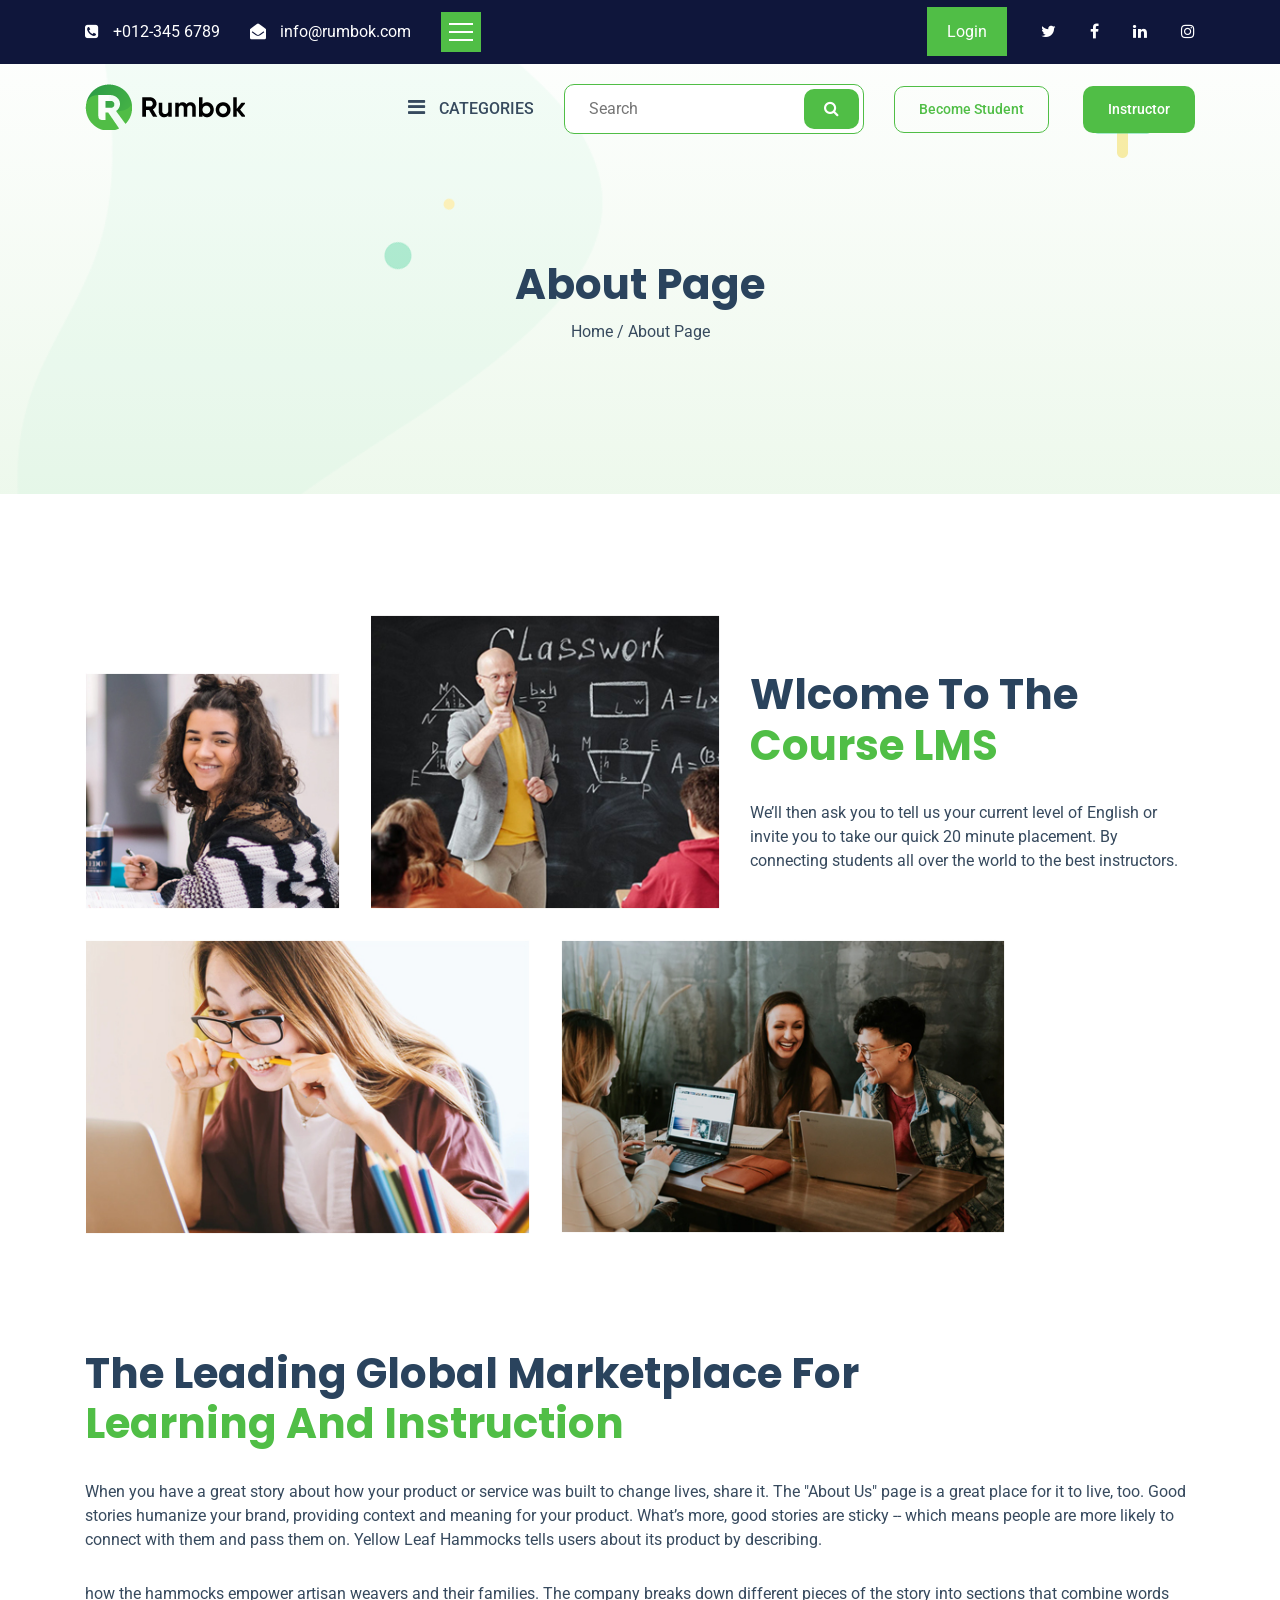
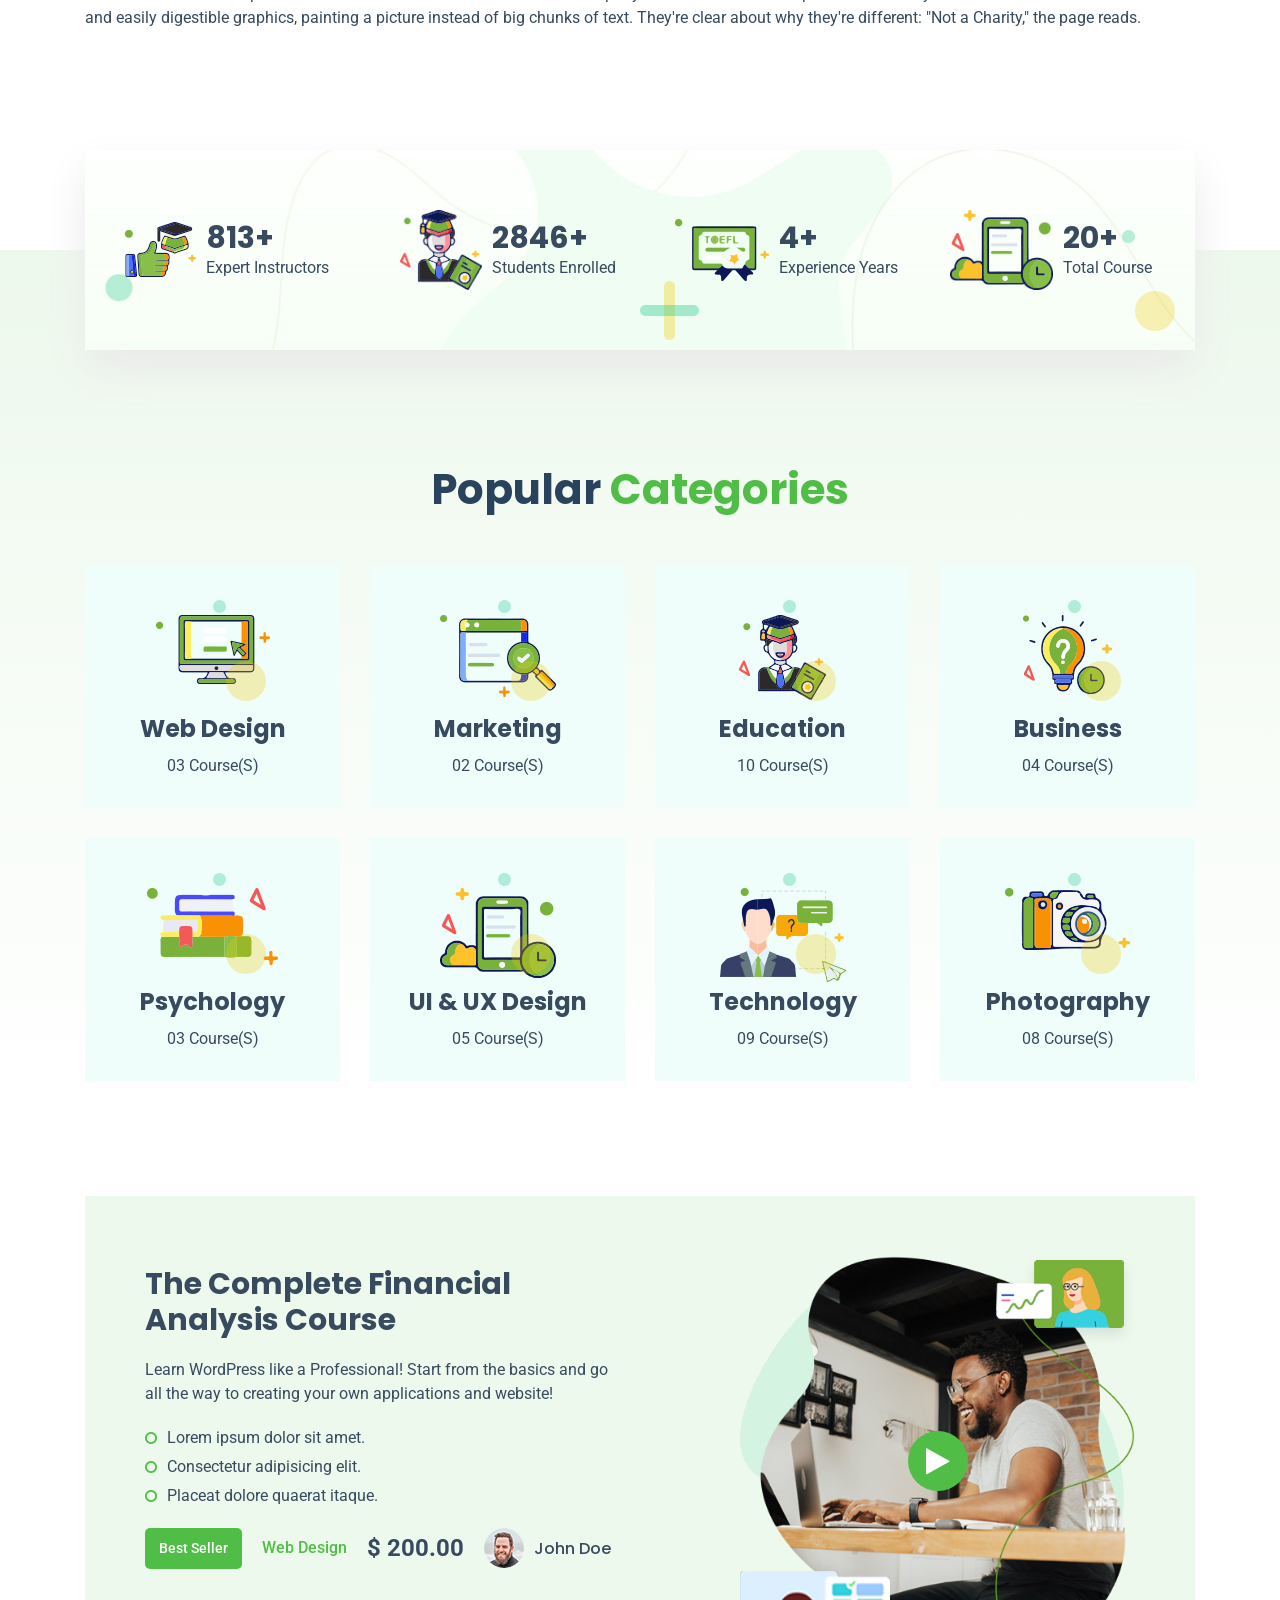
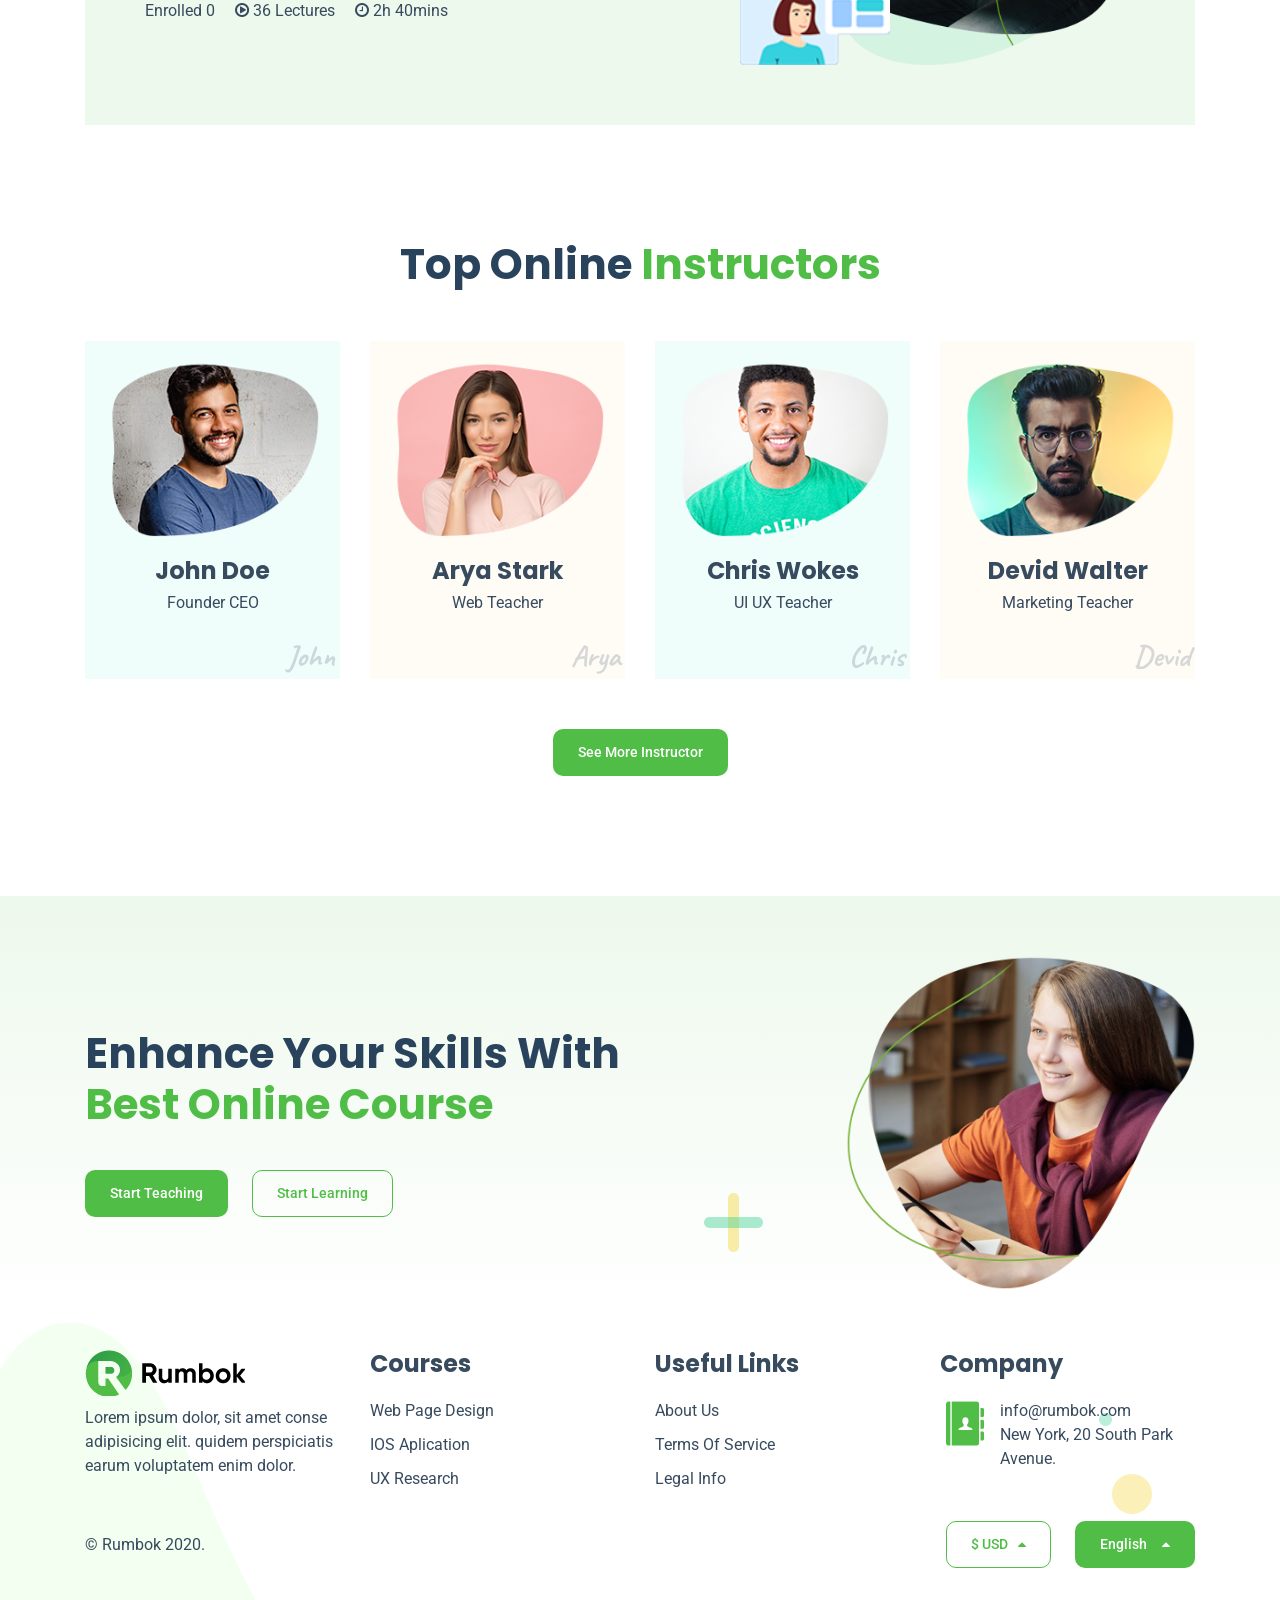
==== about.html @ 5ba0c492 "first commit" ====
<!DOCTYPE html>
<html lang="en">
    
<!-- Mirrored from rumbok.softtechthemes.com/rumbok/about.html by HTTrack Website Copier/3.x [XR&CO'2014], Sun, 17 Apr 2022 10:52:07 GMT -->
<head>
        <!-- Required Meta Tags -->
        <meta charset="UTF-8">
        <meta name="viewport" content="width=device-width, initial-scale=1.0">
        <meta http-equiv="X-UA-Compatible" content="ie=edge">

        <!-- Page Title -->
        <title>Rumbok Learning Management System</title>

        <!-- Favicon Icon -->
        <link rel="shortcut icon" href="favicon.png">

        <!-- CSS Files -->
        <link rel="stylesheet" href="assets/css/animate.css">
        <link rel="stylesheet" href="assets/css/bootstrap.min.css">
        <link rel="stylesheet" href="assets/css/font-awesome.min.css">
        <link rel="stylesheet" href="assets/css/icofont.css">
        <link rel="stylesheet" href="assets/css/slick.css">
        <link rel="stylesheet" href="assets/css/magnific-popup.css">
        <link rel="stylesheet" href="assets/css/style.css">
    </head>

    <body>
        <!-- Preloader Starts -->
        <div class="preloader" id="preloader">
            <div class="preloader-inner">
                <div class="spinner">
                    <div class="bounce1"></div>
                    <div class="bounce2"></div>
                    <div class="bounce3"></div>
                </div>
            </div>
        </div>

        <!-- Main Menu -->
        <div class="main-menu">
            <div class="menu-logo">
                <a href="index-2.html"><img src="assets/images/logo-both-color.png" alt="logo"></a>
            </div>
            <ul>
                <li class="have-submenu"><a href="#">home</a>
                    <ul class="sub-menu">
                        <li><a href="index-2.html">home 01</a></li>
                        <li><a href="home-2.html">home 02</a></li>
                    </ul>
                </li>
                <li><a href="about.html">about</a></li>
                <li class="have-submenu"><a href="#">course</a>
                    <ul class="sub-menu">
                        <li><a href="web-development.html">web development</a></li>
                        <li><a href="education.html">education</a></li>
                        <li><a href="business.html">business</a></li>
                        <li><a href="banking.html">banking</a></li>
                        <li><a href="corporate.html">corporate</a></li>
                        <li><a href="consulting.html">consulting</a></li>
                        <li><a href="marketing.html">marketing</a></li>
                        <li><a href="photography.html">photography</a></li>
                        <li><a href="music.html">music</a></li>
                    </ul>
                </li>
                <li><a href="course-details.html">course details</a></li>
                <li><a href="course-video.html">course video</a></li>
                <li><a href="package.html">package</a></li>
                <li><a href="instructor-details.html">instructor details</a></li>
                <li><a href="cart.html">cart</a></li>
                <li><a href="purchase.html">purchase</a></li>
                <li class="have-submenu"><a href="#">blog</a>
                    <ul class="sub-menu">
                        <li><a href="blog.html">blog</a></li>
                        <li><a href="blog-details.html">blog details</a></li>
                    </ul>
                </li>
                <li><a href="contact.html">contact</a></li>
                <li><a href="login.html">log in</a></li>
                <li><a href="signup.html">sign up</a></li>
                <li><a href="404.html">404</a></li>
            </ul>
        </div>

        <!-- Header Section Starts -->
        <header class="header-section">
            <!-- Header Info Starts -->
            <div class="header-info">
                <div class="container">
                    <div class="row align-items-center">
                        <div class="col-sm-6">
                            <div class="info-left">
                                <div class="phone-part">
                                    <i class="fa fa-phone-square"></i>
                                    <span><a href="#">+012-345 6789</a></span>
                                </div>
                                <div class="email-part">
                                    <i class="fa fa-envelope-open"></i>
                                    <span><a href="#">info@rumbok.com</a></span>
                                </div>
                                <div class="menu-toggle-bar">
                                    <div class="custom-bars">
                                        <div class="custom-bar bar-1"></div>
                                        <div class="custom-bar bar-2"></div>
                                        <div class="custom-bar bar-3"></div>
                                    </div>
                                </div>
                            </div>
                        </div>
                        <div class="col-sm-6">
                            <div class="info-right">
                                <ul>
                                    <li class="login-button"><a href="login.html">login</a></li>
                                    <li><a href="#"><i class="fa fa-twitter"></i></a></li>
                                    <li><a href="#"><i class="fa fa-facebook"></i></a></li>
                                    <li><a href="#"><i class="fa fa-linkedin"></i></a></li>
                                    <li><a href="#"><i class="fa fa-instagram"></i></a></li>
                                </ul>
                            </div>
                        </div>
                    </div>
                </div>
            </div>
            <!-- main Header Starts -->
            <div class="main-header">
                <div class="container">
                    <div class="row">
                        <div class="col-lg-3">
                            <div class="header-logo">
                                <a href="index-2.html"><img src="assets/images/logo.png" alt="logo"></a>
                            </div>
                        </div>
                        <div class="col-lg-9">
                            <div class="main-header-right">
                                <!-- Category Dropdown Starts -->
                                <div class="category-dropdown">
                                    <div class="menu-bar">
                                        <i class="fa fa-bars"></i>
                                        <span>categories</span>
                                    </div>
                                    <div class="category-menu">
                                        <ul>
                                            <li><a href="web-development.html">web development</a></li>
                                            <li><a href="education.html">education</a></li>
                                            <li class="have-submenu"><a href="#">business</a>
                                                <ul class="sub-menu">
                                                    <li><a href="banking.html">banking sector</a></li>
                                                    <li><a href="corporate.html">corporate sector</a></li>
                                                    <li><a href="consulting.html">consulting</a></li>
                                                </ul>
                                            </li>
                                            <li><a href="marketing.html">marketing</a></li>
                                            <li><a href="photography.html">photography</a></li>
                                            <li><a href="music.html">music</a></li>
                                        </ul>
                                    </div>
                                </div>
                                <div class="header-search">
                                    <form action="#">
                                        <input type="text" placeholder="Search">
                                        <button type="submit"><i class="fa fa-search"></i></button>
                                    </form>
                                </div>
                                <div class="header-button">
                                    <a href="#" class="template-button-2">become student</a>
                                    <a href="#" class="template-button">instructor</a>
                                </div>
                            </div>
                        </div>
                    </div>
                </div>
            </div>
        </header>

        <!-- Breadcrumb Section Starts -->
        <section class="breadcrumb-section">
            <div class="breadcrumb-shape">
                <img src="assets/images/round-shape-2.png" alt="shape" class="hero-round-shape-2 item-moveTwo">
                <img src="assets/images/plus-sign.png" alt="shape" class="hero-plus-sign item-rotate">
            </div>
            <div class="container">
                <div class="row">
                    <div class="col-lg-12">
                        <h2>about page</h2>
                        <div class="breadcrumb-link margin-top-10">
                            <span><a href="index-2.html">home</a> / about page</span>
                        </div>
                    </div>
                </div>
            </div>
        </section>

        <!-- Welcome Section Starts -->
        <section class="welcome-section padding-top-120">
            <div class="container">
                <div class="row">
                    <div class="col-lg-3 align-self-end">
                        <div class="welcome-image welcome-image-1">
                            <img src="assets/images/welcome-image-1.jpg" alt="image">
                        </div>
                    </div>
                    <div class="col-lg-4">
                        <div class="welcome-image welcome-image-2">
                            <img src="assets/images/welcome-image-2.jpg" alt="image">
                        </div>
                    </div>
                    <div class="col-lg-5 col-md-12 align-self-center">
                        <div class="welcome-text">
                            <div class="section-title margin-bottom-30">
                                <h2>wlcome to the <span>course LMS</span></h2>
                            </div>
                            <p>We’ll then ask you to tell us your current level of English or invite you to take our quick 20 minute placement. By connecting students all over the world to the best instructors.</p>
                        </div>
                    </div>
                </div>
                <div class="row">
                    <div class="col-lg-5 col-md-6">
                        <div class="welcome-image welcome-image-3">
                            <img src="assets/images/welcome-image-3.jpg" alt="image">
                        </div>
                    </div>
                    <div class="col-lg-5 col-md-6">
                        <div class="welcome-image welcome-image-4">
                            <img src="assets/images/welcome-image-4.jpg" alt="image">
                        </div>
                    </div>
                </div>
            </div>
        </section>

        <!-- Welcome Content Starts -->
        <section class="welcome-content">
            <div class="container">
                <div class="row">
                    <div class="col-xl-9">
                        <div class="section-title margin-bottom-30">
                            <h2>the leading global marketplace for <span>learning and instruction</span></h2>
                        </div>
                    </div>
                </div>
                <div class="row">
                    <div class="col-12">
                        <p>When you have a great story about how your product or service was built to change lives, share it. The "About Us" page is a great place for it to live, too. Good stories humanize your brand, providing context and meaning for your product. What’s more, good stories are sticky -- which means people are more likely to connect with them and pass them on. Yellow Leaf Hammocks tells users about its product by describing.</p>
                        <p class="margin-top-30">how the hammocks empower artisan weavers and their families. The company breaks down different pieces of the story into sections that combine words and easily digestible graphics, painting a picture instead of big chunks of text. They're clear about why they're different: "Not a Charity," the page reads.</p>
                    </div>
                </div>
            </div>
        </section>

        <!-- CounterUp Section Starts -->
        <section class="counterup-section about-page">
            <div class="container">
                <div class="counterup-content common-section padding-top-60 padding-bottom-30">
                    <div class="counter-shape">
                        <img src="assets/images/round-shape-2.png" alt="shape" class="round-shape-2">
                        <img src="assets/images/plus-sign.png" alt="shape" class="plus-sign item-rotate">
                        <img src="assets/images/round-shape-3.png" alt="shape" class="round-shape-3">
                    </div>
                    <div class="row align-items-center">
                        <div class="col-xl-3 col-sm-6">
                            <div class="single-counterup">
                                <div class="single-counterup-image">
                                    <img src="assets/images/counter-image-1.png" alt="image">
                                </div>
                                <div class="single-counterup-content">
                                    <div class="counter-number">
                                        <h3 class="title counter">2000</h3>
                                        <h3 class="title">+</h3>
                                    </div>
                                    <span>expert instructors</span>
                                </div>
                            </div>
                        </div>
                        <div class="col-xl-3 col-sm-6">
                            <div class="single-counterup">
                                <div class="single-counterup-image">
                                    <img src="assets/images/category-icon-3.png" alt="image">
                                </div>
                                <div class="single-counterup-content">
                                    <div class="counter-number">
                                        <h3 class="title counter">7000</h3>
                                        <h3 class="title">+</h3>
                                    </div>
                                    <span>students enrolled</span>
                                </div>
                            </div>
                        </div>
                        <div class="col-xl-3 col-sm-6">
                            <div class="single-counterup">
                                <div class="single-counterup-image">
                                    <img src="assets/images/counter-image-2.png" alt="image">
                                </div>
                                <div class="single-counterup-content">
                                    <div class="counter-number">
                                        <h3 class="title counter">10</h3>
                                        <h3 class="title">+</h3>
                                    </div>
                                    <span>experience years</span>
                                </div>
                            </div>
                        </div>
                        <div class="col-xl-3 col-sm-6">
                            <div class="single-counterup">
                                <div class="single-counterup-image">
                                    <img src="assets/images/category-icon-6.png" alt="image">
                                </div>
                                <div class="single-counterup-content">
                                    <div class="counter-number">
                                        <h3 class="title counter">50</h3>
                                        <h3 class="title">+</h3>
                                    </div>
                                    <span>total course</span>
                                </div>
                            </div>
                        </div>
                    </div>
                </div>
            </div>
        </section>

        <!-- Categorry Section Starts -->
        <section class="category-section about-page gradient-bg">
            <div class="container">
                <div class="row">
                    <div class="col-lg-12">
                        <div class="section-title text-center">
                            <h2>popular <span>categories</span></h2>
                        </div>
                    </div>
                </div>
                <div class="row">
                    <div class="col-lg-3 col-md-6">
                        <a href="#"><div class="single-category-item">
                            <div class="category-image">
                                <img src="assets/images/category-icon-1.png" alt="image">
                                <img src="assets/images/round-shape-3.png" alt="shape" class="feature-round-shape-3">
                            </div>
                            <div class="category-title margin-bottom-10">
                                <h4>web design</h4>
                            </div>
                            <span>03 course(S)</span>
                        </div></a>
                    </div>
                    <div class="col-lg-3 col-md-6">
                        <a href="#"><div class="single-category-item">
                            <div class="category-image">
                                <img src="assets/images/category-icon-2.png" alt="image">
                                <img src="assets/images/round-shape-3.png" alt="shape" class="feature-round-shape-3">
                            </div>
                            <div class="category-title margin-bottom-10">
                                <h4>marketing</h4>
                            </div>
                            <span>02 course(S)</span>
                        </div></a>
                    </div>
                    <div class="col-lg-3 col-md-6">
                        <a href="#"><div class="single-category-item">
                            <div class="category-image">
                                <img src="assets/images/category-icon-3.png" alt="image">
                                <img src="assets/images/round-shape-3.png" alt="shape" class="feature-round-shape-3">
                            </div>
                            <div class="category-title margin-bottom-10">
                                <h4>education</h4>
                            </div>
                            <span>10 course(S)</span>
                        </div></a>
                    </div>
                    <div class="col-lg-3 col-md-6">
                        <a href="#"><div class="single-category-item">
                            <div class="category-image">
                                <img src="assets/images/category-icon-4.png" alt="image">
                                <img src="assets/images/round-shape-3.png" alt="shape" class="feature-round-shape-3">
                            </div>
                            <div class="category-title margin-bottom-10">
                                <h4>business</h4>
                            </div>
                            <span>04 course(S)</span>
                        </div></a>
                    </div>
                    <div class="col-lg-3 col-md-6">
                        <a href="#"><div class="single-category-item">
                            <div class="category-image">
                                <img src="assets/images/category-icon-5.png" alt="image">
                                <img src="assets/images/round-shape-3.png" alt="shape" class="feature-round-shape-3">
                            </div>
                            <div class="category-title margin-bottom-10">
                                <h4>psychology</h4>
                            </div>
                            <span>03 course(S)</span>
                        </div></a>
                    </div>
                    <div class="col-lg-3 col-md-6">
                        <a href="#"><div class="single-category-item">
                            <div class="category-image">
                                <img src="assets/images/category-icon-6.png" alt="image">
                                <img src="assets/images/round-shape-3.png" alt="shape" class="feature-round-shape-3">
                            </div>
                            <div class="category-title margin-bottom-10">
                                <h4>UI & UX design</h4>
                            </div>
                            <span>05 course(S)</span>
                        </div></a>
                    </div>
                    <div class="col-lg-3 col-md-6">
                        <a href="#"><div class="single-category-item">
                            <div class="category-image">
                                <img src="assets/images/category-icon-7.png" alt="image">
                                <img src="assets/images/round-shape-3.png" alt="shape" class="feature-round-shape-3">
                            </div>
                            <div class="category-title margin-bottom-10">
                                <h4>technology</h4>
                            </div>
                            <span>09 course(S)</span>
                        </div></a>
                    </div>
                    <div class="col-lg-3 col-md-6">
                        <a href="#"><div class="single-category-item">
                            <div class="category-image">
                                <img src="assets/images/category-icon-8.png" alt="image">
                                <img src="assets/images/round-shape-3.png" alt="shape" class="feature-round-shape-3">
                            </div>
                            <div class="category-title margin-bottom-10">
                                <h4>photography</h4>
                            </div>
                            <span>08 course(S)</span>
                        </div></a>
                    </div>
                </div>
            </div>
        </section>

        <!-- Analysis Section Starts -->
        <section class="analysis-section">
            <div class="container">
                <div class="analysis-bg-color">
                    <div class="row">
                        <div class="col-lg-6">
                            <div class="analysis-content">
                                <div class="course-title margin-top-10">
                                    <h3>the complete financial analysis course</h3>
                                </div>
                                <p class="margin-top-20">Learn WordPress like a Professional! Start from the basics and go all the way to creating your own applications and website!</p>
                                <ul class="margin-top-20">
                                    <li><i class="fa fa-circle-o"></i><span>Lorem ipsum dolor sit amet.</span></li>
                                    <li><i class="fa fa-circle-o"></i><span>Consectetur adipisicing elit.</span></li>
                                    <li><i class="fa fa-circle-o"></i><span>Placeat dolore quaerat itaque.</span></li>
                                </ul>
                                <div class="course-price-info margin-top-20">
                                    <span class="best-seller">best seller</span>
                                    <span class="course-category">web design</span>
                                    <span class="course-price">$ 200.00</span>
                                    <div class="course-instructor">
                                        <img src="assets/images/course-instructor-2.png" alt="instructor">
                                        <h6>john doe</h6>
                                    </div>
                                </div>
                                <div class="course-info margin-top-30">
                                    <div class="course-enroll">
                                        <span>enrolled 0</span>
                                    </div>
                                    <div class="course-video">
                                        <i class="fa fa-play-circle-o"></i>
                                        <span>36 lectures</span>
                                    </div>
                                    <div class="course-time">
                                        <i class="fa fa-clock-o"></i>
                                        <span>2h 40mins</span>
                                    </div>
                                </div>
                            </div>
                        </div>
                        <div class="col-xl-5 offset-xl-1 col-lg-6">
                            <div class="video-popup-area">
                                <div class="video-play-button">
                                    <a href="https://www.youtube.com/watch?v=8AGgbIQyqR8" class="button-video">
                                        <i class="fa fa-play"></i>
                                    </a>
                                </div>
                                <img src="assets/images/about-image.png" alt="image">
                                <div class="image-absolute">
                                    <img src="assets/images/hero-small-image-4.png" alt="image" class="top-absolute">
                                    <img src="assets/images/hero-small-image-2.png" alt="image" class="bottom-absolute">
                                </div>
                            </div>
                        </div>
                    </div>
                </div>
            </div>
        </section>

        <!-- Instructor Section Starts -->
        <section class="instructor-section about-page">
            <div class="container">
                <div class="row">
                    <div class="col-lg-12">
                        <div class="section-title text-center">
                            <h2>top online <span>instructors</span></h2>
                        </div>
                    </div>
                </div>
                <div class="row">
                    <div class="col-lg-3 col-md-6">
                        <div class="single-instructor">
                            <span class="instructor-sign">john</span>
                            <div class="instructor-image">
                                <a href="#"><img src="assets/images/instructor-1.png" alt="image"></a>
                            </div>
                            <div class="instructor-content">
                                <h4><a href="#">john doe</a></h4>
                                <span>founder CEO</span>
                            </div>
                            <div class="hover-state">
                                <ul>
                                    <li><a href="#"><i class="fa fa-facebook"></i></a></li>
                                    <li><a href="#"><i class="fa fa-twitter"></i></a></li>
                                    <li><a href="#"><i class="fa fa-linkedin"></i></a></li>
                                    <li><a href="#"><i class="fa fa-instagram"></i></a></li>
                                </ul>
                            </div>
                        </div>
                    </div>
                    <div class="col-lg-3 col-md-6">
                        <div class="single-instructor diffrent-bg-color">
                            <span class="instructor-sign">arya</span>
                            <div class="instructor-image">
                                <a href="#"><img src="assets/images/instructor-3.png" alt="image"></a>
                            </div>
                            <div class="instructor-content">
                                <h4><a href="#">arya stark</a></h4>
                                <span>web teacher</span>
                            </div>
                            <div class="hover-state">
                                <ul>
                                    <li><a href="#"><i class="fa fa-facebook"></i></a></li>
                                    <li><a href="#"><i class="fa fa-twitter"></i></a></li>
                                    <li><a href="#"><i class="fa fa-linkedin"></i></a></li>
                                    <li><a href="#"><i class="fa fa-instagram"></i></a></li>
                                </ul>
                            </div>
                        </div>
                    </div>
                    <div class="col-lg-3 col-md-6">
                        <div class="single-instructor">
                            <span class="instructor-sign">chris</span>
                            <div class="instructor-image">
                                <a href="#"><img src="assets/images/instructor-2.png" alt="image"></a>
                            </div>
                            <div class="instructor-content">
                                <h4><a href="#">chris wokes</a></h4>
                                <span>UI UX teacher</span>
                            </div>
                            <div class="hover-state">
                                <ul>
                                    <li><a href="#"><i class="fa fa-facebook"></i></a></li>
                                    <li><a href="#"><i class="fa fa-twitter"></i></a></li>
                                    <li><a href="#"><i class="fa fa-linkedin"></i></a></li>
                                    <li><a href="#"><i class="fa fa-instagram"></i></a></li>
                                </ul>
                            </div>
                        </div>
                    </div>
                    <div class="col-lg-3 col-md-6">
                        <div class="single-instructor diffrent-bg-color">
                            <span class="instructor-sign">devid</span>
                            <div class="instructor-image">
                                <a href="#"><img src="assets/images/instructor-4.png" alt="image"></a>
                            </div>
                            <div class="instructor-content">
                                <h4><a href="#">devid walter</a></h4>
                                <span>marketing teacher</span>
                            </div>
                            <div class="hover-state">
                                <ul>
                                    <li><a href="#"><i class="fa fa-facebook"></i></a></li>
                                    <li><a href="#"><i class="fa fa-twitter"></i></a></li>
                                    <li><a href="#"><i class="fa fa-linkedin"></i></a></li>
                                    <li><a href="#"><i class="fa fa-instagram"></i></a></li>
                                </ul>
                            </div>
                        </div>
                    </div>
                </div>
                <div class="row">
                    <div class="col-lg-12">
                        <div class="instructor-button margin-top-20 text-center">
                            <a href="#" class="template-button">see more instructor</a>
                        </div>
                    </div>
                </div>
            </div>
        </section>

        <!-- CTA Section Starts -->
        <section class="cta-section gradient-bg padding-top-60 padding-bottom-30">
            <div class="cta-shape">
                <img src="assets/images/plus-sign.png" alt="image" class="plus-sign item-rotate">
            </div>
            <div class="container">
                <div class="row align-items-center">
                    <div class="col-lg-6">
                        <div class="section-title margin-bottom-40">
                            <h2>enhance your skills with <span>best online course</span></h2>
                        </div>
                        <div class="cta-button">
                            <a href="#" class="template-button margin-right-20">start teaching</a>
                            <a href="#" class="template-button-2">start learning</a>
                        </div>
                    </div>
                    <div class="col-xl-4 offset-xl-2 col-lg-6">
                        <div class="cta-image">
                            <img src="assets/images/cta-image.png" alt="image">
                        </div>
                    </div>
                </div>
            </div>
        </section>

        <!-- Footer Section Starts -->
        <footer class="footer-section padding-top-30 padding-bottom-60">
            <div class="footer-shape">
                <img src="assets/images/round-shape-3.png" alt="shape" class="round-shape-3">
            </div>
            <div class="container">
                <div class="footer-widget-section">
                    <div class="row">
                        <div class="col-lg-3 col-md-6">
                            <div class="footer-widget">
                                <div class="footer-logo">
                                    <a href="index-2.html"><img src="assets/images/logo.png" alt="logo"></a>
                                </div>
                                <p>Lorem ipsum dolor, sit amet conse adipisicing elit. quidem perspiciatis earum voluptatem enim dolor.</p>
                            </div>
                        </div>
                        <div class="col-lg-3 col-md-6">
                            <div class="footer-widget">
                                <div class="widget-title">
                                    <h4 class="title">courses</h4>
                                </div>
                                <ul>
                                    <li><a href="#">web page design</a></li>
                                    <li><a href="#">IOS aplication</a></li>
                                    <li><a href="#">UX research</a></li>
                                </ul>
                            </div>
                        </div>
                        <div class="col-lg-3 col-md-6">
                            <div class="footer-widget">
                                <div class="widget-title">
                                    <h4 class="title">useful links</h4>
                                </div>
                                <ul>
                                    <li><a href="#">about us</a></li>
                                    <li><a href="#">terms of service</a></li>
                                    <li><a href="#">legal info</a></li>
                                </ul>
                            </div>
                        </div>
                        <div class="col-lg-3 col-md-6">
                            <div class="footer-widget">
                                <div class="widget-title">
                                    <h4 class="title">company</h4>
                                </div>
                                <div class="company-address d-flex">
                                    <div class="address-icon template-icon green-icon margin-right-10">
                                        <i class="icofont-address-book"></i>
                                    </div>
                                    <div class="address-info">
                                        info@rumbok.com <br>
                                        <span>new york, 20 south park avenue.</span>
                                    </div>
                                </div>
                            </div>
                        </div>
                    </div>
                </div>
                <div class="footer-copyright-section">
                    <div class="row align-items-center">
                        <div class="col-sm-5">
                            <div class="copyright-text">
                                <span>&copy; rumbok 2020.</span>
                            </div>
                        </div>
                        <div class="col-sm-7">
                            <div class="copyright-button">
                                <div class="dropup-item item-1">
                                    <button class="template-button-2" type="button">
                                        <span class="margin-right-10">$ USD</span><i class="fa fa-caret-up"></i>
                                    </button>
                                    <ul class="toggle-box box-1">
                                        <li><a href="#">$ 500</a></li>
                                        <li><a href="#">$ 700</a></li>
                                    </ul>
                                </div>
                                <div class="dropup-item item-2 margin-left-20">
                                    <button class="template-button" type="button">
                                        <span class="margin-right-10">English</span><i class="fa fa-caret-up"></i>
                                    </button>
                                    <ul class="toggle-box box-2">
                                        <li><a href="#">Bengali</a></li>
                                        <li><a href="#">Arabic</a></li>
                                    </ul>
                                </div>
                            </div>
                        </div>
                    </div>
                </div>
            </div>
        </footer>


        <!-- Javascript Files -->
        <script src="assets/js/vendor/jquery-2.2.4.min.js"></script>
        <script src="assets/js/vendor/bootstrap.min.js"></script>
        <script src="assets/js/vendor/slick.min.js"></script>
        <script src="assets/js/vendor/counterup.min.js"></script>
        <script src="assets/js/vendor/waypoints.min.js"></script>
        <script src="assets/js/vendor/jquery.magnific-popup.js"></script>
        <script src="assets/js/vendor/isotop.min.js"></script>
        <script src="assets/js/vendor/barfiller.js"></script>
        <script src="assets/js/vendor/countdown.js"></script>
        <script src="assets/js/vendor/easing.min.js"></script>
        <script src="assets/js/vendor/wow.min.js"></script>
        <script src="assets/js/main.js"></script>
    </body>

<!-- Mirrored from rumbok.softtechthemes.com/rumbok/about.html by HTTrack Website Copier/3.x [XR&CO'2014], Sun, 17 Apr 2022 10:52:19 GMT -->
</html>
---- assets/css/style.css ----
/*-------------------------------------------------------------
Template Name: Rumbok Learning Managment System 
Template URL: rumbok.softtechthemes.com
Author: SoftTech IT
Author URL: https://themeforest.net/user/softtech-it/portfolio
Version: 1.0
Description: Education learning managment system template
Tags: education, learning
Text Domain: rumbok
-------------------------------------------------------------*/
/*------------------------------------------------------------- 
TABLE OF CONTENTS: 
---------------------------------------------------------------
>> Author CSS
>> Navbar
>> Header Section
>> Footer Section
>> Breadcrumb Section
>> Preloader
>> Button 
>> Form
>> Accordion
>> Theme Defalult
>> Home Page 01
>> Home Page 02
>> About Page
>> Blog Page
>> Blog Details Page
>> Contact Page
>> Package Page
>> Purchase Page
>> Course Page
>> Course Details Page
>> Course Video Page
>> Course Category Page
>> Cart Page
>> Login Page
>> Instructor Details Page
>> 404 Page
--------------------------------------------------------------*/
@import url("https://fonts.googleapis.com/css2?family=Poppins:wght@300;400;500;700&amp;display=swap");
@import url("https://fonts.googleapis.com/css2?family=Roboto:wght@300;400;500;700&amp;display=swap");
@import url("https://fonts.googleapis.com/css2?family=Caveat:wght@400;700&amp;display=swap");
@import url("https://fonts.googleapis.com/css2?family=Playfair+Display:wght@700&amp;display=swap");
/* Author CSS */
body {
  margin: 0;
  color: #374a5e;
  font-size: 16px;
  font-family: "Roboto", sans-serif;
  font-weight: 400; }

h1 {
  color: #0f163b;
  font-size: 60px;
  font-weight: 700; }
  @media (max-width: 575.98px) {
    h1 {
      font-size: 54px; } }

h1.home-2 {
  font-family: "Playfair Display", serif; }

h2 {
  color: #2a435d;
  font-size: 42px;
  font-weight: 700; }

h2.home-2 {
  font-family: "Playfair Display", serif; }

h3 {
  color: #374a5e;
  font-size: 30px;
  font-weight: 700; }

h4 {
  color: #374a5e;
  font-size: 24px;
  font-weight: 700; }

h4.home-2 {
  font-family: "Playfair Display", serif; }

h5 {
  color: #374a5e;
  font-size: 20px;
  font-weight: 500; }

h6 {
  color: #374a5e;
  font-size: 16px;
  font-weight: 500; }

h1,
h2,
h3,
h4,
h5,
h6 {
  font-family: "Poppins", sans-serif;
  text-transform: capitalize;
  line-height: 1.2;
  margin-bottom: 0; }

p {
  color: #374a5e;
  margin-bottom: 10px; }

ul {
  margin: 0;
  padding: 0;
  list-style: none; }

a:hover,
a:focus {
  text-decoration: none;
  outline: none; }

input:focus,
textarea:focus,
select:focus,
button:focus,
video:focus,
.slick-slide {
  outline: none; }

button {
  cursor: pointer; }

img {
  width: 100%;
  height: auto;
  display: block; }

/* Navbar */
.category-dropdown {
  position: relative; }
  .category-dropdown .category-menu.active {
    opacity: 1;
    visibility: visible;
    top: 100%; }
  @media (min-width: 1920px) {
    .category-dropdown:hover .category-menu {
      opacity: 1;
      visibility: visible;
      top: 100%; } }
  @media (min-width: 1600px) and (max-width: 1919.98px) {
    .category-dropdown:hover .category-menu {
      opacity: 1;
      visibility: visible;
      top: 100%; } }
  @media (min-width: 1440px) and (max-width: 1599.98px) {
    .category-dropdown:hover .category-menu {
      opacity: 1;
      visibility: visible;
      top: 100%; } }
  @media (min-width: 1200px) and (max-width: 1439.98px) {
    .category-dropdown:hover .category-menu {
      opacity: 1;
      visibility: visible;
      top: 100%; } }
  .category-dropdown .menu-bar {
    cursor: pointer;
    -webkit-transition: all 0.3s ease-in;
    -o-transition: all 0.3s ease-in;
    transition: all 0.3s ease-in;
    line-height: 50px; }
    .category-dropdown .menu-bar:hover {
      color: #50be46; }
    .category-dropdown .menu-bar i {
      font-size: 20px; }
      @media (min-width: 992px) and (max-width: 1199.98px) {
        .category-dropdown .menu-bar i {
          padding: 12px 14px;
          background-color: #50be46;
          color: #ffffff;
          border-radius: 10px; } }
      @media (min-width: 768px) and (max-width: 991.98px) {
        .category-dropdown .menu-bar i {
          padding: 12px 14px;
          background-color: #50be46;
          color: #ffffff;
          border-radius: 10px; } }
      @media (min-width: 576px) and (max-width: 767.98px) {
        .category-dropdown .menu-bar i {
          padding: 12px 14px;
          background-color: #50be46;
          color: #ffffff;
          border-radius: 10px; } }
      @media (max-width: 575.98px) {
        .category-dropdown .menu-bar i {
          padding: 12px 14px;
          background-color: #50be46;
          color: #ffffff;
          border-radius: 10px; } }
    .category-dropdown .menu-bar span {
      text-transform: uppercase;
      font-weight: 500;
      margin-left: 10px; }
      @media (min-width: 992px) and (max-width: 1199.98px) {
        .category-dropdown .menu-bar span {
          display: none; } }
      @media (min-width: 768px) and (max-width: 991.98px) {
        .category-dropdown .menu-bar span {
          display: none; } }
      @media (min-width: 576px) and (max-width: 767.98px) {
        .category-dropdown .menu-bar span {
          display: none; } }
      @media (max-width: 575.98px) {
        .category-dropdown .menu-bar span {
          display: none; } }
  .category-dropdown .category-menu {
    position: absolute;
    top: 120%;
    left: 0;
    z-index: 1;
    opacity: 0;
    visibility: hidden;
    -webkit-transition: all 0.3s ease-in;
    -o-transition: all 0.3s ease-in;
    transition: all 0.3s ease-in;
    -webkit-box-shadow: 0 5px 20px rgba(15, 22, 59, 0.1);
    box-shadow: 0 5px 20px rgba(15, 22, 59, 0.1); }
    .category-dropdown .category-menu ul {
      background-color: #ffffff;
      width: 240px;
      -webkit-transition: all 0.3s ease-in;
      -o-transition: all 0.3s ease-in;
      transition: all 0.3s ease-in; }
      .category-dropdown .category-menu ul li + li {
        border-top: 1px solid #eaeaea; }
      .category-dropdown .category-menu ul li a {
        color: #374a5e;
        text-transform: capitalize;
        -webkit-transition: all 0.3s ease-in;
        -o-transition: all 0.3s ease-in;
        transition: all 0.3s ease-in;
        display: inline-block;
        padding: 10px 20px;
        width: 100%; }
        .category-dropdown .category-menu ul li a:hover {
          color: #ffffff;
          background-color: #50be46; }
      .category-dropdown .category-menu ul li.have-submenu {
        position: relative; }
        .category-dropdown .category-menu ul li.have-submenu a {
          position: relative; }
          .category-dropdown .category-menu ul li.have-submenu a::before {
            content: '\f107';
            font-family: fontAwesome;
            position: absolute;
            top: 10px;
            right: 20px;
            -webkit-transform: rotate(-90deg);
            -ms-transform: rotate(-90deg);
            transform: rotate(-90deg); }
        .category-dropdown .category-menu ul li.have-submenu:hover .sub-menu {
          opacity: 1;
          visibility: visible; }
          @media (max-width: 575.98px) {
            .category-dropdown .category-menu ul li.have-submenu:hover .sub-menu {
              display: block; } }
        .category-dropdown .category-menu ul li.have-submenu .sub-menu {
          position: absolute;
          top: 0;
          left: 100%;
          -webkit-transition: all 0.3s ease-in;
          -o-transition: all 0.3s ease-in;
          transition: all 0.3s ease-in;
          opacity: 0;
          visibility: hidden; }
          @media (max-width: 575.98px) {
            .category-dropdown .category-menu ul li.have-submenu .sub-menu {
              position: inherit;
              left: 0;
              border: none;
              display: none;
              width: auto;
              padding: 0;
              margin-left: 15px; } }
          .category-dropdown .category-menu ul li.have-submenu .sub-menu a::before {
            content: '';
            font-family: fontAwesome;
            position: absolute;
            top: 8px;
            right: 20px;
            -webkit-transform: rotate(-90deg);
            -ms-transform: rotate(-90deg);
            transform: rotate(-90deg); }

.category-drawer {
  position: fixed;
  width: 300px;
  height: 100%;
  background-color: #ffffff;
  right: -300px;
  -webkit-transition: all 0.3s ease-in;
  -o-transition: all 0.3s ease-in;
  transition: all 0.3s ease-in;
  z-index: 100;
  overflow-y: scroll;
  padding: 40px 0 20px;
  -webkit-box-shadow: 0 5px 10px rgba(15, 22, 59, 0.1);
  box-shadow: 0 5px 10px rgba(15, 22, 59, 0.1); }
  .category-drawer.active {
    right: 0; }
  .category-drawer .drawer-crossbar {
    position: absolute;
    top: 0;
    left: 0; }
    .category-drawer .drawer-crossbar i {
      color: #ffffff;
      background-color: #50be46;
      width: 30px;
      height: 30px;
      line-height: 30px;
      text-align: center;
      cursor: pointer; }
  .category-drawer .category-logo {
    margin-bottom: 30px; }
    .category-drawer .category-logo img {
      width: auto;
      height: auto;
      margin: auto; }
  .category-drawer ul li {
    margin-bottom: 10px; }
    .category-drawer ul li a {
      color: #374a5e;
      font-weight: 500;
      text-transform: capitalize;
      -webkit-transition: all 0.3s ease-in;
      -o-transition: all 0.3s ease-in;
      transition: all 0.3s ease-in;
      display: inline-block;
      width: 100%;
      padding: 10px 20px;
      background-color: rgba(183, 254, 175, 0.5); }
      .category-drawer ul li a:hover {
        color: #ffffff;
        background-color: #50be46; }
        .category-drawer ul li a:hover i {
          color: #50be46;
          background-color: rgba(255, 255, 255, 0.8); }
      .category-drawer ul li a i {
        color: #ffffff;
        background-color: #50be46;
        width: 30px;
        height: 30px;
        line-height: 30px;
        border-radius: 5px;
        text-align: center;
        -webkit-transition: all 0.3s ease-in;
        -o-transition: all 0.3s ease-in;
        transition: all 0.3s ease-in;
        margin-right: 10px; }
    .category-drawer ul li.have-submenu {
      position: relative; }
      .category-drawer ul li.have-submenu .sub-menu {
        -webkit-transition: all 0.3s ease-in;
        -o-transition: all 0.3s ease-in;
        transition: all 0.3s ease-in; }
        .category-drawer ul li.have-submenu .sub-menu li {
          margin-bottom: 0; }
          .category-drawer ul li.have-submenu .sub-menu li a {
            padding-left: 60px;
            background-color: #ffffff; }
            .category-drawer ul li.have-submenu .sub-menu li a:hover {
              color: #50be46; }

.menu-toggle-bar.active .bar-1 {
  -webkit-transform: rotate(45deg);
  -ms-transform: rotate(45deg);
  transform: rotate(45deg);
  top: 8px; }

.menu-toggle-bar.active .bar-2 {
  opacity: 0;
  visibility: hidden; }

.menu-toggle-bar.active .bar-3 {
  -webkit-transform: rotate(-45deg);
  -ms-transform: rotate(-45deg);
  transform: rotate(-45deg);
  top: -8px; }

.menu-toggle-bar {
  margin-left: 30px;
  background-color: #50be46;
  display: inline-block;
  text-transform: uppercase;
  cursor: pointer;
  -webkit-transition: all 0.3s ease-in;
  -o-transition: all 0.3s ease-in;
  transition: all 0.3s ease-in;
  width: 40px;
  height: 40px;
  z-index: 9999; }
  .menu-toggle-bar .custom-bars {
    padding-top: 5px;
    padding-left: 8px; }
    .menu-toggle-bar .custom-bars .custom-bar {
      width: 24px;
      height: 2px;
      background-color: #ffffff;
      margin: 6px 0;
      -webkit-transition: all 0.3s ease-in;
      -o-transition: all 0.3s ease-in;
      transition: all 0.3s ease-in;
      position: relative; }
      .menu-toggle-bar .custom-bars .custom-bar .bar-1 {
        -webkit-transform: rotate(0);
        -ms-transform: rotate(0);
        transform: rotate(0); }
      .menu-toggle-bar .custom-bars .custom-bar .bar-3 {
        -webkit-transform: rotate(0);
        -ms-transform: rotate(0);
        transform: rotate(0); }

.main-menu {
  position: fixed;
  width: 300px;
  height: 100%;
  background-color: rgba(15, 22, 59, 0.9);
  left: -300px;
  -webkit-transition: all 0.3s ease-in;
  -o-transition: all 0.3s ease-in;
  transition: all 0.3s ease-in;
  z-index: 100;
  overflow-y: scroll;
  padding: 30px 0; }
  .main-menu.active {
    left: 0; }
  .main-menu .menu-logo {
    margin-bottom: 20px; }
    .main-menu .menu-logo img {
      width: auto;
      height: auto;
      margin-left: 25px; }
  .main-menu ul li + li {
    border-top: 1px solid rgba(234, 234, 234, 0.1); }
  .main-menu ul li a {
    color: #ffffff;
    text-transform: capitalize;
    -webkit-transition: all 0.3s ease-in;
    -o-transition: all 0.3s ease-in;
    transition: all 0.3s ease-in;
    display: inline-block;
    width: 100%;
    padding: 10px 30px; }
    .main-menu ul li a:hover {
      background-color: #50be46; }
  .main-menu ul li.have-submenu {
    position: relative; }
    .main-menu ul li.have-submenu::before {
      content: '\f107';
      font-family: fontAwesome;
      color: #ffffff;
      position: absolute;
      top: 8px;
      right: 30px; }
    .main-menu ul li.have-submenu:hover .sub-menu {
      display: block; }
    .main-menu ul li.have-submenu .sub-menu {
      -webkit-transition: all 0.3s ease-in;
      -o-transition: all 0.3s ease-in;
      transition: all 0.3s ease-in;
      display: none; }
      .main-menu ul li.have-submenu .sub-menu li a {
        padding-left: 50px; }

.main-menu-home-2 ul {
  background-color: #ffffff;
  -webkit-transition: all 0.3s ease-in;
  -o-transition: all 0.3s ease-in;
  transition: all 0.3s ease-in; }
  .main-menu-home-2 ul li {
    display: inline-block; }
    .main-menu-home-2 ul li a {
      color: #374a5e;
      text-transform: uppercase;
      font-weight: 500;
      font-size: 14px;
      -webkit-transition: all 0.3s ease-in;
      -o-transition: all 0.3s ease-in;
      transition: all 0.3s ease-in;
      display: inline-block;
      padding: 0 20px;
      line-height: 80px;
      width: 100%;
      position: relative; }
      @media (min-width: 992px) and (max-width: 1199.98px) {
        .main-menu-home-2 ul li a {
          padding: 0 16px; } }
      @media (min-width: 576px) and (max-width: 767.98px) {
        .main-menu-home-2 ul li a {
          line-height: 40px; } }
      @media (max-width: 575.98px) {
        .main-menu-home-2 ul li a {
          line-height: 40px; } }
      .main-menu-home-2 ul li a::after {
        content: '';
        position: absolute;
        top: 50%;
        -webkit-transform: translateY(-50%);
        -ms-transform: translateY(-50%);
        transform: translateY(-50%);
        left: 5px;
        width: 6px;
        height: 6px;
        border-radius: 50%;
        background-color: #50be46;
        opacity: 0;
        visibility: hidden;
        -webkit-transition: all 0.3s ease-in;
        -o-transition: all 0.3s ease-in;
        transition: all 0.3s ease-in; }
      .main-menu-home-2 ul li a:hover {
        color: #50be46; }
        .main-menu-home-2 ul li a:hover::after {
          opacity: 1;
          visibility: visible; }
    .main-menu-home-2 ul li.have-submenu {
      position: relative; }
      .main-menu-home-2 ul li.have-submenu a {
        position: relative; }
        .main-menu-home-2 ul li.have-submenu a::before {
          content: '\f107';
          font-family: fontAwesome;
          position: absolute;
          top: 50%;
          -webkit-transform: translateY(-50%);
          -ms-transform: translateY(-50%);
          transform: translateY(-50%);
          right: 5px; }
      .main-menu-home-2 ul li.have-submenu:hover .sub-menu {
        opacity: 1;
        visibility: visible; }
        @media (max-width: 575.98px) {
          .main-menu-home-2 ul li.have-submenu:hover .sub-menu {
            display: block; } }
      .main-menu-home-2 ul li.have-submenu .sub-menu {
        position: absolute;
        top: 100%;
        left: 0;
        -webkit-transition: all 0.3s ease-in;
        -o-transition: all 0.3s ease-in;
        transition: all 0.3s ease-in;
        opacity: 0;
        visibility: hidden;
        background-color: #ffffff;
        width: 200px;
        z-index: 99;
        -webkit-box-shadow: 0 5px 20px rgba(15, 22, 59, 0.1);
        box-shadow: 0 5px 20px rgba(15, 22, 59, 0.1); }
        @media (max-width: 575.98px) {
          .main-menu-home-2 ul li.have-submenu .sub-menu {
            position: inherit;
            left: 0;
            border: none;
            display: none;
            width: auto;
            padding: 0;
            margin-left: 15px; } }
        .main-menu-home-2 ul li.have-submenu .sub-menu li {
          display: block; }
          .main-menu-home-2 ul li.have-submenu .sub-menu li + li {
            border-top: 1px solid #eaeaea; }
          .main-menu-home-2 ul li.have-submenu .sub-menu li a {
            line-height: 50px; }
            .main-menu-home-2 ul li.have-submenu .sub-menu li a::before {
              content: ''; }
            .main-menu-home-2 ul li.have-submenu .sub-menu li a::after {
              opacity: 0; }
            .main-menu-home-2 ul li.have-submenu .sub-menu li a:hover {
              color: #ffffff;
              background-color: #50be46; }

/* Header Section */
.header-section {
  position: absolute;
  top: 0;
  left: 0;
  width: 100%;
  z-index: 9; }

.header-info {
  background-color: #0f163b;
  padding: 12px 0;
  position: relative; }
  @media (min-width: 768px) and (max-width: 991.98px) {
    .header-info .menu-toggle-bar {
      position: absolute;
      top: 5px;
      right: 0; } }
  @media (min-width: 576px) and (max-width: 767.98px) {
    .header-info .menu-toggle-bar {
      position: absolute;
      top: 0;
      right: -100px; } }
  @media (max-width: 575.98px) {
    .header-info .menu-toggle-bar {
      position: absolute;
      top: 0;
      right: 20px; } }
  .header-info span,
  .header-info a,
  .header-info i {
    color: #ffffff; }
  .header-info .info-left {
    display: -webkit-box;
    display: -ms-flexbox;
    display: flex;
    -webkit-box-align: center;
    -ms-flex-align: center;
    align-items: center; }
    @media (min-width: 768px) and (max-width: 991.98px) {
      .header-info .info-left {
        display: inherit; } }
    @media (min-width: 576px) and (max-width: 767.98px) {
      .header-info .info-left {
        display: inherit; } }
    @media (max-width: 575.98px) {
      .header-info .info-left {
        display: inherit; } }
    .header-info .info-left i {
      margin-right: 10px; }
    .header-info .info-left .email-part {
      margin-left: 30px; }
      @media (min-width: 768px) and (max-width: 991.98px) {
        .header-info .info-left .email-part {
          margin-left: 0; } }
      @media (min-width: 576px) and (max-width: 767.98px) {
        .header-info .info-left .email-part {
          margin-left: 0; } }
      @media (max-width: 575.98px) {
        .header-info .info-left .email-part {
          margin-left: 0; } }
  .header-info .info-right ul {
    float: right; }
    @media (max-width: 575.98px) {
      .header-info .info-right ul {
        float: none;
        margin: 20px 0 10px; } }
    @media (min-width: 576px) and (max-width: 767.98px) {
      .header-info .info-right ul .login-button {
        display: none; } }
    .header-info .info-right ul li {
      display: inline-block; }
      .header-info .info-right ul li + li {
        margin-left: 30px; }
        @media (min-width: 576px) and (max-width: 767.98px) {
          .header-info .info-right ul li + li {
            margin-left: 20px; } }
        @media (max-width: 575.98px) {
          .header-info .info-right ul li + li {
            margin-left: 20px; } }
        .header-info .info-right ul li + li i {
          -webkit-transition: all 0.3s ease-in;
          -o-transition: all 0.3s ease-in;
          transition: all 0.3s ease-in; }
          .header-info .info-right ul li + li i:hover {
            color: #50be46; }
      .header-info .info-right ul li.login-button a {
        text-transform: capitalize;
        background-color: #50be46;
        padding: 15px 20px;
        -webkit-transition: all 0.3s ease-in;
        -o-transition: all 0.3s ease-in;
        transition: all 0.3s ease-in; }
        .header-info .info-right ul li.login-button a:hover {
          opacity: .9; }

.main-header {
  padding: 20px 0; }
  .main-header .header-logo img {
    width: auto;
    height: auto; }
    @media (min-width: 768px) and (max-width: 991.98px) {
      .main-header .header-logo img {
        margin: auto; } }
    @media (min-width: 576px) and (max-width: 767.98px) {
      .main-header .header-logo img {
        margin: auto; } }
    @media (max-width: 575.98px) {
      .main-header .header-logo img {
        margin: auto; } }
  .main-header .main-header-right {
    display: -webkit-box;
    display: -ms-flexbox;
    display: flex;
    -webkit-box-align: center;
    -ms-flex-align: center;
    align-items: center;
    float: right; }
    @media (min-width: 768px) and (max-width: 991.98px) {
      .main-header .main-header-right {
        float: none;
        margin-top: 15px; } }
    @media (min-width: 576px) and (max-width: 767.98px) {
      .main-header .main-header-right {
        float: none;
        margin-top: 15px; } }
    @media (max-width: 575.98px) {
      .main-header .main-header-right {
        float: none;
        margin-top: 15px; } }
    .main-header .main-header-right .header-button {
      margin-left: 30px; }
      @media (min-width: 992px) and (max-width: 1199.98px) {
        .main-header .main-header-right .header-button {
          margin-left: 20px; } }
      @media (min-width: 768px) and (max-width: 991.98px) {
        .main-header .main-header-right .header-button {
          margin-left: 20px; } }
      @media (min-width: 576px) and (max-width: 767.98px) {
        .main-header .main-header-right .header-button {
          margin-left: 20px; } }
      @media (max-width: 575.98px) {
        .main-header .main-header-right .header-button {
          margin-left: 20px; } }
      @media (min-width: 576px) and (max-width: 767.98px) {
        .main-header .main-header-right .header-button .template-button-2 {
          display: none; } }
      @media (max-width: 575.98px) {
        .main-header .main-header-right .header-button .template-button-2 {
          display: none; } }
      .main-header .main-header-right .header-button .template-button {
        margin-left: 30px; }
        @media (min-width: 992px) and (max-width: 1199.98px) {
          .main-header .main-header-right .header-button .template-button {
            margin-left: 20px; } }
        @media (min-width: 768px) and (max-width: 991.98px) {
          .main-header .main-header-right .header-button .template-button {
            margin-left: 20px; } }
        @media (min-width: 576px) and (max-width: 767.98px) {
          .main-header .main-header-right .header-button .template-button {
            margin-left: 0; } }
        @media (max-width: 575.98px) {
          .main-header .main-header-right .header-button .template-button {
            display: none; } }
    .main-header .main-header-right .header-search {
      margin-left: 30px; }
      @media (min-width: 992px) and (max-width: 1199.98px) {
        .main-header .main-header-right .header-search {
          margin-left: 20px; } }
      @media (min-width: 768px) and (max-width: 991.98px) {
        .main-header .main-header-right .header-search {
          margin-left: 20px; } }
      @media (min-width: 576px) and (max-width: 767.98px) {
        .main-header .main-header-right .header-search {
          margin-left: 20px; } }
      @media (max-width: 575.98px) {
        .main-header .main-header-right .header-search {
          margin-left: 20px; } }

.main-header-home-2 {
  padding: 0; }
  @media (min-width: 576px) and (max-width: 767.98px) {
    .main-header-home-2 {
      margin-bottom: 20px; } }
  @media (max-width: 575.98px) {
    .main-header-home-2 {
      margin-bottom: 20px; } }
  @media (min-width: 768px) and (max-width: 991.98px) {
    .main-header-home-2 .main-header-right {
      margin-top: 0; } }
  .main-header-home-2 .menu-bar i {
    margin-top: 7px; }
  .main-header-home-2 .header-logo img {
    margin-top: 15px; }
    @media (min-width: 768px) and (max-width: 991.98px) {
      .main-header-home-2 .header-logo img {
        margin-top: 30px; } }
    @media (min-width: 576px) and (max-width: 767.98px) {
      .main-header-home-2 .header-logo img {
        margin-top: 30px; } }
    @media (max-width: 575.98px) {
      .main-header-home-2 .header-logo img {
        margin-top: 30px; } }
  @media (min-width: 768px) and (max-width: 991.98px) {
    .main-header-home-2 .header-button {
      display: none; } }
  @media (min-width: 576px) and (max-width: 767.98px) {
    .main-header-home-2 .header-button {
      display: none; } }
  @media (max-width: 575.98px) {
    .main-header-home-2 .header-button {
      display: none; } }
  .main-header-home-2 .header-button .template-button {
    margin-left: 10px !important; }
  .main-header-home-2 .category-bar {
    margin-left: 30px; }

/* Footer Section */
.footer-section {
  position: relative; }
  .footer-section:before {
    content: '';
    position: absolute;
    top: 0;
    left: 0;
    width: 100%;
    height: 100%;
    background-image: url("../images/footer-bg-shape.png");
    background-repeat: no-repeat;
    background-size: cover; }
  @media (min-width: 768px) and (max-width: 991.98px) {
    .footer-section .footer-shape {
      display: none; } }
  @media (min-width: 576px) and (max-width: 767.98px) {
    .footer-section .footer-shape {
      display: none; } }
  @media (max-width: 575.98px) {
    .footer-section .footer-shape {
      display: none; } }
  .footer-section .footer-shape img {
    width: auto;
    height: auto; }
    .footer-section .footer-shape img.plus-sign {
      position: absolute;
      top: 20%;
      left: 10%; }
    .footer-section .footer-shape img.round-shape-3 {
      position: absolute;
      top: 30%;
      right: 10%; }
  .footer-section .footer-copyright-section span {
    text-transform: capitalize; }
  .footer-section .footer-copyright-section .copyright-button {
    float: right; }
    @media (max-width: 575.98px) {
      .footer-section .footer-copyright-section .copyright-button {
        float: none;
        margin-top: 20px; } }
    .footer-section .footer-copyright-section .copyright-button .dropup-item {
      display: inline-block;
      position: relative; }
      .footer-section .footer-copyright-section .copyright-button .dropup-item ul {
        background-color: #ffffff;
        border: 1px solid #eaeaea;
        padding: 10px 20px;
        border-radius: 10px;
        position: absolute;
        top: -90px;
        left: 0;
        width: 100%;
        z-index: 1;
        opacity: 0;
        visibility: hidden; }
        .footer-section .footer-copyright-section .copyright-button .dropup-item ul.active {
          opacity: 1;
          visibility: visible; }
        .footer-section .footer-copyright-section .copyright-button .dropup-item ul li {
          margin: 5px 0; }
          .footer-section .footer-copyright-section .copyright-button .dropup-item ul li a {
            color: #374a5e;
            -webkit-transition: all 0.3s ease-in;
            -o-transition: all 0.3s ease-in;
            transition: all 0.3s ease-in;
            text-transform: capitalize; }
            .footer-section .footer-copyright-section .copyright-button .dropup-item ul li a:hover {
              color: #50be46; }

.footer-widget-section .footer-logo {
  margin-bottom: 10px; }
  .footer-widget-section .footer-logo img {
    width: auto;
    height: auto; }

.footer-widget-section .widget-title {
  margin-bottom: 20px; }

.footer-widget-section .footer-widget {
  margin-bottom: 30px; }
  .footer-widget-section .footer-widget li {
    margin-bottom: 10px; }
    .footer-widget-section .footer-widget li a {
      color: #374a5e;
      text-transform: capitalize;
      -webkit-transition: all .2s ease-in;
      -o-transition: all .2s ease-in;
      transition: all .2s ease-in; }
      .footer-widget-section .footer-widget li a:hover {
        color: #50be46; }
      .footer-widget-section .footer-widget li a i {
        margin-right: 5px; }
  .footer-widget-section .footer-widget .phone-number {
    font-size: 18px;
    font-weight: 500;
    color: #ffffff;
    margin-top: 10px;
    display: inline-block; }
    .footer-widget-section .footer-widget .phone-number i {
      color: #50be46;
      margin-right: 5px; }

.footer-widget-section .company-address .address-info span {
  text-transform: capitalize; }

.footer-copyright-home-2 {
  padding: 15px 0;
  background-color: #153a4a; }
  .footer-copyright-home-2 span {
    text-transform: capitalize; }

.footer-home-2 {
  background-color: #184153;
  background-image: url("../images/footer-bg-home-2.png");
  background-repeat: no-repeat;
  background-position: center;
  background-size: cover;
  color: #ffffff; }
  .footer-home-2 .footer-widget-section h4.home-2,
  .footer-home-2 .footer-widget-section p {
    color: #ffffff; }
  .footer-home-2 .footer-widget-section .footer-widget li a {
    color: #ffffff; }
    .footer-home-2 .footer-widget-section .footer-widget li a:hover {
      color: #50be46; }
  .footer-home-2 .footer-widget-section .company-address .address-info span {
    text-transform: capitalize; }

/* Breadcrumb Section */
.breadcrumb-section {
  padding: 260px 0 150px;
  text-align: center;
  position: relative;
  background-image: -webkit-gradient(linear, left top, left bottom, from(#ffffff), to(rgba(80, 190, 70, 0.1)));
  background-image: -webkit-linear-gradient(#ffffff, rgba(80, 190, 70, 0.1));
  background-image: -o-linear-gradient(#ffffff, rgba(80, 190, 70, 0.1));
  background-image: linear-gradient(#ffffff, rgba(80, 190, 70, 0.1)); }
  @media (min-width: 768px) and (max-width: 991.98px) {
    .breadcrumb-section {
      padding: 300px 0 120px; } }
  @media (min-width: 576px) and (max-width: 767.98px) {
    .breadcrumb-section {
      padding: 300px 0 120px; } }
  @media (max-width: 575.98px) {
    .breadcrumb-section {
      padding: 350px 0 120px; } }
  .breadcrumb-section::before {
    content: '';
    position: absolute;
    top: 0;
    left: 0;
    width: 100%;
    height: 100%;
    background-image: url("../images/breadcrumb-bg-shape.png");
    background-repeat: no-repeat;
    background-size: auto 100%; }
  @media (min-width: 768px) and (max-width: 991.98px) {
    .breadcrumb-section .breadcrumb-shape {
      display: none; } }
  @media (min-width: 576px) and (max-width: 767.98px) {
    .breadcrumb-section .breadcrumb-shape {
      display: none; } }
  @media (max-width: 575.98px) {
    .breadcrumb-section .breadcrumb-shape {
      display: none; } }
  .breadcrumb-section .breadcrumb-shape img {
    width: auto;
    height: auto; }
    .breadcrumb-section .breadcrumb-shape img.hero-round-shape-1 {
      position: absolute;
      top: 20%;
      left: 50px; }
    .breadcrumb-section .breadcrumb-shape img.hero-round-shape-2 {
      position: absolute;
      top: 40%;
      left: 30%; }
    .breadcrumb-section .breadcrumb-shape img.hero-round-shape-3 {
      position: absolute;
      bottom: 50px;
      right: 20%; }
    .breadcrumb-section .breadcrumb-shape img.hero-plus-sign {
      position: absolute;
      top: 20%;
      right: 10%; }
  .breadcrumb-section .breadcrumb-link span {
    text-transform: capitalize; }
    .breadcrumb-section .breadcrumb-link span a {
      color: #374a5e;
      -webkit-transition: all 0.3s ease-in;
      -o-transition: all 0.3s ease-in;
      transition: all 0.3s ease-in; }
      .breadcrumb-section .breadcrumb-link span a:hover {
        color: #50be46; }

/* Preloader */
.preloader-inner {
  position: fixed;
  left: 0;
  top: 0;
  z-index: 9999;
  background-color: #ffffff;
  width: 100%;
  height: 100%;
  display: -webkit-box;
  display: -ms-flexbox;
  display: flex;
  -webkit-box-align: center;
  -ms-flex-align: center;
  align-items: center;
  -webkit-box-pack: center;
  -ms-flex-pack: center;
  justify-content: center; }
  .preloader-inner .cancel-preloader {
    position: absolute;
    bottom: 30px;
    right: 30px; }
    .preloader-inner .cancel-preloader a {
      background-color: #ffffff;
      font-weight: 600;
      text-transform: capitalize;
      color: #50be46;
      width: 200px;
      height: 50px;
      text-align: center;
      line-height: 50px;
      border-radius: 30px;
      display: block;
      -webkit-transition: all 0.3s ease-in;
      -o-transition: all 0.3s ease-in;
      transition: all 0.3s ease-in; }
      .preloader-inner .cancel-preloader a:hover {
        background-color: #50be46;
        color: #ffffff; }

.spinner {
  width: 70px;
  text-align: center; }

.spinner > div {
  width: 15px;
  height: 15px;
  background-color: #50be46;
  border-radius: 100%;
  display: inline-block;
  -webkit-animation: sk-bouncedelay 1.4s infinite ease-in-out both;
  animation: sk-bouncedelay 1.4s infinite ease-in-out both; }

.spinner .bounce1 {
  -webkit-animation-delay: -0.32s;
  animation-delay: -0.32s; }

.spinner .bounce2 {
  -webkit-animation-delay: -0.16s;
  animation-delay: -0.16s; }

@-webkit-keyframes sk-bouncedelay {
  0%, 80%, 100% {
    -webkit-transform: scale(0); }
  40% {
    -webkit-transform: scale(1); } }

@keyframes sk-bouncedelay {
  0%, 80%, 100% {
    -webkit-transform: scale(0);
    transform: scale(0); }
  40% {
    -webkit-transform: scale(1);
    transform: scale(1); } }

/* Button */
.template-button {
  color: #ffffff;
  background-color: #50be46;
  padding: 12px 24px;
  border-radius: 10px;
  text-transform: capitalize;
  font-size: 14px;
  font-weight: 500;
  border: 1px solid transparent;
  -webkit-transition: all 0.3s ease-in;
  -o-transition: all 0.3s ease-in;
  transition: all 0.3s ease-in;
  display: inline-block; }
  .template-button:hover {
    color: #50be46;
    background-color: transparent;
    border: 1px solid #50be46; }
  .template-button i {
    margin-left: 5px; }

.template-button-2 {
  color: #50be46;
  background-color: transparent;
  padding: 12px 24px;
  border-radius: 10px;
  text-transform: capitalize;
  font-size: 14px;
  font-weight: 500;
  border: 1px solid #50be46;
  -webkit-transition: all 0.3s ease-in;
  -o-transition: all 0.3s ease-in;
  transition: all 0.3s ease-in;
  display: inline-block; }
  .template-button-2:hover {
    color: #ffffff;
    background-color: #50be46;
    border: 1px solid transparent; }

/* Form */
.header-search form {
  position: relative;
  width: 300px; }
  @media (max-width: 575.98px) {
    .header-search form {
      width: 260px; } }
  .header-search form input {
    padding: 12px 80px 12px 24px;
    border: 1px solid #50be46;
    border-radius: 10px;
    width: 100%; }
  .header-search form button {
    color: #ffffff;
    background-color: #50be46;
    border: none;
    padding: 8px 20px;
    border-radius: 10px;
    position: absolute;
    top: 5px;
    right: 5px; }

.blog-comment-form form input,
.blog-comment-form form textarea,
.contact-page-form form input,
.contact-page-form form textarea {
  padding: 12px 24px;
  border: 1px solid #eaeaea;
  border-radius: 5px;
  width: 100%;
  margin-bottom: 30px; }

.blog-comment-form form textarea,
.contact-page-form form textarea {
  height: 150px; }

.register-form form .form-group,
.payment-part form .form-group {
  margin-bottom: 20px; }
  .register-form form .form-group label,
  .payment-part form .form-group label {
    display: block;
    cursor: pointer;
    font-weight: 500; }
  .register-form form .form-group input,
  .payment-part form .form-group input {
    padding: 12px 24px;
    border: 1px solid #eaeaea;
    border-radius: 5px;
    width: 100%; }

.login-form form .form-group {
  padding: 20px 24px;
  border: 1px solid #eaeaea;
  border-radius: 10px;
  margin-bottom: 30px; }
  .login-form form .form-group label {
    display: block;
    cursor: pointer;
    font-weight: 500; }
    .login-form form .form-group label i {
      margin-right: 5px; }
  .login-form form .form-group input {
    padding: 5px 0;
    border: 1px solid transparent;
    border-radius: 5px;
    width: 100%; }

/* Accordion */
.accordion-wrapper .card {
  border: none;
  background-color: transparent; }
  .accordion-wrapper .card + .card {
    margin-top: 20px; }
  .accordion-wrapper .card .card-header {
    background-color: transparent;
    padding: 0;
    border: none; }
    .accordion-wrapper .card .card-header a {
      display: block;
      font-size: 16px;
      font-weight: 500;
      line-height: 1.15;
      font-family: "Poppins", sans-serif;
      background-color: transparent;
      color: #374a5e;
      border: 1px solid #eaeaea;
      border-radius: 5px;
      padding: 14px 24px;
      cursor: pointer;
      position: relative;
      text-transform: capitalize; }
      .accordion-wrapper .card .card-header a span {
        position: absolute;
        top: 15px;
        right: 60px;
        font-size: 14px;
        font-weight: 400; }
        @media (max-width: 575.98px) {
          .accordion-wrapper .card .card-header a span {
            display: none; } }
      .accordion-wrapper .card .card-header a:after {
        position: absolute;
        right: 24px;
        top: 15px;
        content: "\f106";
        font-family: "fontawesome";
        font-weight: 700; }
      .accordion-wrapper .card .card-header a[aria-expanded="false"]:after {
        content: "\f107"; }
      .accordion-wrapper .card .card-header a[aria-expanded="true"] {
        color: #374a5e;
        border: 1px solid #eaeaea;
        background: transparent; }
  .accordion-wrapper .card .card-body {
    background-color: transparent;
    padding: 15px 24px 0;
    border: 1px solid transparent; }
    .accordion-wrapper .card .card-body .single-course-video {
      display: -webkit-box;
      display: -ms-flexbox;
      display: flex;
      -webkit-box-pack: justify;
      -ms-flex-pack: justify;
      justify-content: space-between;
      margin: 10px 0; }
      .accordion-wrapper .card .card-body .single-course-video span,
      .accordion-wrapper .card .card-body .single-course-video a {
        font-size: 14px;
        text-transform: capitalize;
        color: #374a5e; }
        .accordion-wrapper .card .card-body .single-course-video span i,
        .accordion-wrapper .card .card-body .single-course-video a i {
          color: #50be46;
          margin-right: 10px; }
      .accordion-wrapper .card .card-body .single-course-video .locked a {
        font-size: 12px;
        padding: 5px 10px;
        background-color: #b7feaf;
        border-radius: 20px; }
        .accordion-wrapper .card .card-body .single-course-video .locked a:hover {
          color: #374a5e; }

/* Theme Default */
.section-title {
  margin-bottom: 50px; }
  .section-title h2 span {
    color: #50be46; }

.template-icon {
  font-size: 50px;
  line-height: 0; }
  .template-icon.green-icon {
    color: #50be46; }
  .template-icon.yellow-icon {
    color: #edba0a; }
  .template-icon.blue-icon {
    color: #7347f2; }

.gradient-bg {
  position: relative;
  background-image: -webkit-gradient(linear, left top, left bottom, from(rgba(80, 190, 70, 0.1)), to(#ffffff));
  background-image: -webkit-linear-gradient(rgba(80, 190, 70, 0.1), #ffffff);
  background-image: -o-linear-gradient(rgba(80, 190, 70, 0.1), #ffffff);
  background-image: linear-gradient(rgba(80, 190, 70, 0.1), #ffffff); }

.item-bounce {
  -webkit-animation: bounce 4s infinite ease-in-out;
  animation: bounce 4s infinite ease-in-out; }

@-webkit-keyframes bounce {
  0% {
    -webkit-transform: translateY(-5px);
    transform: translateY(-5px); }
  50% {
    -webkit-transform: translateY(10px);
    transform: translateY(10px); }
  100% {
    -webkit-transform: translateY(-5px);
    transform: translateY(-5px); } }

@keyframes bounce {
  0% {
    -webkit-transform: translateY(-5px);
    transform: translateY(-5px); }
  50% {
    -webkit-transform: translateY(10px);
    transform: translateY(10px); }
  100% {
    -webkit-transform: translateY(-5px);
    transform: translateY(-5px); } }

.item-zooming {
  -webkit-animation: zooming 5s infinite ease-in-out;
  animation: zooming 5s infinite ease-in-out; }

@-webkit-keyframes zooming {
  0% {
    -webkit-transform: scale(1);
    transform: scale(1); }
  50% {
    -webkit-transform: scale(1.2);
    transform: scale(1.2); }
  100% {
    -webkit-transform: scale(1);
    transform: scale(1); } }

@keyframes zooming {
  0% {
    -webkit-transform: scale(1);
    transform: scale(1); }
  50% {
    -webkit-transform: scale(1.2);
    transform: scale(1.2); }
  100% {
    -webkit-transform: scale(1);
    transform: scale(1); } }

.item-ripple {
  -webkit-animation: ripple 3s infinite ease-in-out;
  animation: ripple 3s infinite ease-in-out; }

@-webkit-keyframes ripple {
  0% {
    -webkit-box-shadow: 0 0 0 0 rgba(80, 190, 70, 0.2), 0 0 0 10px rgba(80, 190, 70, 0.2), 0 0 0 20px rgba(80, 190, 70, 0.2);
    box-shadow: 0 0 0 0 rgba(80, 190, 70, 0.2), 0 0 0 10px rgba(80, 190, 70, 0.2), 0 0 0 20px rgba(80, 190, 70, 0.2); }
  100% {
    -webkit-box-shadow: 0 0 0 20px rgba(80, 190, 70, 0.2), 0 0 0 20px rgba(80, 190, 70, 0.1), 0 0 0 40px rgba(80, 190, 70, 0);
    box-shadow: 0 0 0 20px rgba(80, 190, 70, 0.2), 0 0 0 20px rgba(80, 190, 70, 0.1), 0 0 0 40px rgba(80, 190, 70, 0); } }

@keyframes ripple {
  0% {
    -webkit-box-shadow: 0 0 0 0 rgba(80, 190, 70, 0.2), 0 0 0 10px rgba(80, 190, 70, 0.2), 0 0 0 20px rgba(80, 190, 70, 0.2);
    box-shadow: 0 0 0 0 rgba(80, 190, 70, 0.2), 0 0 0 10px rgba(80, 190, 70, 0.2), 0 0 0 20px rgba(80, 190, 70, 0.2); }
  100% {
    -webkit-box-shadow: 0 0 0 20px rgba(80, 190, 70, 0.2), 0 0 0 20px rgba(80, 190, 70, 0.1), 0 0 0 40px rgba(80, 190, 70, 0);
    box-shadow: 0 0 0 20px rgba(80, 190, 70, 0.2), 0 0 0 20px rgba(80, 190, 70, 0.1), 0 0 0 40px rgba(80, 190, 70, 0); } }

.item-rotate {
  -webkit-animation: rotate 20s normal linear infinite;
  animation: rotate 20s normal linear infinite; }

@-webkit-keyframes rotate {
  0% {
    -webkit-transform: rotate3d(0, 0, 1, 0deg);
    transform: rotate3d(0, 0, 1, 0deg); }
  25% {
    -webkit-transform: rotate3d(0, 0, 1, 90deg);
    transform: rotate3d(0, 0, 1, 90deg); }
  50% {
    -webkit-transform: rotate3d(0, 0, 1, 180deg);
    transform: rotate3d(0, 0, 1, 180deg); }
  75% {
    -webkit-transform: rotate3d(0, 0, 1, 270deg);
    transform: rotate3d(0, 0, 1, 270deg); }
  100% {
    -webkit-transform: rotate3d(0, 0, 1, 360deg);
    transform: rotate3d(0, 0, 1, 360deg); } }

@keyframes rotate {
  0% {
    -webkit-transform: rotate3d(0, 0, 1, 0deg);
    transform: rotate3d(0, 0, 1, 0deg); }
  25% {
    -webkit-transform: rotate3d(0, 0, 1, 90deg);
    transform: rotate3d(0, 0, 1, 90deg); }
  50% {
    -webkit-transform: rotate3d(0, 0, 1, 180deg);
    transform: rotate3d(0, 0, 1, 180deg); }
  75% {
    -webkit-transform: rotate3d(0, 0, 1, 270deg);
    transform: rotate3d(0, 0, 1, 270deg); }
  100% {
    -webkit-transform: rotate3d(0, 0, 1, 360deg);
    transform: rotate3d(0, 0, 1, 360deg); } }

.item-moveOne {
  -webkit-animation: moveOne 15s infinite ease-in-out;
  animation: moveOne 15s infinite ease-in-out; }

@-webkit-keyframes moveOne {
  0% {
    -webkit-transform: translateX(0);
    transform: translateX(0); }
  50% {
    -webkit-transform: translateX(-100px);
    transform: translateX(-100px); }
  100% {
    -webkit-transform: translateX(0);
    transform: translateX(0); } }

@keyframes moveOne {
  0% {
    -webkit-transform: translateX(0);
    transform: translateX(0); }
  50% {
    -webkit-transform: translateX(-100px);
    transform: translateX(-100px); }
  100% {
    -webkit-transform: translateX(0);
    transform: translateX(0); } }

.item-moveTwo {
  -webkit-animation: moveTwo 15s infinite ease-in-out;
  animation: moveTwo 15s infinite ease-in-out; }

@-webkit-keyframes moveTwo {
  0% {
    -webkit-transform: translate(0, 0);
    transform: translate(0, 0); }
  50% {
    -webkit-transform: translate(-50px, 50px);
    transform: translate(-50px, 50px); }
  100% {
    -webkit-transform: translate(0, 0);
    transform: translate(0, 0); } }

@keyframes moveTwo {
  0% {
    -webkit-transform: translate(0, 0);
    transform: translate(0, 0); }
  50% {
    -webkit-transform: translate(-50px, 50px);
    transform: translate(-50px, 50px); }
  100% {
    -webkit-transform: translate(0, 0);
    transform: translate(0, 0); } }

.padding-top-10 {
  padding-top: 10px; }

.padding-top-20 {
  padding-top: 20px; }

.padding-top-30 {
  padding-top: 30px; }

.padding-top-40 {
  padding-top: 40px; }

.padding-top-50 {
  padding-top: 50px; }

.padding-top-60 {
  padding-top: 60px; }

.padding-top-70 {
  padding-top: 70px; }

.padding-top-80 {
  padding-top: 80px; }

.padding-top-90 {
  padding-top: 90px; }

.padding-top-100 {
  padding-top: 100px; }

.padding-top-105 {
  padding-top: 105px; }

.padding-top-110 {
  padding-top: 110px; }

.padding-top-115 {
  padding-top: 115px; }

.padding-top-120 {
  padding-top: 120px; }

.padding-bottom-10 {
  padding-bottom: 10px; }

.padding-bottom-20 {
  padding-bottom: 20px; }

.padding-bottom-30 {
  padding-bottom: 30px; }

.padding-bottom-40 {
  padding-bottom: 40px; }

.padding-bottom-50 {
  padding-bottom: 50px; }

.padding-bottom-60 {
  padding-bottom: 60px; }

.padding-bottom-70 {
  padding-bottom: 70px; }

.padding-bottom-80 {
  padding-bottom: 80px; }

.padding-bottom-90 {
  padding-bottom: 90px; }

.padding-bottom-100 {
  padding-bottom: 100px; }

.padding-bottom-105 {
  padding-bottom: 105px; }

.padding-bottom-110 {
  padding-bottom: 110px; }

.padding-bottom-115 {
  padding-bottom: 115px; }

.padding-bottom-120 {
  padding-bottom: 120px; }

.padding-10 {
  padding-top: 10px;
  padding-bottom: 10px; }

.padding-20 {
  padding-top: 20px;
  padding-bottom: 20px; }

.padding-30 {
  padding-top: 30px;
  padding-bottom: 30px; }

.padding-40 {
  padding-top: 40px;
  padding-bottom: 40px; }

.padding-50 {
  padding-top: 50px;
  padding-bottom: 50px; }

.padding-60 {
  padding-top: 60px;
  padding-bottom: 60px; }

.padding-70 {
  padding-top: 70px;
  padding-bottom: 70px; }

.padding-80 {
  padding-top: 80px;
  padding-bottom: 80px; }

.padding-90 {
  padding-top: 90px;
  padding-bottom: 90px; }

.padding-100 {
  padding-top: 100px;
  padding-bottom: 100px; }

.padding-105 {
  padding-top: 105px;
  padding-bottom: 105px; }

.padding-115 {
  padding-top: 115px;
  padding-bottom: 115px; }

.padding-120 {
  padding-top: 120px;
  padding-bottom: 120px; }

.margin-top-10 {
  margin-top: 10px; }

.margin-top-20 {
  margin-top: 20px; }

.margin-top-30 {
  margin-top: 30px; }

.margin-top-40 {
  margin-top: 40px; }

.margin-top-50 {
  margin-top: 50px; }

.margin-top-60 {
  margin-top: 60px; }

.margin-top-70 {
  margin-top: 70px; }

.margin-top-80 {
  margin-top: 80px; }

.margin-top-90 {
  margin-top: 90px; }

.margin-top-100 {
  margin-top: 100px; }

.margin-bottom-10 {
  margin-bottom: 10px; }

.margin-bottom-20 {
  margin-bottom: 20px; }

.margin-bottom-30 {
  margin-bottom: 30px; }

.margin-bottom-40 {
  margin-bottom: 40px; }

.margin-bottom-50 {
  margin-bottom: 50px; }

.margin-bottom-60 {
  margin-bottom: 60px; }

.margin-bottom-70 {
  margin-bottom: 70px; }

.margin-bottom-80 {
  margin-bottom: 80px; }

.margin-bottom-90 {
  margin-bottom: 90px; }

.margin-bottom-100 {
  margin-bottom: 100px; }

.margin-right-10 {
  margin-right: 10px; }

.margin-right-20 {
  margin-right: 20px; }

.margin-right-30 {
  margin-right: 30px; }

.margin-right-40 {
  margin-right: 40px; }

.margin-right-50 {
  margin-right: 50px; }

.margin-right-60 {
  margin-right: 60px; }

.margin-right-70 {
  margin-right: 70px; }

.margin-right-80 {
  margin-right: 80px; }

.margin-right-90 {
  margin-right: 90px; }

.margin-right-100 {
  margin-right: 100px; }

.margin-left-10 {
  margin-left: 10px; }

.margin-left-20 {
  margin-left: 20px; }

.margin-left-30 {
  margin-left: 30px; }

.margin-left-40 {
  margin-left: 40px; }

.margin-left-50 {
  margin-left: 50px; }

.margin-left-60 {
  margin-left: 60px; }

.margin-left-70 {
  margin-left: 70px; }

.margin-left-80 {
  margin-left: 80px; }

.margin-left-90 {
  margin-left: 90px; }

.margin-left-100 {
  margin-left: 100px; }

.margin-10 {
  margin: 10px 0; }

.margin-20 {
  margin: 10px 0; }

.margin-30 {
  margin: 10px 0; }

.margin-40 {
  margin: 10px 0; }

.margin-50 {
  margin: 10px 0; }

.margin-60 {
  margin: 10px 0; }

.margin-70 {
  margin: 10px 0; }

.margin-80 {
  margin: 10px 0; }

.margin-90 {
  margin: 10px 0; }

.margin-100 {
  margin: 10px 0; }

/* Home Page 01 */
.hero-section {
  position: relative;
  background-image: -webkit-gradient(linear, left top, left bottom, from(#ffffff), to(rgba(80, 190, 70, 0.1)));
  background-image: -webkit-linear-gradient(#ffffff, rgba(80, 190, 70, 0.1));
  background-image: -o-linear-gradient(#ffffff, rgba(80, 190, 70, 0.1));
  background-image: linear-gradient(#ffffff, rgba(80, 190, 70, 0.1));
  padding: 200px 0; }
  @media (min-width: 768px) and (max-width: 991.98px) {
    .hero-section {
      padding: 300px 0 150px; } }
  @media (min-width: 576px) and (max-width: 767.98px) {
    .hero-section {
      padding: 280px 0 150px; } }
  @media (max-width: 575.98px) {
    .hero-section {
      padding: 280px 0 150px; } }
  .hero-section::before {
    content: '';
    position: absolute;
    top: 0;
    left: 0;
    width: 100%;
    height: 100%;
    background-image: url("../images/hero-bg-shape.png");
    background-repeat: no-repeat; }
  .hero-section .hero-content h1 span {
    color: #50be46; }
  .hero-section .hero-content .hero-tagline {
    font-size: 18px;
    font-weight: 500;
    display: block;
    text-transform: capitalize;
    margin-top: 30px; }
    @media (max-width: 575.98px) {
      .hero-section .hero-content .hero-tagline {
        margin-top: 20px; } }
  .hero-section .hero-content .hero-button {
    margin-top: 40px; }
    @media (max-width: 575.98px) {
      .hero-section .hero-content .hero-button {
        margin-top: 20px; } }
  .hero-section .hero-image {
    position: relative; }
    @media (min-width: 768px) and (max-width: 991.98px) {
      .hero-section .hero-image {
        display: none; } }
    @media (min-width: 576px) and (max-width: 767.98px) {
      .hero-section .hero-image {
        display: none; } }
    @media (max-width: 575.98px) {
      .hero-section .hero-image {
        display: none; } }
    .hero-section .hero-image img {
      width: 120%; }
      @media (min-width: 1200px) and (max-width: 1439.98px) {
        .hero-section .hero-image img {
          width: 100%; } }
      @media (min-width: 992px) and (max-width: 1199.98px) {
        .hero-section .hero-image img {
          width: 100%; } }
    .hero-section .hero-image .hero-small-images img {
      width: auto;
      height: auto; }
      .hero-section .hero-image .hero-small-images img.hero-small-image-1 {
        position: absolute;
        top: 30%;
        left: 0; }
      .hero-section .hero-image .hero-small-images img.hero-small-image-2 {
        position: absolute;
        top: 0;
        left: 30%; }
      .hero-section .hero-image .hero-small-images img.hero-small-image-3 {
        position: absolute;
        top: 10%;
        right: 0; }
      .hero-section .hero-image .hero-small-images img.hero-small-image-4 {
        position: absolute;
        top: 80%;
        right: 0; }
  @media (min-width: 768px) and (max-width: 991.98px) {
    .hero-section .hero-shape {
      display: none; } }
  @media (min-width: 576px) and (max-width: 767.98px) {
    .hero-section .hero-shape {
      display: none; } }
  @media (max-width: 575.98px) {
    .hero-section .hero-shape {
      display: none; } }
  .hero-section .hero-shape img {
    width: auto;
    height: auto; }
    .hero-section .hero-shape img.hero-round-shape-1 {
      position: absolute;
      top: 15%;
      left: 50px; }
    .hero-section .hero-shape img.hero-round-shape-2 {
      position: absolute;
      top: 20%;
      left: 20%; }
    .hero-section .hero-shape img.hero-round-shape-3 {
      position: absolute;
      top: 60%;
      left: 50%; }
    .hero-section .hero-shape img.hero-round-shape-4 {
      position: absolute;
      top: 60%;
      right: 50px; }
    .hero-section .hero-shape img.hero-plus-sign {
      position: absolute;
      top: 20%;
      right: 20%; }

.feature-section {
  margin-top: -60px; }
  .feature-section .single-feature-item {
    display: -webkit-box;
    display: -ms-flexbox;
    display: flex;
    padding: 30px 20px 20px;
    -webkit-box-shadow: 0 20px 40px #eaeaea;
    box-shadow: 0 20px 40px #eaeaea;
    margin-bottom: 30px; }
    .feature-section .single-feature-item .feature-icon {
      margin-right: 20px; }
    .feature-section .single-feature-item.feature-item-1 {
      background-color: #effefb; }
    .feature-section .single-feature-item.feature-item-2 {
      background-color: #fffcf6; }
    .feature-section .single-feature-item.feature-item-3 {
      background-color: #f9f8ff; }

.category-section {
  padding: 85px 0 90px; }

.single-category-item {
  padding: 50px 20px 30px;
  background-color: #effefb;
  text-align: center;
  -webkit-transition: all 0.3s ease-in;
  -o-transition: all 0.3s ease-in;
  transition: all 0.3s ease-in;
  margin-bottom: 30px; }
  .single-category-item:hover {
    -webkit-box-shadow: 0 20px 40px #eaeaea;
    box-shadow: 0 20px 40px #eaeaea; }
    .single-category-item:hover .feature-round-shape-3 {
      -webkit-transform: scale(1.2);
      -ms-transform: scale(1.2);
      transform: scale(1.2); }
  .single-category-item .category-image {
    position: relative;
    height: 100px; }
    .single-category-item .category-image img {
      width: auto;
      height: auto;
      margin: auto; }
    .single-category-item .category-image .feature-round-shape-3 {
      position: absolute;
      top: -15px;
      left: 50%;
      width: auto;
      height: auto;
      -webkit-transition: all 0.3s ease-in;
      -o-transition: all 0.3s ease-in;
      transition: all 0.3s ease-in; }
  .single-category-item span {
    color: #374a5e;
    text-transform: capitalize; }
  .single-category-item h4 a {
    color: #374a5e;
    -webkit-transition: all 0.3s ease-in;
    -o-transition: all 0.3s ease-in;
    transition: all 0.3s ease-in; }
    .single-category-item h4 a:hover {
      color: #50be46; }

.course-section {
  position: relative; }
  .course-section::before {
    content: '';
    position: absolute;
    top: 60px;
    left: 0;
    width: 100%;
    height: 100%;
    background-image: url("../images/course-bg-shape.png");
    background-repeat: no-repeat; }
  @media (min-width: 768px) and (max-width: 991.98px) {
    .course-section .course-shape {
      display: none; } }
  @media (min-width: 576px) and (max-width: 767.98px) {
    .course-section .course-shape {
      display: none; } }
  @media (max-width: 575.98px) {
    .course-section .course-shape {
      display: none; } }
  .course-section .course-shape img {
    width: auto;
    height: auto; }
    .course-section .course-shape img.hero-plus-sign {
      position: absolute;
      top: 50%;
      left: 100px; }
    .course-section .course-shape img.hero-round-shape-4 {
      position: absolute;
      top: 30%;
      right: 100px; }
    .course-section .course-shape img.hero-round-shape-1 {
      position: absolute;
      top: 70%;
      right: 100px; }
  .course-section .nav-pills {
    float: right;
    margin-top: 30px; }
    @media (min-width: 768px) and (max-width: 991.98px) {
      .course-section .nav-pills {
        float: none;
        margin-top: 0;
        margin-bottom: 40px; } }
    @media (min-width: 576px) and (max-width: 767.98px) {
      .course-section .nav-pills {
        float: none;
        margin-top: 0;
        margin-bottom: 40px; } }
    @media (max-width: 575.98px) {
      .course-section .nav-pills {
        float: none;
        margin-top: 0;
        margin-bottom: 40px; } }
  .course-section .nav-item + .nav-item {
    margin-left: 40px; }
    @media (min-width: 576px) and (max-width: 767.98px) {
      .course-section .nav-item + .nav-item {
        margin-left: 20px; } }
    @media (max-width: 575.98px) {
      .course-section .nav-item + .nav-item {
        margin-left: 20px; } }
  .course-section .nav-link {
    color: #374a5e;
    font-weight: 700;
    text-transform: capitalize;
    padding: 5px 0;
    border-radius: 0; }
    .course-section .nav-link.active {
      color: #50be46;
      background-color: transparent;
      border-bottom: 2px solid #50be46; }

.single-course-item {
  padding: 10px 10px 40px;
  background-color: #effefb;
  position: relative;
  margin-bottom: 30px; }
  .single-course-item.diffrent-bg-color {
    background-color: #fffcf6; }
  .single-course-item:hover .hover-state {
    opacity: 1;
    visibility: visible;
    -webkit-transform: scale(1);
    -ms-transform: scale(1);
    transform: scale(1); }
  .single-course-item .course-image {
    position: relative; }
  .single-course-item .course-instructor-rating {
    display: -webkit-box;
    display: -ms-flexbox;
    display: flex;
    -webkit-box-align: center;
    -ms-flex-align: center;
    align-items: center;
    -webkit-box-pack: justify;
    -ms-flex-pack: justify;
    justify-content: space-between; }
    .single-course-item .course-instructor-rating .course-instructor {
      display: -webkit-box;
      display: -ms-flexbox;
      display: flex;
      -webkit-box-align: center;
      -ms-flex-align: center;
      align-items: center; }
      .single-course-item .course-instructor-rating .course-instructor img {
        width: 40px;
        height: 40px;
        border-radius: 50%;
        margin-right: 10px; }
    .single-course-item .course-instructor-rating .course-rating {
      display: -webkit-box;
      display: -ms-flexbox;
      display: flex; }
      .single-course-item .course-instructor-rating .course-rating li {
        color: #edba0a;
        display: inline-block; }
      .single-course-item .course-instructor-rating .course-rating span {
        display: inline-block;
        margin-left: 10px; }
  .single-course-item .course-info {
    display: -webkit-box;
    display: -ms-flexbox;
    display: flex;
    -webkit-box-pack: justify;
    -ms-flex-pack: justify;
    justify-content: space-between;
    -webkit-box-align: center;
    -ms-flex-align: center;
    align-items: center;
    text-transform: capitalize; }
  .single-course-item .course-price-cart {
    display: -webkit-box;
    display: -ms-flexbox;
    display: flex;
    -webkit-box-pack: justify;
    -ms-flex-pack: justify;
    justify-content: space-between;
    -webkit-box-align: center;
    -ms-flex-align: center;
    align-items: center; }
    .single-course-item .course-price-cart .span-big {
      font-size: 24px;
      font-weight: 700; }
    .single-course-item .course-price-cart .span-cross {
      display: inline-block;
      margin-left: 10px;
      position: relative; }
      .single-course-item .course-price-cart .span-cross::before {
        content: '';
        position: absolute;
        top: 12px;
        left: 0;
        width: 100%;
        height: 1px;
        background-color: #374a5e; }
  .single-course-item .hover-state {
    padding: 20px 10px 20px;
    background-color: #ffffff;
    -webkit-transition: all 0.3s ease-in;
    -o-transition: all 0.3s ease-in;
    transition: all 0.3s ease-in;
    position: absolute;
    top: 0;
    left: 0;
    width: 100%;
    height: 100%;
    opacity: 0;
    visibility: hidden;
    -webkit-transform: scale(0.8);
    -ms-transform: scale(0.8);
    transform: scale(0.8);
    -webkit-box-shadow: 0 20px 40px #eaeaea;
    box-shadow: 0 20px 40px #eaeaea; }
    .single-course-item .hover-state .heart-icon {
      position: absolute;
      top: 10px;
      right: 20px;
      font-size: 20px;
      color: #ffffff;
      background-color: #50be46;
      text-align: center;
      height: 40px;
      width: 40px;
      line-height: 40px;
      border-radius: 50%;
      cursor: pointer; }
    .single-course-item .hover-state .title-tag {
      display: inline-block;
      text-transform: capitalize; }
    .single-course-item .hover-state .course-title h4 a {
      color: #374a5e;
      -webkit-transition: all 0.3s ease-in;
      -o-transition: all 0.3s ease-in;
      transition: all 0.3s ease-in; }
      .single-course-item .hover-state .course-title h4 a:hover {
        color: #50be46; }
    .single-course-item .hover-state .course-price-info {
      display: -webkit-box;
      display: -ms-flexbox;
      display: flex;
      -webkit-box-align: center;
      -ms-flex-align: center;
      align-items: center;
      -webkit-box-pack: justify;
      -ms-flex-pack: justify;
      justify-content: space-between;
      text-transform: capitalize; }
      .single-course-item .hover-state .course-price-info .best-seller {
        color: #50be46;
        background-color: rgba(80, 190, 70, 0.1);
        font-size: 14px;
        font-weight: 500;
        padding: 10px;
        border-radius: 5px;
        display: inline-block; }
      .single-course-item .hover-state .course-price-info .course-category a {
        color: #50be46;
        font-weight: 500; }
      .single-course-item .hover-state .course-price-info .course-price {
        color: #374a5e;
        font-size: 24px;
        font-weight: 700; }
    .single-course-item .hover-state ul li {
      margin: 5px 0; }
      .single-course-item .hover-state ul li i {
        color: #50be46;
        font-size: 14px;
        display: inline-block;
        margin-right: 10px; }
    @media (min-width: 992px) and (max-width: 1199.98px) {
      .single-course-item .hover-state .preview-button .template-button {
        padding: 10px 20px; } }

.counterup-section .single-counterup {
  display: -webkit-box;
  display: -ms-flexbox;
  display: flex;
  -webkit-box-align: center;
  -ms-flex-align: center;
  align-items: center;
  margin-bottom: 30px; }
  .counterup-section .single-counterup .single-counterup-image {
    margin-right: 10px; }
    .counterup-section .single-counterup .single-counterup-image img {
      width: auto;
      height: auto;
      max-height: 80px; }
  .counterup-section .single-counterup .single-counterup-content .counter-number {
    display: -webkit-box;
    display: -ms-flexbox;
    display: flex; }
  .counterup-section .single-counterup .single-counterup-content span {
    text-transform: capitalize; }

.common-section {
  position: relative;
  background-image: -webkit-gradient(linear, left top, left bottom, from(#ffffff), to(rgba(80, 190, 70, 0.1)));
  background-image: -webkit-linear-gradient(#ffffff, rgba(80, 190, 70, 0.1));
  background-image: -o-linear-gradient(#ffffff, rgba(80, 190, 70, 0.1));
  background-image: linear-gradient(#ffffff, rgba(80, 190, 70, 0.1));
  padding-left: 40px;
  z-index: 1;
  -webkit-box-shadow: 0 20px 40px #eaeaea;
  box-shadow: 0 20px 40px #eaeaea; }
  .common-section:before {
    content: '';
    position: absolute;
    top: 0;
    left: 0;
    width: 100%;
    height: 100%;
    background-image: url("../images/counter-bg.jpg");
    background-repeat: no-repeat;
    background-position: center;
    background-size: cover; }
  .common-section .counter-shape img {
    width: auto;
    height: auto; }
    .common-section .counter-shape img.round-shape-2 {
      position: absolute;
      top: 40%;
      left: 20px; }
    .common-section .counter-shape img.plus-sign {
      position: absolute;
      bottom: 10px;
      left: 50%; }
    .common-section .counter-shape img.round-shape-3 {
      position: absolute;
      top: 40%;
      right: 20px; }

.instructor-section {
  position: relative;
  padding: 215px 0 0;
  margin-top: -100px; }

.single-instructor {
  position: relative;
  padding: 20px 20px 30px;
  background-color: #effefb;
  text-align: center;
  -webkit-transition: all 0.3s ease-in;
  -o-transition: all 0.3s ease-in;
  transition: all 0.3s ease-in;
  margin-bottom: 30px; }
  .single-instructor:hover {
    -webkit-box-shadow: 0 20px 40px #eaeaea;
    box-shadow: 0 20px 40px #eaeaea; }
    .single-instructor:hover .hover-state {
      bottom: 0;
      opacity: 1;
      visibility: visible; }
  .single-instructor.diffrent-bg-color {
    background-color: #fffcf6; }
  .single-instructor .instructor-sign {
    position: absolute;
    bottom: 0;
    right: 5px;
    font-size: 30px;
    font-family: "Caveat", cursive;
    font-weight: 700;
    text-transform: capitalize;
    color: #374a5e;
    opacity: .2; }
  .single-instructor .instructor-content {
    margin-top: 20px; }
    .single-instructor .instructor-content span {
      display: inline-block;
      margin-top: 5px;
      text-transform: capitalize; }
    .single-instructor .instructor-content h4 a {
      color: #374a5e;
      -webkit-transition: all 0.3s ease-in;
      -o-transition: all 0.3s ease-in;
      transition: all 0.3s ease-in; }
      .single-instructor .instructor-content h4 a:hover {
        color: #50be46; }
  .single-instructor .hover-state {
    -webkit-transition: all 0.3s ease-in;
    -o-transition: all 0.3s ease-in;
    transition: all 0.3s ease-in;
    position: relative;
    bottom: -5px;
    opacity: 0;
    visibility: hidden; }
    .single-instructor .hover-state ul {
      margin-top: 10px; }
      .single-instructor .hover-state ul li {
        display: inline-block;
        margin: 0 5px; }
        .single-instructor .hover-state ul li a {
          color: #374a5e;
          -webkit-transition: all 0.3s ease-in;
          -o-transition: all 0.3s ease-in;
          transition: all 0.3s ease-in; }
          .single-instructor .hover-state ul li a:hover {
            color: #50be46; }

.about-section {
  position: relative; }

.video-popup-area {
  position: relative; }
  @media (min-width: 768px) and (max-width: 991.98px) {
    .video-popup-area {
      margin: 30px 0 50px; } }
  @media (min-width: 576px) and (max-width: 767.98px) {
    .video-popup-area {
      margin: 20px 0 40px; } }
  @media (max-width: 575.98px) {
    .video-popup-area {
      margin: 20px 0 40px; } }
  @media (min-width: 768px) and (max-width: 991.98px) {
    .video-popup-area .image-absolute {
      display: none; } }
  @media (min-width: 576px) and (max-width: 767.98px) {
    .video-popup-area .image-absolute {
      display: none; } }
  @media (max-width: 575.98px) {
    .video-popup-area .image-absolute {
      display: none; } }
  .video-popup-area .image-absolute img {
    width: 150px;
    height: auto; }
  .video-popup-area .image-absolute .top-absolute {
    position: absolute;
    top: 0;
    right: 0; }
  .video-popup-area .image-absolute .bottom-absolute {
    position: absolute;
    left: 0;
    bottom: 0; }
  .video-popup-area .video-play-button {
    position: absolute;
    top: 50%;
    left: 50%;
    -webkit-transform: translate(-50%, -50%);
    -ms-transform: translate(-50%, -50%);
    transform: translate(-50%, -50%); }
    .video-popup-area .video-play-button i {
      color: #ffffff;
      background-color: #50be46;
      font-size: 30px;
      width: 60px;
      height: 60px;
      line-height: 60px;
      text-align: center;
      border-radius: 50%; }

.about-single-content {
  margin-bottom: 30px; }
  .about-single-content .content-top {
    display: -webkit-box;
    display: -ms-flexbox;
    display: flex;
    -webkit-box-align: center;
    -ms-flex-align: center;
    align-items: center; }
    .about-single-content .content-top .content-icon {
      margin-right: 10px; }

.blog-single-item {
  padding: 10px 10px 30px;
  background-color: #effefb;
  -webkit-transition: all 0.3s ease-in;
  -o-transition: all 0.3s ease-in;
  transition: all 0.3s ease-in;
  margin-bottom: 30px; }
  .blog-single-item:hover {
    background-color: #fffcf6;
    -webkit-box-shadow: 0 20px 40px #eaeaea;
    box-shadow: 0 20px 40px #eaeaea; }
    .blog-single-item:hover .single-blog-image img {
      -webkit-transform: scale(1.1);
      -ms-transform: scale(1.1);
      transform: scale(1.1); }
  .blog-single-item .single-blog-image {
    overflow: hidden; }
    .blog-single-item .single-blog-image img {
      -webkit-transition: all 0.3s ease-in;
      -o-transition: all 0.3s ease-in;
      transition: all 0.3s ease-in; }
  .blog-single-item .blog-meta {
    text-transform: capitalize;
    margin: 20px 0 10px; }
    .blog-single-item .blog-meta i {
      margin-right: 5px;
      font-weight: 700; }
    .blog-single-item .blog-meta li {
      display: inline-block; }
      .blog-single-item .blog-meta li + li {
        margin-left: 20px; }
      .blog-single-item .blog-meta li a {
        color: #374a5e;
        -webkit-transition: all 0.3s ease-in;
        -o-transition: all 0.3s ease-in;
        transition: all 0.3s ease-in; }
        .blog-single-item .blog-meta li a:hover {
          color: #50be46; }
  .blog-single-item .single-blog-content a {
    color: #374a5e;
    -webkit-transition: all 0.3s ease-in;
    -o-transition: all 0.3s ease-in;
    transition: all 0.3s ease-in; }
    .blog-single-item .single-blog-content a:hover {
      color: #50be46; }

.cta-section {
  position: relative; }
  @media (min-width: 768px) and (max-width: 991.98px) {
    .cta-section .cta-shape {
      display: none; } }
  @media (min-width: 576px) and (max-width: 767.98px) {
    .cta-section .cta-shape {
      display: none; } }
  @media (max-width: 575.98px) {
    .cta-section .cta-shape {
      display: none; } }
  .cta-section .cta-shape img {
    width: auto;
    height: auto; }
    .cta-section .cta-shape img.round-shape-1 {
      position: absolute;
      top: 30%;
      left: 55%; }
    .cta-section .cta-shape img.plus-sign {
      position: absolute;
      top: 70%;
      left: 55%; }
    .cta-section .cta-shape img.round-shape-4 {
      position: absolute;
      top: 30%;
      right: 15%; }
    .cta-section .cta-shape img.round-shape-3 {
      position: absolute;
      top: 70%;
      right: 20%; }
  @media (min-width: 768px) and (max-width: 991.98px) {
    .cta-section .cta-image {
      display: none; } }
  @media (min-width: 576px) and (max-width: 767.98px) {
    .cta-section .cta-image {
      display: none; } }
  @media (max-width: 575.98px) {
    .cta-section .cta-image {
      display: none; } }

/* Home Page 02 */
.hero-home-2 {
  position: relative;
  background-color: rgba(80, 190, 70, 0.1);
  overflow: hidden; }
  .hero-home-2 .wing-shape {
    width: auto;
    height: auto;
    position: absolute;
    bottom: 100px;
    left: 50px;
    opacity: .2; }
  .hero-home-2 .hero-content {
    padding: 150px 0; }
    @media (min-width: 992px) and (max-width: 1199.98px) {
      .hero-home-2 .hero-content {
        padding: 100px 0; } }
    .hero-home-2 .hero-content h1.home-2 span {
      color: #50be46; }
    .hero-home-2 .hero-content h6 {
      color: #0f163b;
      width: 70%; }
      @media (min-width: 768px) and (max-width: 991.98px) {
        .hero-home-2 .hero-content h6 {
          width: 100%; } }
      @media (min-width: 576px) and (max-width: 767.98px) {
        .hero-home-2 .hero-content h6 {
          width: 100%; } }
      @media (max-width: 575.98px) {
        .hero-home-2 .hero-content h6 {
          width: 100%; } }
    .hero-home-2 .hero-content .hero-description {
      margin: 30px 0 40px; }
  .hero-home-2 .hero-image {
    position: absolute;
    top: 0;
    right: 0;
    width: 40%; }
    @media (min-width: 768px) and (max-width: 991.98px) {
      .hero-home-2 .hero-image {
        display: none; } }
    @media (min-width: 576px) and (max-width: 767.98px) {
      .hero-home-2 .hero-image {
        display: none; } }
    @media (max-width: 575.98px) {
      .hero-home-2 .hero-image {
        display: none; } }
    .hero-home-2 .hero-image img {
      width: auto;
      height: auto; }
    .hero-home-2 .hero-image .video-play-button {
      position: absolute;
      top: 50%;
      left: 50%;
      -webkit-transform: translate(-50%, -50%);
      -ms-transform: translate(-50%, -50%);
      transform: translate(-50%, -50%); }
      .hero-home-2 .hero-image .video-play-button i {
        color: #ffffff;
        background-color: #50be46;
        font-size: 30px;
        width: 60px;
        height: 60px;
        line-height: 60px;
        text-align: center;
        border-radius: 50%; }

.brand-home-2 {
  padding: 60px 0; }
  .brand-home-2 img {
    width: auto;
    height: auto;
    margin: auto;
    -webkit-filter: grayscale(100%);
    filter: grayscale(100%);
    -webkit-transition: all 0.3s ease-in;
    -o-transition: all 0.3s ease-in;
    transition: all 0.3s ease-in; }
    .brand-home-2 img:hover {
      -webkit-filter: grayscale(0);
      filter: grayscale(0); }

.category-home-2 {
  padding: 110px 0 120px;
  background-color: rgba(80, 190, 70, 0.1); }
  .category-home-2 .single-category-item {
    padding: 0;
    background-color: #ffffff;
    -webkit-box-shadow: 0 3px 5px rgba(80, 190, 70, 0.1);
    box-shadow: 0 3px 5px rgba(80, 190, 70, 0.1); }
    .category-home-2 .single-category-item:hover {
      -webkit-box-shadow: 0 10px 30px rgba(80, 190, 70, 0.2);
      box-shadow: 0 10px 30px rgba(80, 190, 70, 0.2); }
    .category-home-2 .single-category-item .category-image {
      position: relative;
      background-color: #184153;
      background-image: url("../images/category-bg-home-2.png");
      background-repeat: no-repeat;
      background-position: center;
      background-size: cover;
      height: 160px; }
      .category-home-2 .single-category-item .category-image img {
        position: absolute;
        top: 50%;
        left: 50%;
        -webkit-transform: translate(-50%, -50%);
        -ms-transform: translate(-50%, -50%);
        transform: translate(-50%, -50%);
        width: auto;
        height: auto;
        -webkit-transition: all 0.3s ease-in;
        -o-transition: all 0.3s ease-in;
        transition: all 0.3s ease-in; }
    .category-home-2 .single-category-item .category-content {
      padding: 20px; }
      .category-home-2 .single-category-item .category-content .category-title {
        margin-bottom: 5px; }
  .category-home-2 .category-section-link {
    text-align: center;
    margin-top: 20px; }
    .category-home-2 .category-section-link a {
      color: #50be46; }

.countdown-section {
  position: relative; }
  .countdown-section:before {
    content: '';
    position: absolute;
    top: 0;
    left: 0;
    width: 100%;
    height: 50%;
    background-color: rgba(80, 190, 70, 0.1); }
  .countdown-section .common-section {
    padding: 50px 60px; }
    @media (min-width: 576px) and (max-width: 767.98px) {
      .countdown-section .common-section {
        padding: 40px; } }
    @media (max-width: 575.98px) {
      .countdown-section .common-section {
        padding: 30px; } }
  .countdown-section h2.home-2 span {
    color: #50be46; }
  .countdown-section .countdown-right {
    float: right; }
    @media (min-width: 768px) and (max-width: 991.98px) {
      .countdown-section .countdown-right {
        float: none;
        margin-top: 30px; } }
    @media (min-width: 576px) and (max-width: 767.98px) {
      .countdown-section .countdown-right {
        float: none;
        margin-top: 30px; } }
    @media (max-width: 575.98px) {
      .countdown-section .countdown-right {
        float: none;
        margin-top: 30px; } }
  .countdown-section ul.countdown {
    text-align: center; }
    @media (min-width: 768px) and (max-width: 991.98px) {
      .countdown-section ul.countdown {
        text-align: left; } }
    @media (min-width: 576px) and (max-width: 767.98px) {
      .countdown-section ul.countdown {
        text-align: left; } }
    @media (max-width: 575.98px) {
      .countdown-section ul.countdown {
        text-align: left; } }
    .countdown-section ul.countdown li {
      display: inline-block;
      margin: 0 5px; }
      .countdown-section ul.countdown li span {
        font-size: 42px;
        font-weight: 700;
        color: #50be46; }
      .countdown-section ul.countdown li p {
        text-transform: capitalize;
        font-weight: 500; }
    .countdown-section ul.countdown .separator {
      font-size: 42px;
      line-height: 60px;
      vertical-align: top;
      color: #50be46; }

.course-home-2 .single-course-item {
  background-color: #ffffff;
  border: 1px solid #eaeaea;
  -webkit-transition: all 0.3s ease-in;
  -o-transition: all 0.3s ease-in;
  transition: all 0.3s ease-in; }
  .course-home-2 .single-course-item:hover {
    border: 1px solid transparent; }

.popular-course-tab {
  text-align: center;
  margin-bottom: 40px; }
  .popular-course-tab ul li {
    display: inline-block;
    padding: 4px 0;
    margin: 0 20px;
    text-transform: capitalize;
    font-weight: 500;
    cursor: pointer;
    -webkit-transition: all 0.3s ease-in;
    -o-transition: all 0.3s ease-in;
    transition: all 0.3s ease-in;
    border-bottom: 2px solid transparent; }
    .popular-course-tab ul li.active {
      color: #50be46;
      border-bottom: 2px solid #50be46; }
    @media (min-width: 768px) and (max-width: 991.98px) {
      .popular-course-tab ul li {
        margin: 5px 20px; } }
    @media (min-width: 576px) and (max-width: 767.98px) {
      .popular-course-tab ul li {
        margin: 5px 15px; } }
    @media (max-width: 575.98px) {
      .popular-course-tab ul li {
        margin: 5px 10px; } }

.instructor-home-2 .single-instructor {
  padding: 10px;
  position: relative;
  background-color: #ffffff;
  border: 1px solid #eaeaea; }
  .instructor-home-2 .single-instructor:hover {
    -webkit-box-shadow: 0 20px 40px #eaeaea;
    box-shadow: 0 20px 40px #eaeaea;
    border: 1px solid transparent; }
    .instructor-home-2 .single-instructor:hover .hover-state {
      right: 20px;
      opacity: 1;
      visibility: visible; }
  .instructor-home-2 .single-instructor .hover-state {
    bottom: 170px;
    right: 15px;
    opacity: 0;
    visibility: hidden;
    position: absolute; }
    .instructor-home-2 .single-instructor .hover-state ul {
      margin-top: 0; }
      .instructor-home-2 .single-instructor .hover-state ul li {
        display: block;
        margin: 5px 0; }
        .instructor-home-2 .single-instructor .hover-state ul li a {
          color: #374a5e;
          background-color: #ffffff;
          -webkit-transition: all 0.3s ease-in;
          -o-transition: all 0.3s ease-in;
          transition: all 0.3s ease-in; }
          .instructor-home-2 .single-instructor .hover-state ul li a:hover {
            color: #ffffff;
            background-color: #50be46; }
          .instructor-home-2 .single-instructor .hover-state ul li a i {
            width: 20px;
            height: 20px;
            line-height: 20px;
            text-align: center; }
  .instructor-home-2 .single-instructor .instructor-content {
    margin-top: 0;
    padding: 20px 10px 10px; }

.feedback-home-2 .feedback-author {
  display: -webkit-box;
  display: -ms-flexbox;
  display: flex;
  -webkit-box-align: center;
  -ms-flex-align: center;
  align-items: center;
  margin-top: 30px; }
  .feedback-home-2 .feedback-author .author-image {
    margin-right: 20px; }
    .feedback-home-2 .feedback-author .author-image img {
      width: 60px;
      height: 60px;
      border-radius: 50%; }
  .feedback-home-2 .feedback-author .author-name span {
    text-transform: capitalize; }

.feedback-home-2 .feedback-slider .slick-dots {
  position: absolute;
  bottom: 10px;
  right: 100px; }
  .feedback-home-2 .feedback-slider .slick-dots li {
    margin: 0 5px;
    display: inline-block; }
  .feedback-home-2 .feedback-slider .slick-dots button {
    display: block;
    width: 8px;
    height: 8px;
    padding: 0;
    border: none;
    border-radius: 50%;
    background-color: #2a435d;
    font-size: 0;
    -webkit-transition: all 0.3s ease-in;
    -o-transition: all 0.3s ease-in;
    transition: all 0.3s ease-in; }
  .feedback-home-2 .feedback-slider .slick-dots li.slick-active button {
    background-color: #50be46; }

@media (min-width: 768px) and (max-width: 991.98px) {
  .feedback-home-2 .feedback-video-part {
    display: none; } }

@media (min-width: 576px) and (max-width: 767.98px) {
  .feedback-home-2 .feedback-video-part {
    display: none; } }

@media (max-width: 575.98px) {
  .feedback-home-2 .feedback-video-part {
    display: none; } }

.feedback-home-2 .feedback-video-part .video-play-button {
  position: absolute;
  top: 50%;
  left: 50%;
  -webkit-transform: translate(-50%, -50%);
  -ms-transform: translate(-50%, -50%);
  transform: translate(-50%, -50%); }
  .feedback-home-2 .feedback-video-part .video-play-button i {
    color: #ffffff;
    background-color: #50be46;
    font-size: 30px;
    width: 60px;
    height: 60px;
    line-height: 60px;
    text-align: center;
    border-radius: 50%; }

.newsletter-home-2 {
  background-color: rgba(80, 190, 70, 0.1);
  text-align: center;
  position: relative; }
  .newsletter-home-2 .newsletter-shape-1,
  .newsletter-home-2 .newsletter-shape-2 {
    width: auto;
    height: auto;
    position: absolute;
    opacity: .5; }
    @media (min-width: 768px) and (max-width: 991.98px) {
      .newsletter-home-2 .newsletter-shape-1,
      .newsletter-home-2 .newsletter-shape-2 {
        display: none; } }
    @media (min-width: 576px) and (max-width: 767.98px) {
      .newsletter-home-2 .newsletter-shape-1,
      .newsletter-home-2 .newsletter-shape-2 {
        display: none; } }
    @media (max-width: 575.98px) {
      .newsletter-home-2 .newsletter-shape-1,
      .newsletter-home-2 .newsletter-shape-2 {
        display: none; } }
  .newsletter-home-2 .newsletter-shape-1 {
    left: 0;
    bottom: 0; }
  .newsletter-home-2 .newsletter-shape-2 {
    top: 0;
    right: 0; }
  .newsletter-home-2 .header-search form {
    margin: auto; }
    .newsletter-home-2 .header-search form input {
      background-color: transparent; }

/* About Page */
.welcome-section .welcome-image {
  margin-bottom: 30px; }
  @media (min-width: 768px) and (max-width: 991.98px) {
    .welcome-section .welcome-image.welcome-image-1, .welcome-section .welcome-image.welcome-image-2 {
      display: none; } }
  @media (min-width: 576px) and (max-width: 767.98px) {
    .welcome-section .welcome-image.welcome-image-1, .welcome-section .welcome-image.welcome-image-2 {
      display: none; } }
  @media (max-width: 575.98px) {
    .welcome-section .welcome-image.welcome-image-1, .welcome-section .welcome-image.welcome-image-2 {
      display: none; } }

@media (min-width: 768px) and (max-width: 991.98px) {
  .welcome-section .welcome-text {
    margin-bottom: 40px; } }

@media (min-width: 576px) and (max-width: 767.98px) {
  .welcome-section .welcome-text {
    margin-bottom: 40px; } }

@media (max-width: 575.98px) {
  .welcome-section .welcome-text {
    margin-bottom: 40px; } }

.welcome-content {
  padding: 85px 0 110px; }

.counterup-section.about-page {
  margin-bottom: -100px; }

.category-section.about-page {
  padding: 215px 0 0; }

.analysis-section {
  padding-top: 85px; }
  .analysis-section .analysis-bg-color {
    background-color: rgba(80, 190, 70, 0.1);
    padding: 60px; }
    @media (min-width: 576px) and (max-width: 767.98px) {
      .analysis-section .analysis-bg-color {
        padding: 40px 30px; } }
    @media (max-width: 575.98px) {
      .analysis-section .analysis-bg-color {
        padding: 30px 20px; } }
  .analysis-section .analysis-content .course-price-info {
    display: -webkit-box;
    display: -ms-flexbox;
    display: flex;
    -webkit-box-align: center;
    -ms-flex-align: center;
    align-items: center;
    text-transform: capitalize; }
    @media (min-width: 576px) and (max-width: 767.98px) {
      .analysis-section .analysis-content .course-price-info {
        display: inherit; } }
    @media (max-width: 575.98px) {
      .analysis-section .analysis-content .course-price-info {
        display: inherit; } }
    .analysis-section .analysis-content .course-price-info .best-seller {
      color: #ffffff;
      background-color: #50be46;
      font-size: 14px;
      font-weight: 500;
      padding: 10px 14px;
      border-radius: 5px;
      display: inline-block; }
    .analysis-section .analysis-content .course-price-info .course-category {
      color: #50be46;
      font-weight: 500;
      margin-left: 20px; }
    .analysis-section .analysis-content .course-price-info .course-price {
      color: #374a5e;
      font-size: 24px;
      font-weight: 700;
      margin-left: 20px; }
      @media (min-width: 576px) and (max-width: 767.98px) {
        .analysis-section .analysis-content .course-price-info .course-price {
          display: block;
          margin: 10px 0; } }
      @media (max-width: 575.98px) {
        .analysis-section .analysis-content .course-price-info .course-price {
          display: block;
          margin: 10px 0; } }
    .analysis-section .analysis-content .course-price-info .course-instructor {
      display: -webkit-box;
      display: -ms-flexbox;
      display: flex;
      -webkit-box-align: center;
      -ms-flex-align: center;
      align-items: center;
      margin-left: 20px; }
      @media (min-width: 576px) and (max-width: 767.98px) {
        .analysis-section .analysis-content .course-price-info .course-instructor {
          margin-left: 0; } }
      @media (max-width: 575.98px) {
        .analysis-section .analysis-content .course-price-info .course-instructor {
          margin-left: 0; } }
      .analysis-section .analysis-content .course-price-info .course-instructor img {
        width: 40px;
        height: 40px;
        border-radius: 50%;
        margin-right: 10px; }
  .analysis-section .analysis-content ul li {
    margin: 5px 0; }
    .analysis-section .analysis-content ul li i {
      color: #50be46;
      font-size: 14px;
      display: inline-block;
      margin-right: 10px; }
  .analysis-section .analysis-content .course-info {
    display: -webkit-box;
    display: -ms-flexbox;
    display: flex;
    -webkit-box-align: center;
    -ms-flex-align: center;
    align-items: center;
    text-transform: capitalize; }
    .analysis-section .analysis-content .course-info .course-enroll {
      margin-right: 20px; }
    .analysis-section .analysis-content .course-info .course-video {
      margin-right: 20px; }

.instructor-section.about-page {
  margin-top: 0;
  padding: 115px 0 120px; }

/* Blog Page */
.blog-single-post {
  padding: 10px;
  background-color: #effefb;
  margin-bottom: 40px; }
  .blog-single-post.different-bg-color {
    background-color: #fffcf6; }
  .blog-single-post .blog-thumbnail {
    overflow: hidden; }
    .blog-single-post .blog-thumbnail img {
      -webkit-transition: all 0.3s ease-in;
      -o-transition: all 0.3s ease-in;
      transition: all 0.3s ease-in; }
      .blog-single-post .blog-thumbnail img:hover {
        -webkit-transform: scale(1.1);
        -ms-transform: scale(1.1);
        transform: scale(1.1);
        opacity: .8; }
  .blog-single-post .blog-content-part {
    padding: 20px; }
    .blog-single-post .blog-content-part .blog-content-top {
      display: -webkit-box;
      display: -ms-flexbox;
      display: flex;
      -webkit-box-align: center;
      -ms-flex-align: center;
      align-items: center;
      margin-top: 10px; }
      .blog-single-post .blog-content-part .blog-content-top a {
        color: #374a5e;
        -webkit-transition: all 0.3s ease-in;
        -o-transition: all 0.3s ease-in;
        transition: all 0.3s ease-in;
        text-transform: capitalize; }
        .blog-single-post .blog-content-part .blog-content-top a:hover {
          color: #50be46; }
        .blog-single-post .blog-content-part .blog-content-top a i {
          margin-right: 10px; }
    .blog-single-post .blog-content-part .blog-title {
      margin-top: 20px; }
      .blog-single-post .blog-content-part .blog-title h3 a {
        color: #374a5e;
        -webkit-transition: all 0.3s ease-in;
        -o-transition: all 0.3s ease-in;
        transition: all 0.3s ease-in; }
        .blog-single-post .blog-content-part .blog-title h3 a:hover {
          color: #50be46; }
    .blog-single-post .blog-content-part .blog-content {
      margin-top: 20px; }
    .blog-single-post .blog-content-part .blog-excerpt-link a {
      color: #374a5e;
      font-weight: 500;
      text-transform: capitalize;
      -webkit-transition: all 0.3s ease-in;
      -o-transition: all 0.3s ease-in;
      transition: all 0.3s ease-in;
      display: inline-block;
      margin-top: 20px; }
      .blog-single-post .blog-content-part .blog-excerpt-link a:hover {
        color: #50be46; }
  .blog-single-post .blog-thumbnail-slider .prev-arrow,
  .blog-single-post .blog-thumbnail-slider .next-arrow {
    position: absolute;
    top: 50%;
    -webkit-transform: translateY(-50%);
    -ms-transform: translateY(-50%);
    transform: translateY(-50%);
    font-size: 16px;
    background-color: #50be46;
    border: 1px solid transparent;
    color: #ffffff;
    width: 30px;
    height: 30px;
    line-height: 30px;
    text-align: center;
    cursor: pointer;
    -webkit-transition: all 0.3s ease-in;
    -o-transition: all 0.3s ease-in;
    transition: all 0.3s ease-in;
    z-index: 1; }
    .blog-single-post .blog-thumbnail-slider .prev-arrow:hover,
    .blog-single-post .blog-thumbnail-slider .next-arrow:hover {
      background-color: transparent;
      border: 1px solid #50be46; }
  .blog-single-post .blog-thumbnail-slider .prev-arrow {
    left: 20px; }
  .blog-single-post .blog-thumbnail-slider .next-arrow {
    right: 20px; }
  .blog-single-post .blog-thumbnail-video {
    position: relative; }
    .blog-single-post .blog-thumbnail-video .video-play-button {
      position: absolute;
      top: 50%;
      left: 50%;
      -webkit-transform: translate(-50%, -50%);
      -ms-transform: translate(-50%, -50%);
      transform: translate(-50%, -50%); }
      .blog-single-post .blog-thumbnail-video .video-play-button i {
        color: #ffffff;
        background-color: #50be46;
        font-size: 30px;
        width: 60px;
        height: 60px;
        line-height: 60px;
        text-align: center;
        border-radius: 50%; }

.template-pagination ul li {
  display: inline;
  margin: 0 5px; }
  .template-pagination ul li a {
    display: inline-block;
    color: #50be46;
    background-color: #effefb;
    padding: 10px;
    border: 1px solid #50be46;
    border-radius: 5px;
    -webkit-transition: all 0.3s ease-in;
    -o-transition: all 0.3s ease-in;
    transition: all 0.3s ease-in;
    line-height: 16px; }
    .template-pagination ul li a:hover {
      color: #ffffff;
      background-color: #50be46;
      border: 1px solid transparent; }
  .template-pagination ul li.pagination-arrow a {
    color: #374a5e;
    background-color: transparent;
    border: 1px solid transparent;
    padding: 0;
    font-size: 18px; }
    .template-pagination ul li.pagination-arrow a i {
      font-weight: 700; }

.single-widget + .single-widget {
  margin-top: 60px; }

.single-widget .widget-title {
  margin-bottom: 30px; }

.single-widget.author-widget {
  text-align: center;
  padding: 20px 40px 30px;
  position: relative;
  z-index: 1; }
  .single-widget.author-widget::before {
    content: '';
    position: absolute;
    top: 0;
    left: 0;
    width: 100%;
    height: 100%;
    background-image: url("../images/author-widget-bg.jpg");
    background-repeat: no-repeat;
    background-position: center;
    background-size: cover;
    z-index: -1; }
  .single-widget.author-widget .author-social-link li {
    display: inline-block;
    margin: 0 5px; }
    .single-widget.author-widget .author-social-link li a {
      color: #374a5e;
      -webkit-transition: all 0.3s ease-in;
      -o-transition: all 0.3s ease-in;
      transition: all 0.3s ease-in; }
      .single-widget.author-widget .author-social-link li a:hover {
        color: #50be46; }

.single-widget.search-widget form {
  width: 100%; }

.single-widget.recent-post-widget .single-recent-post {
  display: -webkit-box;
  display: -ms-flexbox;
  display: flex;
  -webkit-box-align: center;
  -ms-flex-align: center;
  align-items: center; }
  .single-widget.recent-post-widget .single-recent-post + .single-recent-post {
    margin-top: 20px; }
  .single-widget.recent-post-widget .single-recent-post .recent-post-image {
    margin-right: 15px; }
    .single-widget.recent-post-widget .single-recent-post .recent-post-image img {
      width: 80px;
      height: 80px; }
  .single-widget.recent-post-widget .single-recent-post .recent-post-title .post-date a {
    color: #374a5e;
    -webkit-transition: all 0.3s ease-in;
    -o-transition: all 0.3s ease-in;
    transition: all 0.3s ease-in;
    margin-bottom: 5px;
    display: inline-block; }
    .single-widget.recent-post-widget .single-recent-post .recent-post-title .post-date a:hover {
      color: #50be46; }
    .single-widget.recent-post-widget .single-recent-post .recent-post-title .post-date a i {
      margin-right: 10px; }
  .single-widget.recent-post-widget .single-recent-post .recent-post-title h5 a {
    color: #374a5e;
    -webkit-transition: all 0.3s ease-in;
    -o-transition: all 0.3s ease-in;
    transition: all 0.3s ease-in; }
    .single-widget.recent-post-widget .single-recent-post .recent-post-title h5 a:hover {
      color: #50be46; }

.single-widget.category-widget li {
  display: block; }
  .single-widget.category-widget li a {
    color: #374a5e;
    text-transform: capitalize;
    padding: 10px 0;
    display: block;
    -webkit-transition: all 0.3s ease-in;
    -o-transition: all 0.3s ease-in;
    transition: all 0.3s ease-in;
    border-top: 1px solid #eaeaea; }
    .single-widget.category-widget li a.border-none {
      border-top: transparent; }
    .single-widget.category-widget li a:hover {
      color: #50be46; }
    .single-widget.category-widget li a i {
      font-size: 10px;
      margin-right: 10px; }

.single-widget.tag-widget li {
  display: inline-block;
  margin-bottom: 4px; }
  .single-widget.tag-widget li a {
    display: inline-block;
    padding: 12px 20px;
    color: #374a5e;
    border: 1px solid #eaeaea;
    -webkit-transition: all 0.3s ease-in;
    -o-transition: all 0.3s ease-in;
    transition: all 0.3s ease-in; }
    .single-widget.tag-widget li a:hover {
      color: #ffffff;
      background-color: #50be46;
      border: 1px solid transparent; }

.single-widget.banner-widget {
  position: relative;
  background-image: url("../images/banner-widget-bg.jpg");
  background-repeat: no-repeat;
  background-position: center;
  background-size: cover;
  padding: 40px; }
  .single-widget.banner-widget .banner-widget-logo img {
    width: auto;
    height: auto;
    margin: auto; }
  .single-widget.banner-widget .banner-widget-title h4 {
    color: #ffffff; }

@media (min-width: 768px) and (max-width: 991.98px) {
  .blog-sidebar {
    margin-top: 60px; } }

@media (min-width: 576px) and (max-width: 767.98px) {
  .blog-sidebar {
    margin-top: 60px; } }

@media (max-width: 575.98px) {
  .blog-sidebar {
    margin-top: 60px; } }

/* Blog Details Page */
.blog-content-section.blog-details-page .blog-single-post {
  padding: 0;
  background-color: transparent;
  margin-bottom: 0; }
  .blog-content-section.blog-details-page .blog-single-post .blog-thumbnail img:hover {
    -webkit-transform: scale(1);
    -ms-transform: scale(1);
    transform: scale(1);
    opacity: 1; }
  .blog-content-section.blog-details-page .blog-single-post .blog-content-part {
    padding: 0;
    margin-top: 30px; }
    .blog-content-section.blog-details-page .blog-single-post .blog-content-part .content-list .single-list {
      display: inline-block;
      margin: 5px 0; }
      .blog-content-section.blog-details-page .blog-single-post .blog-content-part .content-list .single-list i {
        margin-right: 10px; }
    .blog-content-section.blog-details-page .blog-single-post .blog-content-part .blog-quote {
      background-color: #50be46;
      padding: 40px 40px 50px; }
      .blog-content-section.blog-details-page .blog-single-post .blog-content-part .blog-quote span.quote-text {
        color: #ffffff;
        font-size: 30px; }
      .blog-content-section.blog-details-page .blog-single-post .blog-content-part .blog-quote span.quote-icon {
        color: #ffffff;
        font-size: 40px;
        margin-left: 10px;
        position: relative;
        top: 10px; }
    .blog-content-section.blog-details-page .blog-single-post .blog-content-part .content-bottom-tag li {
      display: inline;
      margin-right: 10px; }
      .blog-content-section.blog-details-page .blog-single-post .blog-content-part .content-bottom-tag li a {
        display: inline-block;
        color: #374a5e;
        background-color: rgba(115, 71, 242, 0.05);
        padding: 5px 10px;
        text-transform: capitalize; }
    .blog-content-section.blog-details-page .blog-single-post .blog-content-part .blog-social-icons ul {
      float: right; }
      @media (max-width: 575.98px) {
        .blog-content-section.blog-details-page .blog-single-post .blog-content-part .blog-social-icons ul {
          float: none;
          margin-top: 20px; } }
      .blog-content-section.blog-details-page .blog-single-post .blog-content-part .blog-social-icons ul li {
        display: inline;
        margin-left: 10px; }
        .blog-content-section.blog-details-page .blog-single-post .blog-content-part .blog-social-icons ul li span {
          font-size: 20px;
          font-weight: 500;
          text-transform: capitalize; }
        .blog-content-section.blog-details-page .blog-single-post .blog-content-part .blog-social-icons ul li a {
          color: #374a5e;
          -webkit-transition: all 0.3s ease-in;
          -o-transition: all 0.3s ease-in;
          transition: all 0.3s ease-in;
          font-size: 20px; }
          .blog-content-section.blog-details-page .blog-single-post .blog-content-part .blog-social-icons ul li a:hover {
            color: #50be46; }
    @media (max-width: 575.98px) {
      .blog-content-section.blog-details-page .blog-single-post .blog-content-part .blog-images .single-image.image-2 {
        margin-top: 30px; } }

.blog-content-section.blog-details-page .blog-details-slider {
  margin-top: 30px;
  padding: 50px 40px;
  background-color: rgba(115, 71, 242, 0.05); }
  .blog-content-section.blog-details-page .blog-details-slider .blog-details-single-slide h5 a {
    color: #374a5e;
    -webkit-transition: all 0.3s ease-in;
    -o-transition: all 0.3s ease-in;
    transition: all 0.3s ease-in; }
    .blog-content-section.blog-details-page .blog-details-slider .blog-details-single-slide h5 a:hover {
      color: #50be46; }
  .blog-content-section.blog-details-page .blog-details-slider .slick-slide {
    margin: 0 15px; }
  .blog-content-section.blog-details-page .blog-details-slider .prev-arrow,
  .blog-content-section.blog-details-page .blog-details-slider .next-arrow {
    position: absolute;
    top: 50%;
    -webkit-transform: translateY(-50%);
    -ms-transform: translateY(-50%);
    transform: translateY(-50%);
    font-size: 16px;
    background-color: #50be46;
    border: 1px solid transparent;
    color: #ffffff;
    width: 30px;
    height: 30px;
    line-height: 30px;
    text-align: center;
    cursor: pointer;
    -webkit-transition: all 0.3s ease-in;
    -o-transition: all 0.3s ease-in;
    transition: all 0.3s ease-in;
    z-index: 1; }
    .blog-content-section.blog-details-page .blog-details-slider .prev-arrow:hover,
    .blog-content-section.blog-details-page .blog-details-slider .next-arrow:hover {
      background-color: transparent;
      border: 1px solid #50be46; }
  .blog-content-section.blog-details-page .blog-details-slider .prev-arrow {
    left: 0; }
  .blog-content-section.blog-details-page .blog-details-slider .next-arrow {
    right: 0; }

.blog-content-section.blog-details-page .blog-comment-area .single-comment {
  display: -webkit-box;
  display: -ms-flexbox;
  display: flex;
  -webkit-box-align: center;
  -ms-flex-align: center;
  align-items: center;
  margin-top: 30px; }
  .blog-content-section.blog-details-page .blog-comment-area .single-comment .comment-image img {
    width: 100px;
    height: 100px;
    border-radius: 50%;
    margin-right: 20px; }
  .blog-content-section.blog-details-page .blog-comment-area .single-comment .comment-content .comment-content-top {
    display: -webkit-box;
    display: -ms-flexbox;
    display: flex;
    -webkit-box-align: center;
    -ms-flex-align: center;
    align-items: center;
    -webkit-box-pack: justify;
    -ms-flex-pack: justify;
    justify-content: space-between; }
    .blog-content-section.blog-details-page .blog-comment-area .single-comment .comment-content .comment-content-top .content-top-left h5 {
      display: inline-block; }
    .blog-content-section.blog-details-page .blog-comment-area .single-comment .comment-content .comment-content-top .content-top-left span {
      margin-left: 20px; }
      @media (max-width: 575.98px) {
        .blog-content-section.blog-details-page .blog-comment-area .single-comment .comment-content .comment-content-top .content-top-left span {
          display: block;
          margin-left: 0; } }
    .blog-content-section.blog-details-page .blog-comment-area .single-comment .comment-content .comment-content-top .comment-reply-button a {
      text-transform: capitalize;
      display: inline-block;
      padding: 3px 10px;
      border-radius: 5px;
      color: #ffffff;
      background-color: #50be46;
      -webkit-transition: all 0.3s ease-in;
      -o-transition: all 0.3s ease-in;
      transition: all 0.3s ease-in;
      border: 1px solid transparent; }
      .blog-content-section.blog-details-page .blog-comment-area .single-comment .comment-content .comment-content-top .comment-reply-button a:hover {
        color: #50be46;
        background-color: transparent;
        border: 1px solid #50be46; }
  .blog-content-section.blog-details-page .blog-comment-area .single-comment.comment-left-margin {
    margin-left: 80px; }
    @media (min-width: 576px) and (max-width: 767.98px) {
      .blog-content-section.blog-details-page .blog-comment-area .single-comment.comment-left-margin {
        margin-left: 40px; } }
    @media (max-width: 575.98px) {
      .blog-content-section.blog-details-page .blog-comment-area .single-comment.comment-left-margin {
        margin-left: 40px; } }

.blog-content-section.blog-details-page .blog-comment-form {
  padding: 40px 60px;
  -webkit-box-shadow: 0 20px 40px #eaeaea;
  box-shadow: 0 20px 40px #eaeaea; }
  @media (max-width: 575.98px) {
    .blog-content-section.blog-details-page .blog-comment-form {
      padding: 40px; } }
  .blog-content-section.blog-details-page .blog-comment-form form {
    margin-top: 40px; }

/* Contact Page */
.single-contact-info {
  padding: 50px 20px 30px;
  background-color: #effefb;
  text-align: center;
  -webkit-transition: all 0.3s ease-in;
  -o-transition: all 0.3s ease-in;
  transition: all 0.3s ease-in;
  margin-bottom: 30px; }
  .single-contact-info:hover {
    -webkit-box-shadow: 0 20px 40px #eaeaea;
    box-shadow: 0 20px 40px #eaeaea; }
    .single-contact-info:hover .feature-round-shape-3 {
      -webkit-transform: scale(1.2);
      -ms-transform: scale(1.2);
      transform: scale(1.2); }
  .single-contact-info .contact-info-icon {
    position: relative;
    margin-bottom: 30px;
    z-index: 1; }
    .single-contact-info .contact-info-icon img {
      width: auto;
      height: auto;
      margin: auto; }
    .single-contact-info .contact-info-icon .feature-round-shape-3 {
      position: absolute;
      top: -15px;
      left: 50%;
      width: auto;
      height: auto;
      -webkit-transition: all 0.3s ease-in;
      -o-transition: all 0.3s ease-in;
      transition: all 0.3s ease-in;
      z-index: -1; }
  .single-contact-info span {
    color: #374a5e;
    text-transform: capitalize; }
  .single-contact-info h4 a {
    color: #374a5e;
    -webkit-transition: all 0.3s ease-in;
    -o-transition: all 0.3s ease-in;
    transition: all 0.3s ease-in; }
    .single-contact-info h4 a:hover {
      color: #50be46; }

.contact-bottom-section {
  position: relative;
  padding: 90px 0 245px; }
  @media (min-width: 768px) and (max-width: 991.98px) {
    .contact-bottom-section {
      padding: 90px 0 120px; } }
  @media (min-width: 576px) and (max-width: 767.98px) {
    .contact-bottom-section {
      padding: 90px 0 120px; } }
  @media (max-width: 575.98px) {
    .contact-bottom-section {
      padding: 90px 0 120px; } }
  .contact-bottom-section .map-area iframe {
    width: 100%;
    height: 600px;
    border: none; }
    @media (min-width: 768px) and (max-width: 991.98px) {
      .contact-bottom-section .map-area iframe {
        height: 400px; } }
    @media (min-width: 576px) and (max-width: 767.98px) {
      .contact-bottom-section .map-area iframe {
        height: 300px; } }
    @media (max-width: 575.98px) {
      .contact-bottom-section .map-area iframe {
        height: 300px; } }

.contact-page-form {
  margin-top: -500px;
  padding: 40px 30px;
  background-color: #ffffff;
  -webkit-box-shadow: 0 5px 10px #eaeaea;
  box-shadow: 0 5px 10px #eaeaea;
  position: absolute;
  z-index: 1; }
  @media (min-width: 768px) and (max-width: 991.98px) {
    .contact-page-form {
      position: inherit;
      margin-top: 40px; } }
  @media (min-width: 576px) and (max-width: 767.98px) {
    .contact-page-form {
      position: inherit;
      margin-top: 40px; } }
  @media (max-width: 575.98px) {
    .contact-page-form {
      position: inherit;
      margin-top: 40px; } }
  .contact-page-form .contact-form-title {
    margin-bottom: 30px; }
    .contact-page-form .contact-form-title h3 span {
      color: #50be46; }

/* Package Page */
.single-package-item {
  position: relative;
  padding: 10px;
  z-index: 1;
  margin-bottom: 30px;
  text-align: center;
  -webkit-transition: all 0.3s ease-in;
  -o-transition: all 0.3s ease-in;
  transition: all 0.3s ease-in;
  overflow: hidden; }
  .single-package-item:hover {
    -webkit-box-shadow: 0 20px 40px #eaeaea;
    box-shadow: 0 20px 40px #eaeaea; }
  .single-package-item:before {
    content: '';
    position: absolute;
    top: 0;
    left: 0;
    width: 100%;
    height: 90%;
    background-color: #effefb;
    z-index: -1; }
  .single-package-item.different-bg:before {
    background-color: #fffcf6; }
  .single-package-item .package-offer {
    position: absolute;
    top: 20px;
    right: 10px; }
    .single-package-item .package-offer span {
      color: #ffffff;
      display: inline-block;
      padding: 4px 10px;
      text-transform: capitalize; }
    .single-package-item .package-offer.green-bg span {
      background-color: #50be46; }
    .single-package-item .package-offer.yellow-bg span {
      background-color: #edba0a; }
    .single-package-item .package-offer.blue-bg span {
      background-color: #7347f2; }
  .single-package-item .package-content {
    padding: 40px 20px; }
  .single-package-item .package-icon {
    width: 90px;
    height: 90px;
    line-height: 90px;
    background-color: #ffffff;
    border-radius: 50%;
    -webkit-box-shadow: 0 10px 30px rgba(115, 71, 242, 0.1);
    box-shadow: 0 10px 30px rgba(115, 71, 242, 0.1);
    margin: auto; }
  .single-package-item .package-title {
    margin-top: 30px; }
  .single-package-item .package-price {
    margin-top: 30px; }
    .single-package-item .package-price.green-price h4 {
      color: #50be46; }
    .single-package-item .package-price.yellow-price h4 {
      color: #edba0a; }
    .single-package-item .package-price.blue-price h4 {
      color: #7347f2; }

.register-form .register-button span {
  margin-left: 20px; }
  .register-form .register-button span .login-link {
    color: #50be46; }
  @media (max-width: 575.98px) {
    .register-form .register-button span {
      display: block;
      margin-left: 0;
      margin-top: 20px; } }

/* Purchase Page */
.purchase-table .purchase-table-head ul,
.purchase-table .purchase-table-item ul {
  display: -webkit-box;
  display: -ms-flexbox;
  display: flex;
  -webkit-box-pack: justify;
  -ms-flex-pack: justify;
  justify-content: space-between;
  text-align: center; }
  @media (min-width: 768px) and (max-width: 991.98px) {
    .purchase-table .purchase-table-head ul,
    .purchase-table .purchase-table-item ul {
      display: inherit;
      text-align: inherit; } }
  @media (min-width: 576px) and (max-width: 767.98px) {
    .purchase-table .purchase-table-head ul,
    .purchase-table .purchase-table-item ul {
      display: inherit;
      text-align: inherit; } }
  @media (max-width: 575.98px) {
    .purchase-table .purchase-table-head ul,
    .purchase-table .purchase-table-item ul {
      display: inherit;
      text-align: inherit; } }

.purchase-table .purchase-table-head {
  margin-bottom: 40px;
  border-bottom: 1px solid #eaeaea;
  height: 40px; }
  @media (min-width: 768px) and (max-width: 991.98px) {
    .purchase-table .purchase-table-head {
      display: none; } }
  @media (min-width: 576px) and (max-width: 767.98px) {
    .purchase-table .purchase-table-head {
      display: none; } }
  @media (max-width: 575.98px) {
    .purchase-table .purchase-table-head {
      display: none; } }

@media (min-width: 768px) and (max-width: 991.98px) {
  .purchase-table .single-table-item h5 {
    margin: 15px 0; } }

@media (min-width: 576px) and (max-width: 767.98px) {
  .purchase-table .single-table-item h5 {
    margin: 15px 0; } }

@media (max-width: 575.98px) {
  .purchase-table .single-table-item h5 {
    margin: 15px 0; } }

.purchase-table .single-table-item h5 a {
  color: #2a435d;
  -webkit-transition: all 0.3s ease-in;
  -o-transition: all 0.3s ease-in;
  transition: all 0.3s ease-in; }
  .purchase-table .single-table-item h5 a:hover {
    color: #50be46; }

@media (min-width: 768px) and (max-width: 991.98px) {
  .purchase-table .single-table-item {
    display: -webkit-box;
    display: -ms-flexbox;
    display: flex;
    -webkit-box-pack: justify;
    -ms-flex-pack: justify;
    justify-content: space-between;
    margin-bottom: 30px;
    padding: 20px 30px;
    background-color: #ffffff;
    -webkit-box-shadow: 0 5px 20px #eaeaea;
    box-shadow: 0 5px 20px #eaeaea; } }

@media (min-width: 576px) and (max-width: 767.98px) {
  .purchase-table .single-table-item {
    display: -webkit-box;
    display: -ms-flexbox;
    display: flex;
    -webkit-box-pack: justify;
    -ms-flex-pack: justify;
    justify-content: space-between;
    margin-bottom: 30px;
    padding: 20px 30px;
    background-color: #ffffff;
    -webkit-box-shadow: 0 5px 20px #eaeaea;
    box-shadow: 0 5px 20px #eaeaea; } }

@media (max-width: 575.98px) {
  .purchase-table .single-table-item {
    display: -webkit-box;
    display: -ms-flexbox;
    display: flex;
    -webkit-box-pack: justify;
    -ms-flex-pack: justify;
    justify-content: space-between;
    margin-bottom: 30px;
    padding: 20px 30px;
    background-color: #ffffff;
    -webkit-box-shadow: 0 5px 20px #eaeaea;
    box-shadow: 0 5px 20px #eaeaea; } }

.purchase-table .single-table-item .purchase-table-head {
  display: none; }
  @media (min-width: 768px) and (max-width: 991.98px) {
    .purchase-table .single-table-item .purchase-table-head {
      display: block;
      height: auto;
      border-bottom: none;
      margin-bottom: 0; } }
  @media (min-width: 576px) and (max-width: 767.98px) {
    .purchase-table .single-table-item .purchase-table-head {
      display: block;
      height: auto;
      border-bottom: none;
      margin-bottom: 0; } }
  @media (max-width: 575.98px) {
    .purchase-table .single-table-item .purchase-table-head {
      display: block;
      height: auto;
      border-bottom: none;
      margin-bottom: 0; } }

.purchase-table .single-table-item .purchase-table-item {
  margin-bottom: 30px;
  padding: 20px;
  background-color: #ffffff;
  -webkit-box-shadow: 0 5px 20px #eaeaea;
  box-shadow: 0 5px 20px #eaeaea; }
  @media (min-width: 768px) and (max-width: 991.98px) {
    .purchase-table .single-table-item .purchase-table-item {
      margin-bottom: 0;
      padding: 0;
      -webkit-box-shadow: none;
      box-shadow: none; } }
  @media (min-width: 576px) and (max-width: 767.98px) {
    .purchase-table .single-table-item .purchase-table-item {
      margin-bottom: 0;
      padding: 0;
      -webkit-box-shadow: none;
      box-shadow: none; } }
  @media (max-width: 575.98px) {
    .purchase-table .single-table-item .purchase-table-item {
      margin-bottom: 0;
      padding: 0;
      -webkit-box-shadow: none;
      box-shadow: none; } }
  @media (min-width: 768px) and (max-width: 991.98px) {
    .purchase-table .single-table-item .purchase-table-item img {
      display: none; } }
  @media (min-width: 576px) and (max-width: 767.98px) {
    .purchase-table .single-table-item .purchase-table-item img {
      display: none; } }
  @media (max-width: 575.98px) {
    .purchase-table .single-table-item .purchase-table-item img {
      display: none; } }
  .purchase-table .single-table-item .purchase-table-item span {
    text-transform: capitalize; }
    .purchase-table .single-table-item .purchase-table-item span a {
      color: #50be46; }
    @media (min-width: 768px) and (max-width: 991.98px) {
      .purchase-table .single-table-item .purchase-table-item span {
        display: none; } }
    @media (min-width: 576px) and (max-width: 767.98px) {
      .purchase-table .single-table-item .purchase-table-item span {
        display: none; } }
    @media (max-width: 575.98px) {
      .purchase-table .single-table-item .purchase-table-item span {
        display: none; } }
  .purchase-table .single-table-item .purchase-table-item li a {
    color: #ffffff;
    background-color: #50be46;
    padding: 4px 10px;
    border-radius: 5px;
    text-transform: capitalize;
    display: inline-block; }

/* Course Page */
.course-page-content .header-search {
  float: right; }
  @media (min-width: 576px) and (max-width: 767.98px) {
    .course-page-content .header-search {
      display: none; } }
  @media (max-width: 575.98px) {
    .course-page-content .header-search {
      display: none; } }

.course-tab li {
  display: inline-block;
  text-transform: capitalize;
  font-weight: 500;
  -webkit-transition: all 0.3s ease-in;
  -o-transition: all 0.3s ease-in;
  transition: all 0.3s ease-in;
  cursor: pointer;
  margin: 4px 20px 4px 0; }
  .course-tab li.active {
    color: #50be46; }

.course-single-item {
  background-color: #effefb;
  padding: 10px;
  -webkit-transition: all 0.3s ease-in;
  -o-transition: all 0.3s ease-in;
  transition: all 0.3s ease-in;
  margin-bottom: 30px; }
  .course-single-item.diffrent-bg {
    background-color: #fffcf6; }
  .course-single-item:hover {
    -webkit-box-shadow: 0 20px 40px #eaeaea;
    box-shadow: 0 20px 40px #eaeaea; }
    .course-single-item:hover .course-image .course-video-part {
      opacity: 1;
      visibility: visible; }
  .course-single-item .course-image {
    position: relative; }
    .course-single-item .course-image .course-video-part {
      position: absolute;
      bottom: -10px;
      right: 10px;
      opacity: 0;
      visibility: hidden;
      -webkit-transition: all 0.3s ease-in;
      -o-transition: all 0.3s ease-in;
      transition: all 0.3s ease-in; }
      .course-single-item .course-image .course-video-part .video-play-button i {
        color: #ffffff;
        background-color: #50be46;
        font-size: 20px;
        width: 40px;
        height: 40px;
        line-height: 40px;
        text-align: center;
        border-radius: 50%; }
  .course-single-item .course-content {
    padding: 30px 10px 30px 0; }
    .course-single-item .course-content h4 a {
      color: #2a435d;
      -webkit-transition: all 0.3s ease-in;
      -o-transition: all 0.3s ease-in;
      transition: all 0.3s ease-in; }
      .course-single-item .course-content h4 a:hover {
        color: #50be46; }
  .course-single-item .cotent-bottom {
    -webkit-transition: all 0.3s ease-in;
    -o-transition: all 0.3s ease-in;
    transition: all 0.3s ease-in;
    display: -webkit-box;
    display: -ms-flexbox;
    display: flex;
    -webkit-box-align: center;
    -ms-flex-align: center;
    align-items: center;
    -webkit-box-pack: justify;
    -ms-flex-pack: justify;
    justify-content: space-between; }
    .course-single-item .cotent-bottom .content-right li {
      display: inline; }
      .course-single-item .cotent-bottom .content-right li a {
        display: inline-block;
        font-size: 14px;
        color: #edba0a; }

/* Course Details Page */
@media (min-width: 768px) and (max-width: 991.98px) {
  .course-details-sidebar {
    margin-bottom: 60px; } }

@media (min-width: 576px) and (max-width: 767.98px) {
  .course-details-sidebar {
    margin-bottom: 50px; } }

@media (max-width: 575.98px) {
  .course-details-sidebar {
    margin-bottom: 40px; } }

.course-details-sidebar .course-details-widget {
  padding: 40px 30px;
  -webkit-box-shadow: 0 20px 40px #eaeaea;
  box-shadow: 0 20px 40px #eaeaea; }
  .course-details-sidebar .course-details-widget .course-widget-title {
    margin-bottom: 20px; }
  .course-details-sidebar .course-details-widget .course-widget-items .single-item {
    display: -webkit-box;
    display: -ms-flexbox;
    display: flex;
    -webkit-box-align: center;
    -ms-flex-align: center;
    align-items: center;
    -webkit-box-pack: justify;
    -ms-flex-pack: justify;
    justify-content: space-between;
    padding: 10px 0; }
    .course-details-sidebar .course-details-widget .course-widget-items .single-item + .single-item {
      border-top: 1px solid #eaeaea; }
    .course-details-sidebar .course-details-widget .course-widget-items .single-item span {
      text-transform: capitalize; }
    .course-details-sidebar .course-details-widget .course-widget-items .single-item .item-left i {
      color: #50be46;
      margin-right: 5px;
      font-size: 14px; }
    .course-details-sidebar .course-details-widget .course-widget-items .single-item .item-right ul li {
      display: inline-block;
      margin-left: 5px; }
      .course-details-sidebar .course-details-widget .course-widget-items .single-item .item-right ul li a {
        color: #374a5e;
        -webkit-transition: all 0.3s ease-in;
        -o-transition: all 0.3s ease-in;
        transition: all 0.3s ease-in; }
        .course-details-sidebar .course-details-widget .course-widget-items .single-item .item-right ul li a:hover {
          color: #50be46; }
  .course-details-sidebar .course-details-widget .course-widget-buttons .template-button {
    border-radius: 0;
    margin-top: 20px;
    width: 100%;
    text-align: center; }

.course-details-tab .tab ul {
  margin: 30px 0; }
  .course-details-tab .tab ul li {
    font-size: 14px;
    font-weight: 500;
    text-transform: capitalize;
    color: #374a5e;
    background-color: transparent;
    border: 1px solid #eaeaea;
    padding: 12px 24px;
    display: inline-block;
    cursor: pointer;
    -webkit-transition: all 0.3s ease-in;
    -o-transition: all 0.3s ease-in;
    transition: all 0.3s ease-in;
    margin-right: 20px; }
    @media (min-width: 576px) and (max-width: 767.98px) {
      .course-details-tab .tab ul li {
        margin-right: 10px; } }
    @media (max-width: 575.98px) {
      .course-details-tab .tab ul li {
        margin-right: 10px;
        margin-bottom: 10px; } }
    .course-details-tab .tab ul li.active {
      color: #ffffff;
      background-color: #50be46; }

.course-details-tab .tab-content .tab-content-bg {
  padding: 30px;
  background-color: rgba(234, 234, 234, 0.3); }

.course-details-tab .tab-content .lost {
  display: none; }

.course-details-tab .tab-content .active {
  display: block;
  -webkit-animation: .5s .1s fadeIn;
  animation: .5s .1s fadeIn; }

.course-details-tab .tab-content .learn-item,
.course-details-tab .tab-content .require-item {
  margin-top: 20px; }
  .course-details-tab .tab-content .learn-item li,
  .course-details-tab .tab-content .require-item li {
    margin: 10px 0; }
    .course-details-tab .tab-content .learn-item li i,
    .course-details-tab .tab-content .require-item li i {
      font-size: 14px;
      margin-right: 5px; }

.course-details-tab .tab-content .require-item {
  text-transform: capitalize; }
  .course-details-tab .tab-content .require-item i {
    color: #50be46; }

.course-details-tab .tab-content .overview-content .overview-video {
  position: relative; }
  .course-details-tab .tab-content .overview-content .overview-video .video-play-button {
    position: absolute;
    top: 50%;
    left: 50%;
    -webkit-transform: translate(-50%, -50%);
    -ms-transform: translate(-50%, -50%);
    transform: translate(-50%, -50%); }
    .course-details-tab .tab-content .overview-content .overview-video .video-play-button i {
      color: #ffffff;
      background-color: #50be46;
      font-size: 30px;
      width: 60px;
      height: 60px;
      line-height: 60px;
      text-align: center;
      border-radius: 50%; }

.course-details-tab .tab-content .curriculum-content .single-course-video a {
  -webkit-transition: all 0.3s ease-in;
  -o-transition: all 0.3s ease-in;
  transition: all 0.3s ease-in; }
  .course-details-tab .tab-content .curriculum-content .single-course-video a:hover {
    color: #50be46; }

.course-details-tab .tab-content .instructor-content .single-instructor {
  background-color: #ffffff;
  border: 1px solid #eaeaea;
  -webkit-box-shadow: none;
  box-shadow: none;
  margin-bottom: 0; }
  .course-details-tab .tab-content .instructor-content .single-instructor .hover-state {
    opacity: 1;
    visibility: visible;
    top: 0; }

@media (min-width: 768px) and (max-width: 991.98px) {
  .course-details-tab .tab-content .instructor-content .instructor-about {
    margin-top: 40px; } }

@media (min-width: 576px) and (max-width: 767.98px) {
  .course-details-tab .tab-content .instructor-content .instructor-about {
    margin-top: 40px; } }

@media (max-width: 575.98px) {
  .course-details-tab .tab-content .instructor-content .instructor-about {
    margin-top: 40px; } }

.course-details-tab .tab-content .review-content .rating-left {
  background-color: #ffffff;
  border: 1px solid #eaeaea;
  text-align: center;
  padding: 40px 10px; }
  .course-details-tab .tab-content .review-content .rating-left h2 {
    color: #50be46; }
  .course-details-tab .tab-content .review-content .rating-left .green-starts li {
    display: inline-block;
    margin: 0 2px; }
    .course-details-tab .tab-content .review-content .rating-left .green-starts li a {
      color: #50be46;
      font-size: 20px; }
  .course-details-tab .tab-content .review-content .rating-left span {
    text-transform: capitalize;
    display: block;
    margin-top: 5px; }

@media (min-width: 768px) and (max-width: 991.98px) {
  .course-details-tab .tab-content .review-content .rating-right {
    margin-top: 40px; } }

@media (min-width: 576px) and (max-width: 767.98px) {
  .course-details-tab .tab-content .review-content .rating-right {
    margin-top: 40px; } }

@media (max-width: 575.98px) {
  .course-details-tab .tab-content .review-content .rating-right {
    margin-top: 40px; } }

.course-details-tab .tab-content .review-content .rating-right .review-title {
  margin-bottom: 20px; }

.course-details-tab .tab-content .review-content .rating-right .single-review {
  display: -webkit-box;
  display: -ms-flexbox;
  display: flex;
  -webkit-box-align: center;
  -ms-flex-align: center;
  align-items: center;
  -webkit-box-pack: justify;
  -ms-flex-pack: justify;
  justify-content: space-between;
  margin: 10px 0; }
  .course-details-tab .tab-content .review-content .rating-right .single-review .progress-part {
    width: 250px; }
    @media (min-width: 992px) and (max-width: 1199.98px) {
      .course-details-tab .tab-content .review-content .rating-right .single-review .progress-part {
        width: 220px; } }
    @media (max-width: 575.98px) {
      .course-details-tab .tab-content .review-content .rating-right .single-review .progress-part {
        width: 140px; } }
    .course-details-tab .tab-content .review-content .rating-right .single-review .progress-part .progress {
      height: 10px;
      border-radius: 20px; }
      .course-details-tab .tab-content .review-content .rating-right .single-review .progress-part .progress .progress-bar-striped {
        background-color: #50be46; }
  .course-details-tab .tab-content .review-content .rating-right .single-review .yellow-starts li {
    display: inline-block;
    margin: 0; }
    .course-details-tab .tab-content .review-content .rating-right .single-review .yellow-starts li a {
      color: #edba0a; }

/* Course Video Page */
.header-section-backend {
  background-color: #2a435d;
  padding: 0 60px; }
  @media (min-width: 1200px) and (max-width: 1439.98px) {
    .header-section-backend {
      padding: 0 30px; } }
  @media (min-width: 992px) and (max-width: 1199.98px) {
    .header-section-backend {
      padding: 0 20px; } }
  @media (min-width: 768px) and (max-width: 991.98px) {
    .header-section-backend {
      text-align: center;
      padding: 0 20px; } }
  @media (min-width: 576px) and (max-width: 767.98px) {
    .header-section-backend {
      text-align: center;
      padding: 0 20px; } }
  @media (max-width: 575.98px) {
    .header-section-backend {
      text-align: center;
      padding: 0 20px; } }
  .header-section-backend .main-header {
    position: relative; }
    .header-section-backend .main-header:before {
      content: '';
      position: absolute;
      top: 0;
      left: 230px;
      width: 1px;
      height: 100%;
      background-color: #ffffff; }
      @media (min-width: 768px) and (max-width: 991.98px) {
        .header-section-backend .main-header:before {
          width: 0; } }
      @media (min-width: 576px) and (max-width: 767.98px) {
        .header-section-backend .main-header:before {
          width: 0; } }
      @media (max-width: 575.98px) {
        .header-section-backend .main-header:before {
          width: 0; } }
  .header-section-backend .header-left {
    display: -webkit-box;
    display: -ms-flexbox;
    display: flex;
    -webkit-box-align: center;
    -ms-flex-align: center;
    align-items: center; }
    @media (min-width: 768px) and (max-width: 991.98px) {
      .header-section-backend .header-left {
        display: inherit; } }
    @media (min-width: 576px) and (max-width: 767.98px) {
      .header-section-backend .header-left {
        display: inherit; } }
    @media (max-width: 575.98px) {
      .header-section-backend .header-left {
        display: inherit; } }
    .header-section-backend .header-left .header-logo {
      margin-right: 100px; }
      @media (min-width: 768px) and (max-width: 991.98px) {
        .header-section-backend .header-left .header-logo {
          margin-right: 0; } }
      @media (min-width: 576px) and (max-width: 767.98px) {
        .header-section-backend .header-left .header-logo {
          margin-right: 0; } }
      @media (max-width: 575.98px) {
        .header-section-backend .header-left .header-logo {
          margin-right: 0; } }
    @media (min-width: 768px) and (max-width: 991.98px) {
      .header-section-backend .header-left .header-title {
        margin: 10px 0 20px; } }
    @media (min-width: 576px) and (max-width: 767.98px) {
      .header-section-backend .header-left .header-title {
        margin: 10px 0 20px; } }
    @media (max-width: 575.98px) {
      .header-section-backend .header-left .header-title {
        margin: 10px 0 20px; } }
    .header-section-backend .header-left .header-title h5 {
      color: #ffffff; }
  .header-section-backend .header-backend-buttons {
    float: right; }
    @media (min-width: 768px) and (max-width: 991.98px) {
      .header-section-backend .header-backend-buttons {
        float: none;
        text-align: center; } }
    @media (min-width: 576px) and (max-width: 767.98px) {
      .header-section-backend .header-backend-buttons {
        float: none;
        text-align: center; } }
    @media (max-width: 575.98px) {
      .header-section-backend .header-backend-buttons {
        float: none;
        text-align: center; } }
    .header-section-backend .header-backend-buttons a {
      margin-left: 20px; }
    .header-section-backend .header-backend-buttons .template-button-2 {
      color: #ffffff; }
    .header-section-backend .header-backend-buttons .template-button:hover {
      color: #ffffff; }

.course-video-section .course-video-part video {
  width: 100%; }

.course-video-section .video-playlist-sidebar {
  padding: 60px 40px; }
  @media (min-width: 768px) and (max-width: 991.98px) {
    .course-video-section .video-playlist-sidebar {
      padding: 40px 20px; } }
  @media (min-width: 576px) and (max-width: 767.98px) {
    .course-video-section .video-playlist-sidebar {
      padding: 40px 20px; } }
  @media (max-width: 575.98px) {
    .course-video-section .video-playlist-sidebar {
      padding: 40px 20px; } }

.course-video-tab {
  padding-left: 40px; }
  @media (min-width: 768px) and (max-width: 991.98px) {
    .course-video-tab {
      padding: 20px; } }
  @media (min-width: 576px) and (max-width: 767.98px) {
    .course-video-tab {
      padding: 20px; } }
  @media (max-width: 575.98px) {
    .course-video-tab {
      padding: 20px; } }
  .course-video-tab .hr-line {
    width: 100%;
    height: 1px;
    background-color: #eaeaea; }
  .course-video-tab .tab .hr-line {
    margin-bottom: 30px; }
  .course-video-tab .tab ul {
    margin-bottom: 30px; }
    .course-video-tab .tab ul li {
      font-size: 14px;
      font-weight: 500;
      text-transform: capitalize;
      color: #374a5e;
      background-color: transparent;
      border: 1px solid #eaeaea;
      padding: 12px 24px;
      display: inline-block;
      cursor: pointer;
      -webkit-transition: all 0.3s ease-in;
      -o-transition: all 0.3s ease-in;
      transition: all 0.3s ease-in;
      margin-right: 20px; }
      @media (min-width: 576px) and (max-width: 767.98px) {
        .course-video-tab .tab ul li {
          margin-right: 10px; } }
      @media (max-width: 575.98px) {
        .course-video-tab .tab ul li {
          margin-right: 10px;
          margin-bottom: 10px; } }
      .course-video-tab .tab ul li.active {
        color: #ffffff;
        background-color: #50be46; }
  .course-video-tab .tab-content .lost {
    display: none; }
  .course-video-tab .tab-content .active {
    display: block;
    -webkit-animation: .5s .1s fadeIn;
    animation: .5s .1s fadeIn; }
  .course-video-tab .tab-content .overview-content .single-list {
    margin: 5px 0;
    display: block; }
    .course-video-tab .tab-content .overview-content .single-list i {
      font-size: 14px;
      margin-right: 5px; }
  .course-video-tab .tab-content .overview-content .uppercase-font {
    display: block;
    margin-top: 20px;
    text-transform: capitalize; }
  .course-video-tab .tab-content .overview-content .caret-list {
    margin-top: 20px; }
    .course-video-tab .tab-content .overview-content .caret-list li {
      margin: 5px 0; }
      .course-video-tab .tab-content .overview-content .caret-list li i {
        margin-right: 5px; }
  .course-video-tab .tab-content .q-a-content .header-search form {
    width: 100%; }
  .course-video-tab .tab-content .q-a-content .hr-line {
    margin-top: 20px; }
  .course-video-tab .tab-content .q-a-content .single-question {
    display: -webkit-box;
    display: -ms-flexbox;
    display: flex;
    padding: 30px;
    border-bottom: 1px solid #eaeaea; }
    .course-video-tab .tab-content .q-a-content .single-question .question-image {
      margin-right: 20px; }
      .course-video-tab .tab-content .q-a-content .single-question .question-image img {
        width: 50px;
        height: 50px;
        border-radius: 10px; }
    .course-video-tab .tab-content .q-a-content .single-question .content-bottom {
      display: -webkit-box;
      display: -ms-flexbox;
      display: flex;
      -webkit-box-align: center;
      -ms-flex-align: center;
      align-items: center;
      -webkit-box-pack: justify;
      -ms-flex-pack: justify;
      justify-content: space-between; }
      .course-video-tab .tab-content .q-a-content .single-question .content-bottom a {
        color: #374a5e;
        -webkit-transition: all 0.3s ease-in;
        -o-transition: all 0.3s ease-in;
        transition: all 0.3s ease-in; }
        .course-video-tab .tab-content .q-a-content .single-question .content-bottom a:hover {
          color: #50be46; }
  .course-video-tab .tab-content .note-content {
    text-align: center; }
    .course-video-tab .tab-content .note-content .header-search form {
      width: 100%; }
    .course-video-tab .tab-content .note-content span {
      display: inline-block;
      margin-top: 30px; }
  .course-video-tab .tab-content .announcement-content .announcement-top {
    display: -webkit-box;
    display: -ms-flexbox;
    display: flex;
    -webkit-box-align: center;
    -ms-flex-align: center;
    align-items: center;
    margin-bottom: 20px; }
    .course-video-tab .tab-content .announcement-content .announcement-top .top-image {
      margin-right: 10px; }
      .course-video-tab .tab-content .announcement-content .announcement-top .top-image img {
        width: 50px;
        height: 50px;
        border-radius: 50%; }
    .course-video-tab .tab-content .announcement-content .announcement-top span {
      text-transform: capitalize; }
  .course-video-tab .tab-content .announcement-content .announcement-comment {
    display: -webkit-box;
    display: -ms-flexbox;
    display: flex;
    -webkit-box-align: center;
    -ms-flex-align: center;
    align-items: center; }
    .course-video-tab .tab-content .announcement-content .announcement-comment .comment-image {
      margin-right: 10px; }
      .course-video-tab .tab-content .announcement-content .announcement-comment .comment-image img {
        width: 50px;
        height: 50px;
        border-radius: 50%; }
    .course-video-tab .tab-content .announcement-content .announcement-comment .comment-box input {
      width: 600px;
      padding: 10px 20px;
      border: 1px solid transparent;
      background-color: rgba(234, 234, 234, 0.5); }
      @media (min-width: 576px) and (max-width: 767.98px) {
        .course-video-tab .tab-content .announcement-content .announcement-comment .comment-box input {
          width: 400px; } }
      @media (max-width: 575.98px) {
        .course-video-tab .tab-content .announcement-content .announcement-comment .comment-box input {
          width: 200px; } }

/* Course Category Page */
.lms-single-widget {
  padding: 40px 30px;
  background-color: #ffffff;
  -webkit-box-shadow: 0 10px 30px #eaeaea;
  box-shadow: 0 10px 30px #eaeaea;
  margin-bottom: 30px; }
  .lms-single-widget .lms-widget-title {
    margin-bottom: 20px; }
  .lms-single-widget ul li + li {
    border-top: 1px solid #eaeaea; }
  .lms-single-widget ul li a {
    display: block;
    padding: 10px 0 10px 20px;
    color: #374a5e;
    text-transform: capitalize;
    position: relative;
    -webkit-transition: all 0.3s ease-in;
    -o-transition: all 0.3s ease-in;
    transition: all 0.3s ease-in; }
    .lms-single-widget ul li a::before {
      content: '';
      position: absolute;
      top: 16px;
      left: 0;
      width: 10px;
      height: 10px;
      background-color: transparent;
      border: 1px solid rgba(55, 74, 94, 0.5);
      -webkit-transition: all 0.3s ease-in;
      -o-transition: all 0.3s ease-in;
      transition: all 0.3s ease-in; }
  .lms-single-widget ul li.active a::before, .lms-single-widget ul li:hover a::before {
    border: 1px solid transparent;
    background-color: #50be46; }
  .lms-single-widget select {
    width: 100%;
    padding: 14px;
    text-transform: capitalize;
    border: 1px solid transparent;
    background-color: #effefb;
    color: #374a5e; }
    .lms-single-widget select option {
      background-color: #ffffff; }

/* Cart Page */
.single-cart-item {
  margin-bottom: 30px;
  padding: 20px;
  background-color: #ffffff;
  -webkit-box-shadow: 0 5px 20px #eaeaea;
  box-shadow: 0 5px 20px #eaeaea; }
  @media (min-width: 768px) and (max-width: 991.98px) {
    .single-cart-item img {
      display: none; } }
  @media (min-width: 576px) and (max-width: 767.98px) {
    .single-cart-item img {
      display: none; } }
  @media (max-width: 575.98px) {
    .single-cart-item img {
      display: none; } }
  .single-cart-item h5 a {
    color: #2a435d;
    -webkit-transition: all 0.3s ease-in;
    -o-transition: all 0.3s ease-in;
    transition: all 0.3s ease-in; }
    .single-cart-item h5 a:hover {
      color: #50be46; }
  .single-cart-item span {
    text-transform: capitalize;
    display: block;
    margin-top: 5px; }
    .single-cart-item span a {
      color: #50be46; }
  .single-cart-item ul {
    display: -webkit-box;
    display: -ms-flexbox;
    display: flex;
    -webkit-box-align: center;
    -ms-flex-align: center;
    align-items: center;
    -webkit-box-pack: justify;
    -ms-flex-pack: justify;
    justify-content: space-between; }
    @media (min-width: 768px) and (max-width: 991.98px) {
      .single-cart-item ul {
        margin-top: 20px; } }
    @media (min-width: 576px) and (max-width: 767.98px) {
      .single-cart-item ul {
        margin-top: 20px; } }
    @media (max-width: 575.98px) {
      .single-cart-item ul {
        margin-top: 20px;
        display: inherit; }
        .single-cart-item ul li {
          margin-bottom: 20px; } }
  .single-cart-item .template-button {
    padding: 10px 24px; }

.coupon-part {
  padding: 40px 30px;
  -webkit-box-shadow: 0 5px 20px #eaeaea;
  box-shadow: 0 5px 20px #eaeaea;
  background-color: #ffffff; }
  .coupon-part .coupon-code form {
    width: 80%; }
    @media (min-width: 576px) and (max-width: 767.98px) {
      .coupon-part .coupon-code form {
        width: 100%; } }
    @media (max-width: 575.98px) {
      .coupon-part .coupon-code form {
        width: 100%; } }

.payment-part {
  padding: 40px 30px;
  -webkit-box-shadow: 0 5px 20px #eaeaea;
  box-shadow: 0 5px 20px #eaeaea;
  background-color: #ffffff; }
  @media (min-width: 768px) and (max-width: 991.98px) {
    .payment-part {
      margin-top: 40px; } }
  @media (min-width: 576px) and (max-width: 767.98px) {
    .payment-part {
      margin-top: 40px; } }
  @media (max-width: 575.98px) {
    .payment-part {
      margin-top: 40px; } }
  @media (min-width: 576px) and (max-width: 767.98px) {
    .payment-part .tab {
      margin-top: 30px; } }
  @media (max-width: 575.98px) {
    .payment-part .tab {
      margin-top: 30px; } }
  .payment-part .tab img {
    width: auto;
    height: auto; }
  .payment-part .tab li {
    display: inline-block;
    margin: 0 5px;
    opacity: .4;
    -webkit-transition: all 0.3s ease-in;
    -o-transition: all 0.3s ease-in;
    transition: all 0.3s ease-in;
    cursor: pointer; }
    .payment-part .tab li.active {
      opacity: 1; }
  .payment-part .tab-content .lost {
    display: none; }
  .payment-part .tab-content .active {
    display: block;
    -webkit-animation: .5s .1s fadeIn;
    animation: .5s .1s fadeIn; }

/* Login Page */
@media (min-width: 768px) and (max-width: 991.98px) {
  .login-section .login-image img {
    display: none; } }

@media (min-width: 576px) and (max-width: 767.98px) {
  .login-section .login-image img {
    display: none; } }

@media (max-width: 575.98px) {
  .login-section .login-image img {
    display: none; } }

.login-section .login-form h3 span {
  color: #50be46; }

.login-section .login-form .google-button {
  margin-top: 30px; }
  .login-section .login-form .google-button .template-button {
    text-align: center;
    width: 100%; }
    .login-section .login-form .google-button .template-button i {
      margin-right: 5px; }

.login-section .login-form span.separator {
  display: block;
  position: relative;
  text-transform: uppercase;
  text-align: center;
  margin-top: 20px;
  padding: 10px;
  z-index: 1; }
  .login-section .login-form span.separator:before {
    content: '';
    position: absolute;
    top: 50%;
    -webkit-transform: translateY(-50%);
    -ms-transform: translateY(-50%);
    transform: translateY(-50%);
    left: 0;
    width: 100%;
    height: 1px;
    background-color: #eaeaea;
    z-index: -1; }
  .login-section .login-form span.separator:after {
    content: '';
    position: absolute;
    top: 0;
    left: 50%;
    width: 50px;
    height: 50px;
    -webkit-transform: translateX(-50%);
    -ms-transform: translateX(-50%);
    transform: translateX(-50%);
    background-color: #ffffff;
    z-index: -1; }

.login-section .login-form .login-tab {
  margin-top: 20px; }
  .login-section .login-form .login-tab li {
    display: inline-block;
    margin-right: 20px; }
    @media (max-width: 575.98px) {
      .login-section .login-form .login-tab li {
        margin-right: 10px; } }
  .login-section .login-form .login-tab .active .template-button-2 {
    border: 1px solid transparent;
    color: #ffffff;
    background-color: #50be46; }

.login-section .login-form .checkbox-forgotpass-area {
  display: -webkit-box;
  display: -ms-flexbox;
  display: flex;
  -webkit-box-pack: justify;
  -ms-flex-pack: justify;
  justify-content: space-between; }
  .login-section .login-form .checkbox-forgotpass-area .checkbox-part input {
    border: 1px solid #50be46;
    margin-right: 5px; }
  .login-section .login-form .checkbox-forgotpass-area .checkbox-part label {
    color: #50be46;
    text-transform: capitalize;
    cursor: pointer; }
  .login-section .login-form .checkbox-forgotpass-area .forgotpass-part a {
    color: #50be46;
    text-transform: capitalize; }
    .login-section .login-form .checkbox-forgotpass-area .forgotpass-part a:hover {
      text-decoration: underline; }

.login-section .login-form .tab-content .lost {
  display: none; }

.login-section .login-form .tab-content .active {
  display: block;
  -webkit-animation: .5s .1s fadeIn;
  animation: .5s .1s fadeIn; }

.login-section .login-form .login-button span {
  display: inline-block;
  text-transform: capitalize;
  margin-left: 20px; }
  @media (max-width: 575.98px) {
    .login-section .login-form .login-button span {
      margin-left: 0;
      margin-top: 20px; } }
  .login-section .login-form .login-button span a {
    color: #50be46; }

/* Instructor Details Page */
@media (min-width: 768px) and (max-width: 991.98px) {
  .instructor-details-section .instructor-image img {
    display: none; } }

@media (min-width: 576px) and (max-width: 767.98px) {
  .instructor-details-section .instructor-image img {
    display: none; } }

@media (max-width: 575.98px) {
  .instructor-details-section .instructor-image img {
    display: none; } }

.instructor-info .instructor-tag {
  color: #50be46;
  text-transform: capitalize;
  display: inline-block;
  margin-top: 5px; }

.instructor-info .instructor-social-link ul {
  margin-top: 10px; }
  .instructor-info .instructor-social-link ul li {
    display: inline-block;
    margin-right: 10px; }
    .instructor-info .instructor-social-link ul li a {
      -webkit-transition: all 0.3s ease-in;
      -o-transition: all 0.3s ease-in;
      transition: all 0.3s ease-in;
      color: #374a5e; }
      .instructor-info .instructor-social-link ul li a:hover {
        color: #50be46; }

.instructor-info .instructor-education ul {
  margin-top: 10px; }
  .instructor-info .instructor-education ul li {
    margin: 5px 0;
    text-transform: capitalize; }
    .instructor-info .instructor-education ul li i {
      font-size: 14px;
      margin-right: 10px; }

.instructor-info .instructor-asset {
  display: -webkit-box;
  display: -ms-flexbox;
  display: flex;
  -webkit-box-align: center;
  -ms-flex-align: center;
  align-items: center; }
  @media (min-width: 576px) and (max-width: 767.98px) {
    .instructor-info .instructor-asset {
      display: inherit; } }
  @media (max-width: 575.98px) {
    .instructor-info .instructor-asset {
      display: inherit; } }
  .instructor-info .instructor-asset img {
    width: auto;
    height: auto; }
  .instructor-info .instructor-asset .single-asset {
    display: -webkit-box;
    display: -ms-flexbox;
    display: flex;
    -webkit-box-align: center;
    -ms-flex-align: center;
    align-items: center;
    margin-right: 40px; }
    @media (min-width: 576px) and (max-width: 767.98px) {
      .instructor-info .instructor-asset .single-asset {
        margin: 10px 0; } }
    @media (max-width: 575.98px) {
      .instructor-info .instructor-asset .single-asset {
        margin: 10px 0; } }
    .instructor-info .instructor-asset .single-asset .asset-image {
      margin-right: 10px; }

@media (min-width: 768px) and (max-width: 991.98px) {
  .instructor-content-bottom .bottom-right-part {
    margin-top: 30px; } }

@media (min-width: 576px) and (max-width: 767.98px) {
  .instructor-content-bottom .bottom-right-part {
    margin-top: 30px; } }

@media (max-width: 575.98px) {
  .instructor-content-bottom .bottom-right-part {
    margin-top: 30px; } }

.instructor-skill-part .bottom-content-title {
  margin-bottom: 20px; }

.instructor-skill-part .single-skill-item {
  margin-bottom: 20px; }

.instructor-skill-part .progress {
  height: 10px;
  border-radius: 20px; }
  .instructor-skill-part .progress .progress-bar-striped {
    background-color: #50be46; }

.instructor-skill-part .progress-info {
  margin-bottom: 5px;
  text-transform: capitalize; }

/* 404 Page */
.page-404 img {
  max-width: 600px;
  height: auto;
  margin: auto; }
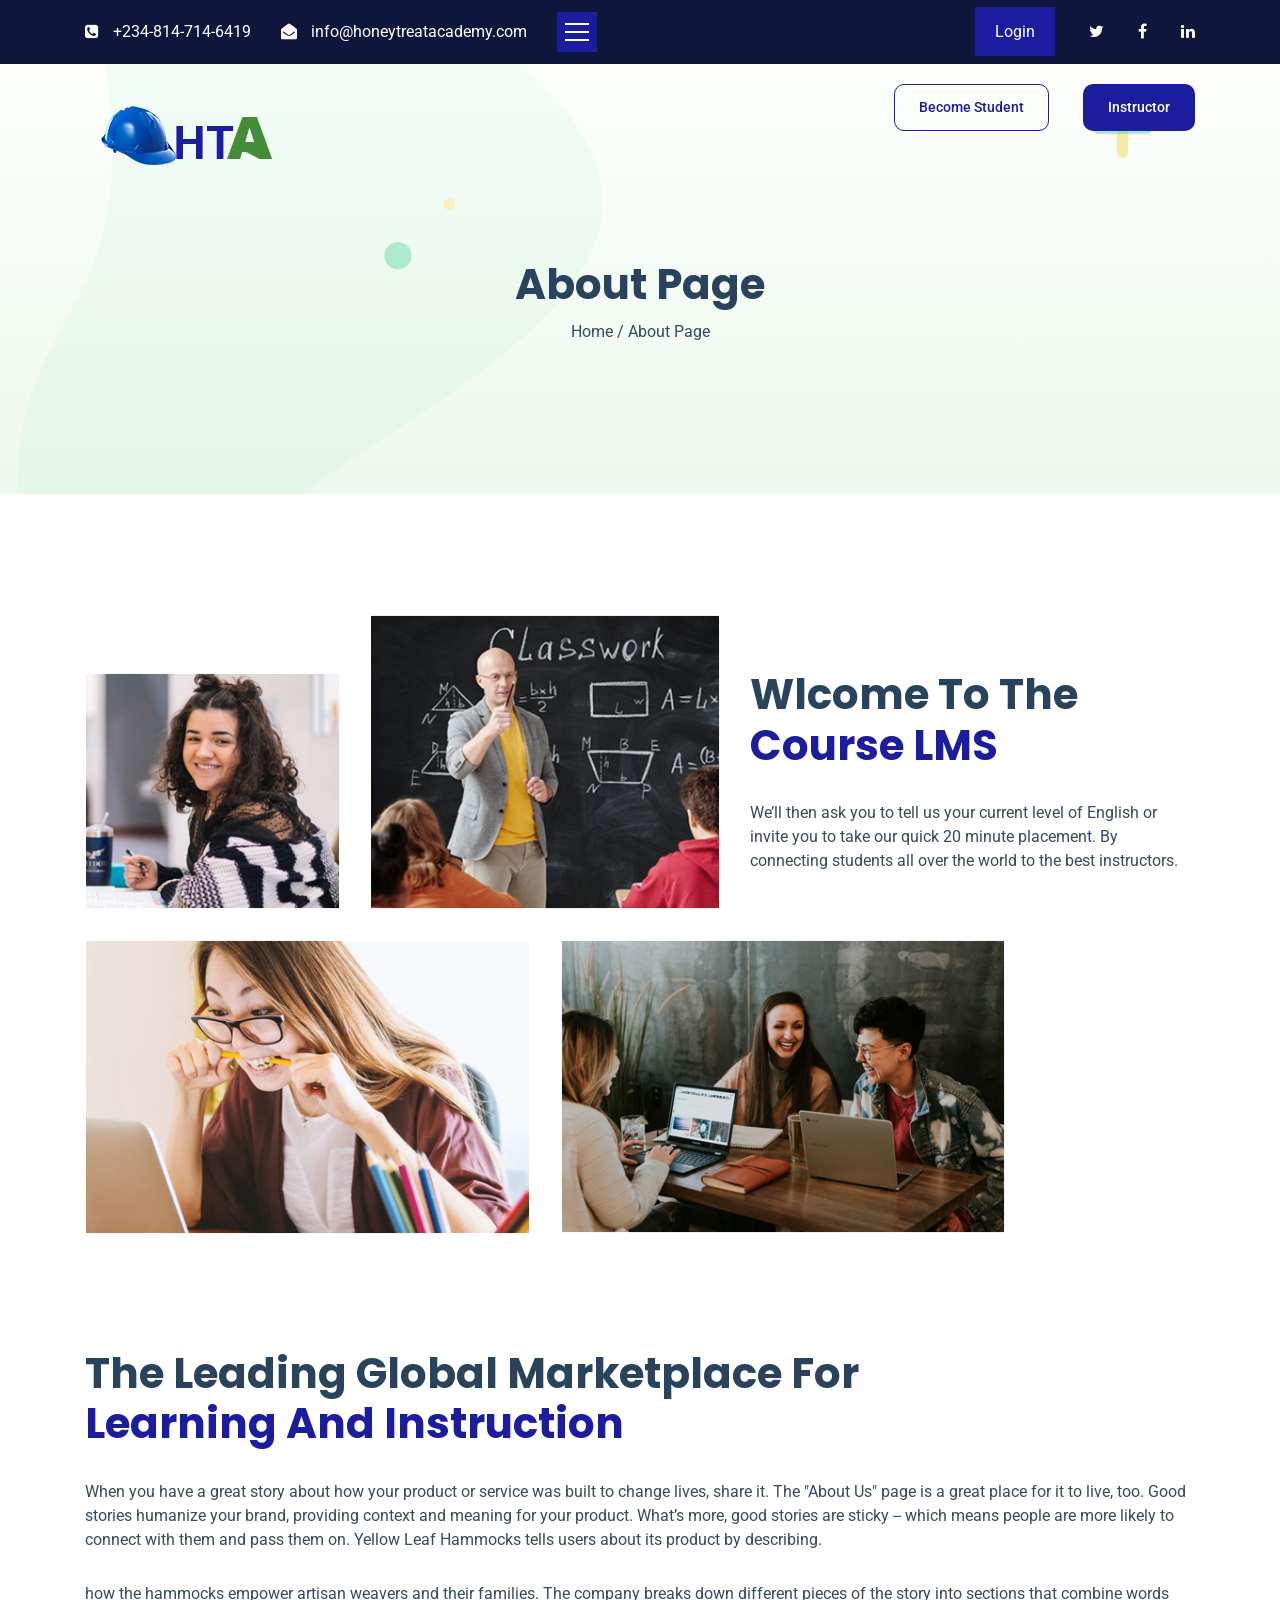
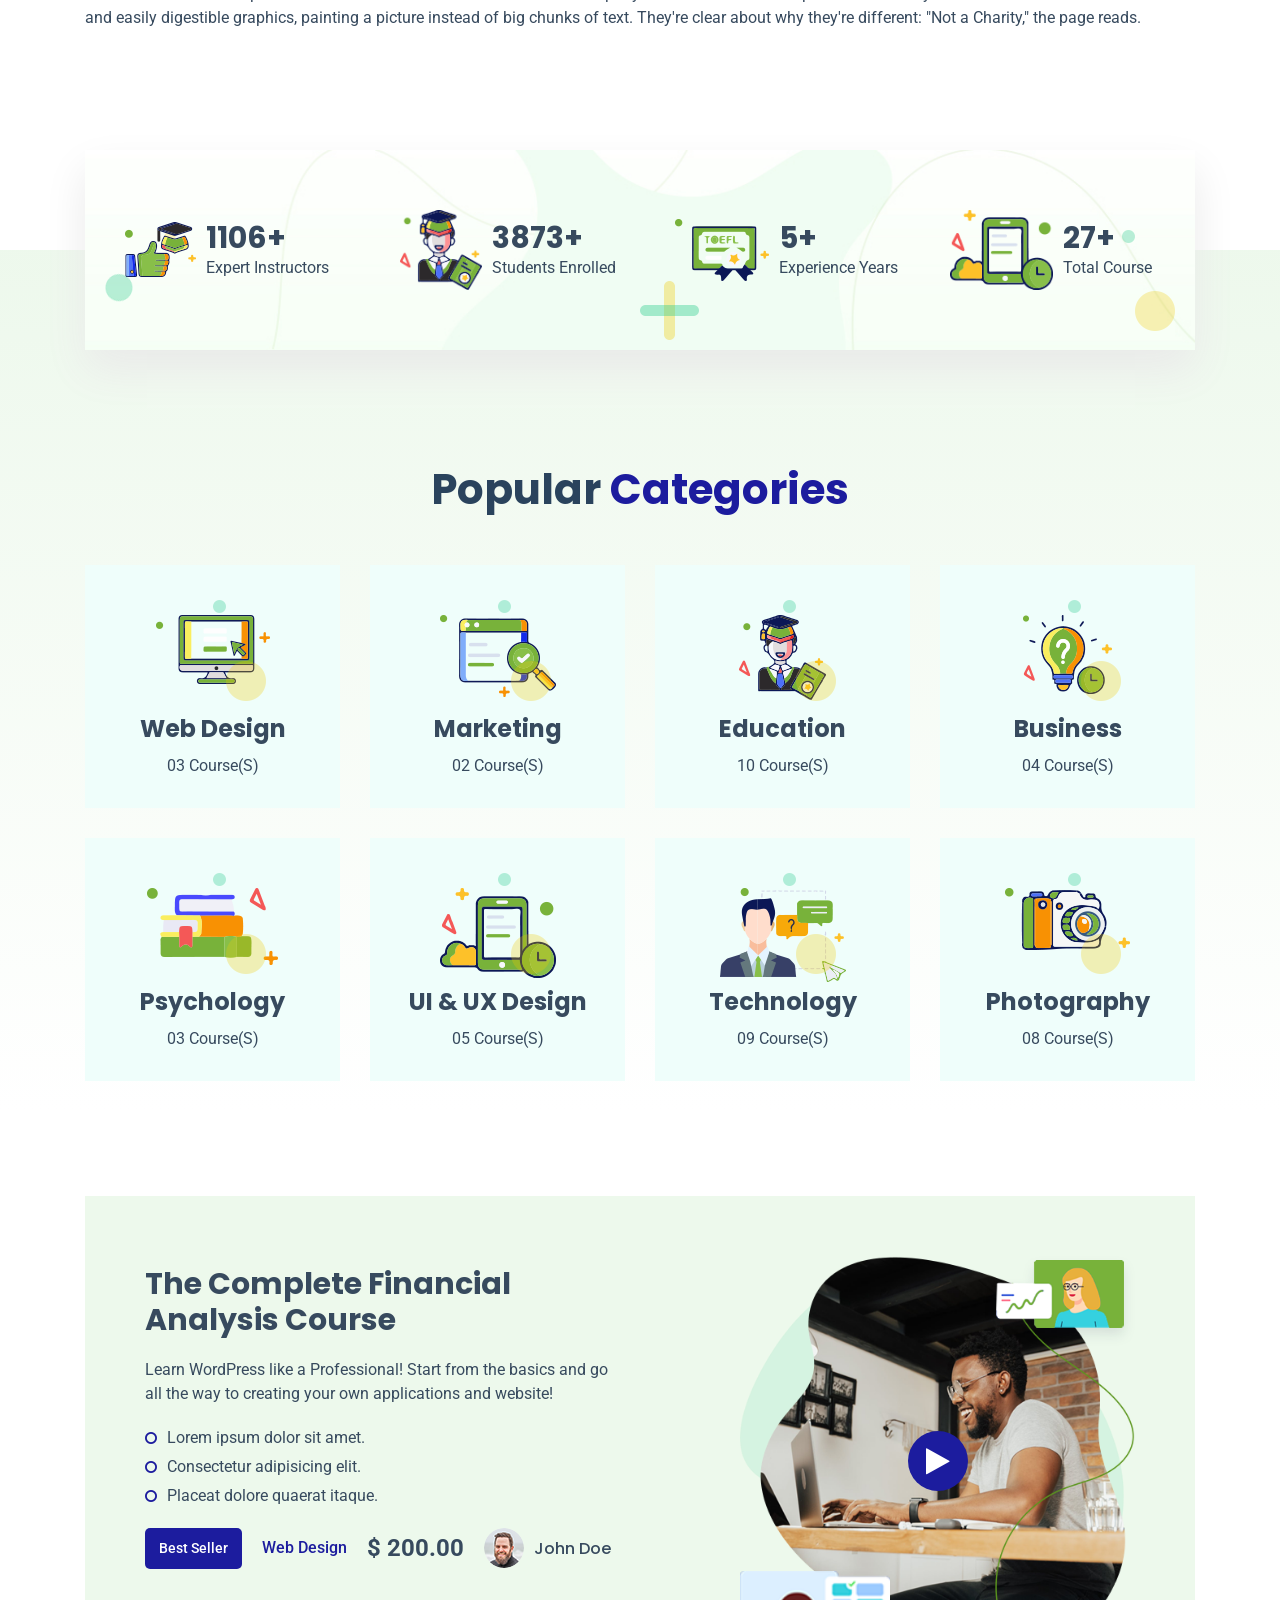
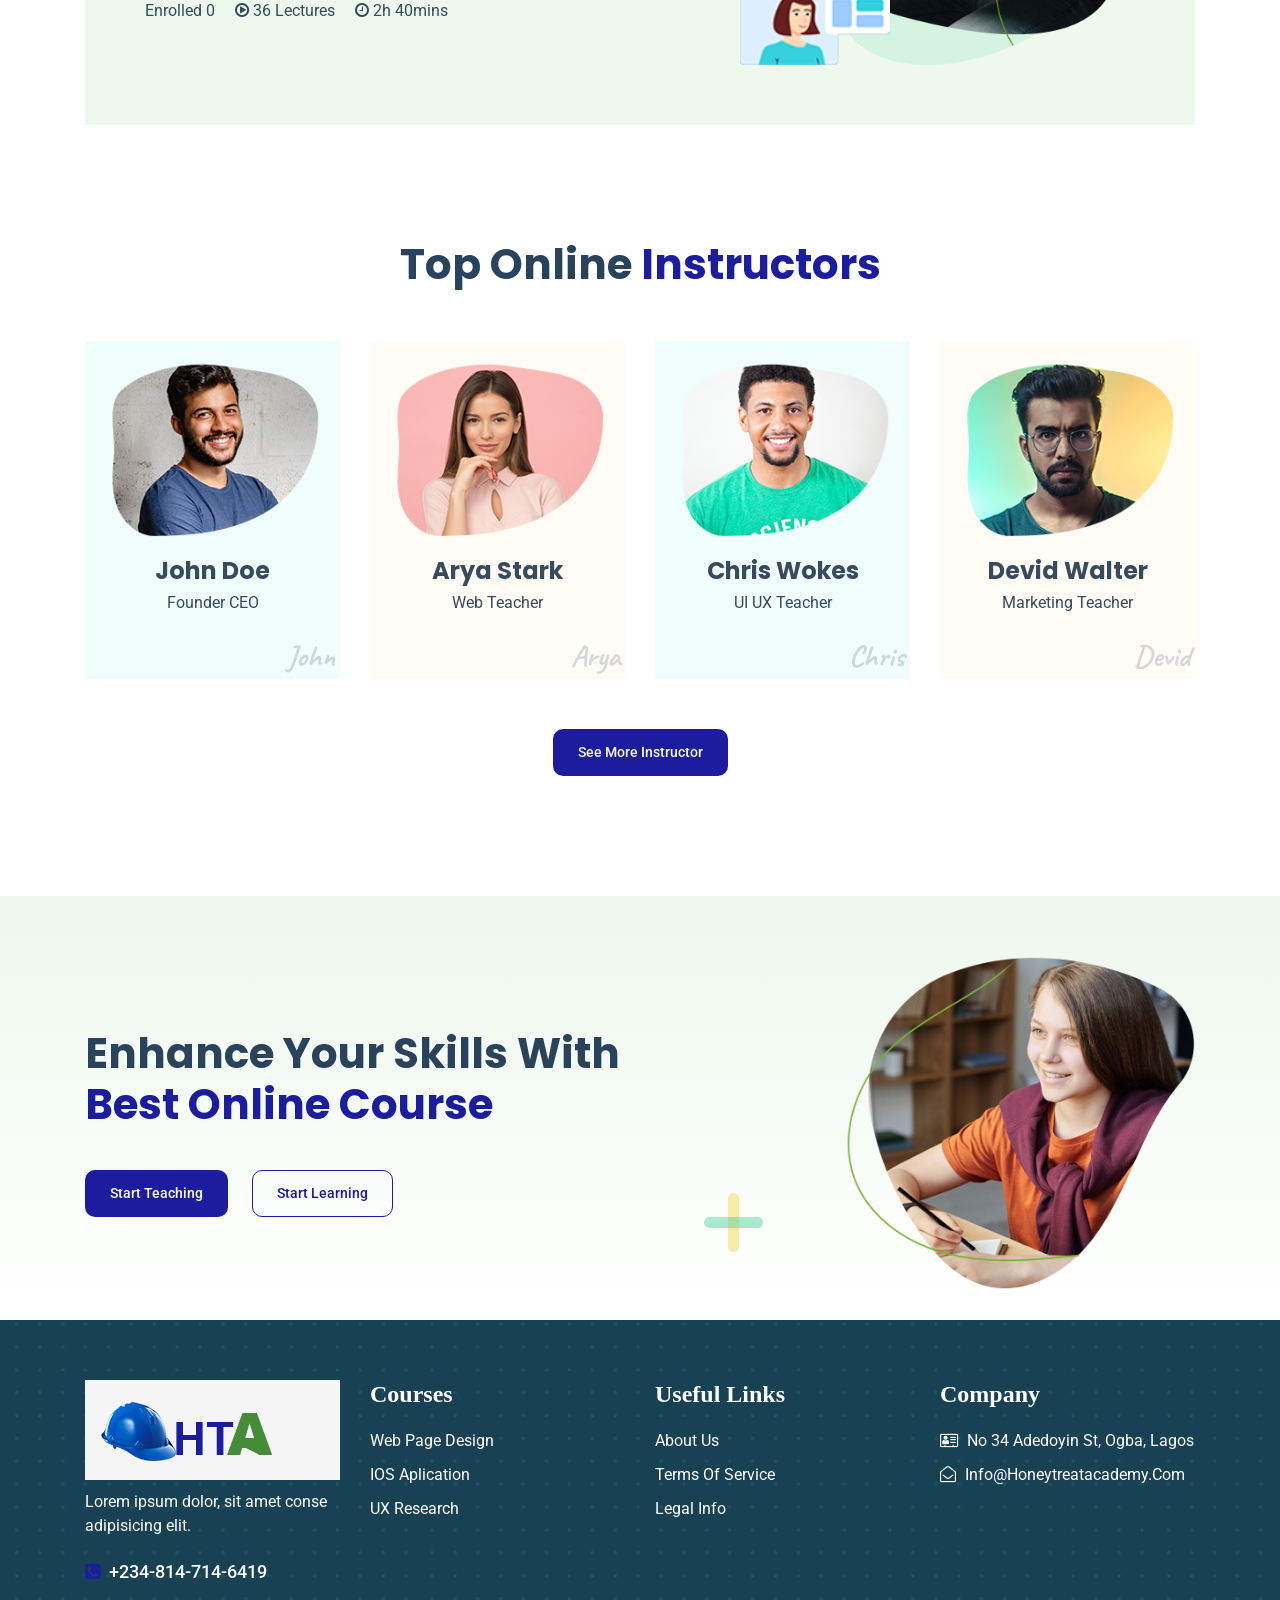
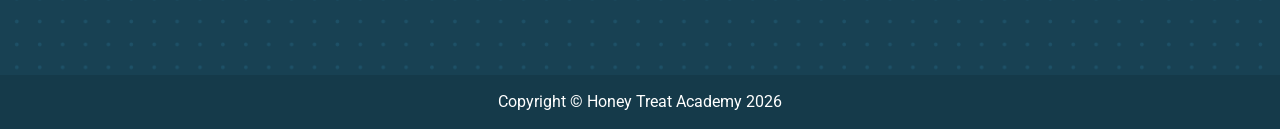
==== commit 3d773127: "added the menu and new pages" ====
--- a/about.html
+++ b/about.html
@@ -1,335 +1,324 @@
 <!DOCTYPE html>
 <html lang="en">
-    
-<!-- Mirrored from rumbok.softtechthemes.com/rumbok/about.html by HTTrack Website Copier/3.x [XR&CO'2014], Sun, 17 Apr 2022 10:52:07 GMT -->
+
+
 <head>
-        <!-- Required Meta Tags -->
-        <meta charset="UTF-8">
-        <meta name="viewport" content="width=device-width, initial-scale=1.0">
-        <meta http-equiv="X-UA-Compatible" content="ie=edge">
-
-        <!-- Page Title -->
-        <title>Rumbok Learning Management System</title>
-
-        <!-- Favicon Icon -->
-        <link rel="shortcut icon" href="favicon.png">
-
-        <!-- CSS Files -->
-        <link rel="stylesheet" href="assets/css/animate.css">
-        <link rel="stylesheet" href="assets/css/bootstrap.min.css">
-        <link rel="stylesheet" href="assets/css/font-awesome.min.css">
-        <link rel="stylesheet" href="assets/css/icofont.css">
-        <link rel="stylesheet" href="assets/css/slick.css">
-        <link rel="stylesheet" href="assets/css/magnific-popup.css">
-        <link rel="stylesheet" href="assets/css/style.css">
-    </head>
-
-    <body>
-        <!-- Preloader Starts -->
-        <div class="preloader" id="preloader">
-            <div class="preloader-inner">
-                <div class="spinner">
-                    <div class="bounce1"></div>
-                    <div class="bounce2"></div>
-                    <div class="bounce3"></div>
-                </div>
-            </div>
-        </div>
-
-        <!-- Main Menu -->
-        <div class="main-menu">
-            <div class="menu-logo">
-                <a href="index-2.html"><img src="assets/images/logo-both-color.png" alt="logo"></a>
-            </div>
-            <ul>
-                <li class="have-submenu"><a href="#">home</a>
-                    <ul class="sub-menu">
-                        <li><a href="index-2.html">home 01</a></li>
-                        <li><a href="home-2.html">home 02</a></li>
-                    </ul>
-                </li>
-                <li><a href="about.html">about</a></li>
-                <li class="have-submenu"><a href="#">course</a>
-                    <ul class="sub-menu">
-                        <li><a href="web-development.html">web development</a></li>
-                        <li><a href="education.html">education</a></li>
-                        <li><a href="business.html">business</a></li>
-                        <li><a href="banking.html">banking</a></li>
-                        <li><a href="corporate.html">corporate</a></li>
-                        <li><a href="consulting.html">consulting</a></li>
-                        <li><a href="marketing.html">marketing</a></li>
-                        <li><a href="photography.html">photography</a></li>
-                        <li><a href="music.html">music</a></li>
-                    </ul>
-                </li>
-                <li><a href="course-details.html">course details</a></li>
-                <li><a href="course-video.html">course video</a></li>
-                <li><a href="package.html">package</a></li>
-                <li><a href="instructor-details.html">instructor details</a></li>
-                <li><a href="cart.html">cart</a></li>
-                <li><a href="purchase.html">purchase</a></li>
-                <li class="have-submenu"><a href="#">blog</a>
-                    <ul class="sub-menu">
-                        <li><a href="blog.html">blog</a></li>
-                        <li><a href="blog-details.html">blog details</a></li>
-                    </ul>
-                </li>
-                <li><a href="contact.html">contact</a></li>
-                <li><a href="login.html">log in</a></li>
-                <li><a href="signup.html">sign up</a></li>
-                <li><a href="404.html">404</a></li>
-            </ul>
-        </div>
-
-        <!-- Header Section Starts -->
-        <header class="header-section">
-            <!-- Header Info Starts -->
-            <div class="header-info">
-                <div class="container">
-                    <div class="row align-items-center">
-                        <div class="col-sm-6">
-                            <div class="info-left">
-                                <div class="phone-part">
-                                    <i class="fa fa-phone-square"></i>
-                                    <span><a href="#">+012-345 6789</a></span>
-                                </div>
-                                <div class="email-part">
-                                    <i class="fa fa-envelope-open"></i>
-                                    <span><a href="#">info@rumbok.com</a></span>
-                                </div>
-                                <div class="menu-toggle-bar">
-                                    <div class="custom-bars">
-                                        <div class="custom-bar bar-1"></div>
-                                        <div class="custom-bar bar-2"></div>
-                                        <div class="custom-bar bar-3"></div>
-                                    </div>
-                                </div>
-                            </div>
-                        </div>
-                        <div class="col-sm-6">
-                            <div class="info-right">
-                                <ul>
-                                    <li class="login-button"><a href="login.html">login</a></li>
-                                    <li><a href="#"><i class="fa fa-twitter"></i></a></li>
-                                    <li><a href="#"><i class="fa fa-facebook"></i></a></li>
-                                    <li><a href="#"><i class="fa fa-linkedin"></i></a></li>
-                                    <li><a href="#"><i class="fa fa-instagram"></i></a></li>
-                                </ul>
-                            </div>
-                        </div>
-                    </div>
-                </div>
-            </div>
-            <!-- main Header Starts -->
-            <div class="main-header">
-                <div class="container">
-                    <div class="row">
-                        <div class="col-lg-3">
-                            <div class="header-logo">
-                                <a href="index-2.html"><img src="assets/images/logo.png" alt="logo"></a>
-                            </div>
-                        </div>
-                        <div class="col-lg-9">
-                            <div class="main-header-right">
-                                <!-- Category Dropdown Starts -->
-                                <div class="category-dropdown">
-                                    <div class="menu-bar">
-                                        <i class="fa fa-bars"></i>
-                                        <span>categories</span>
-                                    </div>
-                                    <div class="category-menu">
-                                        <ul>
-                                            <li><a href="web-development.html">web development</a></li>
-                                            <li><a href="education.html">education</a></li>
-                                            <li class="have-submenu"><a href="#">business</a>
-                                                <ul class="sub-menu">
-                                                    <li><a href="banking.html">banking sector</a></li>
-                                                    <li><a href="corporate.html">corporate sector</a></li>
-                                                    <li><a href="consulting.html">consulting</a></li>
-                                                </ul>
-                                            </li>
-                                            <li><a href="marketing.html">marketing</a></li>
-                                            <li><a href="photography.html">photography</a></li>
-                                            <li><a href="music.html">music</a></li>
-                                        </ul>
-                                    </div>
-                                </div>
-                                <div class="header-search">
-                                    <form action="#">
-                                        <input type="text" placeholder="Search">
-                                        <button type="submit"><i class="fa fa-search"></i></button>
-                                    </form>
-                                </div>
-                                <div class="header-button">
-                                    <a href="#" class="template-button-2">become student</a>
-                                    <a href="#" class="template-button">instructor</a>
-                                </div>
-                            </div>
-                        </div>
-                    </div>
-                </div>
-            </div>
-        </header>
-
-        <!-- Breadcrumb Section Starts -->
-        <section class="breadcrumb-section">
-            <div class="breadcrumb-shape">
-                <img src="assets/images/round-shape-2.png" alt="shape" class="hero-round-shape-2 item-moveTwo">
-                <img src="assets/images/plus-sign.png" alt="shape" class="hero-plus-sign item-rotate">
-            </div>
+    <!-- Required Meta Tags -->
+    <meta charset="UTF-8">
+    <meta name="viewport" content="width=device-width, initial-scale=1.0">
+    <meta http-equiv="X-UA-Compatible" content="ie=edge">
+
+    <!-- Page Title -->
+    <title>Honey Treat Academy | About</title>
+
+    <!-- Favicon Icon -->
+    <link rel="shortcut icon" href="favicon.png">
+
+    <!-- CSS Files -->
+    <link rel="stylesheet" href="assets/css/animate.css">
+    <link rel="stylesheet" href="assets/css/bootstrap.min.css">
+    <link rel="stylesheet" href="assets/css/font-awesome.min.css">
+    <link rel="stylesheet" href="assets/css/icofont.css">
+    <link rel="stylesheet" href="assets/css/slick.css">
+    <link rel="stylesheet" href="assets/css/magnific-popup.css">
+    <link rel="stylesheet" href="assets/css/style.css">
+</head>
+
+<body>
+    <!-- Preloader Starts -->
+    <div class="preloader" id="preloader">
+        <div class="preloader-inner">
+            <div class="spinner">
+                <div class="bounce1"></div>
+                <div class="bounce2"></div>
+                <div class="bounce3"></div>
+            </div>
+        </div>
+    </div>
+
+    <!-- Main Menu -->
+    <div class="main-menu">
+        <div class="menu-logo">
+            <a href="index.html"><img src="assets/images/HONEY.png" alt="logo"></a>
+        </div>
+        <ul>
+            <!-- <li class="have-submenu"><a href="#">home</a>
+                            <ul class="sub-menu">
+                                <li><a href="index-2.html">home 01</a></li>
+                                <li><a href="home-2.html">home 02</a></li>
+                            </ul>
+                        </li> -->
+            <li><a href="index.html">home</a></li>
+            <li><a href="about.html">about us</a></li>
+            <li><a href="contact.html">contact us</a></li>
+            <li><a href="courses.html">courses</a></li>
+            <!-- <li class="have-submenu"><a href="#">course</a>
+                            <ul class="sub-menu">
+                                <li><a href="web-development.html">web development</a></li>
+                                <li><a href="education.html">education</a></li>
+                                <li><a href="business.html">business</a></li>
+                                <li><a href="banking.html">banking</a></li>
+                                <li><a href="corporate.html">corporate</a></li>
+                                <li><a href="consulting.html">consulting</a></li>
+                                <li><a href="marketing.html">marketing</a></li>
+                                <li><a href="photography.html">photography</a></li>
+                                <li><a href="music.html">music</a></li>
+                            </ul>
+                        </li>
+                        <li><a href="course-details.html">course details</a></li>
+                        <li><a href="course-video.html">course video</a></li>
+                        <li><a href="package.html">package</a></li>
+                        <li><a href="instructor-details.html">instructor details</a></li>
+                        <li><a href="cart.html">cart</a></li>
+                        <li><a href="purchase.html">purchase</a></li>
+                        <li class="have-submenu"><a href="#">blog</a>
+                            <ul class="sub-menu">
+                                <li><a href="blog.html">blog</a></li>
+                                <li><a href="blog-details.html">blog details</a></li>
+                            </ul>
+                        </li>
+                        <li><a href="contact.html">contact</a></li>
+                        <li><a href="login.html">log in</a></li>
+                        <li><a href="signup.html">sign up</a></li>
+                        <li><a href="404.html">404</a></li> -->
+        </ul>
+    </div>
+
+    <!-- Header Section Starts -->
+    <header class="header-section">
+        <!-- Header Info Starts -->
+        <div class="header-info">
+            <div class="container">
+                <div class="row align-items-center">
+                    <div class="col-sm-6">
+                        <div class="info-left">
+                            <div class="phone-part">
+                                <i class="fa fa-phone-square"></i>
+                                <span><a href="#">+234-814-714-6419</a></span>
+                            </div>
+                            <div class="email-part">
+                                <i class="fa fa-envelope-open"></i>
+                                <span><a href="mailto:info@honeytreatacademy.com">info@honeytreatacademy.com</a></span>
+                            </div>
+                            <div class="menu-toggle-bar">
+                                <div class="custom-bars">
+                                    <div class="custom-bar bar-1"></div>
+                                    <div class="custom-bar bar-2"></div>
+                                    <div class="custom-bar bar-3"></div>
+                                </div>
+                            </div>
+                        </div>
+                    </div>
+                    <div class="col-sm-6">
+                        <div class="info-right">
+                            <ul>
+                                <li class="login-button"><a href="login.html">login</a></li>
+                                <li><a target="_blank" href="http://twitter.com/honeytreatacad"><i
+                                            class="fa fa-twitter"></i></a></li>
+                                <li><a target="_blank" href="https://web.facebook.com/honeytreatacademy"><i
+                                            class="fa fa-facebook"></i></a></li>
+                                <li><a target="_blank"
+                                        href="https://www.linkedin.com/company/honeytreat-trade-academy/"><i
+                                            class="fa fa-linkedin"></i></a></li>
+                            </ul>
+                        </div>
+                    </div>
+                </div>
+            </div>
+        </div>
+        <!-- main Header Starts -->
+        <div class="main-header">
             <div class="container">
                 <div class="row">
-                    <div class="col-lg-12">
-                        <h2>about page</h2>
-                        <div class="breadcrumb-link margin-top-10">
-                            <span><a href="index-2.html">home</a> / about page</span>
-                        </div>
-                    </div>
-                </div>
-            </div>
-        </section>
-
-        <!-- Welcome Section Starts -->
-        <section class="welcome-section padding-top-120">
-            <div class="container">
-                <div class="row">
-                    <div class="col-lg-3 align-self-end">
-                        <div class="welcome-image welcome-image-1">
-                            <img src="assets/images/welcome-image-1.jpg" alt="image">
-                        </div>
-                    </div>
-                    <div class="col-lg-4">
-                        <div class="welcome-image welcome-image-2">
-                            <img src="assets/images/welcome-image-2.jpg" alt="image">
-                        </div>
-                    </div>
-                    <div class="col-lg-5 col-md-12 align-self-center">
-                        <div class="welcome-text">
-                            <div class="section-title margin-bottom-30">
-                                <h2>wlcome to the <span>course LMS</span></h2>
-                            </div>
-                            <p>We’ll then ask you to tell us your current level of English or invite you to take our quick 20 minute placement. By connecting students all over the world to the best instructors.</p>
-                        </div>
-                    </div>
-                </div>
-                <div class="row">
-                    <div class="col-lg-5 col-md-6">
-                        <div class="welcome-image welcome-image-3">
-                            <img src="assets/images/welcome-image-3.jpg" alt="image">
-                        </div>
-                    </div>
-                    <div class="col-lg-5 col-md-6">
-                        <div class="welcome-image welcome-image-4">
-                            <img src="assets/images/welcome-image-4.jpg" alt="image">
-                        </div>
-                    </div>
-                </div>
-            </div>
-        </section>
-
-        <!-- Welcome Content Starts -->
-        <section class="welcome-content">
-            <div class="container">
-                <div class="row">
-                    <div class="col-xl-9">
+                    <div class="col-lg-3">
+                        <div class="header-logo">
+                            <a href="index.html"><img src="assets/images/HONEY.png" alt="logo"></a>
+                        </div>
+                    </div>
+                    <div class="col-lg-9">
+                        <div class="main-header-right">
+                            <!-- Category Dropdown Starts -->
+
+
+                            <div class="header-button">
+                                <a href="signup.html" class="template-button-2">become student</a>
+                                <a href="instructor-details.html" class="template-button">instructor</a>
+                            </div>
+                        </div>
+                    </div>
+                </div>
+            </div>
+        </div>
+    </header>
+
+    <!-- Breadcrumb Section Starts -->
+    <section class="breadcrumb-section">
+        <div class="breadcrumb-shape">
+            <img src="assets/images/round-shape-2.png" alt="shape" class="hero-round-shape-2 item-moveTwo">
+            <img src="assets/images/plus-sign.png" alt="shape" class="hero-plus-sign item-rotate">
+        </div>
+        <div class="container">
+            <div class="row">
+                <div class="col-lg-12">
+                    <h2>about page</h2>
+                    <div class="breadcrumb-link margin-top-10">
+                        <span><a href="index.html">home</a> / about page</span>
+                    </div>
+                </div>
+            </div>
+        </div>
+    </section>
+
+    <!-- Welcome Section Starts -->
+    <section class="welcome-section padding-top-120">
+        <div class="container">
+            <div class="row">
+                <div class="col-lg-3 align-self-end">
+                    <div class="welcome-image welcome-image-1">
+                        <img src="assets/images/welcome-image-1.jpg" alt="image">
+                    </div>
+                </div>
+                <div class="col-lg-4">
+                    <div class="welcome-image welcome-image-2">
+                        <img src="assets/images/welcome-image-2.jpg" alt="image">
+                    </div>
+                </div>
+                <div class="col-lg-5 col-md-12 align-self-center">
+                    <div class="welcome-text">
                         <div class="section-title margin-bottom-30">
-                            <h2>the leading global marketplace for <span>learning and instruction</span></h2>
-                        </div>
-                    </div>
-                </div>
-                <div class="row">
-                    <div class="col-12">
-                        <p>When you have a great story about how your product or service was built to change lives, share it. The "About Us" page is a great place for it to live, too. Good stories humanize your brand, providing context and meaning for your product. What’s more, good stories are sticky -- which means people are more likely to connect with them and pass them on. Yellow Leaf Hammocks tells users about its product by describing.</p>
-                        <p class="margin-top-30">how the hammocks empower artisan weavers and their families. The company breaks down different pieces of the story into sections that combine words and easily digestible graphics, painting a picture instead of big chunks of text. They're clear about why they're different: "Not a Charity," the page reads.</p>
-                    </div>
-                </div>
-            </div>
-        </section>
-
-        <!-- CounterUp Section Starts -->
-        <section class="counterup-section about-page">
-            <div class="container">
-                <div class="counterup-content common-section padding-top-60 padding-bottom-30">
-                    <div class="counter-shape">
-                        <img src="assets/images/round-shape-2.png" alt="shape" class="round-shape-2">
-                        <img src="assets/images/plus-sign.png" alt="shape" class="plus-sign item-rotate">
-                        <img src="assets/images/round-shape-3.png" alt="shape" class="round-shape-3">
-                    </div>
-                    <div class="row align-items-center">
-                        <div class="col-xl-3 col-sm-6">
-                            <div class="single-counterup">
-                                <div class="single-counterup-image">
-                                    <img src="assets/images/counter-image-1.png" alt="image">
-                                </div>
-                                <div class="single-counterup-content">
-                                    <div class="counter-number">
-                                        <h3 class="title counter">2000</h3>
-                                        <h3 class="title">+</h3>
-                                    </div>
-                                    <span>expert instructors</span>
-                                </div>
-                            </div>
-                        </div>
-                        <div class="col-xl-3 col-sm-6">
-                            <div class="single-counterup">
-                                <div class="single-counterup-image">
-                                    <img src="assets/images/category-icon-3.png" alt="image">
-                                </div>
-                                <div class="single-counterup-content">
-                                    <div class="counter-number">
-                                        <h3 class="title counter">7000</h3>
-                                        <h3 class="title">+</h3>
-                                    </div>
-                                    <span>students enrolled</span>
-                                </div>
-                            </div>
-                        </div>
-                        <div class="col-xl-3 col-sm-6">
-                            <div class="single-counterup">
-                                <div class="single-counterup-image">
-                                    <img src="assets/images/counter-image-2.png" alt="image">
-                                </div>
-                                <div class="single-counterup-content">
-                                    <div class="counter-number">
-                                        <h3 class="title counter">10</h3>
-                                        <h3 class="title">+</h3>
-                                    </div>
-                                    <span>experience years</span>
-                                </div>
-                            </div>
-                        </div>
-                        <div class="col-xl-3 col-sm-6">
-                            <div class="single-counterup">
-                                <div class="single-counterup-image">
-                                    <img src="assets/images/category-icon-6.png" alt="image">
-                                </div>
-                                <div class="single-counterup-content">
-                                    <div class="counter-number">
-                                        <h3 class="title counter">50</h3>
-                                        <h3 class="title">+</h3>
-                                    </div>
-                                    <span>total course</span>
-                                </div>
-                            </div>
-                        </div>
-                    </div>
-                </div>
-            </div>
-        </section>
-
-        <!-- Categorry Section Starts -->
-        <section class="category-section about-page gradient-bg">
-            <div class="container">
-                <div class="row">
-                    <div class="col-lg-12">
-                        <div class="section-title text-center">
-                            <h2>popular <span>categories</span></h2>
-                        </div>
-                    </div>
-                </div>
-                <div class="row">
-                    <div class="col-lg-3 col-md-6">
-                        <a href="#"><div class="single-category-item">
+                            <h2>wlcome to the <span>course LMS</span></h2>
+                        </div>
+                        <p>We’ll then ask you to tell us your current level of English or invite you to take our quick
+                            20 minute placement. By connecting students all over the world to the best instructors.</p>
+                    </div>
+                </div>
+            </div>
+            <div class="row">
+                <div class="col-lg-5 col-md-6">
+                    <div class="welcome-image welcome-image-3">
+                        <img src="assets/images/welcome-image-3.jpg" alt="image">
+                    </div>
+                </div>
+                <div class="col-lg-5 col-md-6">
+                    <div class="welcome-image welcome-image-4">
+                        <img src="assets/images/welcome-image-4.jpg" alt="image">
+                    </div>
+                </div>
+            </div>
+        </div>
+    </section>
+
+    <!-- Welcome Content Starts -->
+    <section class="welcome-content">
+        <div class="container">
+            <div class="row">
+                <div class="col-xl-9">
+                    <div class="section-title margin-bottom-30">
+                        <h2>the leading global marketplace for <span>learning and instruction</span></h2>
+                    </div>
+                </div>
+            </div>
+            <div class="row">
+                <div class="col-12">
+                    <p>When you have a great story about how your product or service was built to change lives, share
+                        it. The "About Us" page is a great place for it to live, too. Good stories humanize your brand,
+                        providing context and meaning for your product. What’s more, good stories are sticky -- which
+                        means people are more likely to connect with them and pass them on. Yellow Leaf Hammocks tells
+                        users about its product by describing.</p>
+                    <p class="margin-top-30">how the hammocks empower artisan weavers and their families. The company
+                        breaks down different pieces of the story into sections that combine words and easily digestible
+                        graphics, painting a picture instead of big chunks of text. They're clear about why they're
+                        different: "Not a Charity," the page reads.</p>
+                </div>
+            </div>
+        </div>
+    </section>
+
+    <!-- CounterUp Section Starts -->
+    <section class="counterup-section about-page">
+        <div class="container">
+            <div class="counterup-content common-section padding-top-60 padding-bottom-30">
+                <div class="counter-shape">
+                    <img src="assets/images/round-shape-2.png" alt="shape" class="round-shape-2">
+                    <img src="assets/images/plus-sign.png" alt="shape" class="plus-sign item-rotate">
+                    <img src="assets/images/round-shape-3.png" alt="shape" class="round-shape-3">
+                </div>
+                <div class="row align-items-center">
+                    <div class="col-xl-3 col-sm-6">
+                        <div class="single-counterup">
+                            <div class="single-counterup-image">
+                                <img src="assets/images/counter-image-1.png" alt="image">
+                            </div>
+                            <div class="single-counterup-content">
+                                <div class="counter-number">
+                                    <h3 class="title counter">2000</h3>
+                                    <h3 class="title">+</h3>
+                                </div>
+                                <span>expert instructors</span>
+                            </div>
+                        </div>
+                    </div>
+                    <div class="col-xl-3 col-sm-6">
+                        <div class="single-counterup">
+                            <div class="single-counterup-image">
+                                <img src="assets/images/category-icon-3.png" alt="image">
+                            </div>
+                            <div class="single-counterup-content">
+                                <div class="counter-number">
+                                    <h3 class="title counter">7000</h3>
+                                    <h3 class="title">+</h3>
+                                </div>
+                                <span>students enrolled</span>
+                            </div>
+                        </div>
+                    </div>
+                    <div class="col-xl-3 col-sm-6">
+                        <div class="single-counterup">
+                            <div class="single-counterup-image">
+                                <img src="assets/images/counter-image-2.png" alt="image">
+                            </div>
+                            <div class="single-counterup-content">
+                                <div class="counter-number">
+                                    <h3 class="title counter">10</h3>
+                                    <h3 class="title">+</h3>
+                                </div>
+                                <span>experience years</span>
+                            </div>
+                        </div>
+                    </div>
+                    <div class="col-xl-3 col-sm-6">
+                        <div class="single-counterup">
+                            <div class="single-counterup-image">
+                                <img src="assets/images/category-icon-6.png" alt="image">
+                            </div>
+                            <div class="single-counterup-content">
+                                <div class="counter-number">
+                                    <h3 class="title counter">50</h3>
+                                    <h3 class="title">+</h3>
+                                </div>
+                                <span>total course</span>
+                            </div>
+                        </div>
+                    </div>
+                </div>
+            </div>
+        </div>
+    </section>
+
+    <!-- Categorry Section Starts -->
+    <section class="category-section about-page gradient-bg">
+        <div class="container">
+            <div class="row">
+                <div class="col-lg-12">
+                    <div class="section-title text-center">
+                        <h2>popular <span>categories</span></h2>
+                    </div>
+                </div>
+            </div>
+            <div class="row">
+                <div class="col-lg-3 col-md-6">
+                    <a href="#">
+                        <div class="single-category-item">
                             <div class="category-image">
                                 <img src="assets/images/category-icon-1.png" alt="image">
                                 <img src="assets/images/round-shape-3.png" alt="shape" class="feature-round-shape-3">
@@ -338,10 +327,12 @@
                                 <h4>web design</h4>
                             </div>
                             <span>03 course(S)</span>
-                        </div></a>
-                    </div>
-                    <div class="col-lg-3 col-md-6">
-                        <a href="#"><div class="single-category-item">
+                        </div>
+                    </a>
+                </div>
+                <div class="col-lg-3 col-md-6">
+                    <a href="#">
+                        <div class="single-category-item">
                             <div class="category-image">
                                 <img src="assets/images/category-icon-2.png" alt="image">
                                 <img src="assets/images/round-shape-3.png" alt="shape" class="feature-round-shape-3">
@@ -350,10 +341,12 @@
                                 <h4>marketing</h4>
                             </div>
                             <span>02 course(S)</span>
-                        </div></a>
-                    </div>
-                    <div class="col-lg-3 col-md-6">
-                        <a href="#"><div class="single-category-item">
+                        </div>
+                    </a>
+                </div>
+                <div class="col-lg-3 col-md-6">
+                    <a href="#">
+                        <div class="single-category-item">
                             <div class="category-image">
                                 <img src="assets/images/category-icon-3.png" alt="image">
                                 <img src="assets/images/round-shape-3.png" alt="shape" class="feature-round-shape-3">
@@ -362,10 +355,12 @@
                                 <h4>education</h4>
                             </div>
                             <span>10 course(S)</span>
-                        </div></a>
-                    </div>
-                    <div class="col-lg-3 col-md-6">
-                        <a href="#"><div class="single-category-item">
+                        </div>
+                    </a>
+                </div>
+                <div class="col-lg-3 col-md-6">
+                    <a href="#">
+                        <div class="single-category-item">
                             <div class="category-image">
                                 <img src="assets/images/category-icon-4.png" alt="image">
                                 <img src="assets/images/round-shape-3.png" alt="shape" class="feature-round-shape-3">
@@ -374,10 +369,12 @@
                                 <h4>business</h4>
                             </div>
                             <span>04 course(S)</span>
-                        </div></a>
-                    </div>
-                    <div class="col-lg-3 col-md-6">
-                        <a href="#"><div class="single-category-item">
+                        </div>
+                    </a>
+                </div>
+                <div class="col-lg-3 col-md-6">
+                    <a href="#">
+                        <div class="single-category-item">
                             <div class="category-image">
                                 <img src="assets/images/category-icon-5.png" alt="image">
                                 <img src="assets/images/round-shape-3.png" alt="shape" class="feature-round-shape-3">
@@ -386,10 +383,12 @@
                                 <h4>psychology</h4>
                             </div>
                             <span>03 course(S)</span>
-                        </div></a>
-                    </div>
-                    <div class="col-lg-3 col-md-6">
-                        <a href="#"><div class="single-category-item">
+                        </div>
+                    </a>
+                </div>
+                <div class="col-lg-3 col-md-6">
+                    <a href="#">
+                        <div class="single-category-item">
                             <div class="category-image">
                                 <img src="assets/images/category-icon-6.png" alt="image">
                                 <img src="assets/images/round-shape-3.png" alt="shape" class="feature-round-shape-3">
@@ -398,10 +397,12 @@
                                 <h4>UI & UX design</h4>
                             </div>
                             <span>05 course(S)</span>
-                        </div></a>
-                    </div>
-                    <div class="col-lg-3 col-md-6">
-                        <a href="#"><div class="single-category-item">
+                        </div>
+                    </a>
+                </div>
+                <div class="col-lg-3 col-md-6">
+                    <a href="#">
+                        <div class="single-category-item">
                             <div class="category-image">
                                 <img src="assets/images/category-icon-7.png" alt="image">
                                 <img src="assets/images/round-shape-3.png" alt="shape" class="feature-round-shape-3">
@@ -410,10 +411,12 @@
                                 <h4>technology</h4>
                             </div>
                             <span>09 course(S)</span>
-                        </div></a>
-                    </div>
-                    <div class="col-lg-3 col-md-6">
-                        <a href="#"><div class="single-category-item">
+                        </div>
+                    </a>
+                </div>
+                <div class="col-lg-3 col-md-6">
+                    <a href="#">
+                        <div class="single-category-item">
                             <div class="category-image">
                                 <img src="assets/images/category-icon-8.png" alt="image">
                                 <img src="assets/images/round-shape-3.png" alt="shape" class="feature-round-shape-3">
@@ -422,305 +425,283 @@
                                 <h4>photography</h4>
                             </div>
                             <span>08 course(S)</span>
-                        </div></a>
-                    </div>
-                </div>
-            </div>
-        </section>
-
-        <!-- Analysis Section Starts -->
-        <section class="analysis-section">
-            <div class="container">
-                <div class="analysis-bg-color">
-                    <div class="row">
-                        <div class="col-lg-6">
-                            <div class="analysis-content">
-                                <div class="course-title margin-top-10">
-                                    <h3>the complete financial analysis course</h3>
-                                </div>
-                                <p class="margin-top-20">Learn WordPress like a Professional! Start from the basics and go all the way to creating your own applications and website!</p>
-                                <ul class="margin-top-20">
-                                    <li><i class="fa fa-circle-o"></i><span>Lorem ipsum dolor sit amet.</span></li>
-                                    <li><i class="fa fa-circle-o"></i><span>Consectetur adipisicing elit.</span></li>
-                                    <li><i class="fa fa-circle-o"></i><span>Placeat dolore quaerat itaque.</span></li>
-                                </ul>
-                                <div class="course-price-info margin-top-20">
-                                    <span class="best-seller">best seller</span>
-                                    <span class="course-category">web design</span>
-                                    <span class="course-price">$ 200.00</span>
-                                    <div class="course-instructor">
-                                        <img src="assets/images/course-instructor-2.png" alt="instructor">
-                                        <h6>john doe</h6>
-                                    </div>
-                                </div>
-                                <div class="course-info margin-top-30">
-                                    <div class="course-enroll">
-                                        <span>enrolled 0</span>
-                                    </div>
-                                    <div class="course-video">
-                                        <i class="fa fa-play-circle-o"></i>
-                                        <span>36 lectures</span>
-                                    </div>
-                                    <div class="course-time">
-                                        <i class="fa fa-clock-o"></i>
-                                        <span>2h 40mins</span>
-                                    </div>
-                                </div>
-                            </div>
-                        </div>
-                        <div class="col-xl-5 offset-xl-1 col-lg-6">
-                            <div class="video-popup-area">
-                                <div class="video-play-button">
-                                    <a href="https://www.youtube.com/watch?v=8AGgbIQyqR8" class="button-video">
-                                        <i class="fa fa-play"></i>
-                                    </a>
-                                </div>
-                                <img src="assets/images/about-image.png" alt="image">
-                                <div class="image-absolute">
-                                    <img src="assets/images/hero-small-image-4.png" alt="image" class="top-absolute">
-                                    <img src="assets/images/hero-small-image-2.png" alt="image" class="bottom-absolute">
-                                </div>
-                            </div>
-                        </div>
-                    </div>
-                </div>
-            </div>
-        </section>
-
-        <!-- Instructor Section Starts -->
-        <section class="instructor-section about-page">
+                        </div>
+                    </a>
+                </div>
+            </div>
+        </div>
+    </section>
+
+    <!-- Analysis Section Starts -->
+    <section class="analysis-section">
+        <div class="container">
+            <div class="analysis-bg-color">
+                <div class="row">
+                    <div class="col-lg-6">
+                        <div class="analysis-content">
+                            <div class="course-title margin-top-10">
+                                <h3>the complete financial analysis course</h3>
+                            </div>
+                            <p class="margin-top-20">Learn WordPress like a Professional! Start from the basics and go
+                                all the way to creating your own applications and website!</p>
+                            <ul class="margin-top-20">
+                                <li><i class="fa fa-circle-o"></i><span>Lorem ipsum dolor sit amet.</span></li>
+                                <li><i class="fa fa-circle-o"></i><span>Consectetur adipisicing elit.</span></li>
+                                <li><i class="fa fa-circle-o"></i><span>Placeat dolore quaerat itaque.</span></li>
+                            </ul>
+                            <div class="course-price-info margin-top-20">
+                                <span class="best-seller">best seller</span>
+                                <span class="course-category">web design</span>
+                                <span class="course-price">$ 200.00</span>
+                                <div class="course-instructor">
+                                    <img src="assets/images/course-instructor-2.png" alt="instructor">
+                                    <h6>john doe</h6>
+                                </div>
+                            </div>
+                            <div class="course-info margin-top-30">
+                                <div class="course-enroll">
+                                    <span>enrolled 0</span>
+                                </div>
+                                <div class="course-video">
+                                    <i class="fa fa-play-circle-o"></i>
+                                    <span>36 lectures</span>
+                                </div>
+                                <div class="course-time">
+                                    <i class="fa fa-clock-o"></i>
+                                    <span>2h 40mins</span>
+                                </div>
+                            </div>
+                        </div>
+                    </div>
+                    <div class="col-xl-5 offset-xl-1 col-lg-6">
+                        <div class="video-popup-area">
+                            <div class="video-play-button">
+                                <a href="https://www.youtube.com/watch?v=8AGgbIQyqR8" class="button-video">
+                                    <i class="fa fa-play"></i>
+                                </a>
+                            </div>
+                            <img src="assets/images/about-image.png" alt="image">
+                            <div class="image-absolute">
+                                <img src="assets/images/hero-small-image-4.png" alt="image" class="top-absolute">
+                                <img src="assets/images/hero-small-image-2.png" alt="image" class="bottom-absolute">
+                            </div>
+                        </div>
+                    </div>
+                </div>
+            </div>
+        </div>
+    </section>
+
+    <!-- Instructor Section Starts -->
+    <section class="instructor-section about-page">
+        <div class="container">
+            <div class="row">
+                <div class="col-lg-12">
+                    <div class="section-title text-center">
+                        <h2>top online <span>instructors</span></h2>
+                    </div>
+                </div>
+            </div>
+            <div class="row">
+                <div class="col-lg-3 col-md-6">
+                    <div class="single-instructor">
+                        <span class="instructor-sign">john</span>
+                        <div class="instructor-image">
+                            <a href="#"><img src="assets/images/instructor-1.png" alt="image"></a>
+                        </div>
+                        <div class="instructor-content">
+                            <h4><a href="#">john doe</a></h4>
+                            <span>founder CEO</span>
+                        </div>
+                        <div class="hover-state">
+                            <ul>
+                                <li><a href="#"><i class="fa fa-facebook"></i></a></li>
+                                <li><a href="#"><i class="fa fa-twitter"></i></a></li>
+                                <li><a href="#"><i class="fa fa-linkedin"></i></a></li>
+                                <li><a href="#"><i class="fa fa-instagram"></i></a></li>
+                            </ul>
+                        </div>
+                    </div>
+                </div>
+                <div class="col-lg-3 col-md-6">
+                    <div class="single-instructor diffrent-bg-color">
+                        <span class="instructor-sign">arya</span>
+                        <div class="instructor-image">
+                            <a href="#"><img src="assets/images/instructor-3.png" alt="image"></a>
+                        </div>
+                        <div class="instructor-content">
+                            <h4><a href="#">arya stark</a></h4>
+                            <span>web teacher</span>
+                        </div>
+                        <div class="hover-state">
+                            <ul>
+                                <li><a href="#"><i class="fa fa-facebook"></i></a></li>
+                                <li><a href="#"><i class="fa fa-twitter"></i></a></li>
+                                <li><a href="#"><i class="fa fa-linkedin"></i></a></li>
+                                <li><a href="#"><i class="fa fa-instagram"></i></a></li>
+                            </ul>
+                        </div>
+                    </div>
+                </div>
+                <div class="col-lg-3 col-md-6">
+                    <div class="single-instructor">
+                        <span class="instructor-sign">chris</span>
+                        <div class="instructor-image">
+                            <a href="#"><img src="assets/images/instructor-2.png" alt="image"></a>
+                        </div>
+                        <div class="instructor-content">
+                            <h4><a href="#">chris wokes</a></h4>
+                            <span>UI UX teacher</span>
+                        </div>
+                        <div class="hover-state">
+                            <ul>
+                                <li><a href="#"><i class="fa fa-facebook"></i></a></li>
+                                <li><a href="#"><i class="fa fa-twitter"></i></a></li>
+                                <li><a href="#"><i class="fa fa-linkedin"></i></a></li>
+                                <li><a href="#"><i class="fa fa-instagram"></i></a></li>
+                            </ul>
+                        </div>
+                    </div>
+                </div>
+                <div class="col-lg-3 col-md-6">
+                    <div class="single-instructor diffrent-bg-color">
+                        <span class="instructor-sign">devid</span>
+                        <div class="instructor-image">
+                            <a href="#"><img src="assets/images/instructor-4.png" alt="image"></a>
+                        </div>
+                        <div class="instructor-content">
+                            <h4><a href="#">devid walter</a></h4>
+                            <span>marketing teacher</span>
+                        </div>
+                        <div class="hover-state">
+                            <ul>
+                                <li><a href="#"><i class="fa fa-facebook"></i></a></li>
+                                <li><a href="#"><i class="fa fa-twitter"></i></a></li>
+                                <li><a href="#"><i class="fa fa-linkedin"></i></a></li>
+                                <li><a href="#"><i class="fa fa-instagram"></i></a></li>
+                            </ul>
+                        </div>
+                    </div>
+                </div>
+            </div>
+            <div class="row">
+                <div class="col-lg-12">
+                    <div class="instructor-button margin-top-20 text-center">
+                        <a href="#" class="template-button">see more instructor</a>
+                    </div>
+                </div>
+            </div>
+        </div>
+    </section>
+
+    <!-- CTA Section Starts -->
+    <section class="cta-section gradient-bg padding-top-60 padding-bottom-30">
+        <div class="cta-shape">
+            <img src="assets/images/plus-sign.png" alt="image" class="plus-sign item-rotate">
+        </div>
+        <div class="container">
+            <div class="row align-items-center">
+                <div class="col-lg-6">
+                    <div class="section-title margin-bottom-40">
+                        <h2>enhance your skills with <span>best online course</span></h2>
+                    </div>
+                    <div class="cta-button">
+                        <a href="#" class="template-button margin-right-20">start teaching</a>
+                        <a href="#" class="template-button-2">start learning</a>
+                    </div>
+                </div>
+                <div class="col-xl-4 offset-xl-2 col-lg-6">
+                    <div class="cta-image">
+                        <img src="assets/images/cta-image.png" alt="image">
+                    </div>
+                </div>
+            </div>
+        </div>
+    </section>
+
+    <!-- Footer Section Starts -->
+    <footer class="footer-home-2">
+        <div class="footer-widget-section padding-60">
             <div class="container">
                 <div class="row">
-                    <div class="col-lg-12">
-                        <div class="section-title text-center">
-                            <h2>top online <span>instructors</span></h2>
-                        </div>
-                    </div>
-                </div>
+                    <div class="col-lg-3 col-md-6">
+                        <div class="footer-widget">
+                            <div class="footer-logo" style="background: whitesmoke;">
+                                <a href="index.html"><img src="assets/images/HONEY.png" alt="logo"></a>
+                            </div>
+                            <p>Lorem ipsum dolor, sit amet conse adipisicing elit.</p>
+                            <a href="#" class="phone-number"><span><i class="fa fa-phone-square"></i>
+                                    +234-814-714-6419</span></a>
+                        </div>
+                    </div>
+                    <div class="col-lg-3 col-md-6">
+                        <div class="footer-widget">
+                            <div class="widget-title">
+                                <h4 class="home-2">courses</h4>
+                            </div>
+                            <ul>
+                                <li><a href="#">web page design</a></li>
+                                <li><a href="#">IOS aplication</a></li>
+                                <li><a href="#">UX research</a></li>
+                            </ul>
+                        </div>
+                    </div>
+                    <div class="col-lg-3 col-md-6">
+                        <div class="footer-widget">
+                            <div class="widget-title">
+                                <h4 class="home-2">useful links</h4>
+                            </div>
+                            <ul>
+                                <li><a href="#">about us</a></li>
+                                <li><a href="#">terms of service</a></li>
+                                <li><a href="#">legal info</a></li>
+                            </ul>
+                        </div>
+                    </div>
+                    <div class="col-lg-3 col-md-6">
+                        <div class="footer-widget">
+                            <div class="widget-title">
+                                <h4 class="home-2">company</h4>
+                            </div>
+                            <ul>
+                                <li><a href="#"><i class="fa fa-address-card-o"></i> No 34 Adedoyin St, Ogba, Lagos</a>
+                                </li>
+                                <li><a href="mailto:info@honeytreatacademy.com"><i class="fa fa-envelope-open-o"></i>
+                                        info@honeytreatacademy.com</a></li>
+                            </ul>
+                        </div>
+                    </div>
+                </div>
+            </div>
+        </div>
+        <div class="footer-copyright-home-2 text-center">
+            <div class="container">
                 <div class="row">
-                    <div class="col-lg-3 col-md-6">
-                        <div class="single-instructor">
-                            <span class="instructor-sign">john</span>
-                            <div class="instructor-image">
-                                <a href="#"><img src="assets/images/instructor-1.png" alt="image"></a>
-                            </div>
-                            <div class="instructor-content">
-                                <h4><a href="#">john doe</a></h4>
-                                <span>founder CEO</span>
-                            </div>
-                            <div class="hover-state">
-                                <ul>
-                                    <li><a href="#"><i class="fa fa-facebook"></i></a></li>
-                                    <li><a href="#"><i class="fa fa-twitter"></i></a></li>
-                                    <li><a href="#"><i class="fa fa-linkedin"></i></a></li>
-                                    <li><a href="#"><i class="fa fa-instagram"></i></a></li>
-                                </ul>
-                            </div>
-                        </div>
-                    </div>
-                    <div class="col-lg-3 col-md-6">
-                        <div class="single-instructor diffrent-bg-color">
-                            <span class="instructor-sign">arya</span>
-                            <div class="instructor-image">
-                                <a href="#"><img src="assets/images/instructor-3.png" alt="image"></a>
-                            </div>
-                            <div class="instructor-content">
-                                <h4><a href="#">arya stark</a></h4>
-                                <span>web teacher</span>
-                            </div>
-                            <div class="hover-state">
-                                <ul>
-                                    <li><a href="#"><i class="fa fa-facebook"></i></a></li>
-                                    <li><a href="#"><i class="fa fa-twitter"></i></a></li>
-                                    <li><a href="#"><i class="fa fa-linkedin"></i></a></li>
-                                    <li><a href="#"><i class="fa fa-instagram"></i></a></li>
-                                </ul>
-                            </div>
-                        </div>
-                    </div>
-                    <div class="col-lg-3 col-md-6">
-                        <div class="single-instructor">
-                            <span class="instructor-sign">chris</span>
-                            <div class="instructor-image">
-                                <a href="#"><img src="assets/images/instructor-2.png" alt="image"></a>
-                            </div>
-                            <div class="instructor-content">
-                                <h4><a href="#">chris wokes</a></h4>
-                                <span>UI UX teacher</span>
-                            </div>
-                            <div class="hover-state">
-                                <ul>
-                                    <li><a href="#"><i class="fa fa-facebook"></i></a></li>
-                                    <li><a href="#"><i class="fa fa-twitter"></i></a></li>
-                                    <li><a href="#"><i class="fa fa-linkedin"></i></a></li>
-                                    <li><a href="#"><i class="fa fa-instagram"></i></a></li>
-                                </ul>
-                            </div>
-                        </div>
-                    </div>
-                    <div class="col-lg-3 col-md-6">
-                        <div class="single-instructor diffrent-bg-color">
-                            <span class="instructor-sign">devid</span>
-                            <div class="instructor-image">
-                                <a href="#"><img src="assets/images/instructor-4.png" alt="image"></a>
-                            </div>
-                            <div class="instructor-content">
-                                <h4><a href="#">devid walter</a></h4>
-                                <span>marketing teacher</span>
-                            </div>
-                            <div class="hover-state">
-                                <ul>
-                                    <li><a href="#"><i class="fa fa-facebook"></i></a></li>
-                                    <li><a href="#"><i class="fa fa-twitter"></i></a></li>
-                                    <li><a href="#"><i class="fa fa-linkedin"></i></a></li>
-                                    <li><a href="#"><i class="fa fa-instagram"></i></a></li>
-                                </ul>
-                            </div>
-                        </div>
-                    </div>
-                </div>
-                <div class="row">
-                    <div class="col-lg-12">
-                        <div class="instructor-button margin-top-20 text-center">
-                            <a href="#" class="template-button">see more instructor</a>
-                        </div>
-                    </div>
-                </div>
-            </div>
-        </section>
-
-        <!-- CTA Section Starts -->
-        <section class="cta-section gradient-bg padding-top-60 padding-bottom-30">
-            <div class="cta-shape">
-                <img src="assets/images/plus-sign.png" alt="image" class="plus-sign item-rotate">
-            </div>
-            <div class="container">
-                <div class="row align-items-center">
-                    <div class="col-lg-6">
-                        <div class="section-title margin-bottom-40">
-                            <h2>enhance your skills with <span>best online course</span></h2>
-                        </div>
-                        <div class="cta-button">
-                            <a href="#" class="template-button margin-right-20">start teaching</a>
-                            <a href="#" class="template-button-2">start learning</a>
-                        </div>
-                    </div>
-                    <div class="col-xl-4 offset-xl-2 col-lg-6">
-                        <div class="cta-image">
-                            <img src="assets/images/cta-image.png" alt="image">
-                        </div>
-                    </div>
-                </div>
-            </div>
-        </section>
-
-        <!-- Footer Section Starts -->
-        <footer class="footer-section padding-top-30 padding-bottom-60">
-            <div class="footer-shape">
-                <img src="assets/images/round-shape-3.png" alt="shape" class="round-shape-3">
-            </div>
-            <div class="container">
-                <div class="footer-widget-section">
-                    <div class="row">
-                        <div class="col-lg-3 col-md-6">
-                            <div class="footer-widget">
-                                <div class="footer-logo">
-                                    <a href="index-2.html"><img src="assets/images/logo.png" alt="logo"></a>
-                                </div>
-                                <p>Lorem ipsum dolor, sit amet conse adipisicing elit. quidem perspiciatis earum voluptatem enim dolor.</p>
-                            </div>
-                        </div>
-                        <div class="col-lg-3 col-md-6">
-                            <div class="footer-widget">
-                                <div class="widget-title">
-                                    <h4 class="title">courses</h4>
-                                </div>
-                                <ul>
-                                    <li><a href="#">web page design</a></li>
-                                    <li><a href="#">IOS aplication</a></li>
-                                    <li><a href="#">UX research</a></li>
-                                </ul>
-                            </div>
-                        </div>
-                        <div class="col-lg-3 col-md-6">
-                            <div class="footer-widget">
-                                <div class="widget-title">
-                                    <h4 class="title">useful links</h4>
-                                </div>
-                                <ul>
-                                    <li><a href="#">about us</a></li>
-                                    <li><a href="#">terms of service</a></li>
-                                    <li><a href="#">legal info</a></li>
-                                </ul>
-                            </div>
-                        </div>
-                        <div class="col-lg-3 col-md-6">
-                            <div class="footer-widget">
-                                <div class="widget-title">
-                                    <h4 class="title">company</h4>
-                                </div>
-                                <div class="company-address d-flex">
-                                    <div class="address-icon template-icon green-icon margin-right-10">
-                                        <i class="icofont-address-book"></i>
-                                    </div>
-                                    <div class="address-info">
-                                        info@rumbok.com <br>
-                                        <span>new york, 20 south park avenue.</span>
-                                    </div>
-                                </div>
-                            </div>
-                        </div>
-                    </div>
-                </div>
-                <div class="footer-copyright-section">
-                    <div class="row align-items-center">
-                        <div class="col-sm-5">
-                            <div class="copyright-text">
-                                <span>&copy; rumbok 2020.</span>
-                            </div>
-                        </div>
-                        <div class="col-sm-7">
-                            <div class="copyright-button">
-                                <div class="dropup-item item-1">
-                                    <button class="template-button-2" type="button">
-                                        <span class="margin-right-10">$ USD</span><i class="fa fa-caret-up"></i>
-                                    </button>
-                                    <ul class="toggle-box box-1">
-                                        <li><a href="#">$ 500</a></li>
-                                        <li><a href="#">$ 700</a></li>
-                                    </ul>
-                                </div>
-                                <div class="dropup-item item-2 margin-left-20">
-                                    <button class="template-button" type="button">
-                                        <span class="margin-right-10">English</span><i class="fa fa-caret-up"></i>
-                                    </button>
-                                    <ul class="toggle-box box-2">
-                                        <li><a href="#">Bengali</a></li>
-                                        <li><a href="#">Arabic</a></li>
-                                    </ul>
-                                </div>
-                            </div>
-                        </div>
-                    </div>
-                </div>
-            </div>
-        </footer>
-
-
-        <!-- Javascript Files -->
-        <script src="assets/js/vendor/jquery-2.2.4.min.js"></script>
-        <script src="assets/js/vendor/bootstrap.min.js"></script>
-        <script src="assets/js/vendor/slick.min.js"></script>
-        <script src="assets/js/vendor/counterup.min.js"></script>
-        <script src="assets/js/vendor/waypoints.min.js"></script>
-        <script src="assets/js/vendor/jquery.magnific-popup.js"></script>
-        <script src="assets/js/vendor/isotop.min.js"></script>
-        <script src="assets/js/vendor/barfiller.js"></script>
-        <script src="assets/js/vendor/countdown.js"></script>
-        <script src="assets/js/vendor/easing.min.js"></script>
-        <script src="assets/js/vendor/wow.min.js"></script>
-        <script src="assets/js/main.js"></script>
-    </body>
-
-<!-- Mirrored from rumbok.softtechthemes.com/rumbok/about.html by HTTrack Website Copier/3.x [XR&CO'2014], Sun, 17 Apr 2022 10:52:19 GMT -->
-</html>
+                    <div class="col-12">
+                        <span>Copyright &copy; Honey Treat Academy
+                            <script>document.write(new Date().getFullYear())</script>
+                        </span>
+                    </div>
+                </div>
+            </div>
+        </div>
+    </footer>
+
+
+    <!-- Javascript Files -->
+    <script src="assets/js/vendor/jquery-2.2.4.min.js"></script>
+    <script src="assets/js/vendor/bootstrap.min.js"></script>
+    <script src="assets/js/vendor/slick.min.js"></script>
+    <script src="assets/js/vendor/counterup.min.js"></script>
+    <script src="assets/js/vendor/waypoints.min.js"></script>
+    <script src="assets/js/vendor/jquery.magnific-popup.js"></script>
+    <script src="assets/js/vendor/isotop.min.js"></script>
+    <script src="assets/js/vendor/barfiller.js"></script>
+    <script src="assets/js/vendor/countdown.js"></script>
+    <script src="assets/js/vendor/easing.min.js"></script>
+    <script src="assets/js/vendor/wow.min.js"></script>
+    <script src="assets/js/main.js"></script>
+</body>
+
+
+</html>
--- a/assets/css/style.css
+++ b/assets/css/style.css
@@ -36,7 +36,7 @@
 >> Cart Page
 >> Login Page
 >> Instructor Details Page
->> 404 Page
+>> 404 Page #1C1C9E
 --------------------------------------------------------------*/
 @import url("https://fonts.googleapis.com/css2?family=Poppins:wght@300;400;500;700&amp;display=swap");
 @import url("https://fonts.googleapis.com/css2?family=Roboto:wght@300;400;500;700&amp;display=swap");
@@ -44,53 +44,65 @@
 @import url("https://fonts.googleapis.com/css2?family=Playfair+Display:wght@700&amp;display=swap");
 /* Author CSS */
 body {
-  margin: 0;
-  color: #374a5e;
-  font-size: 16px;
-  font-family: "Roboto", sans-serif;
-  font-weight: 400; }
+	margin: 0;
+	color: #374a5e;
+	font-size: 16px;
+	font-family: "Roboto", sans-serif;
+	font-weight: 400;
+}
 
 h1 {
-  color: #0f163b;
-  font-size: 60px;
-  font-weight: 700; }
-  @media (max-width: 575.98px) {
-    h1 {
-      font-size: 54px; } }
+	color: #0f163b;
+	font-size: 60px;
+	font-weight: 700;
+}
+@media (max-width: 575.98px) {
+	h1 {
+		font-size: 54px;
+	}
+}
 
 h1.home-2 {
-  font-family: "Playfair Display", serif; }
+	font-family: "Playfair Display", serif;
+}
 
 h2 {
-  color: #2a435d;
-  font-size: 42px;
-  font-weight: 700; }
+	color: #2a435d;
+	font-size: 42px;
+	font-weight: 700;
+}
 
 h2.home-2 {
-  font-family: "Playfair Display", serif; }
+	font-family: "Playfair Display", serif;
+}
 
 h3 {
-  color: #374a5e;
-  font-size: 30px;
-  font-weight: 700; }
+	color: #374a5e;
+	font-size: 30px;
+	font-weight: 700;
+}
 
 h4 {
-  color: #374a5e;
-  font-size: 24px;
-  font-weight: 700; }
+	color: #374a5e;
+	font-size: 24px;
+	font-weight: 700;
+}
 
 h4.home-2 {
-  font-family: "Playfair Display", serif; }
+	font-family: "Playfair Display", serif;
+}
 
 h5 {
-  color: #374a5e;
-  font-size: 20px;
-  font-weight: 500; }
+	color: #374a5e;
+	font-size: 20px;
+	font-weight: 500;
+}
 
 h6 {
-  color: #374a5e;
-  font-size: 16px;
-  font-weight: 500; }
+	color: #374a5e;
+	font-size: 16px;
+	font-weight: 500;
+}
 
 h1,
 h2,
@@ -98,24 +110,28 @@
 h4,
 h5,
 h6 {
-  font-family: "Poppins", sans-serif;
-  text-transform: capitalize;
-  line-height: 1.2;
-  margin-bottom: 0; }
+	font-family: "Poppins", sans-serif;
+	text-transform: capitalize;
+	line-height: 1.2;
+	margin-bottom: 0;
+}
 
 p {
-  color: #374a5e;
-  margin-bottom: 10px; }
+	color: #374a5e;
+	margin-bottom: 10px;
+}
 
 ul {
-  margin: 0;
-  padding: 0;
-  list-style: none; }
+	margin: 0;
+	padding: 0;
+	list-style: none;
+}
 
 a:hover,
 a:focus {
-  text-decoration: none;
-  outline: none; }
+	text-decoration: none;
+	outline: none;
+}
 
 input:focus,
 textarea:focus,
@@ -123,4487 +139,6002 @@
 button:focus,
 video:focus,
 .slick-slide {
-  outline: none; }
+	outline: none;
+}
 
 button {
-  cursor: pointer; }
+	cursor: pointer;
+}
 
 img {
-  width: 100%;
-  height: auto;
-  display: block; }
+	width: 100%;
+	height: auto;
+	display: block;
+}
 
 /* Navbar */
 .category-dropdown {
-  position: relative; }
-  .category-dropdown .category-menu.active {
-    opacity: 1;
-    visibility: visible;
-    top: 100%; }
-  @media (min-width: 1920px) {
-    .category-dropdown:hover .category-menu {
-      opacity: 1;
-      visibility: visible;
-      top: 100%; } }
-  @media (min-width: 1600px) and (max-width: 1919.98px) {
-    .category-dropdown:hover .category-menu {
-      opacity: 1;
-      visibility: visible;
-      top: 100%; } }
-  @media (min-width: 1440px) and (max-width: 1599.98px) {
-    .category-dropdown:hover .category-menu {
-      opacity: 1;
-      visibility: visible;
-      top: 100%; } }
-  @media (min-width: 1200px) and (max-width: 1439.98px) {
-    .category-dropdown:hover .category-menu {
-      opacity: 1;
-      visibility: visible;
-      top: 100%; } }
-  .category-dropdown .menu-bar {
-    cursor: pointer;
-    -webkit-transition: all 0.3s ease-in;
-    -o-transition: all 0.3s ease-in;
-    transition: all 0.3s ease-in;
-    line-height: 50px; }
-    .category-dropdown .menu-bar:hover {
-      color: #50be46; }
-    .category-dropdown .menu-bar i {
-      font-size: 20px; }
-      @media (min-width: 992px) and (max-width: 1199.98px) {
-        .category-dropdown .menu-bar i {
-          padding: 12px 14px;
-          background-color: #50be46;
-          color: #ffffff;
-          border-radius: 10px; } }
-      @media (min-width: 768px) and (max-width: 991.98px) {
-        .category-dropdown .menu-bar i {
-          padding: 12px 14px;
-          background-color: #50be46;
-          color: #ffffff;
-          border-radius: 10px; } }
-      @media (min-width: 576px) and (max-width: 767.98px) {
-        .category-dropdown .menu-bar i {
-          padding: 12px 14px;
-          background-color: #50be46;
-          color: #ffffff;
-          border-radius: 10px; } }
-      @media (max-width: 575.98px) {
-        .category-dropdown .menu-bar i {
-          padding: 12px 14px;
-          background-color: #50be46;
-          color: #ffffff;
-          border-radius: 10px; } }
-    .category-dropdown .menu-bar span {
-      text-transform: uppercase;
-      font-weight: 500;
-      margin-left: 10px; }
-      @media (min-width: 992px) and (max-width: 1199.98px) {
-        .category-dropdown .menu-bar span {
-          display: none; } }
-      @media (min-width: 768px) and (max-width: 991.98px) {
-        .category-dropdown .menu-bar span {
-          display: none; } }
-      @media (min-width: 576px) and (max-width: 767.98px) {
-        .category-dropdown .menu-bar span {
-          display: none; } }
-      @media (max-width: 575.98px) {
-        .category-dropdown .menu-bar span {
-          display: none; } }
-  .category-dropdown .category-menu {
-    position: absolute;
-    top: 120%;
-    left: 0;
-    z-index: 1;
-    opacity: 0;
-    visibility: hidden;
-    -webkit-transition: all 0.3s ease-in;
-    -o-transition: all 0.3s ease-in;
-    transition: all 0.3s ease-in;
-    -webkit-box-shadow: 0 5px 20px rgba(15, 22, 59, 0.1);
-    box-shadow: 0 5px 20px rgba(15, 22, 59, 0.1); }
-    .category-dropdown .category-menu ul {
-      background-color: #ffffff;
-      width: 240px;
-      -webkit-transition: all 0.3s ease-in;
-      -o-transition: all 0.3s ease-in;
-      transition: all 0.3s ease-in; }
-      .category-dropdown .category-menu ul li + li {
-        border-top: 1px solid #eaeaea; }
-      .category-dropdown .category-menu ul li a {
-        color: #374a5e;
-        text-transform: capitalize;
-        -webkit-transition: all 0.3s ease-in;
-        -o-transition: all 0.3s ease-in;
-        transition: all 0.3s ease-in;
-        display: inline-block;
-        padding: 10px 20px;
-        width: 100%; }
-        .category-dropdown .category-menu ul li a:hover {
-          color: #ffffff;
-          background-color: #50be46; }
-      .category-dropdown .category-menu ul li.have-submenu {
-        position: relative; }
-        .category-dropdown .category-menu ul li.have-submenu a {
-          position: relative; }
-          .category-dropdown .category-menu ul li.have-submenu a::before {
-            content: '\f107';
-            font-family: fontAwesome;
-            position: absolute;
-            top: 10px;
-            right: 20px;
-            -webkit-transform: rotate(-90deg);
-            -ms-transform: rotate(-90deg);
-            transform: rotate(-90deg); }
-        .category-dropdown .category-menu ul li.have-submenu:hover .sub-menu {
-          opacity: 1;
-          visibility: visible; }
-          @media (max-width: 575.98px) {
-            .category-dropdown .category-menu ul li.have-submenu:hover .sub-menu {
-              display: block; } }
-        .category-dropdown .category-menu ul li.have-submenu .sub-menu {
-          position: absolute;
-          top: 0;
-          left: 100%;
-          -webkit-transition: all 0.3s ease-in;
-          -o-transition: all 0.3s ease-in;
-          transition: all 0.3s ease-in;
-          opacity: 0;
-          visibility: hidden; }
-          @media (max-width: 575.98px) {
-            .category-dropdown .category-menu ul li.have-submenu .sub-menu {
-              position: inherit;
-              left: 0;
-              border: none;
-              display: none;
-              width: auto;
-              padding: 0;
-              margin-left: 15px; } }
-          .category-dropdown .category-menu ul li.have-submenu .sub-menu a::before {
-            content: '';
-            font-family: fontAwesome;
-            position: absolute;
-            top: 8px;
-            right: 20px;
-            -webkit-transform: rotate(-90deg);
-            -ms-transform: rotate(-90deg);
-            transform: rotate(-90deg); }
+	position: relative;
+}
+.category-dropdown .category-menu.active {
+	opacity: 1;
+	visibility: visible;
+	top: 100%;
+}
+@media (min-width: 1920px) {
+	.category-dropdown:hover .category-menu {
+		opacity: 1;
+		visibility: visible;
+		top: 100%;
+	}
+}
+@media (min-width: 1600px) and (max-width: 1919.98px) {
+	.category-dropdown:hover .category-menu {
+		opacity: 1;
+		visibility: visible;
+		top: 100%;
+	}
+}
+@media (min-width: 1440px) and (max-width: 1599.98px) {
+	.category-dropdown:hover .category-menu {
+		opacity: 1;
+		visibility: visible;
+		top: 100%;
+	}
+}
+@media (min-width: 1200px) and (max-width: 1439.98px) {
+	.category-dropdown:hover .category-menu {
+		opacity: 1;
+		visibility: visible;
+		top: 100%;
+	}
+}
+.category-dropdown .menu-bar {
+	cursor: pointer;
+	-webkit-transition: all 0.3s ease-in;
+	-o-transition: all 0.3s ease-in;
+	transition: all 0.3s ease-in;
+	line-height: 50px;
+}
+.category-dropdown .menu-bar:hover {
+	color: #1c1c9e;
+}
+.category-dropdown .menu-bar i {
+	font-size: 20px;
+}
+@media (min-width: 992px) and (max-width: 1199.98px) {
+	.category-dropdown .menu-bar i {
+		padding: 12px 14px;
+		background-color: #1c1c9e;
+		color: #ffffff;
+		border-radius: 10px;
+	}
+}
+@media (min-width: 768px) and (max-width: 991.98px) {
+	.category-dropdown .menu-bar i {
+		padding: 12px 14px;
+		background-color: #1c1c9e;
+		color: #ffffff;
+		border-radius: 10px;
+	}
+}
+@media (min-width: 576px) and (max-width: 767.98px) {
+	.category-dropdown .menu-bar i {
+		padding: 12px 14px;
+		background-color: #1c1c9e;
+		color: #ffffff;
+		border-radius: 10px;
+	}
+}
+@media (max-width: 575.98px) {
+	.category-dropdown .menu-bar i {
+		padding: 12px 14px;
+		background-color: #1c1c9e;
+		color: #ffffff;
+		border-radius: 10px;
+	}
+}
+.category-dropdown .menu-bar span {
+	text-transform: uppercase;
+	font-weight: 500;
+	margin-left: 10px;
+}
+@media (min-width: 992px) and (max-width: 1199.98px) {
+	.category-dropdown .menu-bar span {
+		display: none;
+	}
+}
+@media (min-width: 768px) and (max-width: 991.98px) {
+	.category-dropdown .menu-bar span {
+		display: none;
+	}
+}
+@media (min-width: 576px) and (max-width: 767.98px) {
+	.category-dropdown .menu-bar span {
+		display: none;
+	}
+}
+@media (max-width: 575.98px) {
+	.category-dropdown .menu-bar span {
+		display: none;
+	}
+}
+.category-dropdown .category-menu {
+	position: absolute;
+	top: 120%;
+	left: 0;
+	z-index: 1;
+	opacity: 0;
+	visibility: hidden;
+	-webkit-transition: all 0.3s ease-in;
+	-o-transition: all 0.3s ease-in;
+	transition: all 0.3s ease-in;
+	-webkit-box-shadow: 0 5px 20px rgba(15, 22, 59, 0.1);
+	box-shadow: 0 5px 20px rgba(15, 22, 59, 0.1);
+}
+.category-dropdown .category-menu ul {
+	background-color: #ffffff;
+	width: 240px;
+	-webkit-transition: all 0.3s ease-in;
+	-o-transition: all 0.3s ease-in;
+	transition: all 0.3s ease-in;
+}
+.category-dropdown .category-menu ul li + li {
+	border-top: 1px solid #eaeaea;
+}
+.category-dropdown .category-menu ul li a {
+	color: #374a5e;
+	text-transform: capitalize;
+	-webkit-transition: all 0.3s ease-in;
+	-o-transition: all 0.3s ease-in;
+	transition: all 0.3s ease-in;
+	display: inline-block;
+	padding: 10px 20px;
+	width: 100%;
+}
+.category-dropdown .category-menu ul li a:hover {
+	color: #ffffff;
+	background-color: #1c1c9e;
+}
+.category-dropdown .category-menu ul li.have-submenu {
+	position: relative;
+}
+.category-dropdown .category-menu ul li.have-submenu a {
+	position: relative;
+}
+.category-dropdown .category-menu ul li.have-submenu a::before {
+	content: '\f107';
+	font-family: fontAwesome;
+	position: absolute;
+	top: 10px;
+	right: 20px;
+	-webkit-transform: rotate(-90deg);
+	-ms-transform: rotate(-90deg);
+	transform: rotate(-90deg);
+}
+.category-dropdown .category-menu ul li.have-submenu:hover .sub-menu {
+	opacity: 1;
+	visibility: visible;
+}
+@media (max-width: 575.98px) {
+	.category-dropdown .category-menu ul li.have-submenu:hover .sub-menu {
+		display: block;
+	}
+}
+.category-dropdown .category-menu ul li.have-submenu .sub-menu {
+	position: absolute;
+	top: 0;
+	left: 100%;
+	-webkit-transition: all 0.3s ease-in;
+	-o-transition: all 0.3s ease-in;
+	transition: all 0.3s ease-in;
+	opacity: 0;
+	visibility: hidden;
+}
+@media (max-width: 575.98px) {
+	.category-dropdown .category-menu ul li.have-submenu .sub-menu {
+		position: inherit;
+		left: 0;
+		border: none;
+		display: none;
+		width: auto;
+		padding: 0;
+		margin-left: 15px;
+	}
+}
+.category-dropdown .category-menu ul li.have-submenu .sub-menu a::before {
+	content: '';
+	font-family: fontAwesome;
+	position: absolute;
+	top: 8px;
+	right: 20px;
+	-webkit-transform: rotate(-90deg);
+	-ms-transform: rotate(-90deg);
+	transform: rotate(-90deg);
+}
 
 .category-drawer {
-  position: fixed;
-  width: 300px;
-  height: 100%;
-  background-color: #ffffff;
-  right: -300px;
-  -webkit-transition: all 0.3s ease-in;
-  -o-transition: all 0.3s ease-in;
-  transition: all 0.3s ease-in;
-  z-index: 100;
-  overflow-y: scroll;
-  padding: 40px 0 20px;
-  -webkit-box-shadow: 0 5px 10px rgba(15, 22, 59, 0.1);
-  box-shadow: 0 5px 10px rgba(15, 22, 59, 0.1); }
-  .category-drawer.active {
-    right: 0; }
-  .category-drawer .drawer-crossbar {
-    position: absolute;
-    top: 0;
-    left: 0; }
-    .category-drawer .drawer-crossbar i {
-      color: #ffffff;
-      background-color: #50be46;
-      width: 30px;
-      height: 30px;
-      line-height: 30px;
-      text-align: center;
-      cursor: pointer; }
-  .category-drawer .category-logo {
-    margin-bottom: 30px; }
-    .category-drawer .category-logo img {
-      width: auto;
-      height: auto;
-      margin: auto; }
-  .category-drawer ul li {
-    margin-bottom: 10px; }
-    .category-drawer ul li a {
-      color: #374a5e;
-      font-weight: 500;
-      text-transform: capitalize;
-      -webkit-transition: all 0.3s ease-in;
-      -o-transition: all 0.3s ease-in;
-      transition: all 0.3s ease-in;
-      display: inline-block;
-      width: 100%;
-      padding: 10px 20px;
-      background-color: rgba(183, 254, 175, 0.5); }
-      .category-drawer ul li a:hover {
-        color: #ffffff;
-        background-color: #50be46; }
-        .category-drawer ul li a:hover i {
-          color: #50be46;
-          background-color: rgba(255, 255, 255, 0.8); }
-      .category-drawer ul li a i {
-        color: #ffffff;
-        background-color: #50be46;
-        width: 30px;
-        height: 30px;
-        line-height: 30px;
-        border-radius: 5px;
-        text-align: center;
-        -webkit-transition: all 0.3s ease-in;
-        -o-transition: all 0.3s ease-in;
-        transition: all 0.3s ease-in;
-        margin-right: 10px; }
-    .category-drawer ul li.have-submenu {
-      position: relative; }
-      .category-drawer ul li.have-submenu .sub-menu {
-        -webkit-transition: all 0.3s ease-in;
-        -o-transition: all 0.3s ease-in;
-        transition: all 0.3s ease-in; }
-        .category-drawer ul li.have-submenu .sub-menu li {
-          margin-bottom: 0; }
-          .category-drawer ul li.have-submenu .sub-menu li a {
-            padding-left: 60px;
-            background-color: #ffffff; }
-            .category-drawer ul li.have-submenu .sub-menu li a:hover {
-              color: #50be46; }
+	position: fixed;
+	width: 300px;
+	height: 100%;
+	background-color: #ffffff;
+	right: -300px;
+	-webkit-transition: all 0.3s ease-in;
+	-o-transition: all 0.3s ease-in;
+	transition: all 0.3s ease-in;
+	z-index: 100;
+	overflow-y: scroll;
+	padding: 40px 0 20px;
+	-webkit-box-shadow: 0 5px 10px rgba(15, 22, 59, 0.1);
+	box-shadow: 0 5px 10px rgba(15, 22, 59, 0.1);
+}
+.category-drawer.active {
+	right: 0;
+}
+.category-drawer .drawer-crossbar {
+	position: absolute;
+	top: 0;
+	left: 0;
+}
+.category-drawer .drawer-crossbar i {
+	color: #ffffff;
+	background-color: #1c1c9e;
+	width: 30px;
+	height: 30px;
+	line-height: 30px;
+	text-align: center;
+	cursor: pointer;
+}
+.category-drawer .category-logo {
+	margin-bottom: 30px;
+}
+.category-drawer .category-logo img {
+	width: auto;
+	height: auto;
+	margin: auto;
+}
+.category-drawer ul li {
+	margin-bottom: 10px;
+}
+.category-drawer ul li a {
+	color: #374a5e;
+	font-weight: 500;
+	text-transform: capitalize;
+	-webkit-transition: all 0.3s ease-in;
+	-o-transition: all 0.3s ease-in;
+	transition: all 0.3s ease-in;
+	display: inline-block;
+	width: 100%;
+	padding: 10px 20px;
+	background-color: rgba(183, 254, 175, 0.5);
+}
+.category-drawer ul li a:hover {
+	color: #ffffff;
+	background-color: #1c1c9e;
+}
+.category-drawer ul li a:hover i {
+	color: #1c1c9e;
+	background-color: rgba(255, 255, 255, 0.8);
+}
+.category-drawer ul li a i {
+	color: #ffffff;
+	background-color: #1c1c9e;
+	width: 30px;
+	height: 30px;
+	line-height: 30px;
+	border-radius: 5px;
+	text-align: center;
+	-webkit-transition: all 0.3s ease-in;
+	-o-transition: all 0.3s ease-in;
+	transition: all 0.3s ease-in;
+	margin-right: 10px;
+}
+.category-drawer ul li.have-submenu {
+	position: relative;
+}
+.category-drawer ul li.have-submenu .sub-menu {
+	-webkit-transition: all 0.3s ease-in;
+	-o-transition: all 0.3s ease-in;
+	transition: all 0.3s ease-in;
+}
+.category-drawer ul li.have-submenu .sub-menu li {
+	margin-bottom: 0;
+}
+.category-drawer ul li.have-submenu .sub-menu li a {
+	padding-left: 60px;
+	background-color: #ffffff;
+}
+.category-drawer ul li.have-submenu .sub-menu li a:hover {
+	color: #1c1c9e;
+}
 
 .menu-toggle-bar.active .bar-1 {
-  -webkit-transform: rotate(45deg);
-  -ms-transform: rotate(45deg);
-  transform: rotate(45deg);
-  top: 8px; }
+	-webkit-transform: rotate(45deg);
+	-ms-transform: rotate(45deg);
+	transform: rotate(45deg);
+	top: 8px;
+}
 
 .menu-toggle-bar.active .bar-2 {
-  opacity: 0;
-  visibility: hidden; }
+	opacity: 0;
+	visibility: hidden;
+}
 
 .menu-toggle-bar.active .bar-3 {
-  -webkit-transform: rotate(-45deg);
-  -ms-transform: rotate(-45deg);
-  transform: rotate(-45deg);
-  top: -8px; }
+	-webkit-transform: rotate(-45deg);
+	-ms-transform: rotate(-45deg);
+	transform: rotate(-45deg);
+	top: -8px;
+}
 
 .menu-toggle-bar {
-  margin-left: 30px;
-  background-color: #50be46;
-  display: inline-block;
-  text-transform: uppercase;
-  cursor: pointer;
-  -webkit-transition: all 0.3s ease-in;
-  -o-transition: all 0.3s ease-in;
-  transition: all 0.3s ease-in;
-  width: 40px;
-  height: 40px;
-  z-index: 9999; }
-  .menu-toggle-bar .custom-bars {
-    padding-top: 5px;
-    padding-left: 8px; }
-    .menu-toggle-bar .custom-bars .custom-bar {
-      width: 24px;
-      height: 2px;
-      background-color: #ffffff;
-      margin: 6px 0;
-      -webkit-transition: all 0.3s ease-in;
-      -o-transition: all 0.3s ease-in;
-      transition: all 0.3s ease-in;
-      position: relative; }
-      .menu-toggle-bar .custom-bars .custom-bar .bar-1 {
-        -webkit-transform: rotate(0);
-        -ms-transform: rotate(0);
-        transform: rotate(0); }
-      .menu-toggle-bar .custom-bars .custom-bar .bar-3 {
-        -webkit-transform: rotate(0);
-        -ms-transform: rotate(0);
-        transform: rotate(0); }
+	margin-left: 30px;
+	background-color: #1c1c9e;
+	display: inline-block;
+	text-transform: uppercase;
+	cursor: pointer;
+	-webkit-transition: all 0.3s ease-in;
+	-o-transition: all 0.3s ease-in;
+	transition: all 0.3s ease-in;
+	width: 40px;
+	height: 40px;
+	z-index: 9999;
+}
+.menu-toggle-bar .custom-bars {
+	padding-top: 5px;
+	padding-left: 8px;
+}
+.menu-toggle-bar .custom-bars .custom-bar {
+	width: 24px;
+	height: 2px;
+	background-color: #ffffff;
+	margin: 6px 0;
+	-webkit-transition: all 0.3s ease-in;
+	-o-transition: all 0.3s ease-in;
+	transition: all 0.3s ease-in;
+	position: relative;
+}
+.menu-toggle-bar .custom-bars .custom-bar .bar-1 {
+	-webkit-transform: rotate(0);
+	-ms-transform: rotate(0);
+	transform: rotate(0);
+}
+.menu-toggle-bar .custom-bars .custom-bar .bar-3 {
+	-webkit-transform: rotate(0);
+	-ms-transform: rotate(0);
+	transform: rotate(0);
+}
 
 .main-menu {
-  position: fixed;
-  width: 300px;
-  height: 100%;
-  background-color: rgba(15, 22, 59, 0.9);
-  left: -300px;
-  -webkit-transition: all 0.3s ease-in;
-  -o-transition: all 0.3s ease-in;
-  transition: all 0.3s ease-in;
-  z-index: 100;
-  overflow-y: scroll;
-  padding: 30px 0; }
-  .main-menu.active {
-    left: 0; }
-  .main-menu .menu-logo {
-    margin-bottom: 20px; }
-    .main-menu .menu-logo img {
-      width: auto;
-      height: auto;
-      margin-left: 25px; }
-  .main-menu ul li + li {
-    border-top: 1px solid rgba(234, 234, 234, 0.1); }
-  .main-menu ul li a {
-    color: #ffffff;
-    text-transform: capitalize;
-    -webkit-transition: all 0.3s ease-in;
-    -o-transition: all 0.3s ease-in;
-    transition: all 0.3s ease-in;
-    display: inline-block;
-    width: 100%;
-    padding: 10px 30px; }
-    .main-menu ul li a:hover {
-      background-color: #50be46; }
-  .main-menu ul li.have-submenu {
-    position: relative; }
-    .main-menu ul li.have-submenu::before {
-      content: '\f107';
-      font-family: fontAwesome;
-      color: #ffffff;
-      position: absolute;
-      top: 8px;
-      right: 30px; }
-    .main-menu ul li.have-submenu:hover .sub-menu {
-      display: block; }
-    .main-menu ul li.have-submenu .sub-menu {
-      -webkit-transition: all 0.3s ease-in;
-      -o-transition: all 0.3s ease-in;
-      transition: all 0.3s ease-in;
-      display: none; }
-      .main-menu ul li.have-submenu .sub-menu li a {
-        padding-left: 50px; }
+	position: fixed;
+	width: 300px;
+	height: 100%;
+	background-color: rgba(15, 22, 59, 0.9);
+	left: -300px;
+	-webkit-transition: all 0.3s ease-in;
+	-o-transition: all 0.3s ease-in;
+	transition: all 0.3s ease-in;
+	z-index: 100;
+	overflow-y: scroll;
+	padding: 30px 0;
+}
+.main-menu.active {
+	left: 0;
+}
+.main-menu .menu-logo {
+	margin-bottom: 20px;
+}
+.main-menu .menu-logo img {
+	width: auto;
+	height: auto;
+	margin-left: 25px;
+}
+.main-menu ul li + li {
+	border-top: 1px solid rgba(234, 234, 234, 0.1);
+}
+.main-menu ul li a {
+	color: #ffffff;
+	text-transform: capitalize;
+	-webkit-transition: all 0.3s ease-in;
+	-o-transition: all 0.3s ease-in;
+	transition: all 0.3s ease-in;
+	display: inline-block;
+	width: 100%;
+	padding: 10px 30px;
+}
+.main-menu ul li a:hover {
+	background-color: #1c1c9e;
+}
+.main-menu ul li.have-submenu {
+	position: relative;
+}
+.main-menu ul li.have-submenu::before {
+	content: '\f107';
+	font-family: fontAwesome;
+	color: #ffffff;
+	position: absolute;
+	top: 8px;
+	right: 30px;
+}
+.main-menu ul li.have-submenu:hover .sub-menu {
+	display: block;
+}
+.main-menu ul li.have-submenu .sub-menu {
+	-webkit-transition: all 0.3s ease-in;
+	-o-transition: all 0.3s ease-in;
+	transition: all 0.3s ease-in;
+	display: none;
+}
+.main-menu ul li.have-submenu .sub-menu li a {
+	padding-left: 50px;
+}
 
 .main-menu-home-2 ul {
-  background-color: #ffffff;
-  -webkit-transition: all 0.3s ease-in;
-  -o-transition: all 0.3s ease-in;
-  transition: all 0.3s ease-in; }
-  .main-menu-home-2 ul li {
-    display: inline-block; }
-    .main-menu-home-2 ul li a {
-      color: #374a5e;
-      text-transform: uppercase;
-      font-weight: 500;
-      font-size: 14px;
-      -webkit-transition: all 0.3s ease-in;
-      -o-transition: all 0.3s ease-in;
-      transition: all 0.3s ease-in;
-      display: inline-block;
-      padding: 0 20px;
-      line-height: 80px;
-      width: 100%;
-      position: relative; }
-      @media (min-width: 992px) and (max-width: 1199.98px) {
-        .main-menu-home-2 ul li a {
-          padding: 0 16px; } }
-      @media (min-width: 576px) and (max-width: 767.98px) {
-        .main-menu-home-2 ul li a {
-          line-height: 40px; } }
-      @media (max-width: 575.98px) {
-        .main-menu-home-2 ul li a {
-          line-height: 40px; } }
-      .main-menu-home-2 ul li a::after {
-        content: '';
-        position: absolute;
-        top: 50%;
-        -webkit-transform: translateY(-50%);
-        -ms-transform: translateY(-50%);
-        transform: translateY(-50%);
-        left: 5px;
-        width: 6px;
-        height: 6px;
-        border-radius: 50%;
-        background-color: #50be46;
-        opacity: 0;
-        visibility: hidden;
-        -webkit-transition: all 0.3s ease-in;
-        -o-transition: all 0.3s ease-in;
-        transition: all 0.3s ease-in; }
-      .main-menu-home-2 ul li a:hover {
-        color: #50be46; }
-        .main-menu-home-2 ul li a:hover::after {
-          opacity: 1;
-          visibility: visible; }
-    .main-menu-home-2 ul li.have-submenu {
-      position: relative; }
-      .main-menu-home-2 ul li.have-submenu a {
-        position: relative; }
-        .main-menu-home-2 ul li.have-submenu a::before {
-          content: '\f107';
-          font-family: fontAwesome;
-          position: absolute;
-          top: 50%;
-          -webkit-transform: translateY(-50%);
-          -ms-transform: translateY(-50%);
-          transform: translateY(-50%);
-          right: 5px; }
-      .main-menu-home-2 ul li.have-submenu:hover .sub-menu {
-        opacity: 1;
-        visibility: visible; }
-        @media (max-width: 575.98px) {
-          .main-menu-home-2 ul li.have-submenu:hover .sub-menu {
-            display: block; } }
-      .main-menu-home-2 ul li.have-submenu .sub-menu {
-        position: absolute;
-        top: 100%;
-        left: 0;
-        -webkit-transition: all 0.3s ease-in;
-        -o-transition: all 0.3s ease-in;
-        transition: all 0.3s ease-in;
-        opacity: 0;
-        visibility: hidden;
-        background-color: #ffffff;
-        width: 200px;
-        z-index: 99;
-        -webkit-box-shadow: 0 5px 20px rgba(15, 22, 59, 0.1);
-        box-shadow: 0 5px 20px rgba(15, 22, 59, 0.1); }
-        @media (max-width: 575.98px) {
-          .main-menu-home-2 ul li.have-submenu .sub-menu {
-            position: inherit;
-            left: 0;
-            border: none;
-            display: none;
-            width: auto;
-            padding: 0;
-            margin-left: 15px; } }
-        .main-menu-home-2 ul li.have-submenu .sub-menu li {
-          display: block; }
-          .main-menu-home-2 ul li.have-submenu .sub-menu li + li {
-            border-top: 1px solid #eaeaea; }
-          .main-menu-home-2 ul li.have-submenu .sub-menu li a {
-            line-height: 50px; }
-            .main-menu-home-2 ul li.have-submenu .sub-menu li a::before {
-              content: ''; }
-            .main-menu-home-2 ul li.have-submenu .sub-menu li a::after {
-              opacity: 0; }
-            .main-menu-home-2 ul li.have-submenu .sub-menu li a:hover {
-              color: #ffffff;
-              background-color: #50be46; }
+	background-color: #ffffff;
+	-webkit-transition: all 0.3s ease-in;
+	-o-transition: all 0.3s ease-in;
+	transition: all 0.3s ease-in;
+}
+.main-menu-home-2 ul li {
+	display: inline-block;
+}
+.main-menu-home-2 ul li a {
+	color: #374a5e;
+	text-transform: uppercase;
+	font-weight: 500;
+	font-size: 14px;
+	-webkit-transition: all 0.3s ease-in;
+	-o-transition: all 0.3s ease-in;
+	transition: all 0.3s ease-in;
+	display: inline-block;
+	padding: 0 20px;
+	line-height: 80px;
+	width: 100%;
+	position: relative;
+}
+@media (min-width: 992px) and (max-width: 1199.98px) {
+	.main-menu-home-2 ul li a {
+		padding: 0 16px;
+	}
+}
+@media (min-width: 576px) and (max-width: 767.98px) {
+	.main-menu-home-2 ul li a {
+		line-height: 40px;
+	}
+}
+@media (max-width: 575.98px) {
+	.main-menu-home-2 ul li a {
+		line-height: 40px;
+	}
+}
+.main-menu-home-2 ul li a::after {
+	content: '';
+	position: absolute;
+	top: 50%;
+	-webkit-transform: translateY(-50%);
+	-ms-transform: translateY(-50%);
+	transform: translateY(-50%);
+	left: 5px;
+	width: 6px;
+	height: 6px;
+	border-radius: 50%;
+	background-color: #1c1c9e;
+	opacity: 0;
+	visibility: hidden;
+	-webkit-transition: all 0.3s ease-in;
+	-o-transition: all 0.3s ease-in;
+	transition: all 0.3s ease-in;
+}
+.main-menu-home-2 ul li a:hover {
+	color: #1c1c9e;
+}
+.main-menu-home-2 ul li a:hover::after {
+	opacity: 1;
+	visibility: visible;
+}
+.main-menu-home-2 ul li.have-submenu {
+	position: relative;
+}
+.main-menu-home-2 ul li.have-submenu a {
+	position: relative;
+}
+.main-menu-home-2 ul li.have-submenu a::before {
+	content: '\f107';
+	font-family: fontAwesome;
+	position: absolute;
+	top: 50%;
+	-webkit-transform: translateY(-50%);
+	-ms-transform: translateY(-50%);
+	transform: translateY(-50%);
+	right: 5px;
+}
+.main-menu-home-2 ul li.have-submenu:hover .sub-menu {
+	opacity: 1;
+	visibility: visible;
+}
+@media (max-width: 575.98px) {
+	.main-menu-home-2 ul li.have-submenu:hover .sub-menu {
+		display: block;
+	}
+}
+.main-menu-home-2 ul li.have-submenu .sub-menu {
+	position: absolute;
+	top: 100%;
+	left: 0;
+	-webkit-transition: all 0.3s ease-in;
+	-o-transition: all 0.3s ease-in;
+	transition: all 0.3s ease-in;
+	opacity: 0;
+	visibility: hidden;
+	background-color: #ffffff;
+	width: 200px;
+	z-index: 99;
+	-webkit-box-shadow: 0 5px 20px rgba(15, 22, 59, 0.1);
+	box-shadow: 0 5px 20px rgba(15, 22, 59, 0.1);
+}
+@media (max-width: 575.98px) {
+	.main-menu-home-2 ul li.have-submenu .sub-menu {
+		position: inherit;
+		left: 0;
+		border: none;
+		display: none;
+		width: auto;
+		padding: 0;
+		margin-left: 15px;
+	}
+}
+.main-menu-home-2 ul li.have-submenu .sub-menu li {
+	display: block;
+}
+.main-menu-home-2 ul li.have-submenu .sub-menu li + li {
+	border-top: 1px solid #eaeaea;
+}
+.main-menu-home-2 ul li.have-submenu .sub-menu li a {
+	line-height: 50px;
+}
+.main-menu-home-2 ul li.have-submenu .sub-menu li a::before {
+	content: '';
+}
+.main-menu-home-2 ul li.have-submenu .sub-menu li a::after {
+	opacity: 0;
+}
+.main-menu-home-2 ul li.have-submenu .sub-menu li a:hover {
+	color: #ffffff;
+	background-color: #1c1c9e;
+}
 
 /* Header Section */
 .header-section {
-  position: absolute;
-  top: 0;
-  left: 0;
-  width: 100%;
-  z-index: 9; }
+	position: absolute;
+	top: 0;
+	left: 0;
+	width: 100%;
+	z-index: 9;
+}
 
 .header-info {
-  background-color: #0f163b;
-  padding: 12px 0;
-  position: relative; }
-  @media (min-width: 768px) and (max-width: 991.98px) {
-    .header-info .menu-toggle-bar {
-      position: absolute;
-      top: 5px;
-      right: 0; } }
-  @media (min-width: 576px) and (max-width: 767.98px) {
-    .header-info .menu-toggle-bar {
-      position: absolute;
-      top: 0;
-      right: -100px; } }
-  @media (max-width: 575.98px) {
-    .header-info .menu-toggle-bar {
-      position: absolute;
-      top: 0;
-      right: 20px; } }
-  .header-info span,
-  .header-info a,
-  .header-info i {
-    color: #ffffff; }
-  .header-info .info-left {
-    display: -webkit-box;
-    display: -ms-flexbox;
-    display: flex;
-    -webkit-box-align: center;
-    -ms-flex-align: center;
-    align-items: center; }
-    @media (min-width: 768px) and (max-width: 991.98px) {
-      .header-info .info-left {
-        display: inherit; } }
-    @media (min-width: 576px) and (max-width: 767.98px) {
-      .header-info .info-left {
-        display: inherit; } }
-    @media (max-width: 575.98px) {
-      .header-info .info-left {
-        display: inherit; } }
-    .header-info .info-left i {
-      margin-right: 10px; }
-    .header-info .info-left .email-part {
-      margin-left: 30px; }
-      @media (min-width: 768px) and (max-width: 991.98px) {
-        .header-info .info-left .email-part {
-          margin-left: 0; } }
-      @media (min-width: 576px) and (max-width: 767.98px) {
-        .header-info .info-left .email-part {
-          margin-left: 0; } }
-      @media (max-width: 575.98px) {
-        .header-info .info-left .email-part {
-          margin-left: 0; } }
-  .header-info .info-right ul {
-    float: right; }
-    @media (max-width: 575.98px) {
-      .header-info .info-right ul {
-        float: none;
-        margin: 20px 0 10px; } }
-    @media (min-width: 576px) and (max-width: 767.98px) {
-      .header-info .info-right ul .login-button {
-        display: none; } }
-    .header-info .info-right ul li {
-      display: inline-block; }
-      .header-info .info-right ul li + li {
-        margin-left: 30px; }
-        @media (min-width: 576px) and (max-width: 767.98px) {
-          .header-info .info-right ul li + li {
-            margin-left: 20px; } }
-        @media (max-width: 575.98px) {
-          .header-info .info-right ul li + li {
-            margin-left: 20px; } }
-        .header-info .info-right ul li + li i {
-          -webkit-transition: all 0.3s ease-in;
-          -o-transition: all 0.3s ease-in;
-          transition: all 0.3s ease-in; }
-          .header-info .info-right ul li + li i:hover {
-            color: #50be46; }
-      .header-info .info-right ul li.login-button a {
-        text-transform: capitalize;
-        background-color: #50be46;
-        padding: 15px 20px;
-        -webkit-transition: all 0.3s ease-in;
-        -o-transition: all 0.3s ease-in;
-        transition: all 0.3s ease-in; }
-        .header-info .info-right ul li.login-button a:hover {
-          opacity: .9; }
+	background-color: #0f163b;
+	padding: 12px 0;
+	position: relative;
+}
+@media (min-width: 768px) and (max-width: 991.98px) {
+	.header-info .menu-toggle-bar {
+		position: absolute;
+		top: 5px;
+		right: 0;
+	}
+}
+@media (min-width: 576px) and (max-width: 767.98px) {
+	.header-info .menu-toggle-bar {
+		position: absolute;
+		top: 0;
+		right: -100px;
+	}
+}
+@media (max-width: 575.98px) {
+	.header-info .menu-toggle-bar {
+		position: absolute;
+		top: 0;
+		right: 20px;
+	}
+}
+.header-info span,
+.header-info a,
+.header-info i {
+	color: #ffffff;
+}
+.header-info .info-left {
+	display: -webkit-box;
+	display: -ms-flexbox;
+	display: flex;
+	-webkit-box-align: center;
+	-ms-flex-align: center;
+	align-items: center;
+}
+@media (min-width: 768px) and (max-width: 991.98px) {
+	.header-info .info-left {
+		display: inherit;
+	}
+}
+@media (min-width: 576px) and (max-width: 767.98px) {
+	.header-info .info-left {
+		display: inherit;
+	}
+}
+@media (max-width: 575.98px) {
+	.header-info .info-left {
+		display: inherit;
+	}
+}
+.header-info .info-left i {
+	margin-right: 10px;
+}
+.header-info .info-left .email-part {
+	margin-left: 30px;
+}
+@media (min-width: 768px) and (max-width: 991.98px) {
+	.header-info .info-left .email-part {
+		margin-left: 0;
+	}
+}
+@media (min-width: 576px) and (max-width: 767.98px) {
+	.header-info .info-left .email-part {
+		margin-left: 0;
+	}
+}
+@media (max-width: 575.98px) {
+	.header-info .info-left .email-part {
+		margin-left: 0;
+	}
+}
+.header-info .info-right ul {
+	float: right;
+}
+@media (max-width: 575.98px) {
+	.header-info .info-right ul {
+		float: none;
+		margin: 20px 0 10px;
+	}
+}
+@media (min-width: 576px) and (max-width: 767.98px) {
+	.header-info .info-right ul .login-button {
+		display: none;
+	}
+}
+.header-info .info-right ul li {
+	display: inline-block;
+}
+.header-info .info-right ul li + li {
+	margin-left: 30px;
+}
+@media (min-width: 576px) and (max-width: 767.98px) {
+	.header-info .info-right ul li + li {
+		margin-left: 20px;
+	}
+}
+@media (max-width: 575.98px) {
+	.header-info .info-right ul li + li {
+		margin-left: 20px;
+	}
+}
+.header-info .info-right ul li + li i {
+	-webkit-transition: all 0.3s ease-in;
+	-o-transition: all 0.3s ease-in;
+	transition: all 0.3s ease-in;
+}
+.header-info .info-right ul li + li i:hover {
+	color: #1c1c9e;
+}
+.header-info .info-right ul li.login-button a {
+	text-transform: capitalize;
+	background-color: #1c1c9e;
+	padding: 15px 20px;
+	-webkit-transition: all 0.3s ease-in;
+	-o-transition: all 0.3s ease-in;
+	transition: all 0.3s ease-in;
+}
+.header-info .info-right ul li.login-button a:hover {
+	opacity: .9;
+}
 
 .main-header {
-  padding: 20px 0; }
-  .main-header .header-logo img {
-    width: auto;
-    height: auto; }
-    @media (min-width: 768px) and (max-width: 991.98px) {
-      .main-header .header-logo img {
-        margin: auto; } }
-    @media (min-width: 576px) and (max-width: 767.98px) {
-      .main-header .header-logo img {
-        margin: auto; } }
-    @media (max-width: 575.98px) {
-      .main-header .header-logo img {
-        margin: auto; } }
-  .main-header .main-header-right {
-    display: -webkit-box;
-    display: -ms-flexbox;
-    display: flex;
-    -webkit-box-align: center;
-    -ms-flex-align: center;
-    align-items: center;
-    float: right; }
-    @media (min-width: 768px) and (max-width: 991.98px) {
-      .main-header .main-header-right {
-        float: none;
-        margin-top: 15px; } }
-    @media (min-width: 576px) and (max-width: 767.98px) {
-      .main-header .main-header-right {
-        float: none;
-        margin-top: 15px; } }
-    @media (max-width: 575.98px) {
-      .main-header .main-header-right {
-        float: none;
-        margin-top: 15px; } }
-    .main-header .main-header-right .header-button {
-      margin-left: 30px; }
-      @media (min-width: 992px) and (max-width: 1199.98px) {
-        .main-header .main-header-right .header-button {
-          margin-left: 20px; } }
-      @media (min-width: 768px) and (max-width: 991.98px) {
-        .main-header .main-header-right .header-button {
-          margin-left: 20px; } }
-      @media (min-width: 576px) and (max-width: 767.98px) {
-        .main-header .main-header-right .header-button {
-          margin-left: 20px; } }
-      @media (max-width: 575.98px) {
-        .main-header .main-header-right .header-button {
-          margin-left: 20px; } }
-      @media (min-width: 576px) and (max-width: 767.98px) {
-        .main-header .main-header-right .header-button .template-button-2 {
-          display: none; } }
-      @media (max-width: 575.98px) {
-        .main-header .main-header-right .header-button .template-button-2 {
-          display: none; } }
-      .main-header .main-header-right .header-button .template-button {
-        margin-left: 30px; }
-        @media (min-width: 992px) and (max-width: 1199.98px) {
-          .main-header .main-header-right .header-button .template-button {
-            margin-left: 20px; } }
-        @media (min-width: 768px) and (max-width: 991.98px) {
-          .main-header .main-header-right .header-button .template-button {
-            margin-left: 20px; } }
-        @media (min-width: 576px) and (max-width: 767.98px) {
-          .main-header .main-header-right .header-button .template-button {
-            margin-left: 0; } }
-        @media (max-width: 575.98px) {
-          .main-header .main-header-right .header-button .template-button {
-            display: none; } }
-    .main-header .main-header-right .header-search {
-      margin-left: 30px; }
-      @media (min-width: 992px) and (max-width: 1199.98px) {
-        .main-header .main-header-right .header-search {
-          margin-left: 20px; } }
-      @media (min-width: 768px) and (max-width: 991.98px) {
-        .main-header .main-header-right .header-search {
-          margin-left: 20px; } }
-      @media (min-width: 576px) and (max-width: 767.98px) {
-        .main-header .main-header-right .header-search {
-          margin-left: 20px; } }
-      @media (max-width: 575.98px) {
-        .main-header .main-header-right .header-search {
-          margin-left: 20px; } }
+	padding: 20px 0;
+}
+.main-header .header-logo img {
+	width: auto;
+	height: auto;
+}
+@media (min-width: 768px) and (max-width: 991.98px) {
+	.main-header .header-logo img {
+		margin: auto;
+	}
+}
+@media (min-width: 576px) and (max-width: 767.98px) {
+	.main-header .header-logo img {
+		margin: auto;
+	}
+}
+@media (max-width: 575.98px) {
+	.main-header .header-logo img {
+		margin: auto;
+	}
+}
+.main-header .main-header-right {
+	display: -webkit-box;
+	display: -ms-flexbox;
+	display: flex;
+	-webkit-box-align: center;
+	-ms-flex-align: center;
+	align-items: center;
+	float: right;
+}
+@media (min-width: 768px) and (max-width: 991.98px) {
+	.main-header .main-header-right {
+		float: none;
+		margin-top: 15px;
+	}
+}
+@media (min-width: 576px) and (max-width: 767.98px) {
+	.main-header .main-header-right {
+		float: none;
+		margin-top: 15px;
+	}
+}
+@media (max-width: 575.98px) {
+	.main-header .main-header-right {
+		float: none;
+		margin-top: 15px;
+	}
+}
+.main-header .main-header-right .header-button {
+	margin-left: 30px;
+}
+@media (min-width: 992px) and (max-width: 1199.98px) {
+	.main-header .main-header-right .header-button {
+		margin-left: 20px;
+	}
+}
+@media (min-width: 768px) and (max-width: 991.98px) {
+	.main-header .main-header-right .header-button {
+		margin-left: 20px;
+	}
+}
+@media (min-width: 576px) and (max-width: 767.98px) {
+	.main-header .main-header-right .header-button {
+		margin-left: 20px;
+	}
+}
+@media (max-width: 575.98px) {
+	.main-header .main-header-right .header-button {
+		margin-left: 20px;
+	}
+}
+@media (min-width: 576px) and (max-width: 767.98px) {
+	.main-header .main-header-right .header-button .template-button-2 {
+		display: none;
+	}
+}
+@media (max-width: 575.98px) {
+	.main-header .main-header-right .header-button .template-button-2 {
+		display: none;
+	}
+}
+.main-header .main-header-right .header-button .template-button {
+	margin-left: 30px;
+}
+@media (min-width: 992px) and (max-width: 1199.98px) {
+	.main-header .main-header-right .header-button .template-button {
+		margin-left: 20px;
+	}
+}
+@media (min-width: 768px) and (max-width: 991.98px) {
+	.main-header .main-header-right .header-button .template-button {
+		margin-left: 20px;
+	}
+}
+@media (min-width: 576px) and (max-width: 767.98px) {
+	.main-header .main-header-right .header-button .template-button {
+		margin-left: 0;
+	}
+}
+@media (max-width: 575.98px) {
+	.main-header .main-header-right .header-button .template-button {
+		display: none;
+	}
+}
+.main-header .main-header-right .header-search {
+	margin-left: 30px;
+}
+@media (min-width: 992px) and (max-width: 1199.98px) {
+	.main-header .main-header-right .header-search {
+		margin-left: 20px;
+	}
+}
+@media (min-width: 768px) and (max-width: 991.98px) {
+	.main-header .main-header-right .header-search {
+		margin-left: 20px;
+	}
+}
+@media (min-width: 576px) and (max-width: 767.98px) {
+	.main-header .main-header-right .header-search {
+		margin-left: 20px;
+	}
+}
+@media (max-width: 575.98px) {
+	.main-header .main-header-right .header-search {
+		margin-left: 20px;
+	}
+}
 
 .main-header-home-2 {
-  padding: 0; }
-  @media (min-width: 576px) and (max-width: 767.98px) {
-    .main-header-home-2 {
-      margin-bottom: 20px; } }
-  @media (max-width: 575.98px) {
-    .main-header-home-2 {
-      margin-bottom: 20px; } }
-  @media (min-width: 768px) and (max-width: 991.98px) {
-    .main-header-home-2 .main-header-right {
-      margin-top: 0; } }
-  .main-header-home-2 .menu-bar i {
-    margin-top: 7px; }
-  .main-header-home-2 .header-logo img {
-    margin-top: 15px; }
-    @media (min-width: 768px) and (max-width: 991.98px) {
-      .main-header-home-2 .header-logo img {
-        margin-top: 30px; } }
-    @media (min-width: 576px) and (max-width: 767.98px) {
-      .main-header-home-2 .header-logo img {
-        margin-top: 30px; } }
-    @media (max-width: 575.98px) {
-      .main-header-home-2 .header-logo img {
-        margin-top: 30px; } }
-  @media (min-width: 768px) and (max-width: 991.98px) {
-    .main-header-home-2 .header-button {
-      display: none; } }
-  @media (min-width: 576px) and (max-width: 767.98px) {
-    .main-header-home-2 .header-button {
-      display: none; } }
-  @media (max-width: 575.98px) {
-    .main-header-home-2 .header-button {
-      display: none; } }
-  .main-header-home-2 .header-button .template-button {
-    margin-left: 10px !important; }
-  .main-header-home-2 .category-bar {
-    margin-left: 30px; }
+	padding: 0;
+}
+@media (min-width: 576px) and (max-width: 767.98px) {
+	.main-header-home-2 {
+		margin-bottom: 20px;
+	}
+}
+@media (max-width: 575.98px) {
+	.main-header-home-2 {
+		margin-bottom: 20px;
+	}
+}
+@media (min-width: 768px) and (max-width: 991.98px) {
+	.main-header-home-2 .main-header-right {
+		margin-top: 0;
+	}
+}
+.main-header-home-2 .menu-bar i {
+	margin-top: 7px;
+}
+.main-header-home-2 .header-logo img {
+	margin-top: 15px;
+}
+@media (min-width: 768px) and (max-width: 991.98px) {
+	.main-header-home-2 .header-logo img {
+		margin-top: 30px;
+	}
+}
+@media (min-width: 576px) and (max-width: 767.98px) {
+	.main-header-home-2 .header-logo img {
+		margin-top: 30px;
+	}
+}
+@media (max-width: 575.98px) {
+	.main-header-home-2 .header-logo img {
+		margin-top: 30px;
+	}
+}
+@media (min-width: 768px) and (max-width: 991.98px) {
+	.main-header-home-2 .header-button {
+		display: none;
+	}
+}
+@media (min-width: 576px) and (max-width: 767.98px) {
+	.main-header-home-2 .header-button {
+		display: none;
+	}
+}
+@media (max-width: 575.98px) {
+	.main-header-home-2 .header-button {
+		display: none;
+	}
+}
+.main-header-home-2 .header-button .template-button {
+	margin-left: 10px !important;
+}
+.main-header-home-2 .category-bar {
+	margin-left: 30px;
+}
 
 /* Footer Section */
 .footer-section {
-  position: relative; }
-  .footer-section:before {
-    content: '';
-    position: absolute;
-    top: 0;
-    left: 0;
-    width: 100%;
-    height: 100%;
-    background-image: url("../images/footer-bg-shape.png");
-    background-repeat: no-repeat;
-    background-size: cover; }
-  @media (min-width: 768px) and (max-width: 991.98px) {
-    .footer-section .footer-shape {
-      display: none; } }
-  @media (min-width: 576px) and (max-width: 767.98px) {
-    .footer-section .footer-shape {
-      display: none; } }
-  @media (max-width: 575.98px) {
-    .footer-section .footer-shape {
-      display: none; } }
-  .footer-section .footer-shape img {
-    width: auto;
-    height: auto; }
-    .footer-section .footer-shape img.plus-sign {
-      position: absolute;
-      top: 20%;
-      left: 10%; }
-    .footer-section .footer-shape img.round-shape-3 {
-      position: absolute;
-      top: 30%;
-      right: 10%; }
-  .footer-section .footer-copyright-section span {
-    text-transform: capitalize; }
-  .footer-section .footer-copyright-section .copyright-button {
-    float: right; }
-    @media (max-width: 575.98px) {
-      .footer-section .footer-copyright-section .copyright-button {
-        float: none;
-        margin-top: 20px; } }
-    .footer-section .footer-copyright-section .copyright-button .dropup-item {
-      display: inline-block;
-      position: relative; }
-      .footer-section .footer-copyright-section .copyright-button .dropup-item ul {
-        background-color: #ffffff;
-        border: 1px solid #eaeaea;
-        padding: 10px 20px;
-        border-radius: 10px;
-        position: absolute;
-        top: -90px;
-        left: 0;
-        width: 100%;
-        z-index: 1;
-        opacity: 0;
-        visibility: hidden; }
-        .footer-section .footer-copyright-section .copyright-button .dropup-item ul.active {
-          opacity: 1;
-          visibility: visible; }
-        .footer-section .footer-copyright-section .copyright-button .dropup-item ul li {
-          margin: 5px 0; }
-          .footer-section .footer-copyright-section .copyright-button .dropup-item ul li a {
-            color: #374a5e;
-            -webkit-transition: all 0.3s ease-in;
-            -o-transition: all 0.3s ease-in;
-            transition: all 0.3s ease-in;
-            text-transform: capitalize; }
-            .footer-section .footer-copyright-section .copyright-button .dropup-item ul li a:hover {
-              color: #50be46; }
+	position: relative;
+}
+.footer-section:before {
+	content: '';
+	position: absolute;
+	top: 0;
+	left: 0;
+	width: 100%;
+	height: 100%;
+	background-image: url("../images/footer-bg-shape.png");
+	background-repeat: no-repeat;
+	background-size: cover;
+}
+@media (min-width: 768px) and (max-width: 991.98px) {
+	.footer-section .footer-shape {
+		display: none;
+	}
+}
+@media (min-width: 576px) and (max-width: 767.98px) {
+	.footer-section .footer-shape {
+		display: none;
+	}
+}
+@media (max-width: 575.98px) {
+	.footer-section .footer-shape {
+		display: none;
+	}
+}
+.footer-section .footer-shape img {
+	width: auto;
+	height: auto;
+}
+.footer-section .footer-shape img.plus-sign {
+	position: absolute;
+	top: 20%;
+	left: 10%;
+}
+.footer-section .footer-shape img.round-shape-3 {
+	position: absolute;
+	top: 30%;
+	right: 10%;
+}
+.footer-section .footer-copyright-section span {
+	text-transform: capitalize;
+}
+.footer-section .footer-copyright-section .copyright-button {
+	float: right;
+}
+@media (max-width: 575.98px) {
+	.footer-section .footer-copyright-section .copyright-button {
+		float: none;
+		margin-top: 20px;
+	}
+}
+.footer-section .footer-copyright-section .copyright-button .dropup-item {
+	display: inline-block;
+	position: relative;
+}
+.footer-section .footer-copyright-section .copyright-button .dropup-item ul {
+	background-color: #ffffff;
+	border: 1px solid #eaeaea;
+	padding: 10px 20px;
+	border-radius: 10px;
+	position: absolute;
+	top: -90px;
+	left: 0;
+	width: 100%;
+	z-index: 1;
+	opacity: 0;
+	visibility: hidden;
+}
+.footer-section .footer-copyright-section .copyright-button .dropup-item ul.active {
+	opacity: 1;
+	visibility: visible;
+}
+.footer-section .footer-copyright-section .copyright-button .dropup-item ul li {
+	margin: 5px 0;
+}
+.footer-section .footer-copyright-section .copyright-button .dropup-item ul li a {
+	color: #374a5e;
+	-webkit-transition: all 0.3s ease-in;
+	-o-transition: all 0.3s ease-in;
+	transition: all 0.3s ease-in;
+	text-transform: capitalize;
+}
+.footer-section .footer-copyright-section .copyright-button .dropup-item ul li a:hover {
+	color: #1c1c9e;
+}
 
 .footer-widget-section .footer-logo {
-  margin-bottom: 10px; }
-  .footer-widget-section .footer-logo img {
-    width: auto;
-    height: auto; }
+	margin-bottom: 10px;
+}
+.footer-widget-section .footer-logo img {
+	width: auto;
+	height: auto;
+}
 
 .footer-widget-section .widget-title {
-  margin-bottom: 20px; }
+	margin-bottom: 20px;
+}
 
 .footer-widget-section .footer-widget {
-  margin-bottom: 30px; }
-  .footer-widget-section .footer-widget li {
-    margin-bottom: 10px; }
-    .footer-widget-section .footer-widget li a {
-      color: #374a5e;
-      text-transform: capitalize;
-      -webkit-transition: all .2s ease-in;
-      -o-transition: all .2s ease-in;
-      transition: all .2s ease-in; }
-      .footer-widget-section .footer-widget li a:hover {
-        color: #50be46; }
-      .footer-widget-section .footer-widget li a i {
-        margin-right: 5px; }
-  .footer-widget-section .footer-widget .phone-number {
-    font-size: 18px;
-    font-weight: 500;
-    color: #ffffff;
-    margin-top: 10px;
-    display: inline-block; }
-    .footer-widget-section .footer-widget .phone-number i {
-      color: #50be46;
-      margin-right: 5px; }
+	margin-bottom: 30px;
+}
+.footer-widget-section .footer-widget li {
+	margin-bottom: 10px;
+}
+.footer-widget-section .footer-widget li a {
+	color: #374a5e;
+	text-transform: capitalize;
+	-webkit-transition: all .2s ease-in;
+	-o-transition: all .2s ease-in;
+	transition: all .2s ease-in;
+}
+.footer-widget-section .footer-widget li a:hover {
+	color: #1c1c9e;
+}
+.footer-widget-section .footer-widget li a i {
+	margin-right: 5px;
+}
+.footer-widget-section .footer-widget .phone-number {
+	font-size: 18px;
+	font-weight: 500;
+	color: #ffffff;
+	margin-top: 10px;
+	display: inline-block;
+}
+.footer-widget-section .footer-widget .phone-number i {
+	color: #1c1c9e;
+	margin-right: 5px;
+}
 
 .footer-widget-section .company-address .address-info span {
-  text-transform: capitalize; }
+	text-transform: capitalize;
+}
 
 .footer-copyright-home-2 {
-  padding: 15px 0;
-  background-color: #153a4a; }
-  .footer-copyright-home-2 span {
-    text-transform: capitalize; }
+	padding: 15px 0;
+	background-color: #153a4a;
+}
+.footer-copyright-home-2 span {
+	text-transform: capitalize;
+}
 
 .footer-home-2 {
-  background-color: #184153;
-  background-image: url("../images/footer-bg-home-2.png");
-  background-repeat: no-repeat;
-  background-position: center;
-  background-size: cover;
-  color: #ffffff; }
-  .footer-home-2 .footer-widget-section h4.home-2,
-  .footer-home-2 .footer-widget-section p {
-    color: #ffffff; }
-  .footer-home-2 .footer-widget-section .footer-widget li a {
-    color: #ffffff; }
-    .footer-home-2 .footer-widget-section .footer-widget li a:hover {
-      color: #50be46; }
-  .footer-home-2 .footer-widget-section .company-address .address-info span {
-    text-transform: capitalize; }
+	background-color: #184153;
+	background-image: url("../images/footer-bg-home-2.png");
+	background-repeat: no-repeat;
+	background-position: center;
+	background-size: cover;
+	color: #ffffff;
+}
+.footer-home-2 .footer-widget-section h4.home-2,
+.footer-home-2 .footer-widget-section p {
+	color: #ffffff;
+}
+.footer-home-2 .footer-widget-section .footer-widget li a {
+	color: #ffffff;
+}
+.footer-home-2 .footer-widget-section .footer-widget li a:hover {
+	color: #1c1c9e;
+}
+.footer-home-2 .footer-widget-section .company-address .address-info span {
+	text-transform: capitalize;
+}
 
 /* Breadcrumb Section */
 .breadcrumb-section {
-  padding: 260px 0 150px;
-  text-align: center;
-  position: relative;
-  background-image: -webkit-gradient(linear, left top, left bottom, from(#ffffff), to(rgba(80, 190, 70, 0.1)));
-  background-image: -webkit-linear-gradient(#ffffff, rgba(80, 190, 70, 0.1));
-  background-image: -o-linear-gradient(#ffffff, rgba(80, 190, 70, 0.1));
-  background-image: linear-gradient(#ffffff, rgba(80, 190, 70, 0.1)); }
-  @media (min-width: 768px) and (max-width: 991.98px) {
-    .breadcrumb-section {
-      padding: 300px 0 120px; } }
-  @media (min-width: 576px) and (max-width: 767.98px) {
-    .breadcrumb-section {
-      padding: 300px 0 120px; } }
-  @media (max-width: 575.98px) {
-    .breadcrumb-section {
-      padding: 350px 0 120px; } }
-  .breadcrumb-section::before {
-    content: '';
-    position: absolute;
-    top: 0;
-    left: 0;
-    width: 100%;
-    height: 100%;
-    background-image: url("../images/breadcrumb-bg-shape.png");
-    background-repeat: no-repeat;
-    background-size: auto 100%; }
-  @media (min-width: 768px) and (max-width: 991.98px) {
-    .breadcrumb-section .breadcrumb-shape {
-      display: none; } }
-  @media (min-width: 576px) and (max-width: 767.98px) {
-    .breadcrumb-section .breadcrumb-shape {
-      display: none; } }
-  @media (max-width: 575.98px) {
-    .breadcrumb-section .breadcrumb-shape {
-      display: none; } }
-  .breadcrumb-section .breadcrumb-shape img {
-    width: auto;
-    height: auto; }
-    .breadcrumb-section .breadcrumb-shape img.hero-round-shape-1 {
-      position: absolute;
-      top: 20%;
-      left: 50px; }
-    .breadcrumb-section .breadcrumb-shape img.hero-round-shape-2 {
-      position: absolute;
-      top: 40%;
-      left: 30%; }
-    .breadcrumb-section .breadcrumb-shape img.hero-round-shape-3 {
-      position: absolute;
-      bottom: 50px;
-      right: 20%; }
-    .breadcrumb-section .breadcrumb-shape img.hero-plus-sign {
-      position: absolute;
-      top: 20%;
-      right: 10%; }
-  .breadcrumb-section .breadcrumb-link span {
-    text-transform: capitalize; }
-    .breadcrumb-section .breadcrumb-link span a {
-      color: #374a5e;
-      -webkit-transition: all 0.3s ease-in;
-      -o-transition: all 0.3s ease-in;
-      transition: all 0.3s ease-in; }
-      .breadcrumb-section .breadcrumb-link span a:hover {
-        color: #50be46; }
+	padding: 260px 0 150px;
+	text-align: center;
+	position: relative;
+	background-image: -webkit-gradient(
+		linear,
+		left top,
+		left bottom,
+		from(#ffffff),
+		to(rgba(80, 190, 70, 0.1))
+	);
+	background-image: -webkit-linear-gradient(#ffffff, rgba(80, 190, 70, 0.1));
+	background-image: -o-linear-gradient(#ffffff, rgba(80, 190, 70, 0.1));
+	background-image: linear-gradient(#ffffff, rgba(80, 190, 70, 0.1));
+}
+@media (min-width: 768px) and (max-width: 991.98px) {
+	.breadcrumb-section {
+		padding: 300px 0 120px;
+	}
+}
+@media (min-width: 576px) and (max-width: 767.98px) {
+	.breadcrumb-section {
+		padding: 300px 0 120px;
+	}
+}
+@media (max-width: 575.98px) {
+	.breadcrumb-section {
+		padding: 350px 0 120px;
+	}
+}
+.breadcrumb-section::before {
+	content: '';
+	position: absolute;
+	top: 0;
+	left: 0;
+	width: 100%;
+	height: 100%;
+	background-image: url("../images/breadcrumb-bg-shape.png");
+	background-repeat: no-repeat;
+	background-size: auto 100%;
+}
+@media (min-width: 768px) and (max-width: 991.98px) {
+	.breadcrumb-section .breadcrumb-shape {
+		display: none;
+	}
+}
+@media (min-width: 576px) and (max-width: 767.98px) {
+	.breadcrumb-section .breadcrumb-shape {
+		display: none;
+	}
+}
+@media (max-width: 575.98px) {
+	.breadcrumb-section .breadcrumb-shape {
+		display: none;
+	}
+}
+.breadcrumb-section .breadcrumb-shape img {
+	width: auto;
+	height: auto;
+}
+.breadcrumb-section .breadcrumb-shape img.hero-round-shape-1 {
+	position: absolute;
+	top: 20%;
+	left: 50px;
+}
+.breadcrumb-section .breadcrumb-shape img.hero-round-shape-2 {
+	position: absolute;
+	top: 40%;
+	left: 30%;
+}
+.breadcrumb-section .breadcrumb-shape img.hero-round-shape-3 {
+	position: absolute;
+	bottom: 50px;
+	right: 20%;
+}
+.breadcrumb-section .breadcrumb-shape img.hero-plus-sign {
+	position: absolute;
+	top: 20%;
+	right: 10%;
+}
+.breadcrumb-section .breadcrumb-link span {
+	text-transform: capitalize;
+}
+.breadcrumb-section .breadcrumb-link span a {
+	color: #374a5e;
+	-webkit-transition: all 0.3s ease-in;
+	-o-transition: all 0.3s ease-in;
+	transition: all 0.3s ease-in;
+}
+.breadcrumb-section .breadcrumb-link span a:hover {
+	color: #1c1c9e;
+}
 
 /* Preloader */
 .preloader-inner {
-  position: fixed;
-  left: 0;
-  top: 0;
-  z-index: 9999;
-  background-color: #ffffff;
-  width: 100%;
-  height: 100%;
-  display: -webkit-box;
-  display: -ms-flexbox;
-  display: flex;
-  -webkit-box-align: center;
-  -ms-flex-align: center;
-  align-items: center;
-  -webkit-box-pack: center;
-  -ms-flex-pack: center;
-  justify-content: center; }
-  .preloader-inner .cancel-preloader {
-    position: absolute;
-    bottom: 30px;
-    right: 30px; }
-    .preloader-inner .cancel-preloader a {
-      background-color: #ffffff;
-      font-weight: 600;
-      text-transform: capitalize;
-      color: #50be46;
-      width: 200px;
-      height: 50px;
-      text-align: center;
-      line-height: 50px;
-      border-radius: 30px;
-      display: block;
-      -webkit-transition: all 0.3s ease-in;
-      -o-transition: all 0.3s ease-in;
-      transition: all 0.3s ease-in; }
-      .preloader-inner .cancel-preloader a:hover {
-        background-color: #50be46;
-        color: #ffffff; }
+	position: fixed;
+	left: 0;
+	top: 0;
+	z-index: 9999;
+	background-color: #ffffff;
+	width: 100%;
+	height: 100%;
+	display: -webkit-box;
+	display: -ms-flexbox;
+	display: flex;
+	-webkit-box-align: center;
+	-ms-flex-align: center;
+	align-items: center;
+	-webkit-box-pack: center;
+	-ms-flex-pack: center;
+	justify-content: center;
+}
+.preloader-inner .cancel-preloader {
+	position: absolute;
+	bottom: 30px;
+	right: 30px;
+}
+.preloader-inner .cancel-preloader a {
+	background-color: #ffffff;
+	font-weight: 600;
+	text-transform: capitalize;
+	color: #1c1c9e;
+	width: 200px;
+	height: 50px;
+	text-align: center;
+	line-height: 50px;
+	border-radius: 30px;
+	display: block;
+	-webkit-transition: all 0.3s ease-in;
+	-o-transition: all 0.3s ease-in;
+	transition: all 0.3s ease-in;
+}
+.preloader-inner .cancel-preloader a:hover {
+	background-color: #1c1c9e;
+	color: #ffffff;
+}
 
 .spinner {
-  width: 70px;
-  text-align: center; }
+	width: 70px;
+	text-align: center;
+}
 
 .spinner > div {
-  width: 15px;
-  height: 15px;
-  background-color: #50be46;
-  border-radius: 100%;
-  display: inline-block;
-  -webkit-animation: sk-bouncedelay 1.4s infinite ease-in-out both;
-  animation: sk-bouncedelay 1.4s infinite ease-in-out both; }
+	width: 15px;
+	height: 15px;
+	background-color: #1c1c9e;
+	border-radius: 100%;
+	display: inline-block;
+	-webkit-animation: sk-bouncedelay 1.4s infinite ease-in-out both;
+	animation: sk-bouncedelay 1.4s infinite ease-in-out both;
+}
 
 .spinner .bounce1 {
-  -webkit-animation-delay: -0.32s;
-  animation-delay: -0.32s; }
+	-webkit-animation-delay: -0.32s;
+	animation-delay: -0.32s;
+}
 
 .spinner .bounce2 {
-  -webkit-animation-delay: -0.16s;
-  animation-delay: -0.16s; }
+	-webkit-animation-delay: -0.16s;
+	animation-delay: -0.16s;
+}
 
 @-webkit-keyframes sk-bouncedelay {
-  0%, 80%, 100% {
-    -webkit-transform: scale(0); }
-  40% {
-    -webkit-transform: scale(1); } }
+	0%,
+	80%,
+	100% {
+		-webkit-transform: scale(0);
+	}
+	40% {
+		-webkit-transform: scale(1);
+	}
+}
 
 @keyframes sk-bouncedelay {
-  0%, 80%, 100% {
-    -webkit-transform: scale(0);
-    transform: scale(0); }
-  40% {
-    -webkit-transform: scale(1);
-    transform: scale(1); } }
+	0%,
+	80%,
+	100% {
+		-webkit-transform: scale(0);
+		transform: scale(0);
+	}
+	40% {
+		-webkit-transform: scale(1);
+		transform: scale(1);
+	}
+}
 
 /* Button */
 .template-button {
-  color: #ffffff;
-  background-color: #50be46;
-  padding: 12px 24px;
-  border-radius: 10px;
-  text-transform: capitalize;
-  font-size: 14px;
-  font-weight: 500;
-  border: 1px solid transparent;
-  -webkit-transition: all 0.3s ease-in;
-  -o-transition: all 0.3s ease-in;
-  transition: all 0.3s ease-in;
-  display: inline-block; }
-  .template-button:hover {
-    color: #50be46;
-    background-color: transparent;
-    border: 1px solid #50be46; }
-  .template-button i {
-    margin-left: 5px; }
+	color: #ffffff;
+	background-color: #1c1c9e;
+	padding: 12px 24px;
+	border-radius: 10px;
+	text-transform: capitalize;
+	font-size: 14px;
+	font-weight: 500;
+	border: 1px solid transparent;
+	-webkit-transition: all 0.3s ease-in;
+	-o-transition: all 0.3s ease-in;
+	transition: all 0.3s ease-in;
+	display: inline-block;
+}
+.template-button:hover {
+	color: #1c1c9e;
+	background-color: transparent;
+	border: 1px solid #1c1c9e;
+}
+.template-button i {
+	margin-left: 5px;
+}
 
 .template-button-2 {
-  color: #50be46;
-  background-color: transparent;
-  padding: 12px 24px;
-  border-radius: 10px;
-  text-transform: capitalize;
-  font-size: 14px;
-  font-weight: 500;
-  border: 1px solid #50be46;
-  -webkit-transition: all 0.3s ease-in;
-  -o-transition: all 0.3s ease-in;
-  transition: all 0.3s ease-in;
-  display: inline-block; }
-  .template-button-2:hover {
-    color: #ffffff;
-    background-color: #50be46;
-    border: 1px solid transparent; }
+	color: #1c1c9e;
+	background-color: transparent;
+	padding: 12px 24px;
+	border-radius: 10px;
+	text-transform: capitalize;
+	font-size: 14px;
+	font-weight: 500;
+	border: 1px solid #1c1c9e;
+	-webkit-transition: all 0.3s ease-in;
+	-o-transition: all 0.3s ease-in;
+	transition: all 0.3s ease-in;
+	display: inline-block;
+}
+.template-button-2:hover {
+	color: #ffffff;
+	background-color: #1c1c9e;
+	border: 1px solid transparent;
+}
 
 /* Form */
 .header-search form {
-  position: relative;
-  width: 300px; }
-  @media (max-width: 575.98px) {
-    .header-search form {
-      width: 260px; } }
-  .header-search form input {
-    padding: 12px 80px 12px 24px;
-    border: 1px solid #50be46;
-    border-radius: 10px;
-    width: 100%; }
-  .header-search form button {
-    color: #ffffff;
-    background-color: #50be46;
-    border: none;
-    padding: 8px 20px;
-    border-radius: 10px;
-    position: absolute;
-    top: 5px;
-    right: 5px; }
+	position: relative;
+	width: 300px;
+}
+@media (max-width: 575.98px) {
+	.header-search form {
+		width: 260px;
+	}
+}
+.header-search form input {
+	padding: 12px 80px 12px 24px;
+	border: 1px solid #1c1c9e;
+	border-radius: 10px;
+	width: 100%;
+}
+.header-search form button {
+	color: #ffffff;
+	background-color: #1c1c9e;
+	border: none;
+	padding: 8px 20px;
+	border-radius: 10px;
+	position: absolute;
+	top: 5px;
+	right: 5px;
+}
 
 .blog-comment-form form input,
 .blog-comment-form form textarea,
 .contact-page-form form input,
 .contact-page-form form textarea {
-  padding: 12px 24px;
-  border: 1px solid #eaeaea;
-  border-radius: 5px;
-  width: 100%;
-  margin-bottom: 30px; }
+	padding: 12px 24px;
+	border: 1px solid #eaeaea;
+	border-radius: 5px;
+	width: 100%;
+	margin-bottom: 30px;
+}
 
 .blog-comment-form form textarea,
 .contact-page-form form textarea {
-  height: 150px; }
+	height: 150px;
+}
 
 .register-form form .form-group,
 .payment-part form .form-group {
-  margin-bottom: 20px; }
-  .register-form form .form-group label,
-  .payment-part form .form-group label {
-    display: block;
-    cursor: pointer;
-    font-weight: 500; }
-  .register-form form .form-group input,
-  .payment-part form .form-group input {
-    padding: 12px 24px;
-    border: 1px solid #eaeaea;
-    border-radius: 5px;
-    width: 100%; }
+	margin-bottom: 20px;
+}
+.register-form form .form-group label,
+.payment-part form .form-group label {
+	display: block;
+	cursor: pointer;
+	font-weight: 500;
+}
+.register-form form .form-group input,
+.payment-part form .form-group input {
+	padding: 12px 24px;
+	border: 1px solid #eaeaea;
+	border-radius: 5px;
+	width: 100%;
+}
 
 .login-form form .form-group {
-  padding: 20px 24px;
-  border: 1px solid #eaeaea;
-  border-radius: 10px;
-  margin-bottom: 30px; }
-  .login-form form .form-group label {
-    display: block;
-    cursor: pointer;
-    font-weight: 500; }
-    .login-form form .form-group label i {
-      margin-right: 5px; }
-  .login-form form .form-group input {
-    padding: 5px 0;
-    border: 1px solid transparent;
-    border-radius: 5px;
-    width: 100%; }
+	padding: 20px 24px;
+	border: 1px solid #eaeaea;
+	border-radius: 10px;
+	margin-bottom: 30px;
+}
+.login-form form .form-group label {
+	display: block;
+	cursor: pointer;
+	font-weight: 500;
+}
+.login-form form .form-group label i {
+	margin-right: 5px;
+}
+.login-form form .form-group input {
+	padding: 5px 0;
+	border: 1px solid transparent;
+	border-radius: 5px;
+	width: 100%;
+}
 
 /* Accordion */
 .accordion-wrapper .card {
-  border: none;
-  background-color: transparent; }
-  .accordion-wrapper .card + .card {
-    margin-top: 20px; }
-  .accordion-wrapper .card .card-header {
-    background-color: transparent;
-    padding: 0;
-    border: none; }
-    .accordion-wrapper .card .card-header a {
-      display: block;
-      font-size: 16px;
-      font-weight: 500;
-      line-height: 1.15;
-      font-family: "Poppins", sans-serif;
-      background-color: transparent;
-      color: #374a5e;
-      border: 1px solid #eaeaea;
-      border-radius: 5px;
-      padding: 14px 24px;
-      cursor: pointer;
-      position: relative;
-      text-transform: capitalize; }
-      .accordion-wrapper .card .card-header a span {
-        position: absolute;
-        top: 15px;
-        right: 60px;
-        font-size: 14px;
-        font-weight: 400; }
-        @media (max-width: 575.98px) {
-          .accordion-wrapper .card .card-header a span {
-            display: none; } }
-      .accordion-wrapper .card .card-header a:after {
-        position: absolute;
-        right: 24px;
-        top: 15px;
-        content: "\f106";
-        font-family: "fontawesome";
-        font-weight: 700; }
-      .accordion-wrapper .card .card-header a[aria-expanded="false"]:after {
-        content: "\f107"; }
-      .accordion-wrapper .card .card-header a[aria-expanded="true"] {
-        color: #374a5e;
-        border: 1px solid #eaeaea;
-        background: transparent; }
-  .accordion-wrapper .card .card-body {
-    background-color: transparent;
-    padding: 15px 24px 0;
-    border: 1px solid transparent; }
-    .accordion-wrapper .card .card-body .single-course-video {
-      display: -webkit-box;
-      display: -ms-flexbox;
-      display: flex;
-      -webkit-box-pack: justify;
-      -ms-flex-pack: justify;
-      justify-content: space-between;
-      margin: 10px 0; }
-      .accordion-wrapper .card .card-body .single-course-video span,
-      .accordion-wrapper .card .card-body .single-course-video a {
-        font-size: 14px;
-        text-transform: capitalize;
-        color: #374a5e; }
-        .accordion-wrapper .card .card-body .single-course-video span i,
-        .accordion-wrapper .card .card-body .single-course-video a i {
-          color: #50be46;
-          margin-right: 10px; }
-      .accordion-wrapper .card .card-body .single-course-video .locked a {
-        font-size: 12px;
-        padding: 5px 10px;
-        background-color: #b7feaf;
-        border-radius: 20px; }
-        .accordion-wrapper .card .card-body .single-course-video .locked a:hover {
-          color: #374a5e; }
+	border: none;
+	background-color: transparent;
+}
+.accordion-wrapper .card + .card {
+	margin-top: 20px;
+}
+.accordion-wrapper .card .card-header {
+	background-color: transparent;
+	padding: 0;
+	border: none;
+}
+.accordion-wrapper .card .card-header a {
+	display: block;
+	font-size: 16px;
+	font-weight: 500;
+	line-height: 1.15;
+	font-family: "Poppins", sans-serif;
+	background-color: transparent;
+	color: #374a5e;
+	border: 1px solid #eaeaea;
+	border-radius: 5px;
+	padding: 14px 24px;
+	cursor: pointer;
+	position: relative;
+	text-transform: capitalize;
+}
+.accordion-wrapper .card .card-header a span {
+	position: absolute;
+	top: 15px;
+	right: 60px;
+	font-size: 14px;
+	font-weight: 400;
+}
+@media (max-width: 575.98px) {
+	.accordion-wrapper .card .card-header a span {
+		display: none;
+	}
+}
+.accordion-wrapper .card .card-header a:after {
+	position: absolute;
+	right: 24px;
+	top: 15px;
+	content: "\f106";
+	font-family: "fontawesome";
+	font-weight: 700;
+}
+.accordion-wrapper .card .card-header a[aria-expanded="false"]:after {
+	content: "\f107";
+}
+.accordion-wrapper .card .card-header a[aria-expanded="true"] {
+	color: #374a5e;
+	border: 1px solid #eaeaea;
+	background: transparent;
+}
+.accordion-wrapper .card .card-body {
+	background-color: transparent;
+	padding: 15px 24px 0;
+	border: 1px solid transparent;
+}
+.accordion-wrapper .card .card-body .single-course-video {
+	display: -webkit-box;
+	display: -ms-flexbox;
+	display: flex;
+	-webkit-box-pack: justify;
+	-ms-flex-pack: justify;
+	justify-content: space-between;
+	margin: 10px 0;
+}
+.accordion-wrapper .card .card-body .single-course-video span,
+.accordion-wrapper .card .card-body .single-course-video a {
+	font-size: 14px;
+	text-transform: capitalize;
+	color: #374a5e;
+}
+.accordion-wrapper .card .card-body .single-course-video span i,
+.accordion-wrapper .card .card-body .single-course-video a i {
+	color: #1c1c9e;
+	margin-right: 10px;
+}
+.accordion-wrapper .card .card-body .single-course-video .locked a {
+	font-size: 12px;
+	padding: 5px 10px;
+	background-color: #b7feaf;
+	border-radius: 20px;
+}
+.accordion-wrapper .card .card-body .single-course-video .locked a:hover {
+	color: #374a5e;
+}
 
 /* Theme Default */
 .section-title {
-  margin-bottom: 50px; }
-  .section-title h2 span {
-    color: #50be46; }
+	margin-bottom: 50px;
+}
+.section-title h2 span {
+	color: #1c1c9e;
+}
 
 .template-icon {
-  font-size: 50px;
-  line-height: 0; }
-  .template-icon.green-icon {
-    color: #50be46; }
-  .template-icon.yellow-icon {
-    color: #edba0a; }
-  .template-icon.blue-icon {
-    color: #7347f2; }
+	font-size: 50px;
+	line-height: 0;
+}
+.template-icon.green-icon {
+	color: #1c1c9e;
+}
+.template-icon.yellow-icon {
+	color: #edba0a;
+}
+.template-icon.blue-icon {
+	color: #7347f2;
+}
 
 .gradient-bg {
-  position: relative;
-  background-image: -webkit-gradient(linear, left top, left bottom, from(rgba(80, 190, 70, 0.1)), to(#ffffff));
-  background-image: -webkit-linear-gradient(rgba(80, 190, 70, 0.1), #ffffff);
-  background-image: -o-linear-gradient(rgba(80, 190, 70, 0.1), #ffffff);
-  background-image: linear-gradient(rgba(80, 190, 70, 0.1), #ffffff); }
+	position: relative;
+	background-image: -webkit-gradient(
+		linear,
+		left top,
+		left bottom,
+		from(rgba(80, 190, 70, 0.1)),
+		to(#ffffff)
+	);
+	background-image: -webkit-linear-gradient(rgba(80, 190, 70, 0.1), #ffffff);
+	background-image: -o-linear-gradient(rgba(80, 190, 70, 0.1), #ffffff);
+	background-image: linear-gradient(rgba(80, 190, 70, 0.1), #ffffff);
+}
 
 .item-bounce {
-  -webkit-animation: bounce 4s infinite ease-in-out;
-  animation: bounce 4s infinite ease-in-out; }
+	-webkit-animation: bounce 4s infinite ease-in-out;
+	animation: bounce 4s infinite ease-in-out;
+}
 
 @-webkit-keyframes bounce {
-  0% {
-    -webkit-transform: translateY(-5px);
-    transform: translateY(-5px); }
-  50% {
-    -webkit-transform: translateY(10px);
-    transform: translateY(10px); }
-  100% {
-    -webkit-transform: translateY(-5px);
-    transform: translateY(-5px); } }
+	0% {
+		-webkit-transform: translateY(-5px);
+		transform: translateY(-5px);
+	}
+	50% {
+		-webkit-transform: translateY(10px);
+		transform: translateY(10px);
+	}
+	100% {
+		-webkit-transform: translateY(-5px);
+		transform: translateY(-5px);
+	}
+}
 
 @keyframes bounce {
-  0% {
-    -webkit-transform: translateY(-5px);
-    transform: translateY(-5px); }
-  50% {
-    -webkit-transform: translateY(10px);
-    transform: translateY(10px); }
-  100% {
-    -webkit-transform: translateY(-5px);
-    transform: translateY(-5px); } }
+	0% {
+		-webkit-transform: translateY(-5px);
+		transform: translateY(-5px);
+	}
+	50% {
+		-webkit-transform: translateY(10px);
+		transform: translateY(10px);
+	}
+	100% {
+		-webkit-transform: translateY(-5px);
+		transform: translateY(-5px);
+	}
+}
 
 .item-zooming {
-  -webkit-animation: zooming 5s infinite ease-in-out;
-  animation: zooming 5s infinite ease-in-out; }
+	-webkit-animation: zooming 5s infinite ease-in-out;
+	animation: zooming 5s infinite ease-in-out;
+}
 
 @-webkit-keyframes zooming {
-  0% {
-    -webkit-transform: scale(1);
-    transform: scale(1); }
-  50% {
-    -webkit-transform: scale(1.2);
-    transform: scale(1.2); }
-  100% {
-    -webkit-transform: scale(1);
-    transform: scale(1); } }
+	0% {
+		-webkit-transform: scale(1);
+		transform: scale(1);
+	}
+	50% {
+		-webkit-transform: scale(1.2);
+		transform: scale(1.2);
+	}
+	100% {
+		-webkit-transform: scale(1);
+		transform: scale(1);
+	}
+}
 
 @keyframes zooming {
-  0% {
-    -webkit-transform: scale(1);
-    transform: scale(1); }
-  50% {
-    -webkit-transform: scale(1.2);
-    transform: scale(1.2); }
-  100% {
-    -webkit-transform: scale(1);
-    transform: scale(1); } }
+	0% {
+		-webkit-transform: scale(1);
+		transform: scale(1);
+	}
+	50% {
+		-webkit-transform: scale(1.2);
+		transform: scale(1.2);
+	}
+	100% {
+		-webkit-transform: scale(1);
+		transform: scale(1);
+	}
+}
 
 .item-ripple {
-  -webkit-animation: ripple 3s infinite ease-in-out;
-  animation: ripple 3s infinite ease-in-out; }
+	-webkit-animation: ripple 3s infinite ease-in-out;
+	animation: ripple 3s infinite ease-in-out;
+}
 
 @-webkit-keyframes ripple {
-  0% {
-    -webkit-box-shadow: 0 0 0 0 rgba(80, 190, 70, 0.2), 0 0 0 10px rgba(80, 190, 70, 0.2), 0 0 0 20px rgba(80, 190, 70, 0.2);
-    box-shadow: 0 0 0 0 rgba(80, 190, 70, 0.2), 0 0 0 10px rgba(80, 190, 70, 0.2), 0 0 0 20px rgba(80, 190, 70, 0.2); }
-  100% {
-    -webkit-box-shadow: 0 0 0 20px rgba(80, 190, 70, 0.2), 0 0 0 20px rgba(80, 190, 70, 0.1), 0 0 0 40px rgba(80, 190, 70, 0);
-    box-shadow: 0 0 0 20px rgba(80, 190, 70, 0.2), 0 0 0 20px rgba(80, 190, 70, 0.1), 0 0 0 40px rgba(80, 190, 70, 0); } }
+	0% {
+		-webkit-box-shadow: 0 0 0 0 rgba(28, 28, 158, 0.2), 0 0 0 10px rgba(28, 28, 158, 0.2),
+			0 0 0 20px rgba(28, 28, 158, 0.2);
+		box-shadow: 0 0 0 0 rgba(28, 28, 158, 0.2), 0 0 0 10px rgba(28, 28, 158, 0.2),
+			0 0 0 20px rgba(28, 28, 158, 0.2);
+	}
+	100% {
+		-webkit-box-shadow: 0 0 0 20px rgba(28, 28, 158, 0.2), 0 0 0 20px rgba(28, 28, 158, 0.1),
+			0 0 0 40px rgba(28, 28, 158, 0);
+		box-shadow: 0 0 0 20px rgba(28, 28, 158, 0.2), 0 0 0 20px rgba(28, 28, 158, 0.1),
+			0 0 0 40px rgba(28, 28, 158, 0);
+	}
+}
 
 @keyframes ripple {
-  0% {
-    -webkit-box-shadow: 0 0 0 0 rgba(80, 190, 70, 0.2), 0 0 0 10px rgba(80, 190, 70, 0.2), 0 0 0 20px rgba(80, 190, 70, 0.2);
-    box-shadow: 0 0 0 0 rgba(80, 190, 70, 0.2), 0 0 0 10px rgba(80, 190, 70, 0.2), 0 0 0 20px rgba(80, 190, 70, 0.2); }
-  100% {
-    -webkit-box-shadow: 0 0 0 20px rgba(80, 190, 70, 0.2), 0 0 0 20px rgba(80, 190, 70, 0.1), 0 0 0 40px rgba(80, 190, 70, 0);
-    box-shadow: 0 0 0 20px rgba(80, 190, 70, 0.2), 0 0 0 20px rgba(80, 190, 70, 0.1), 0 0 0 40px rgba(80, 190, 70, 0); } }
+	0% {
+		-webkit-box-shadow: 0 0 0 0 rgba(28, 28, 158, 0.2), 0 0 0 10px rgba(28, 28, 158, 0.2),
+			0 0 0 20px rgba(28, 28, 158, 0.2);
+		box-shadow: 0 0 0 0 rgba(28, 28, 158, 0.2), 0 0 0 10px rgba(28, 28, 158, 0.2),
+			0 0 0 20px rgba(28, 28, 158, 0.2);
+	}
+	100% {
+		-webkit-box-shadow: 0 0 0 20px rgba(28, 28, 158, 0.2), 0 0 0 20px rgba(28, 28, 158, 0.1),
+			0 0 0 40px rgba(28, 28, 158, 0);
+		box-shadow: 0 0 0 20px rgba(28, 28, 158, 0.2), 0 0 0 20px rgba(28, 28, 158, 0.1),
+			0 0 0 40px rgba(28, 28, 158, 0);
+	}
+}
 
 .item-rotate {
-  -webkit-animation: rotate 20s normal linear infinite;
-  animation: rotate 20s normal linear infinite; }
+	-webkit-animation: rotate 20s normal linear infinite;
+	animation: rotate 20s normal linear infinite;
+}
 
 @-webkit-keyframes rotate {
-  0% {
-    -webkit-transform: rotate3d(0, 0, 1, 0deg);
-    transform: rotate3d(0, 0, 1, 0deg); }
-  25% {
-    -webkit-transform: rotate3d(0, 0, 1, 90deg);
-    transform: rotate3d(0, 0, 1, 90deg); }
-  50% {
-    -webkit-transform: rotate3d(0, 0, 1, 180deg);
-    transform: rotate3d(0, 0, 1, 180deg); }
-  75% {
-    -webkit-transform: rotate3d(0, 0, 1, 270deg);
-    transform: rotate3d(0, 0, 1, 270deg); }
-  100% {
-    -webkit-transform: rotate3d(0, 0, 1, 360deg);
-    transform: rotate3d(0, 0, 1, 360deg); } }
+	0% {
+		-webkit-transform: rotate3d(0, 0, 1, 0deg);
+		transform: rotate3d(0, 0, 1, 0deg);
+	}
+	25% {
+		-webkit-transform: rotate3d(0, 0, 1, 90deg);
+		transform: rotate3d(0, 0, 1, 90deg);
+	}
+	50% {
+		-webkit-transform: rotate3d(0, 0, 1, 180deg);
+		transform: rotate3d(0, 0, 1, 180deg);
+	}
+	75% {
+		-webkit-transform: rotate3d(0, 0, 1, 270deg);
+		transform: rotate3d(0, 0, 1, 270deg);
+	}
+	100% {
+		-webkit-transform: rotate3d(0, 0, 1, 360deg);
+		transform: rotate3d(0, 0, 1, 360deg);
+	}
+}
 
 @keyframes rotate {
-  0% {
-    -webkit-transform: rotate3d(0, 0, 1, 0deg);
-    transform: rotate3d(0, 0, 1, 0deg); }
-  25% {
-    -webkit-transform: rotate3d(0, 0, 1, 90deg);
-    transform: rotate3d(0, 0, 1, 90deg); }
-  50% {
-    -webkit-transform: rotate3d(0, 0, 1, 180deg);
-    transform: rotate3d(0, 0, 1, 180deg); }
-  75% {
-    -webkit-transform: rotate3d(0, 0, 1, 270deg);
-    transform: rotate3d(0, 0, 1, 270deg); }
-  100% {
-    -webkit-transform: rotate3d(0, 0, 1, 360deg);
-    transform: rotate3d(0, 0, 1, 360deg); } }
+	0% {
+		-webkit-transform: rotate3d(0, 0, 1, 0deg);
+		transform: rotate3d(0, 0, 1, 0deg);
+	}
+	25% {
+		-webkit-transform: rotate3d(0, 0, 1, 90deg);
+		transform: rotate3d(0, 0, 1, 90deg);
+	}
+	50% {
+		-webkit-transform: rotate3d(0, 0, 1, 180deg);
+		transform: rotate3d(0, 0, 1, 180deg);
+	}
+	75% {
+		-webkit-transform: rotate3d(0, 0, 1, 270deg);
+		transform: rotate3d(0, 0, 1, 270deg);
+	}
+	100% {
+		-webkit-transform: rotate3d(0, 0, 1, 360deg);
+		transform: rotate3d(0, 0, 1, 360deg);
+	}
+}
 
 .item-moveOne {
-  -webkit-animation: moveOne 15s infinite ease-in-out;
-  animation: moveOne 15s infinite ease-in-out; }
+	-webkit-animation: moveOne 15s infinite ease-in-out;
+	animation: moveOne 15s infinite ease-in-out;
+}
 
 @-webkit-keyframes moveOne {
-  0% {
-    -webkit-transform: translateX(0);
-    transform: translateX(0); }
-  50% {
-    -webkit-transform: translateX(-100px);
-    transform: translateX(-100px); }
-  100% {
-    -webkit-transform: translateX(0);
-    transform: translateX(0); } }
+	0% {
+		-webkit-transform: translateX(0);
+		transform: translateX(0);
+	}
+	50% {
+		-webkit-transform: translateX(-100px);
+		transform: translateX(-100px);
+	}
+	100% {
+		-webkit-transform: translateX(0);
+		transform: translateX(0);
+	}
+}
 
 @keyframes moveOne {
-  0% {
-    -webkit-transform: translateX(0);
-    transform: translateX(0); }
-  50% {
-    -webkit-transform: translateX(-100px);
-    transform: translateX(-100px); }
-  100% {
-    -webkit-transform: translateX(0);
-    transform: translateX(0); } }
+	0% {
+		-webkit-transform: translateX(0);
+		transform: translateX(0);
+	}
+	50% {
+		-webkit-transform: translateX(-100px);
+		transform: translateX(-100px);
+	}
+	100% {
+		-webkit-transform: translateX(0);
+		transform: translateX(0);
+	}
+}
 
 .item-moveTwo {
-  -webkit-animation: moveTwo 15s infinite ease-in-out;
-  animation: moveTwo 15s infinite ease-in-out; }
+	-webkit-animation: moveTwo 15s infinite ease-in-out;
+	animation: moveTwo 15s infinite ease-in-out;
+}
 
 @-webkit-keyframes moveTwo {
-  0% {
-    -webkit-transform: translate(0, 0);
-    transform: translate(0, 0); }
-  50% {
-    -webkit-transform: translate(-50px, 50px);
-    transform: translate(-50px, 50px); }
-  100% {
-    -webkit-transform: translate(0, 0);
-    transform: translate(0, 0); } }
+	0% {
+		-webkit-transform: translate(0, 0);
+		transform: translate(0, 0);
+	}
+	50% {
+		-webkit-transform: translate(-50px, 50px);
+		transform: translate(-50px, 50px);
+	}
+	100% {
+		-webkit-transform: translate(0, 0);
+		transform: translate(0, 0);
+	}
+}
 
 @keyframes moveTwo {
-  0% {
-    -webkit-transform: translate(0, 0);
-    transform: translate(0, 0); }
-  50% {
-    -webkit-transform: translate(-50px, 50px);
-    transform: translate(-50px, 50px); }
-  100% {
-    -webkit-transform: translate(0, 0);
-    transform: translate(0, 0); } }
+	0% {
+		-webkit-transform: translate(0, 0);
+		transform: translate(0, 0);
+	}
+	50% {
+		-webkit-transform: translate(-50px, 50px);
+		transform: translate(-50px, 50px);
+	}
+	100% {
+		-webkit-transform: translate(0, 0);
+		transform: translate(0, 0);
+	}
+}
 
 .padding-top-10 {
-  padding-top: 10px; }
+	padding-top: 10px;
+}
 
 .padding-top-20 {
-  padding-top: 20px; }
+	padding-top: 20px;
+}
 
 .padding-top-30 {
-  padding-top: 30px; }
+	padding-top: 30px;
+}
 
 .padding-top-40 {
-  padding-top: 40px; }
+	padding-top: 40px;
+}
 
 .padding-top-50 {
-  padding-top: 50px; }
+	padding-top: 50px;
+}
 
 .padding-top-60 {
-  padding-top: 60px; }
+	padding-top: 60px;
+}
 
 .padding-top-70 {
-  padding-top: 70px; }
+	padding-top: 70px;
+}
 
 .padding-top-80 {
-  padding-top: 80px; }
+	padding-top: 80px;
+}
 
 .padding-top-90 {
-  padding-top: 90px; }
+	padding-top: 90px;
+}
 
 .padding-top-100 {
-  padding-top: 100px; }
+	padding-top: 100px;
+}
 
 .padding-top-105 {
-  padding-top: 105px; }
+	padding-top: 105px;
+}
 
 .padding-top-110 {
-  padding-top: 110px; }
+	padding-top: 110px;
+}
 
 .padding-top-115 {
-  padding-top: 115px; }
+	padding-top: 115px;
+}
 
 .padding-top-120 {
-  padding-top: 120px; }
+	padding-top: 120px;
+}
 
 .padding-bottom-10 {
-  padding-bottom: 10px; }
+	padding-bottom: 10px;
+}
 
 .padding-bottom-20 {
-  padding-bottom: 20px; }
+	padding-bottom: 20px;
+}
 
 .padding-bottom-30 {
-  padding-bottom: 30px; }
+	padding-bottom: 30px;
+}
 
 .padding-bottom-40 {
-  padding-bottom: 40px; }
+	padding-bottom: 40px;
+}
 
 .padding-bottom-50 {
-  padding-bottom: 50px; }
+	padding-bottom: 50px;
+}
 
 .padding-bottom-60 {
-  padding-bottom: 60px; }
+	padding-bottom: 60px;
+}
 
 .padding-bottom-70 {
-  padding-bottom: 70px; }
+	padding-bottom: 70px;
+}
 
 .padding-bottom-80 {
-  padding-bottom: 80px; }
+	padding-bottom: 80px;
+}
 
 .padding-bottom-90 {
-  padding-bottom: 90px; }
+	padding-bottom: 90px;
+}
 
 .padding-bottom-100 {
-  padding-bottom: 100px; }
+	padding-bottom: 100px;
+}
 
 .padding-bottom-105 {
-  padding-bottom: 105px; }
+	padding-bottom: 105px;
+}
 
 .padding-bottom-110 {
-  padding-bottom: 110px; }
+	padding-bottom: 110px;
+}
 
 .padding-bottom-115 {
-  padding-bottom: 115px; }
+	padding-bottom: 115px;
+}
 
 .padding-bottom-120 {
-  padding-bottom: 120px; }
+	padding-bottom: 120px;
+}
 
 .padding-10 {
-  padding-top: 10px;
-  padding-bottom: 10px; }
+	padding-top: 10px;
+	padding-bottom: 10px;
+}
 
 .padding-20 {
-  padding-top: 20px;
-  padding-bottom: 20px; }
+	padding-top: 20px;
+	padding-bottom: 20px;
+}
 
 .padding-30 {
-  padding-top: 30px;
-  padding-bottom: 30px; }
+	padding-top: 30px;
+	padding-bottom: 30px;
+}
 
 .padding-40 {
-  padding-top: 40px;
-  padding-bottom: 40px; }
+	padding-top: 40px;
+	padding-bottom: 40px;
+}
 
 .padding-50 {
-  padding-top: 50px;
-  padding-bottom: 50px; }
+	padding-top: 50px;
+	padding-bottom: 50px;
+}
 
 .padding-60 {
-  padding-top: 60px;
-  padding-bottom: 60px; }
+	padding-top: 60px;
+	padding-bottom: 60px;
+}
 
 .padding-70 {
-  padding-top: 70px;
-  padding-bottom: 70px; }
+	padding-top: 70px;
+	padding-bottom: 70px;
+}
 
 .padding-80 {
-  padding-top: 80px;
-  padding-bottom: 80px; }
+	padding-top: 80px;
+	padding-bottom: 80px;
+}
 
 .padding-90 {
-  padding-top: 90px;
-  padding-bottom: 90px; }
+	padding-top: 90px;
+	padding-bottom: 90px;
+}
 
 .padding-100 {
-  padding-top: 100px;
-  padding-bottom: 100px; }
+	padding-top: 100px;
+	padding-bottom: 100px;
+}
 
 .padding-105 {
-  padding-top: 105px;
-  padding-bottom: 105px; }
+	padding-top: 105px;
+	padding-bottom: 105px;
+}
 
 .padding-115 {
-  padding-top: 115px;
-  padding-bottom: 115px; }
+	padding-top: 115px;
+	padding-bottom: 115px;
+}
 
 .padding-120 {
-  padding-top: 120px;
-  padding-bottom: 120px; }
+	padding-top: 120px;
+	padding-bottom: 120px;
+}
 
 .margin-top-10 {
-  margin-top: 10px; }
+	margin-top: 10px;
+}
 
 .margin-top-20 {
-  margin-top: 20px; }
+	margin-top: 20px;
+}
 
 .margin-top-30 {
-  margin-top: 30px; }
+	margin-top: 30px;
+}
 
 .margin-top-40 {
-  margin-top: 40px; }
+	margin-top: 40px;
+}
 
 .margin-top-50 {
-  margin-top: 50px; }
+	margin-top: 50px;
+}
 
 .margin-top-60 {
-  margin-top: 60px; }
+	margin-top: 60px;
+}
 
 .margin-top-70 {
-  margin-top: 70px; }
+	margin-top: 70px;
+}
 
 .margin-top-80 {
-  margin-top: 80px; }
+	margin-top: 80px;
+}
 
 .margin-top-90 {
-  margin-top: 90px; }
+	margin-top: 90px;
+}
 
 .margin-top-100 {
-  margin-top: 100px; }
+	margin-top: 100px;
+}
 
 .margin-bottom-10 {
-  margin-bottom: 10px; }
+	margin-bottom: 10px;
+}
 
 .margin-bottom-20 {
-  margin-bottom: 20px; }
+	margin-bottom: 20px;
+}
 
 .margin-bottom-30 {
-  margin-bottom: 30px; }
+	margin-bottom: 30px;
+}
 
 .margin-bottom-40 {
-  margin-bottom: 40px; }
+	margin-bottom: 40px;
+}
 
 .margin-bottom-50 {
-  margin-bottom: 50px; }
+	margin-bottom: 50px;
+}
 
 .margin-bottom-60 {
-  margin-bottom: 60px; }
+	margin-bottom: 60px;
+}
 
 .margin-bottom-70 {
-  margin-bottom: 70px; }
+	margin-bottom: 70px;
+}
 
 .margin-bottom-80 {
-  margin-bottom: 80px; }
+	margin-bottom: 80px;
+}
 
 .margin-bottom-90 {
-  margin-bottom: 90px; }
+	margin-bottom: 90px;
+}
 
 .margin-bottom-100 {
-  margin-bottom: 100px; }
+	margin-bottom: 100px;
+}
 
 .margin-right-10 {
-  margin-right: 10px; }
+	margin-right: 10px;
+}
 
 .margin-right-20 {
-  margin-right: 20px; }
+	margin-right: 20px;
+}
 
 .margin-right-30 {
-  margin-right: 30px; }
+	margin-right: 30px;
+}
 
 .margin-right-40 {
-  margin-right: 40px; }
+	margin-right: 40px;
+}
 
 .margin-right-50 {
-  margin-right: 50px; }
+	margin-right: 50px;
+}
 
 .margin-right-60 {
-  margin-right: 60px; }
+	margin-right: 60px;
+}
 
 .margin-right-70 {
-  margin-right: 70px; }
+	margin-right: 70px;
+}
 
 .margin-right-80 {
-  margin-right: 80px; }
+	margin-right: 80px;
+}
 
 .margin-right-90 {
-  margin-right: 90px; }
+	margin-right: 90px;
+}
 
 .margin-right-100 {
-  margin-right: 100px; }
+	margin-right: 100px;
+}
 
 .margin-left-10 {
-  margin-left: 10px; }
+	margin-left: 10px;
+}
 
 .margin-left-20 {
-  margin-left: 20px; }
+	margin-left: 20px;
+}
 
 .margin-left-30 {
-  margin-left: 30px; }
+	margin-left: 30px;
+}
 
 .margin-left-40 {
-  margin-left: 40px; }
+	margin-left: 40px;
+}
 
 .margin-left-50 {
-  margin-left: 50px; }
+	margin-left: 50px;
+}
 
 .margin-left-60 {
-  margin-left: 60px; }
+	margin-left: 60px;
+}
 
 .margin-left-70 {
-  margin-left: 70px; }
+	margin-left: 70px;
+}
 
 .margin-left-80 {
-  margin-left: 80px; }
+	margin-left: 80px;
+}
 
 .margin-left-90 {
-  margin-left: 90px; }
+	margin-left: 90px;
+}
 
 .margin-left-100 {
-  margin-left: 100px; }
+	margin-left: 100px;
+}
 
 .margin-10 {
-  margin: 10px 0; }
+	margin: 10px 0;
+}
 
 .margin-20 {
-  margin: 10px 0; }
+	margin: 10px 0;
+}
 
 .margin-30 {
-  margin: 10px 0; }
+	margin: 10px 0;
+}
 
 .margin-40 {
-  margin: 10px 0; }
+	margin: 10px 0;
+}
 
 .margin-50 {
-  margin: 10px 0; }
+	margin: 10px 0;
+}
 
 .margin-60 {
-  margin: 10px 0; }
+	margin: 10px 0;
+}
 
 .margin-70 {
-  margin: 10px 0; }
+	margin: 10px 0;
+}
 
 .margin-80 {
-  margin: 10px 0; }
+	margin: 10px 0;
+}
 
 .margin-90 {
-  margin: 10px 0; }
+	margin: 10px 0;
+}
 
 .margin-100 {
-  margin: 10px 0; }
+	margin: 10px 0;
+}
 
 /* Home Page 01 */
 .hero-section {
-  position: relative;
-  background-image: -webkit-gradient(linear, left top, left bottom, from(#ffffff), to(rgba(80, 190, 70, 0.1)));
-  background-image: -webkit-linear-gradient(#ffffff, rgba(80, 190, 70, 0.1));
-  background-image: -o-linear-gradient(#ffffff, rgba(80, 190, 70, 0.1));
-  background-image: linear-gradient(#ffffff, rgba(80, 190, 70, 0.1));
-  padding: 200px 0; }
-  @media (min-width: 768px) and (max-width: 991.98px) {
-    .hero-section {
-      padding: 300px 0 150px; } }
-  @media (min-width: 576px) and (max-width: 767.98px) {
-    .hero-section {
-      padding: 280px 0 150px; } }
-  @media (max-width: 575.98px) {
-    .hero-section {
-      padding: 280px 0 150px; } }
-  .hero-section::before {
-    content: '';
-    position: absolute;
-    top: 0;
-    left: 0;
-    width: 100%;
-    height: 100%;
-    background-image: url("../images/hero-bg-shape.png");
-    background-repeat: no-repeat; }
-  .hero-section .hero-content h1 span {
-    color: #50be46; }
-  .hero-section .hero-content .hero-tagline {
-    font-size: 18px;
-    font-weight: 500;
-    display: block;
-    text-transform: capitalize;
-    margin-top: 30px; }
-    @media (max-width: 575.98px) {
-      .hero-section .hero-content .hero-tagline {
-        margin-top: 20px; } }
-  .hero-section .hero-content .hero-button {
-    margin-top: 40px; }
-    @media (max-width: 575.98px) {
-      .hero-section .hero-content .hero-button {
-        margin-top: 20px; } }
-  .hero-section .hero-image {
-    position: relative; }
-    @media (min-width: 768px) and (max-width: 991.98px) {
-      .hero-section .hero-image {
-        display: none; } }
-    @media (min-width: 576px) and (max-width: 767.98px) {
-      .hero-section .hero-image {
-        display: none; } }
-    @media (max-width: 575.98px) {
-      .hero-section .hero-image {
-        display: none; } }
-    .hero-section .hero-image img {
-      width: 120%; }
-      @media (min-width: 1200px) and (max-width: 1439.98px) {
-        .hero-section .hero-image img {
-          width: 100%; } }
-      @media (min-width: 992px) and (max-width: 1199.98px) {
-        .hero-section .hero-image img {
-          width: 100%; } }
-    .hero-section .hero-image .hero-small-images img {
-      width: auto;
-      height: auto; }
-      .hero-section .hero-image .hero-small-images img.hero-small-image-1 {
-        position: absolute;
-        top: 30%;
-        left: 0; }
-      .hero-section .hero-image .hero-small-images img.hero-small-image-2 {
-        position: absolute;
-        top: 0;
-        left: 30%; }
-      .hero-section .hero-image .hero-small-images img.hero-small-image-3 {
-        position: absolute;
-        top: 10%;
-        right: 0; }
-      .hero-section .hero-image .hero-small-images img.hero-small-image-4 {
-        position: absolute;
-        top: 80%;
-        right: 0; }
-  @media (min-width: 768px) and (max-width: 991.98px) {
-    .hero-section .hero-shape {
-      display: none; } }
-  @media (min-width: 576px) and (max-width: 767.98px) {
-    .hero-section .hero-shape {
-      display: none; } }
-  @media (max-width: 575.98px) {
-    .hero-section .hero-shape {
-      display: none; } }
-  .hero-section .hero-shape img {
-    width: auto;
-    height: auto; }
-    .hero-section .hero-shape img.hero-round-shape-1 {
-      position: absolute;
-      top: 15%;
-      left: 50px; }
-    .hero-section .hero-shape img.hero-round-shape-2 {
-      position: absolute;
-      top: 20%;
-      left: 20%; }
-    .hero-section .hero-shape img.hero-round-shape-3 {
-      position: absolute;
-      top: 60%;
-      left: 50%; }
-    .hero-section .hero-shape img.hero-round-shape-4 {
-      position: absolute;
-      top: 60%;
-      right: 50px; }
-    .hero-section .hero-shape img.hero-plus-sign {
-      position: absolute;
-      top: 20%;
-      right: 20%; }
+	position: relative;
+	background-image: -webkit-gradient(
+		linear,
+		left top,
+		left bottom,
+		from(#ffffff),
+		to(rgba(80, 190, 70, 0.1))
+	);
+	background-image: -webkit-linear-gradient(#ffffff, rgba(80, 190, 70, 0.1));
+	background-image: -o-linear-gradient(#ffffff, rgba(80, 190, 70, 0.1));
+	background-image: linear-gradient(#ffffff, rgba(80, 190, 70, 0.1));
+	padding: 200px 0;
+}
+@media (min-width: 768px) and (max-width: 991.98px) {
+	.hero-section {
+		padding: 300px 0 150px;
+	}
+}
+@media (min-width: 576px) and (max-width: 767.98px) {
+	.hero-section {
+		padding: 280px 0 150px;
+	}
+}
+@media (max-width: 575.98px) {
+	.hero-section {
+		padding: 280px 0 150px;
+	}
+}
+.hero-section::before {
+	content: '';
+	position: absolute;
+	top: 0;
+	left: 0;
+	width: 100%;
+	height: 100%;
+	background-image: url("../images/hero-bg-shape.png");
+	background-repeat: no-repeat;
+}
+.hero-section .hero-content h1 span {
+	color: #1c1c9e;
+}
+.hero-section .hero-content .hero-tagline {
+	font-size: 18px;
+	font-weight: 500;
+	display: block;
+	text-transform: capitalize;
+	margin-top: 30px;
+}
+@media (max-width: 575.98px) {
+	.hero-section .hero-content .hero-tagline {
+		margin-top: 20px;
+	}
+}
+.hero-section .hero-content .hero-button {
+	margin-top: 40px;
+}
+@media (max-width: 575.98px) {
+	.hero-section .hero-content .hero-button {
+		margin-top: 20px;
+	}
+}
+.hero-section .hero-image {
+	position: relative;
+}
+@media (min-width: 768px) and (max-width: 991.98px) {
+	.hero-section .hero-image {
+		display: none;
+	}
+}
+@media (min-width: 576px) and (max-width: 767.98px) {
+	.hero-section .hero-image {
+		display: none;
+	}
+}
+@media (max-width: 575.98px) {
+	.hero-section .hero-image {
+		display: none;
+	}
+}
+.hero-section .hero-image img {
+	width: 120%;
+}
+@media (min-width: 1200px) and (max-width: 1439.98px) {
+	.hero-section .hero-image img {
+		width: 100%;
+	}
+}
+@media (min-width: 992px) and (max-width: 1199.98px) {
+	.hero-section .hero-image img {
+		width: 100%;
+	}
+}
+.hero-section .hero-image .hero-small-images img {
+	width: auto;
+	height: auto;
+}
+.hero-section .hero-image .hero-small-images img.hero-small-image-1 {
+	position: absolute;
+	top: 30%;
+	left: 0;
+}
+.hero-section .hero-image .hero-small-images img.hero-small-image-2 {
+	position: absolute;
+	top: 0;
+	left: 30%;
+}
+.hero-section .hero-image .hero-small-images img.hero-small-image-3 {
+	position: absolute;
+	top: 10%;
+	right: 0;
+}
+.hero-section .hero-image .hero-small-images img.hero-small-image-4 {
+	position: absolute;
+	top: 80%;
+	right: 0;
+}
+@media (min-width: 768px) and (max-width: 991.98px) {
+	.hero-section .hero-shape {
+		display: none;
+	}
+}
+@media (min-width: 576px) and (max-width: 767.98px) {
+	.hero-section .hero-shape {
+		display: none;
+	}
+}
+@media (max-width: 575.98px) {
+	.hero-section .hero-shape {
+		display: none;
+	}
+}
+.hero-section .hero-shape img {
+	width: auto;
+	height: auto;
+}
+.hero-section .hero-shape img.hero-round-shape-1 {
+	position: absolute;
+	top: 15%;
+	left: 50px;
+}
+.hero-section .hero-shape img.hero-round-shape-2 {
+	position: absolute;
+	top: 20%;
+	left: 20%;
+}
+.hero-section .hero-shape img.hero-round-shape-3 {
+	position: absolute;
+	top: 60%;
+	left: 50%;
+}
+.hero-section .hero-shape img.hero-round-shape-4 {
+	position: absolute;
+	top: 60%;
+	right: 50px;
+}
+.hero-section .hero-shape img.hero-plus-sign {
+	position: absolute;
+	top: 20%;
+	right: 20%;
+}
 
 .feature-section {
-  margin-top: -60px; }
-  .feature-section .single-feature-item {
-    display: -webkit-box;
-    display: -ms-flexbox;
-    display: flex;
-    padding: 30px 20px 20px;
-    -webkit-box-shadow: 0 20px 40px #eaeaea;
-    box-shadow: 0 20px 40px #eaeaea;
-    margin-bottom: 30px; }
-    .feature-section .single-feature-item .feature-icon {
-      margin-right: 20px; }
-    .feature-section .single-feature-item.feature-item-1 {
-      background-color: #effefb; }
-    .feature-section .single-feature-item.feature-item-2 {
-      background-color: #fffcf6; }
-    .feature-section .single-feature-item.feature-item-3 {
-      background-color: #f9f8ff; }
+	margin-top: -60px;
+}
+.feature-section .single-feature-item {
+	display: -webkit-box;
+	display: -ms-flexbox;
+	display: flex;
+	padding: 30px 20px 20px;
+	-webkit-box-shadow: 0 20px 40px #eaeaea;
+	box-shadow: 0 20px 40px #eaeaea;
+	margin-bottom: 30px;
+}
+.feature-section .single-feature-item .feature-icon {
+	margin-right: 20px;
+}
+.feature-section .single-feature-item.feature-item-1 {
+	background-color: #effefb;
+}
+.feature-section .single-feature-item.feature-item-2 {
+	background-color: #fffcf6;
+}
+.feature-section .single-feature-item.feature-item-3 {
+	background-color: #f9f8ff;
+}
 
 .category-section {
-  padding: 85px 0 90px; }
+	padding: 85px 0 90px;
+}
 
 .single-category-item {
-  padding: 50px 20px 30px;
-  background-color: #effefb;
-  text-align: center;
-  -webkit-transition: all 0.3s ease-in;
-  -o-transition: all 0.3s ease-in;
-  transition: all 0.3s ease-in;
-  margin-bottom: 30px; }
-  .single-category-item:hover {
-    -webkit-box-shadow: 0 20px 40px #eaeaea;
-    box-shadow: 0 20px 40px #eaeaea; }
-    .single-category-item:hover .feature-round-shape-3 {
-      -webkit-transform: scale(1.2);
-      -ms-transform: scale(1.2);
-      transform: scale(1.2); }
-  .single-category-item .category-image {
-    position: relative;
-    height: 100px; }
-    .single-category-item .category-image img {
-      width: auto;
-      height: auto;
-      margin: auto; }
-    .single-category-item .category-image .feature-round-shape-3 {
-      position: absolute;
-      top: -15px;
-      left: 50%;
-      width: auto;
-      height: auto;
-      -webkit-transition: all 0.3s ease-in;
-      -o-transition: all 0.3s ease-in;
-      transition: all 0.3s ease-in; }
-  .single-category-item span {
-    color: #374a5e;
-    text-transform: capitalize; }
-  .single-category-item h4 a {
-    color: #374a5e;
-    -webkit-transition: all 0.3s ease-in;
-    -o-transition: all 0.3s ease-in;
-    transition: all 0.3s ease-in; }
-    .single-category-item h4 a:hover {
-      color: #50be46; }
+	padding: 50px 20px 30px;
+	background-color: #effefb;
+	text-align: center;
+	-webkit-transition: all 0.3s ease-in;
+	-o-transition: all 0.3s ease-in;
+	transition: all 0.3s ease-in;
+	margin-bottom: 30px;
+}
+.single-category-item:hover {
+	-webkit-box-shadow: 0 20px 40px #eaeaea;
+	box-shadow: 0 20px 40px #eaeaea;
+}
+.single-category-item:hover .feature-round-shape-3 {
+	-webkit-transform: scale(1.2);
+	-ms-transform: scale(1.2);
+	transform: scale(1.2);
+}
+.single-category-item .category-image {
+	position: relative;
+	height: 100px;
+}
+.single-category-item .category-image img {
+	width: auto;
+	height: auto;
+	margin: auto;
+}
+.single-category-item .category-image .feature-round-shape-3 {
+	position: absolute;
+	top: -15px;
+	left: 50%;
+	width: auto;
+	height: auto;
+	-webkit-transition: all 0.3s ease-in;
+	-o-transition: all 0.3s ease-in;
+	transition: all 0.3s ease-in;
+}
+.single-category-item span {
+	color: #374a5e;
+	text-transform: capitalize;
+}
+.single-category-item h4 a {
+	color: #374a5e;
+	-webkit-transition: all 0.3s ease-in;
+	-o-transition: all 0.3s ease-in;
+	transition: all 0.3s ease-in;
+}
+.single-category-item h4 a:hover {
+	color: #1c1c9e;
+}
 
 .course-section {
-  position: relative; }
-  .course-section::before {
-    content: '';
-    position: absolute;
-    top: 60px;
-    left: 0;
-    width: 100%;
-    height: 100%;
-    background-image: url("../images/course-bg-shape.png");
-    background-repeat: no-repeat; }
-  @media (min-width: 768px) and (max-width: 991.98px) {
-    .course-section .course-shape {
-      display: none; } }
-  @media (min-width: 576px) and (max-width: 767.98px) {
-    .course-section .course-shape {
-      display: none; } }
-  @media (max-width: 575.98px) {
-    .course-section .course-shape {
-      display: none; } }
-  .course-section .course-shape img {
-    width: auto;
-    height: auto; }
-    .course-section .course-shape img.hero-plus-sign {
-      position: absolute;
-      top: 50%;
-      left: 100px; }
-    .course-section .course-shape img.hero-round-shape-4 {
-      position: absolute;
-      top: 30%;
-      right: 100px; }
-    .course-section .course-shape img.hero-round-shape-1 {
-      position: absolute;
-      top: 70%;
-      right: 100px; }
-  .course-section .nav-pills {
-    float: right;
-    margin-top: 30px; }
-    @media (min-width: 768px) and (max-width: 991.98px) {
-      .course-section .nav-pills {
-        float: none;
-        margin-top: 0;
-        margin-bottom: 40px; } }
-    @media (min-width: 576px) and (max-width: 767.98px) {
-      .course-section .nav-pills {
-        float: none;
-        margin-top: 0;
-        margin-bottom: 40px; } }
-    @media (max-width: 575.98px) {
-      .course-section .nav-pills {
-        float: none;
-        margin-top: 0;
-        margin-bottom: 40px; } }
-  .course-section .nav-item + .nav-item {
-    margin-left: 40px; }
-    @media (min-width: 576px) and (max-width: 767.98px) {
-      .course-section .nav-item + .nav-item {
-        margin-left: 20px; } }
-    @media (max-width: 575.98px) {
-      .course-section .nav-item + .nav-item {
-        margin-left: 20px; } }
-  .course-section .nav-link {
-    color: #374a5e;
-    font-weight: 700;
-    text-transform: capitalize;
-    padding: 5px 0;
-    border-radius: 0; }
-    .course-section .nav-link.active {
-      color: #50be46;
-      background-color: transparent;
-      border-bottom: 2px solid #50be46; }
+	position: relative;
+}
+.course-section::before {
+	content: '';
+	position: absolute;
+	top: 60px;
+	left: 0;
+	width: 100%;
+	height: 100%;
+	background-image: url("../images/course-bg-shape.png");
+	background-repeat: no-repeat;
+}
+@media (min-width: 768px) and (max-width: 991.98px) {
+	.course-section .course-shape {
+		display: none;
+	}
+}
+@media (min-width: 576px) and (max-width: 767.98px) {
+	.course-section .course-shape {
+		display: none;
+	}
+}
+@media (max-width: 575.98px) {
+	.course-section .course-shape {
+		display: none;
+	}
+}
+.course-section .course-shape img {
+	width: auto;
+	height: auto;
+}
+.course-section .course-shape img.hero-plus-sign {
+	position: absolute;
+	top: 50%;
+	left: 100px;
+}
+.course-section .course-shape img.hero-round-shape-4 {
+	position: absolute;
+	top: 30%;
+	right: 100px;
+}
+.course-section .course-shape img.hero-round-shape-1 {
+	position: absolute;
+	top: 70%;
+	right: 100px;
+}
+.course-section .nav-pills {
+	float: right;
+	margin-top: 30px;
+}
+@media (min-width: 768px) and (max-width: 991.98px) {
+	.course-section .nav-pills {
+		float: none;
+		margin-top: 0;
+		margin-bottom: 40px;
+	}
+}
+@media (min-width: 576px) and (max-width: 767.98px) {
+	.course-section .nav-pills {
+		float: none;
+		margin-top: 0;
+		margin-bottom: 40px;
+	}
+}
+@media (max-width: 575.98px) {
+	.course-section .nav-pills {
+		float: none;
+		margin-top: 0;
+		margin-bottom: 40px;
+	}
+}
+.course-section .nav-item + .nav-item {
+	margin-left: 40px;
+}
+@media (min-width: 576px) and (max-width: 767.98px) {
+	.course-section .nav-item + .nav-item {
+		margin-left: 20px;
+	}
+}
+@media (max-width: 575.98px) {
+	.course-section .nav-item + .nav-item {
+		margin-left: 20px;
+	}
+}
+.course-section .nav-link {
+	color: #374a5e;
+	font-weight: 700;
+	text-transform: capitalize;
+	padding: 5px 0;
+	border-radius: 0;
+}
+.course-section .nav-link.active {
+	color: #1c1c9e;
+	background-color: transparent;
+	border-bottom: 2px solid #1c1c9e;
+}
 
 .single-course-item {
-  padding: 10px 10px 40px;
-  background-color: #effefb;
-  position: relative;
-  margin-bottom: 30px; }
-  .single-course-item.diffrent-bg-color {
-    background-color: #fffcf6; }
-  .single-course-item:hover .hover-state {
-    opacity: 1;
-    visibility: visible;
-    -webkit-transform: scale(1);
-    -ms-transform: scale(1);
-    transform: scale(1); }
-  .single-course-item .course-image {
-    position: relative; }
-  .single-course-item .course-instructor-rating {
-    display: -webkit-box;
-    display: -ms-flexbox;
-    display: flex;
-    -webkit-box-align: center;
-    -ms-flex-align: center;
-    align-items: center;
-    -webkit-box-pack: justify;
-    -ms-flex-pack: justify;
-    justify-content: space-between; }
-    .single-course-item .course-instructor-rating .course-instructor {
-      display: -webkit-box;
-      display: -ms-flexbox;
-      display: flex;
-      -webkit-box-align: center;
-      -ms-flex-align: center;
-      align-items: center; }
-      .single-course-item .course-instructor-rating .course-instructor img {
-        width: 40px;
-        height: 40px;
-        border-radius: 50%;
-        margin-right: 10px; }
-    .single-course-item .course-instructor-rating .course-rating {
-      display: -webkit-box;
-      display: -ms-flexbox;
-      display: flex; }
-      .single-course-item .course-instructor-rating .course-rating li {
-        color: #edba0a;
-        display: inline-block; }
-      .single-course-item .course-instructor-rating .course-rating span {
-        display: inline-block;
-        margin-left: 10px; }
-  .single-course-item .course-info {
-    display: -webkit-box;
-    display: -ms-flexbox;
-    display: flex;
-    -webkit-box-pack: justify;
-    -ms-flex-pack: justify;
-    justify-content: space-between;
-    -webkit-box-align: center;
-    -ms-flex-align: center;
-    align-items: center;
-    text-transform: capitalize; }
-  .single-course-item .course-price-cart {
-    display: -webkit-box;
-    display: -ms-flexbox;
-    display: flex;
-    -webkit-box-pack: justify;
-    -ms-flex-pack: justify;
-    justify-content: space-between;
-    -webkit-box-align: center;
-    -ms-flex-align: center;
-    align-items: center; }
-    .single-course-item .course-price-cart .span-big {
-      font-size: 24px;
-      font-weight: 700; }
-    .single-course-item .course-price-cart .span-cross {
-      display: inline-block;
-      margin-left: 10px;
-      position: relative; }
-      .single-course-item .course-price-cart .span-cross::before {
-        content: '';
-        position: absolute;
-        top: 12px;
-        left: 0;
-        width: 100%;
-        height: 1px;
-        background-color: #374a5e; }
-  .single-course-item .hover-state {
-    padding: 20px 10px 20px;
-    background-color: #ffffff;
-    -webkit-transition: all 0.3s ease-in;
-    -o-transition: all 0.3s ease-in;
-    transition: all 0.3s ease-in;
-    position: absolute;
-    top: 0;
-    left: 0;
-    width: 100%;
-    height: 100%;
-    opacity: 0;
-    visibility: hidden;
-    -webkit-transform: scale(0.8);
-    -ms-transform: scale(0.8);
-    transform: scale(0.8);
-    -webkit-box-shadow: 0 20px 40px #eaeaea;
-    box-shadow: 0 20px 40px #eaeaea; }
-    .single-course-item .hover-state .heart-icon {
-      position: absolute;
-      top: 10px;
-      right: 20px;
-      font-size: 20px;
-      color: #ffffff;
-      background-color: #50be46;
-      text-align: center;
-      height: 40px;
-      width: 40px;
-      line-height: 40px;
-      border-radius: 50%;
-      cursor: pointer; }
-    .single-course-item .hover-state .title-tag {
-      display: inline-block;
-      text-transform: capitalize; }
-    .single-course-item .hover-state .course-title h4 a {
-      color: #374a5e;
-      -webkit-transition: all 0.3s ease-in;
-      -o-transition: all 0.3s ease-in;
-      transition: all 0.3s ease-in; }
-      .single-course-item .hover-state .course-title h4 a:hover {
-        color: #50be46; }
-    .single-course-item .hover-state .course-price-info {
-      display: -webkit-box;
-      display: -ms-flexbox;
-      display: flex;
-      -webkit-box-align: center;
-      -ms-flex-align: center;
-      align-items: center;
-      -webkit-box-pack: justify;
-      -ms-flex-pack: justify;
-      justify-content: space-between;
-      text-transform: capitalize; }
-      .single-course-item .hover-state .course-price-info .best-seller {
-        color: #50be46;
-        background-color: rgba(80, 190, 70, 0.1);
-        font-size: 14px;
-        font-weight: 500;
-        padding: 10px;
-        border-radius: 5px;
-        display: inline-block; }
-      .single-course-item .hover-state .course-price-info .course-category a {
-        color: #50be46;
-        font-weight: 500; }
-      .single-course-item .hover-state .course-price-info .course-price {
-        color: #374a5e;
-        font-size: 24px;
-        font-weight: 700; }
-    .single-course-item .hover-state ul li {
-      margin: 5px 0; }
-      .single-course-item .hover-state ul li i {
-        color: #50be46;
-        font-size: 14px;
-        display: inline-block;
-        margin-right: 10px; }
-    @media (min-width: 992px) and (max-width: 1199.98px) {
-      .single-course-item .hover-state .preview-button .template-button {
-        padding: 10px 20px; } }
+	padding: 10px 10px 40px;
+	background-color: #effefb;
+	position: relative;
+	margin-bottom: 30px;
+}
+.single-course-item.diffrent-bg-color {
+	background-color: #fffcf6;
+}
+.single-course-item:hover .hover-state {
+	opacity: 1;
+	visibility: visible;
+	-webkit-transform: scale(1);
+	-ms-transform: scale(1);
+	transform: scale(1);
+}
+.single-course-item .course-image {
+	position: relative;
+}
+.single-course-item .course-instructor-rating {
+	display: -webkit-box;
+	display: -ms-flexbox;
+	display: flex;
+	-webkit-box-align: center;
+	-ms-flex-align: center;
+	align-items: center;
+	-webkit-box-pack: justify;
+	-ms-flex-pack: justify;
+	justify-content: space-between;
+}
+.single-course-item .course-instructor-rating .course-instructor {
+	display: -webkit-box;
+	display: -ms-flexbox;
+	display: flex;
+	-webkit-box-align: center;
+	-ms-flex-align: center;
+	align-items: center;
+}
+.single-course-item .course-instructor-rating .course-instructor img {
+	width: 40px;
+	height: 40px;
+	border-radius: 50%;
+	margin-right: 10px;
+}
+.single-course-item .course-instructor-rating .course-rating {
+	display: -webkit-box;
+	display: -ms-flexbox;
+	display: flex;
+}
+.single-course-item .course-instructor-rating .course-rating li {
+	color: #edba0a;
+	display: inline-block;
+}
+.single-course-item .course-instructor-rating .course-rating span {
+	display: inline-block;
+	margin-left: 10px;
+}
+.single-course-item .course-info {
+	display: -webkit-box;
+	display: -ms-flexbox;
+	display: flex;
+	-webkit-box-pack: justify;
+	-ms-flex-pack: justify;
+	justify-content: space-between;
+	-webkit-box-align: center;
+	-ms-flex-align: center;
+	align-items: center;
+	text-transform: capitalize;
+}
+.single-course-item .course-price-cart {
+	display: -webkit-box;
+	display: -ms-flexbox;
+	display: flex;
+	-webkit-box-pack: justify;
+	-ms-flex-pack: justify;
+	justify-content: space-between;
+	-webkit-box-align: center;
+	-ms-flex-align: center;
+	align-items: center;
+}
+.single-course-item .course-price-cart .span-big {
+	font-size: 24px;
+	font-weight: 700;
+}
+.single-course-item .course-price-cart .span-cross {
+	display: inline-block;
+	margin-left: 10px;
+	position: relative;
+}
+.single-course-item .course-price-cart .span-cross::before {
+	content: '';
+	position: absolute;
+	top: 12px;
+	left: 0;
+	width: 100%;
+	height: 1px;
+	background-color: #374a5e;
+}
+.single-course-item .hover-state {
+	padding: 20px 10px 20px;
+	background-color: #ffffff;
+	-webkit-transition: all 0.3s ease-in;
+	-o-transition: all 0.3s ease-in;
+	transition: all 0.3s ease-in;
+	position: absolute;
+	top: 0;
+	left: 0;
+	width: 100%;
+	height: 100%;
+	opacity: 0;
+	visibility: hidden;
+	-webkit-transform: scale(0.8);
+	-ms-transform: scale(0.8);
+	transform: scale(0.8);
+	-webkit-box-shadow: 0 20px 40px #eaeaea;
+	box-shadow: 0 20px 40px #eaeaea;
+}
+.single-course-item .hover-state .heart-icon {
+	position: absolute;
+	top: 10px;
+	right: 20px;
+	font-size: 20px;
+	color: #ffffff;
+	background-color: #1c1c9e;
+	text-align: center;
+	height: 40px;
+	width: 40px;
+	line-height: 40px;
+	border-radius: 50%;
+	cursor: pointer;
+}
+.single-course-item .hover-state .title-tag {
+	display: inline-block;
+	text-transform: capitalize;
+}
+.single-course-item .hover-state .course-title h4 a {
+	color: #374a5e;
+	-webkit-transition: all 0.3s ease-in;
+	-o-transition: all 0.3s ease-in;
+	transition: all 0.3s ease-in;
+}
+.single-course-item .hover-state .course-title h4 a:hover {
+	color: #1c1c9e;
+}
+.single-course-item .hover-state .course-price-info {
+	display: -webkit-box;
+	display: -ms-flexbox;
+	display: flex;
+	-webkit-box-align: center;
+	-ms-flex-align: center;
+	align-items: center;
+	-webkit-box-pack: justify;
+	-ms-flex-pack: justify;
+	justify-content: space-between;
+	text-transform: capitalize;
+}
+.single-course-item .hover-state .course-price-info .best-seller {
+	color: #1c1c9e;
+	background-color: rgba(80, 190, 70, 0.1);
+	font-size: 14px;
+	font-weight: 500;
+	padding: 10px;
+	border-radius: 5px;
+	display: inline-block;
+}
+.single-course-item .hover-state .course-price-info .course-category a {
+	color: #1c1c9e;
+	font-weight: 500;
+}
+.single-course-item .hover-state .course-price-info .course-price {
+	color: #374a5e;
+	font-size: 24px;
+	font-weight: 700;
+}
+.single-course-item .hover-state ul li {
+	margin: 5px 0;
+}
+.single-course-item .hover-state ul li i {
+	color: #1c1c9e;
+	font-size: 14px;
+	display: inline-block;
+	margin-right: 10px;
+}
+@media (min-width: 992px) and (max-width: 1199.98px) {
+	.single-course-item .hover-state .preview-button .template-button {
+		padding: 10px 20px;
+	}
+}
 
 .counterup-section .single-counterup {
-  display: -webkit-box;
-  display: -ms-flexbox;
-  display: flex;
-  -webkit-box-align: center;
-  -ms-flex-align: center;
-  align-items: center;
-  margin-bottom: 30px; }
-  .counterup-section .single-counterup .single-counterup-image {
-    margin-right: 10px; }
-    .counterup-section .single-counterup .single-counterup-image img {
-      width: auto;
-      height: auto;
-      max-height: 80px; }
-  .counterup-section .single-counterup .single-counterup-content .counter-number {
-    display: -webkit-box;
-    display: -ms-flexbox;
-    display: flex; }
-  .counterup-section .single-counterup .single-counterup-content span {
-    text-transform: capitalize; }
+	display: -webkit-box;
+	display: -ms-flexbox;
+	display: flex;
+	-webkit-box-align: center;
+	-ms-flex-align: center;
+	align-items: center;
+	margin-bottom: 30px;
+}
+.counterup-section .single-counterup .single-counterup-image {
+	margin-right: 10px;
+}
+.counterup-section .single-counterup .single-counterup-image img {
+	width: auto;
+	height: auto;
+	max-height: 80px;
+}
+.counterup-section .single-counterup .single-counterup-content .counter-number {
+	display: -webkit-box;
+	display: -ms-flexbox;
+	display: flex;
+}
+.counterup-section .single-counterup .single-counterup-content span {
+	text-transform: capitalize;
+}
 
 .common-section {
-  position: relative;
-  background-image: -webkit-gradient(linear, left top, left bottom, from(#ffffff), to(rgba(80, 190, 70, 0.1)));
-  background-image: -webkit-linear-gradient(#ffffff, rgba(80, 190, 70, 0.1));
-  background-image: -o-linear-gradient(#ffffff, rgba(80, 190, 70, 0.1));
-  background-image: linear-gradient(#ffffff, rgba(80, 190, 70, 0.1));
-  padding-left: 40px;
-  z-index: 1;
-  -webkit-box-shadow: 0 20px 40px #eaeaea;
-  box-shadow: 0 20px 40px #eaeaea; }
-  .common-section:before {
-    content: '';
-    position: absolute;
-    top: 0;
-    left: 0;
-    width: 100%;
-    height: 100%;
-    background-image: url("../images/counter-bg.jpg");
-    background-repeat: no-repeat;
-    background-position: center;
-    background-size: cover; }
-  .common-section .counter-shape img {
-    width: auto;
-    height: auto; }
-    .common-section .counter-shape img.round-shape-2 {
-      position: absolute;
-      top: 40%;
-      left: 20px; }
-    .common-section .counter-shape img.plus-sign {
-      position: absolute;
-      bottom: 10px;
-      left: 50%; }
-    .common-section .counter-shape img.round-shape-3 {
-      position: absolute;
-      top: 40%;
-      right: 20px; }
+	position: relative;
+	background-image: -webkit-gradient(
+		linear,
+		left top,
+		left bottom,
+		from(#ffffff),
+		to(rgba(80, 190, 70, 0.1))
+	);
+	background-image: -webkit-linear-gradient(#ffffff, rgba(80, 190, 70, 0.1));
+	background-image: -o-linear-gradient(#ffffff, rgba(80, 190, 70, 0.1));
+	background-image: linear-gradient(#ffffff, rgba(80, 190, 70, 0.1));
+	padding-left: 40px;
+	z-index: 1;
+	-webkit-box-shadow: 0 20px 40px #eaeaea;
+	box-shadow: 0 20px 40px #eaeaea;
+}
+.common-section:before {
+	content: '';
+	position: absolute;
+	top: 0;
+	left: 0;
+	width: 100%;
+	height: 100%;
+	background-image: url("../images/counter-bg.jpg");
+	background-repeat: no-repeat;
+	background-position: center;
+	background-size: cover;
+}
+.common-section .counter-shape img {
+	width: auto;
+	height: auto;
+}
+.common-section .counter-shape img.round-shape-2 {
+	position: absolute;
+	top: 40%;
+	left: 20px;
+}
+.common-section .counter-shape img.plus-sign {
+	position: absolute;
+	bottom: 10px;
+	left: 50%;
+}
+.common-section .counter-shape img.round-shape-3 {
+	position: absolute;
+	top: 40%;
+	right: 20px;
+}
 
 .instructor-section {
-  position: relative;
-  padding: 215px 0 0;
-  margin-top: -100px; }
+	position: relative;
+	padding: 215px 0 0;
+	margin-top: -100px;
+}
 
 .single-instructor {
-  position: relative;
-  padding: 20px 20px 30px;
-  background-color: #effefb;
-  text-align: center;
-  -webkit-transition: all 0.3s ease-in;
-  -o-transition: all 0.3s ease-in;
-  transition: all 0.3s ease-in;
-  margin-bottom: 30px; }
-  .single-instructor:hover {
-    -webkit-box-shadow: 0 20px 40px #eaeaea;
-    box-shadow: 0 20px 40px #eaeaea; }
-    .single-instructor:hover .hover-state {
-      bottom: 0;
-      opacity: 1;
-      visibility: visible; }
-  .single-instructor.diffrent-bg-color {
-    background-color: #fffcf6; }
-  .single-instructor .instructor-sign {
-    position: absolute;
-    bottom: 0;
-    right: 5px;
-    font-size: 30px;
-    font-family: "Caveat", cursive;
-    font-weight: 700;
-    text-transform: capitalize;
-    color: #374a5e;
-    opacity: .2; }
-  .single-instructor .instructor-content {
-    margin-top: 20px; }
-    .single-instructor .instructor-content span {
-      display: inline-block;
-      margin-top: 5px;
-      text-transform: capitalize; }
-    .single-instructor .instructor-content h4 a {
-      color: #374a5e;
-      -webkit-transition: all 0.3s ease-in;
-      -o-transition: all 0.3s ease-in;
-      transition: all 0.3s ease-in; }
-      .single-instructor .instructor-content h4 a:hover {
-        color: #50be46; }
-  .single-instructor .hover-state {
-    -webkit-transition: all 0.3s ease-in;
-    -o-transition: all 0.3s ease-in;
-    transition: all 0.3s ease-in;
-    position: relative;
-    bottom: -5px;
-    opacity: 0;
-    visibility: hidden; }
-    .single-instructor .hover-state ul {
-      margin-top: 10px; }
-      .single-instructor .hover-state ul li {
-        display: inline-block;
-        margin: 0 5px; }
-        .single-instructor .hover-state ul li a {
-          color: #374a5e;
-          -webkit-transition: all 0.3s ease-in;
-          -o-transition: all 0.3s ease-in;
-          transition: all 0.3s ease-in; }
-          .single-instructor .hover-state ul li a:hover {
-            color: #50be46; }
+	position: relative;
+	padding: 20px 20px 30px;
+	background-color: #effefb;
+	text-align: center;
+	-webkit-transition: all 0.3s ease-in;
+	-o-transition: all 0.3s ease-in;
+	transition: all 0.3s ease-in;
+	margin-bottom: 30px;
+}
+.single-instructor:hover {
+	-webkit-box-shadow: 0 20px 40px #eaeaea;
+	box-shadow: 0 20px 40px #eaeaea;
+}
+.single-instructor:hover .hover-state {
+	bottom: 0;
+	opacity: 1;
+	visibility: visible;
+}
+.single-instructor.diffrent-bg-color {
+	background-color: #fffcf6;
+}
+.single-instructor .instructor-sign {
+	position: absolute;
+	bottom: 0;
+	right: 5px;
+	font-size: 30px;
+	font-family: "Caveat", cursive;
+	font-weight: 700;
+	text-transform: capitalize;
+	color: #374a5e;
+	opacity: .2;
+}
+.single-instructor .instructor-content {
+	margin-top: 20px;
+}
+.single-instructor .instructor-content span {
+	display: inline-block;
+	margin-top: 5px;
+	text-transform: capitalize;
+}
+.single-instructor .instructor-content h4 a {
+	color: #374a5e;
+	-webkit-transition: all 0.3s ease-in;
+	-o-transition: all 0.3s ease-in;
+	transition: all 0.3s ease-in;
+}
+.single-instructor .instructor-content h4 a:hover {
+	color: #1c1c9e;
+}
+.single-instructor .hover-state {
+	-webkit-transition: all 0.3s ease-in;
+	-o-transition: all 0.3s ease-in;
+	transition: all 0.3s ease-in;
+	position: relative;
+	bottom: -5px;
+	opacity: 0;
+	visibility: hidden;
+}
+.single-instructor .hover-state ul {
+	margin-top: 10px;
+}
+.single-instructor .hover-state ul li {
+	display: inline-block;
+	margin: 0 5px;
+}
+.single-instructor .hover-state ul li a {
+	color: #374a5e;
+	-webkit-transition: all 0.3s ease-in;
+	-o-transition: all 0.3s ease-in;
+	transition: all 0.3s ease-in;
+}
+.single-instructor .hover-state ul li a:hover {
+	color: #1c1c9e;
+}
 
 .about-section {
-  position: relative; }
+	position: relative;
+}
 
 .video-popup-area {
-  position: relative; }
-  @media (min-width: 768px) and (max-width: 991.98px) {
-    .video-popup-area {
-      margin: 30px 0 50px; } }
-  @media (min-width: 576px) and (max-width: 767.98px) {
-    .video-popup-area {
-      margin: 20px 0 40px; } }
-  @media (max-width: 575.98px) {
-    .video-popup-area {
-      margin: 20px 0 40px; } }
-  @media (min-width: 768px) and (max-width: 991.98px) {
-    .video-popup-area .image-absolute {
-      display: none; } }
-  @media (min-width: 576px) and (max-width: 767.98px) {
-    .video-popup-area .image-absolute {
-      display: none; } }
-  @media (max-width: 575.98px) {
-    .video-popup-area .image-absolute {
-      display: none; } }
-  .video-popup-area .image-absolute img {
-    width: 150px;
-    height: auto; }
-  .video-popup-area .image-absolute .top-absolute {
-    position: absolute;
-    top: 0;
-    right: 0; }
-  .video-popup-area .image-absolute .bottom-absolute {
-    position: absolute;
-    left: 0;
-    bottom: 0; }
-  .video-popup-area .video-play-button {
-    position: absolute;
-    top: 50%;
-    left: 50%;
-    -webkit-transform: translate(-50%, -50%);
-    -ms-transform: translate(-50%, -50%);
-    transform: translate(-50%, -50%); }
-    .video-popup-area .video-play-button i {
-      color: #ffffff;
-      background-color: #50be46;
-      font-size: 30px;
-      width: 60px;
-      height: 60px;
-      line-height: 60px;
-      text-align: center;
-      border-radius: 50%; }
+	position: relative;
+}
+@media (min-width: 768px) and (max-width: 991.98px) {
+	.video-popup-area {
+		margin: 30px 0 50px;
+	}
+}
+@media (min-width: 576px) and (max-width: 767.98px) {
+	.video-popup-area {
+		margin: 20px 0 40px;
+	}
+}
+@media (max-width: 575.98px) {
+	.video-popup-area {
+		margin: 20px 0 40px;
+	}
+}
+@media (min-width: 768px) and (max-width: 991.98px) {
+	.video-popup-area .image-absolute {
+		display: none;
+	}
+}
+@media (min-width: 576px) and (max-width: 767.98px) {
+	.video-popup-area .image-absolute {
+		display: none;
+	}
+}
+@media (max-width: 575.98px) {
+	.video-popup-area .image-absolute {
+		display: none;
+	}
+}
+.video-popup-area .image-absolute img {
+	width: 150px;
+	height: auto;
+}
+.video-popup-area .image-absolute .top-absolute {
+	position: absolute;
+	top: 0;
+	right: 0;
+}
+.video-popup-area .image-absolute .bottom-absolute {
+	position: absolute;
+	left: 0;
+	bottom: 0;
+}
+.video-popup-area .video-play-button {
+	position: absolute;
+	top: 50%;
+	left: 50%;
+	-webkit-transform: translate(-50%, -50%);
+	-ms-transform: translate(-50%, -50%);
+	transform: translate(-50%, -50%);
+}
+.video-popup-area .video-play-button i {
+	color: #ffffff;
+	background-color: #1c1c9e;
+	font-size: 30px;
+	width: 60px;
+	height: 60px;
+	line-height: 60px;
+	text-align: center;
+	border-radius: 50%;
+}
 
 .about-single-content {
-  margin-bottom: 30px; }
-  .about-single-content .content-top {
-    display: -webkit-box;
-    display: -ms-flexbox;
-    display: flex;
-    -webkit-box-align: center;
-    -ms-flex-align: center;
-    align-items: center; }
-    .about-single-content .content-top .content-icon {
-      margin-right: 10px; }
+	margin-bottom: 30px;
+}
+.about-single-content .content-top {
+	display: -webkit-box;
+	display: -ms-flexbox;
+	display: flex;
+	-webkit-box-align: center;
+	-ms-flex-align: center;
+	align-items: center;
+}
+.about-single-content .content-top .content-icon {
+	margin-right: 10px;
+}
 
 .blog-single-item {
-  padding: 10px 10px 30px;
-  background-color: #effefb;
-  -webkit-transition: all 0.3s ease-in;
-  -o-transition: all 0.3s ease-in;
-  transition: all 0.3s ease-in;
-  margin-bottom: 30px; }
-  .blog-single-item:hover {
-    background-color: #fffcf6;
-    -webkit-box-shadow: 0 20px 40px #eaeaea;
-    box-shadow: 0 20px 40px #eaeaea; }
-    .blog-single-item:hover .single-blog-image img {
-      -webkit-transform: scale(1.1);
-      -ms-transform: scale(1.1);
-      transform: scale(1.1); }
-  .blog-single-item .single-blog-image {
-    overflow: hidden; }
-    .blog-single-item .single-blog-image img {
-      -webkit-transition: all 0.3s ease-in;
-      -o-transition: all 0.3s ease-in;
-      transition: all 0.3s ease-in; }
-  .blog-single-item .blog-meta {
-    text-transform: capitalize;
-    margin: 20px 0 10px; }
-    .blog-single-item .blog-meta i {
-      margin-right: 5px;
-      font-weight: 700; }
-    .blog-single-item .blog-meta li {
-      display: inline-block; }
-      .blog-single-item .blog-meta li + li {
-        margin-left: 20px; }
-      .blog-single-item .blog-meta li a {
-        color: #374a5e;
-        -webkit-transition: all 0.3s ease-in;
-        -o-transition: all 0.3s ease-in;
-        transition: all 0.3s ease-in; }
-        .blog-single-item .blog-meta li a:hover {
-          color: #50be46; }
-  .blog-single-item .single-blog-content a {
-    color: #374a5e;
-    -webkit-transition: all 0.3s ease-in;
-    -o-transition: all 0.3s ease-in;
-    transition: all 0.3s ease-in; }
-    .blog-single-item .single-blog-content a:hover {
-      color: #50be46; }
+	padding: 10px 10px 30px;
+	background-color: #effefb;
+	-webkit-transition: all 0.3s ease-in;
+	-o-transition: all 0.3s ease-in;
+	transition: all 0.3s ease-in;
+	margin-bottom: 30px;
+}
+.blog-single-item:hover {
+	background-color: #fffcf6;
+	-webkit-box-shadow: 0 20px 40px #eaeaea;
+	box-shadow: 0 20px 40px #eaeaea;
+}
+.blog-single-item:hover .single-blog-image img {
+	-webkit-transform: scale(1.1);
+	-ms-transform: scale(1.1);
+	transform: scale(1.1);
+}
+.blog-single-item .single-blog-image {
+	overflow: hidden;
+}
+.blog-single-item .single-blog-image img {
+	-webkit-transition: all 0.3s ease-in;
+	-o-transition: all 0.3s ease-in;
+	transition: all 0.3s ease-in;
+}
+.blog-single-item .blog-meta {
+	text-transform: capitalize;
+	margin: 20px 0 10px;
+}
+.blog-single-item .blog-meta i {
+	margin-right: 5px;
+	font-weight: 700;
+}
+.blog-single-item .blog-meta li {
+	display: inline-block;
+}
+.blog-single-item .blog-meta li + li {
+	margin-left: 20px;
+}
+.blog-single-item .blog-meta li a {
+	color: #374a5e;
+	-webkit-transition: all 0.3s ease-in;
+	-o-transition: all 0.3s ease-in;
+	transition: all 0.3s ease-in;
+}
+.blog-single-item .blog-meta li a:hover {
+	color: #1c1c9e;
+}
+.blog-single-item .single-blog-content a {
+	color: #374a5e;
+	-webkit-transition: all 0.3s ease-in;
+	-o-transition: all 0.3s ease-in;
+	transition: all 0.3s ease-in;
+}
+.blog-single-item .single-blog-content a:hover {
+	color: #1c1c9e;
+}
 
 .cta-section {
-  position: relative; }
-  @media (min-width: 768px) and (max-width: 991.98px) {
-    .cta-section .cta-shape {
-      display: none; } }
-  @media (min-width: 576px) and (max-width: 767.98px) {
-    .cta-section .cta-shape {
-      display: none; } }
-  @media (max-width: 575.98px) {
-    .cta-section .cta-shape {
-      display: none; } }
-  .cta-section .cta-shape img {
-    width: auto;
-    height: auto; }
-    .cta-section .cta-shape img.round-shape-1 {
-      position: absolute;
-      top: 30%;
-      left: 55%; }
-    .cta-section .cta-shape img.plus-sign {
-      position: absolute;
-      top: 70%;
-      left: 55%; }
-    .cta-section .cta-shape img.round-shape-4 {
-      position: absolute;
-      top: 30%;
-      right: 15%; }
-    .cta-section .cta-shape img.round-shape-3 {
-      position: absolute;
-      top: 70%;
-      right: 20%; }
-  @media (min-width: 768px) and (max-width: 991.98px) {
-    .cta-section .cta-image {
-      display: none; } }
-  @media (min-width: 576px) and (max-width: 767.98px) {
-    .cta-section .cta-image {
-      display: none; } }
-  @media (max-width: 575.98px) {
-    .cta-section .cta-image {
-      display: none; } }
+	position: relative;
+}
+@media (min-width: 768px) and (max-width: 991.98px) {
+	.cta-section .cta-shape {
+		display: none;
+	}
+}
+@media (min-width: 576px) and (max-width: 767.98px) {
+	.cta-section .cta-shape {
+		display: none;
+	}
+}
+@media (max-width: 575.98px) {
+	.cta-section .cta-shape {
+		display: none;
+	}
+}
+.cta-section .cta-shape img {
+	width: auto;
+	height: auto;
+}
+.cta-section .cta-shape img.round-shape-1 {
+	position: absolute;
+	top: 30%;
+	left: 55%;
+}
+.cta-section .cta-shape img.plus-sign {
+	position: absolute;
+	top: 70%;
+	left: 55%;
+}
+.cta-section .cta-shape img.round-shape-4 {
+	position: absolute;
+	top: 30%;
+	right: 15%;
+}
+.cta-section .cta-shape img.round-shape-3 {
+	position: absolute;
+	top: 70%;
+	right: 20%;
+}
+@media (min-width: 768px) and (max-width: 991.98px) {
+	.cta-section .cta-image {
+		display: none;
+	}
+}
+@media (min-width: 576px) and (max-width: 767.98px) {
+	.cta-section .cta-image {
+		display: none;
+	}
+}
+@media (max-width: 575.98px) {
+	.cta-section .cta-image {
+		display: none;
+	}
+}
 
 /* Home Page 02 */
 .hero-home-2 {
-  position: relative;
-  background-color: rgba(80, 190, 70, 0.1);
-  overflow: hidden; }
-  .hero-home-2 .wing-shape {
-    width: auto;
-    height: auto;
-    position: absolute;
-    bottom: 100px;
-    left: 50px;
-    opacity: .2; }
-  .hero-home-2 .hero-content {
-    padding: 150px 0; }
-    @media (min-width: 992px) and (max-width: 1199.98px) {
-      .hero-home-2 .hero-content {
-        padding: 100px 0; } }
-    .hero-home-2 .hero-content h1.home-2 span {
-      color: #50be46; }
-    .hero-home-2 .hero-content h6 {
-      color: #0f163b;
-      width: 70%; }
-      @media (min-width: 768px) and (max-width: 991.98px) {
-        .hero-home-2 .hero-content h6 {
-          width: 100%; } }
-      @media (min-width: 576px) and (max-width: 767.98px) {
-        .hero-home-2 .hero-content h6 {
-          width: 100%; } }
-      @media (max-width: 575.98px) {
-        .hero-home-2 .hero-content h6 {
-          width: 100%; } }
-    .hero-home-2 .hero-content .hero-description {
-      margin: 30px 0 40px; }
-  .hero-home-2 .hero-image {
-    position: absolute;
-    top: 0;
-    right: 0;
-    width: 40%; }
-    @media (min-width: 768px) and (max-width: 991.98px) {
-      .hero-home-2 .hero-image {
-        display: none; } }
-    @media (min-width: 576px) and (max-width: 767.98px) {
-      .hero-home-2 .hero-image {
-        display: none; } }
-    @media (max-width: 575.98px) {
-      .hero-home-2 .hero-image {
-        display: none; } }
-    .hero-home-2 .hero-image img {
-      width: auto;
-      height: auto; }
-    .hero-home-2 .hero-image .video-play-button {
-      position: absolute;
-      top: 50%;
-      left: 50%;
-      -webkit-transform: translate(-50%, -50%);
-      -ms-transform: translate(-50%, -50%);
-      transform: translate(-50%, -50%); }
-      .hero-home-2 .hero-image .video-play-button i {
-        color: #ffffff;
-        background-color: #50be46;
-        font-size: 30px;
-        width: 60px;
-        height: 60px;
-        line-height: 60px;
-        text-align: center;
-        border-radius: 50%; }
+	position: relative;
+	background-color: rgba(80, 190, 70, 0.1);
+	overflow: hidden;
+}
+.hero-home-2 .wing-shape {
+	width: auto;
+	height: auto;
+	position: absolute;
+	bottom: 100px;
+	left: 50px;
+	opacity: .2;
+}
+.hero-home-2 .hero-content {
+	padding: 150px 0;
+}
+@media (min-width: 992px) and (max-width: 1199.98px) {
+	.hero-home-2 .hero-content {
+		padding: 100px 0;
+	}
+}
+.hero-home-2 .hero-content h1.home-2 span {
+	color: #1c1c9e;
+}
+.hero-home-2 .hero-content h6 {
+	color: #0f163b;
+	width: 70%;
+}
+@media (min-width: 768px) and (max-width: 991.98px) {
+	.hero-home-2 .hero-content h6 {
+		width: 100%;
+	}
+}
+@media (min-width: 576px) and (max-width: 767.98px) {
+	.hero-home-2 .hero-content h6 {
+		width: 100%;
+	}
+}
+@media (max-width: 575.98px) {
+	.hero-home-2 .hero-content h6 {
+		width: 100%;
+	}
+}
+.hero-home-2 .hero-content .hero-description {
+	margin: 30px 0 40px;
+}
+.hero-home-2 .hero-image {
+	position: absolute;
+	top: 0;
+	right: 0;
+	width: 40%;
+}
+@media (min-width: 768px) and (max-width: 991.98px) {
+	.hero-home-2 .hero-image {
+		display: none;
+	}
+}
+@media (min-width: 576px) and (max-width: 767.98px) {
+	.hero-home-2 .hero-image {
+		display: none;
+	}
+}
+@media (max-width: 575.98px) {
+	.hero-home-2 .hero-image {
+		display: none;
+	}
+}
+.hero-home-2 .hero-image img {
+	width: auto;
+	height: auto;
+}
+.hero-home-2 .hero-image .video-play-button {
+	position: absolute;
+	top: 50%;
+	left: 50%;
+	-webkit-transform: translate(-50%, -50%);
+	-ms-transform: translate(-50%, -50%);
+	transform: translate(-50%, -50%);
+}
+.hero-home-2 .hero-image .video-play-button i {
+	color: #ffffff;
+	background-color: #1c1c9e;
+	font-size: 30px;
+	width: 60px;
+	height: 60px;
+	line-height: 60px;
+	text-align: center;
+	border-radius: 50%;
+}
 
 .brand-home-2 {
-  padding: 60px 0; }
-  .brand-home-2 img {
-    width: auto;
-    height: auto;
-    margin: auto;
-    -webkit-filter: grayscale(100%);
-    filter: grayscale(100%);
-    -webkit-transition: all 0.3s ease-in;
-    -o-transition: all 0.3s ease-in;
-    transition: all 0.3s ease-in; }
-    .brand-home-2 img:hover {
-      -webkit-filter: grayscale(0);
-      filter: grayscale(0); }
+	padding: 60px 0;
+}
+.brand-home-2 img {
+	width: auto;
+	height: auto;
+	margin: auto;
+	/* -webkit-filter: grayscale(100%); */
+	/* filter: grayscale(100%); */
+	-webkit-transition: all 0.3s ease-in;
+	-o-transition: all 0.3s ease-in;
+	transition: all 0.3s ease-in;
+}
+.brand-home-2 img:hover {
+	-webkit-filter: grayscale(0);
+	filter: grayscale(0);
+}
 
 .category-home-2 {
-  padding: 110px 0 120px;
-  background-color: rgba(80, 190, 70, 0.1); }
-  .category-home-2 .single-category-item {
-    padding: 0;
-    background-color: #ffffff;
-    -webkit-box-shadow: 0 3px 5px rgba(80, 190, 70, 0.1);
-    box-shadow: 0 3px 5px rgba(80, 190, 70, 0.1); }
-    .category-home-2 .single-category-item:hover {
-      -webkit-box-shadow: 0 10px 30px rgba(80, 190, 70, 0.2);
-      box-shadow: 0 10px 30px rgba(80, 190, 70, 0.2); }
-    .category-home-2 .single-category-item .category-image {
-      position: relative;
-      background-color: #184153;
-      background-image: url("../images/category-bg-home-2.png");
-      background-repeat: no-repeat;
-      background-position: center;
-      background-size: cover;
-      height: 160px; }
-      .category-home-2 .single-category-item .category-image img {
-        position: absolute;
-        top: 50%;
-        left: 50%;
-        -webkit-transform: translate(-50%, -50%);
-        -ms-transform: translate(-50%, -50%);
-        transform: translate(-50%, -50%);
-        width: auto;
-        height: auto;
-        -webkit-transition: all 0.3s ease-in;
-        -o-transition: all 0.3s ease-in;
-        transition: all 0.3s ease-in; }
-    .category-home-2 .single-category-item .category-content {
-      padding: 20px; }
-      .category-home-2 .single-category-item .category-content .category-title {
-        margin-bottom: 5px; }
-  .category-home-2 .category-section-link {
-    text-align: center;
-    margin-top: 20px; }
-    .category-home-2 .category-section-link a {
-      color: #50be46; }
+	padding: 110px 0 120px;
+	background-color: rgba(80, 190, 70, 0.1);
+}
+.category-home-2 .single-category-item {
+	padding: 0;
+	background-color: #ffffff;
+	-webkit-box-shadow: 0 3px 5px rgba(80, 190, 70, 0.1);
+	box-shadow: 0 3px 5px rgba(80, 190, 70, 0.1);
+}
+.category-home-2 .single-category-item:hover {
+	-webkit-box-shadow: 0 10px 30px rgba(80, 190, 70, 0.2);
+	box-shadow: 0 10px 30px rgba(80, 190, 70, 0.2);
+}
+.category-home-2 .single-category-item .category-image {
+	position: relative;
+	background-color: #184153;
+	background-image: url("../images/category-bg-home-2.png");
+	background-repeat: no-repeat;
+	background-position: center;
+	background-size: cover;
+	height: 160px;
+}
+.category-home-2 .single-category-item .category-image img {
+	position: absolute;
+	top: 50%;
+	left: 50%;
+	-webkit-transform: translate(-50%, -50%);
+	-ms-transform: translate(-50%, -50%);
+	transform: translate(-50%, -50%);
+	width: auto;
+	height: auto;
+	-webkit-transition: all 0.3s ease-in;
+	-o-transition: all 0.3s ease-in;
+	transition: all 0.3s ease-in;
+}
+.category-home-2 .single-category-item .category-content {
+	padding: 20px;
+}
+.category-home-2 .single-category-item .category-content .category-title {
+	margin-bottom: 5px;
+}
+.category-home-2 .category-section-link {
+	text-align: center;
+	margin-top: 20px;
+}
+.category-home-2 .category-section-link a {
+	color: #1c1c9e;
+}
 
 .countdown-section {
-  position: relative; }
-  .countdown-section:before {
-    content: '';
-    position: absolute;
-    top: 0;
-    left: 0;
-    width: 100%;
-    height: 50%;
-    background-color: rgba(80, 190, 70, 0.1); }
-  .countdown-section .common-section {
-    padding: 50px 60px; }
-    @media (min-width: 576px) and (max-width: 767.98px) {
-      .countdown-section .common-section {
-        padding: 40px; } }
-    @media (max-width: 575.98px) {
-      .countdown-section .common-section {
-        padding: 30px; } }
-  .countdown-section h2.home-2 span {
-    color: #50be46; }
-  .countdown-section .countdown-right {
-    float: right; }
-    @media (min-width: 768px) and (max-width: 991.98px) {
-      .countdown-section .countdown-right {
-        float: none;
-        margin-top: 30px; } }
-    @media (min-width: 576px) and (max-width: 767.98px) {
-      .countdown-section .countdown-right {
-        float: none;
-        margin-top: 30px; } }
-    @media (max-width: 575.98px) {
-      .countdown-section .countdown-right {
-        float: none;
-        margin-top: 30px; } }
-  .countdown-section ul.countdown {
-    text-align: center; }
-    @media (min-width: 768px) and (max-width: 991.98px) {
-      .countdown-section ul.countdown {
-        text-align: left; } }
-    @media (min-width: 576px) and (max-width: 767.98px) {
-      .countdown-section ul.countdown {
-        text-align: left; } }
-    @media (max-width: 575.98px) {
-      .countdown-section ul.countdown {
-        text-align: left; } }
-    .countdown-section ul.countdown li {
-      display: inline-block;
-      margin: 0 5px; }
-      .countdown-section ul.countdown li span {
-        font-size: 42px;
-        font-weight: 700;
-        color: #50be46; }
-      .countdown-section ul.countdown li p {
-        text-transform: capitalize;
-        font-weight: 500; }
-    .countdown-section ul.countdown .separator {
-      font-size: 42px;
-      line-height: 60px;
-      vertical-align: top;
-      color: #50be46; }
+	position: relative;
+}
+.countdown-section:before {
+	content: '';
+	position: absolute;
+	top: 0;
+	left: 0;
+	width: 100%;
+	height: 50%;
+	background-color: rgba(80, 190, 70, 0.1);
+}
+.countdown-section .common-section {
+	padding: 50px 60px;
+}
+@media (min-width: 576px) and (max-width: 767.98px) {
+	.countdown-section .common-section {
+		padding: 40px;
+	}
+}
+@media (max-width: 575.98px) {
+	.countdown-section .common-section {
+		padding: 30px;
+	}
+}
+.countdown-section h2.home-2 span {
+	color: #1c1c9e;
+}
+.countdown-section .countdown-right {
+	float: right;
+}
+@media (min-width: 768px) and (max-width: 991.98px) {
+	.countdown-section .countdown-right {
+		float: none;
+		margin-top: 30px;
+	}
+}
+@media (min-width: 576px) and (max-width: 767.98px) {
+	.countdown-section .countdown-right {
+		float: none;
+		margin-top: 30px;
+	}
+}
+@media (max-width: 575.98px) {
+	.countdown-section .countdown-right {
+		float: none;
+		margin-top: 30px;
+	}
+}
+.countdown-section ul.countdown {
+	text-align: center;
+}
+@media (min-width: 768px) and (max-width: 991.98px) {
+	.countdown-section ul.countdown {
+		text-align: left;
+	}
+}
+@media (min-width: 576px) and (max-width: 767.98px) {
+	.countdown-section ul.countdown {
+		text-align: left;
+	}
+}
+@media (max-width: 575.98px) {
+	.countdown-section ul.countdown {
+		text-align: left;
+	}
+}
+.countdown-section ul.countdown li {
+	display: inline-block;
+	margin: 0 5px;
+}
+.countdown-section ul.countdown li span {
+	font-size: 42px;
+	font-weight: 700;
+	color: #1c1c9e;
+}
+.countdown-section ul.countdown li p {
+	text-transform: capitalize;
+	font-weight: 500;
+}
+.countdown-section ul.countdown .separator {
+	font-size: 42px;
+	line-height: 60px;
+	vertical-align: top;
+	color: #1c1c9e;
+}
 
 .course-home-2 .single-course-item {
-  background-color: #ffffff;
-  border: 1px solid #eaeaea;
-  -webkit-transition: all 0.3s ease-in;
-  -o-transition: all 0.3s ease-in;
-  transition: all 0.3s ease-in; }
-  .course-home-2 .single-course-item:hover {
-    border: 1px solid transparent; }
+	background-color: #ffffff;
+	border: 1px solid #eaeaea;
+	-webkit-transition: all 0.3s ease-in;
+	-o-transition: all 0.3s ease-in;
+	transition: all 0.3s ease-in;
+}
+.course-home-2 .single-course-item:hover {
+	border: 1px solid transparent;
+}
 
 .popular-course-tab {
-  text-align: center;
-  margin-bottom: 40px; }
-  .popular-course-tab ul li {
-    display: inline-block;
-    padding: 4px 0;
-    margin: 0 20px;
-    text-transform: capitalize;
-    font-weight: 500;
-    cursor: pointer;
-    -webkit-transition: all 0.3s ease-in;
-    -o-transition: all 0.3s ease-in;
-    transition: all 0.3s ease-in;
-    border-bottom: 2px solid transparent; }
-    .popular-course-tab ul li.active {
-      color: #50be46;
-      border-bottom: 2px solid #50be46; }
-    @media (min-width: 768px) and (max-width: 991.98px) {
-      .popular-course-tab ul li {
-        margin: 5px 20px; } }
-    @media (min-width: 576px) and (max-width: 767.98px) {
-      .popular-course-tab ul li {
-        margin: 5px 15px; } }
-    @media (max-width: 575.98px) {
-      .popular-course-tab ul li {
-        margin: 5px 10px; } }
+	text-align: center;
+	margin-bottom: 40px;
+}
+.popular-course-tab ul li {
+	display: inline-block;
+	padding: 4px 0;
+	margin: 0 20px;
+	text-transform: capitalize;
+	font-weight: 500;
+	cursor: pointer;
+	-webkit-transition: all 0.3s ease-in;
+	-o-transition: all 0.3s ease-in;
+	transition: all 0.3s ease-in;
+	border-bottom: 2px solid transparent;
+}
+.popular-course-tab ul li.active {
+	color: #1c1c9e;
+	border-bottom: 2px solid #1c1c9e;
+}
+@media (min-width: 768px) and (max-width: 991.98px) {
+	.popular-course-tab ul li {
+		margin: 5px 20px;
+	}
+}
+@media (min-width: 576px) and (max-width: 767.98px) {
+	.popular-course-tab ul li {
+		margin: 5px 15px;
+	}
+}
+@media (max-width: 575.98px) {
+	.popular-course-tab ul li {
+		margin: 5px 10px;
+	}
+}
 
 .instructor-home-2 .single-instructor {
-  padding: 10px;
-  position: relative;
-  background-color: #ffffff;
-  border: 1px solid #eaeaea; }
-  .instructor-home-2 .single-instructor:hover {
-    -webkit-box-shadow: 0 20px 40px #eaeaea;
-    box-shadow: 0 20px 40px #eaeaea;
-    border: 1px solid transparent; }
-    .instructor-home-2 .single-instructor:hover .hover-state {
-      right: 20px;
-      opacity: 1;
-      visibility: visible; }
-  .instructor-home-2 .single-instructor .hover-state {
-    bottom: 170px;
-    right: 15px;
-    opacity: 0;
-    visibility: hidden;
-    position: absolute; }
-    .instructor-home-2 .single-instructor .hover-state ul {
-      margin-top: 0; }
-      .instructor-home-2 .single-instructor .hover-state ul li {
-        display: block;
-        margin: 5px 0; }
-        .instructor-home-2 .single-instructor .hover-state ul li a {
-          color: #374a5e;
-          background-color: #ffffff;
-          -webkit-transition: all 0.3s ease-in;
-          -o-transition: all 0.3s ease-in;
-          transition: all 0.3s ease-in; }
-          .instructor-home-2 .single-instructor .hover-state ul li a:hover {
-            color: #ffffff;
-            background-color: #50be46; }
-          .instructor-home-2 .single-instructor .hover-state ul li a i {
-            width: 20px;
-            height: 20px;
-            line-height: 20px;
-            text-align: center; }
-  .instructor-home-2 .single-instructor .instructor-content {
-    margin-top: 0;
-    padding: 20px 10px 10px; }
+	padding: 10px;
+	position: relative;
+	background-color: #ffffff;
+	border: 1px solid #eaeaea;
+}
+.instructor-home-2 .single-instructor:hover {
+	-webkit-box-shadow: 0 20px 40px #eaeaea;
+	box-shadow: 0 20px 40px #eaeaea;
+	border: 1px solid transparent;
+}
+.instructor-home-2 .single-instructor:hover .hover-state {
+	right: 20px;
+	opacity: 1;
+	visibility: visible;
+}
+.instructor-home-2 .single-instructor .hover-state {
+	bottom: 170px;
+	right: 15px;
+	opacity: 0;
+	visibility: hidden;
+	position: absolute;
+}
+.instructor-home-2 .single-instructor .hover-state ul {
+	margin-top: 0;
+}
+.instructor-home-2 .single-instructor .hover-state ul li {
+	display: block;
+	margin: 5px 0;
+}
+.instructor-home-2 .single-instructor .hover-state ul li a {
+	color: #374a5e;
+	background-color: #ffffff;
+	-webkit-transition: all 0.3s ease-in;
+	-o-transition: all 0.3s ease-in;
+	transition: all 0.3s ease-in;
+}
+.instructor-home-2 .single-instructor .hover-state ul li a:hover {
+	color: #ffffff;
+	background-color: #1c1c9e;
+}
+.instructor-home-2 .single-instructor .hover-state ul li a i {
+	width: 20px;
+	height: 20px;
+	line-height: 20px;
+	text-align: center;
+}
+.instructor-home-2 .single-instructor .instructor-content {
+	margin-top: 0;
+	padding: 20px 10px 10px;
+}
 
 .feedback-home-2 .feedback-author {
-  display: -webkit-box;
-  display: -ms-flexbox;
-  display: flex;
-  -webkit-box-align: center;
-  -ms-flex-align: center;
-  align-items: center;
-  margin-top: 30px; }
-  .feedback-home-2 .feedback-author .author-image {
-    margin-right: 20px; }
-    .feedback-home-2 .feedback-author .author-image img {
-      width: 60px;
-      height: 60px;
-      border-radius: 50%; }
-  .feedback-home-2 .feedback-author .author-name span {
-    text-transform: capitalize; }
+	display: -webkit-box;
+	display: -ms-flexbox;
+	display: flex;
+	-webkit-box-align: center;
+	-ms-flex-align: center;
+	align-items: center;
+	margin-top: 30px;
+}
+.feedback-home-2 .feedback-author .author-image {
+	margin-right: 20px;
+}
+.feedback-home-2 .feedback-author .author-image img {
+	width: 60px;
+	height: 60px;
+	border-radius: 50%;
+}
+.feedback-home-2 .feedback-author .author-name span {
+	text-transform: capitalize;
+}
 
 .feedback-home-2 .feedback-slider .slick-dots {
-  position: absolute;
-  bottom: 10px;
-  right: 100px; }
-  .feedback-home-2 .feedback-slider .slick-dots li {
-    margin: 0 5px;
-    display: inline-block; }
-  .feedback-home-2 .feedback-slider .slick-dots button {
-    display: block;
-    width: 8px;
-    height: 8px;
-    padding: 0;
-    border: none;
-    border-radius: 50%;
-    background-color: #2a435d;
-    font-size: 0;
-    -webkit-transition: all 0.3s ease-in;
-    -o-transition: all 0.3s ease-in;
-    transition: all 0.3s ease-in; }
-  .feedback-home-2 .feedback-slider .slick-dots li.slick-active button {
-    background-color: #50be46; }
-
-@media (min-width: 768px) and (max-width: 991.98px) {
-  .feedback-home-2 .feedback-video-part {
-    display: none; } }
-
-@media (min-width: 576px) and (max-width: 767.98px) {
-  .feedback-home-2 .feedback-video-part {
-    display: none; } }
-
-@media (max-width: 575.98px) {
-  .feedback-home-2 .feedback-video-part {
-    display: none; } }
+	position: absolute;
+	bottom: 10px;
+	right: 100px;
+}
+.feedback-home-2 .feedback-slider .slick-dots li {
+	margin: 0 5px;
+	display: inline-block;
+}
+.feedback-home-2 .feedback-slider .slick-dots button {
+	display: block;
+	width: 8px;
+	height: 8px;
+	padding: 0;
+	border: none;
+	border-radius: 50%;
+	background-color: #2a435d;
+	font-size: 0;
+	-webkit-transition: all 0.3s ease-in;
+	-o-transition: all 0.3s ease-in;
+	transition: all 0.3s ease-in;
+}
+.feedback-home-2 .feedback-slider .slick-dots li.slick-active button {
+	background-color: #1c1c9e;
+}
+
+@media (min-width: 768px) and (max-width: 991.98px) {
+	.feedback-home-2 .feedback-video-part {
+		display: none;
+	}
+}
+
+@media (min-width: 576px) and (max-width: 767.98px) {
+	.feedback-home-2 .feedback-video-part {
+		display: none;
+	}
+}
+
+@media (max-width: 575.98px) {
+	.feedback-home-2 .feedback-video-part {
+		display: none;
+	}
+}
 
 .feedback-home-2 .feedback-video-part .video-play-button {
-  position: absolute;
-  top: 50%;
-  left: 50%;
-  -webkit-transform: translate(-50%, -50%);
-  -ms-transform: translate(-50%, -50%);
-  transform: translate(-50%, -50%); }
-  .feedback-home-2 .feedback-video-part .video-play-button i {
-    color: #ffffff;
-    background-color: #50be46;
-    font-size: 30px;
-    width: 60px;
-    height: 60px;
-    line-height: 60px;
-    text-align: center;
-    border-radius: 50%; }
+	position: absolute;
+	top: 50%;
+	left: 50%;
+	-webkit-transform: translate(-50%, -50%);
+	-ms-transform: translate(-50%, -50%);
+	transform: translate(-50%, -50%);
+}
+.feedback-home-2 .feedback-video-part .video-play-button i {
+	color: #ffffff;
+	background-color: #1c1c9e;
+	font-size: 30px;
+	width: 60px;
+	height: 60px;
+	line-height: 60px;
+	text-align: center;
+	border-radius: 50%;
+}
 
 .newsletter-home-2 {
-  background-color: rgba(80, 190, 70, 0.1);
-  text-align: center;
-  position: relative; }
-  .newsletter-home-2 .newsletter-shape-1,
-  .newsletter-home-2 .newsletter-shape-2 {
-    width: auto;
-    height: auto;
-    position: absolute;
-    opacity: .5; }
-    @media (min-width: 768px) and (max-width: 991.98px) {
-      .newsletter-home-2 .newsletter-shape-1,
-      .newsletter-home-2 .newsletter-shape-2 {
-        display: none; } }
-    @media (min-width: 576px) and (max-width: 767.98px) {
-      .newsletter-home-2 .newsletter-shape-1,
-      .newsletter-home-2 .newsletter-shape-2 {
-        display: none; } }
-    @media (max-width: 575.98px) {
-      .newsletter-home-2 .newsletter-shape-1,
-      .newsletter-home-2 .newsletter-shape-2 {
-        display: none; } }
-  .newsletter-home-2 .newsletter-shape-1 {
-    left: 0;
-    bottom: 0; }
-  .newsletter-home-2 .newsletter-shape-2 {
-    top: 0;
-    right: 0; }
-  .newsletter-home-2 .header-search form {
-    margin: auto; }
-    .newsletter-home-2 .header-search form input {
-      background-color: transparent; }
+	background-color: rgba(80, 190, 70, 0.1);
+	text-align: center;
+	position: relative;
+}
+.newsletter-home-2 .newsletter-shape-1,
+.newsletter-home-2 .newsletter-shape-2 {
+	width: auto;
+	height: auto;
+	position: absolute;
+	opacity: .5;
+}
+@media (min-width: 768px) and (max-width: 991.98px) {
+	.newsletter-home-2 .newsletter-shape-1,
+	.newsletter-home-2 .newsletter-shape-2 {
+		display: none;
+	}
+}
+@media (min-width: 576px) and (max-width: 767.98px) {
+	.newsletter-home-2 .newsletter-shape-1,
+	.newsletter-home-2 .newsletter-shape-2 {
+		display: none;
+	}
+}
+@media (max-width: 575.98px) {
+	.newsletter-home-2 .newsletter-shape-1,
+	.newsletter-home-2 .newsletter-shape-2 {
+		display: none;
+	}
+}
+.newsletter-home-2 .newsletter-shape-1 {
+	left: 0;
+	bottom: 0;
+}
+.newsletter-home-2 .newsletter-shape-2 {
+	top: 0;
+	right: 0;
+}
+.newsletter-home-2 .header-search form {
+	margin: auto;
+}
+.newsletter-home-2 .header-search form input {
+	background-color: transparent;
+}
 
 /* About Page */
 .welcome-section .welcome-image {
-  margin-bottom: 30px; }
-  @media (min-width: 768px) and (max-width: 991.98px) {
-    .welcome-section .welcome-image.welcome-image-1, .welcome-section .welcome-image.welcome-image-2 {
-      display: none; } }
-  @media (min-width: 576px) and (max-width: 767.98px) {
-    .welcome-section .welcome-image.welcome-image-1, .welcome-section .welcome-image.welcome-image-2 {
-      display: none; } }
-  @media (max-width: 575.98px) {
-    .welcome-section .welcome-image.welcome-image-1, .welcome-section .welcome-image.welcome-image-2 {
-      display: none; } }
-
-@media (min-width: 768px) and (max-width: 991.98px) {
-  .welcome-section .welcome-text {
-    margin-bottom: 40px; } }
-
-@media (min-width: 576px) and (max-width: 767.98px) {
-  .welcome-section .welcome-text {
-    margin-bottom: 40px; } }
-
-@media (max-width: 575.98px) {
-  .welcome-section .welcome-text {
-    margin-bottom: 40px; } }
+	margin-bottom: 30px;
+}
+@media (min-width: 768px) and (max-width: 991.98px) {
+	.welcome-section .welcome-image.welcome-image-1,
+	.welcome-section .welcome-image.welcome-image-2 {
+		display: none;
+	}
+}
+@media (min-width: 576px) and (max-width: 767.98px) {
+	.welcome-section .welcome-image.welcome-image-1,
+	.welcome-section .welcome-image.welcome-image-2 {
+		display: none;
+	}
+}
+@media (max-width: 575.98px) {
+	.welcome-section .welcome-image.welcome-image-1,
+	.welcome-section .welcome-image.welcome-image-2 {
+		display: none;
+	}
+}
+
+@media (min-width: 768px) and (max-width: 991.98px) {
+	.welcome-section .welcome-text {
+		margin-bottom: 40px;
+	}
+}
+
+@media (min-width: 576px) and (max-width: 767.98px) {
+	.welcome-section .welcome-text {
+		margin-bottom: 40px;
+	}
+}
+
+@media (max-width: 575.98px) {
+	.welcome-section .welcome-text {
+		margin-bottom: 40px;
+	}
+}
 
 .welcome-content {
-  padding: 85px 0 110px; }
+	padding: 85px 0 110px;
+}
 
 .counterup-section.about-page {
-  margin-bottom: -100px; }
+	margin-bottom: -100px;
+}
 
 .category-section.about-page {
-  padding: 215px 0 0; }
+	padding: 215px 0 0;
+}
 
 .analysis-section {
-  padding-top: 85px; }
-  .analysis-section .analysis-bg-color {
-    background-color: rgba(80, 190, 70, 0.1);
-    padding: 60px; }
-    @media (min-width: 576px) and (max-width: 767.98px) {
-      .analysis-section .analysis-bg-color {
-        padding: 40px 30px; } }
-    @media (max-width: 575.98px) {
-      .analysis-section .analysis-bg-color {
-        padding: 30px 20px; } }
-  .analysis-section .analysis-content .course-price-info {
-    display: -webkit-box;
-    display: -ms-flexbox;
-    display: flex;
-    -webkit-box-align: center;
-    -ms-flex-align: center;
-    align-items: center;
-    text-transform: capitalize; }
-    @media (min-width: 576px) and (max-width: 767.98px) {
-      .analysis-section .analysis-content .course-price-info {
-        display: inherit; } }
-    @media (max-width: 575.98px) {
-      .analysis-section .analysis-content .course-price-info {
-        display: inherit; } }
-    .analysis-section .analysis-content .course-price-info .best-seller {
-      color: #ffffff;
-      background-color: #50be46;
-      font-size: 14px;
-      font-weight: 500;
-      padding: 10px 14px;
-      border-radius: 5px;
-      display: inline-block; }
-    .analysis-section .analysis-content .course-price-info .course-category {
-      color: #50be46;
-      font-weight: 500;
-      margin-left: 20px; }
-    .analysis-section .analysis-content .course-price-info .course-price {
-      color: #374a5e;
-      font-size: 24px;
-      font-weight: 700;
-      margin-left: 20px; }
-      @media (min-width: 576px) and (max-width: 767.98px) {
-        .analysis-section .analysis-content .course-price-info .course-price {
-          display: block;
-          margin: 10px 0; } }
-      @media (max-width: 575.98px) {
-        .analysis-section .analysis-content .course-price-info .course-price {
-          display: block;
-          margin: 10px 0; } }
-    .analysis-section .analysis-content .course-price-info .course-instructor {
-      display: -webkit-box;
-      display: -ms-flexbox;
-      display: flex;
-      -webkit-box-align: center;
-      -ms-flex-align: center;
-      align-items: center;
-      margin-left: 20px; }
-      @media (min-width: 576px) and (max-width: 767.98px) {
-        .analysis-section .analysis-content .course-price-info .course-instructor {
-          margin-left: 0; } }
-      @media (max-width: 575.98px) {
-        .analysis-section .analysis-content .course-price-info .course-instructor {
-          margin-left: 0; } }
-      .analysis-section .analysis-content .course-price-info .course-instructor img {
-        width: 40px;
-        height: 40px;
-        border-radius: 50%;
-        margin-right: 10px; }
-  .analysis-section .analysis-content ul li {
-    margin: 5px 0; }
-    .analysis-section .analysis-content ul li i {
-      color: #50be46;
-      font-size: 14px;
-      display: inline-block;
-      margin-right: 10px; }
-  .analysis-section .analysis-content .course-info {
-    display: -webkit-box;
-    display: -ms-flexbox;
-    display: flex;
-    -webkit-box-align: center;
-    -ms-flex-align: center;
-    align-items: center;
-    text-transform: capitalize; }
-    .analysis-section .analysis-content .course-info .course-enroll {
-      margin-right: 20px; }
-    .analysis-section .analysis-content .course-info .course-video {
-      margin-right: 20px; }
+	padding-top: 85px;
+}
+.analysis-section .analysis-bg-color {
+	background-color: rgba(80, 190, 70, 0.1);
+	padding: 60px;
+}
+@media (min-width: 576px) and (max-width: 767.98px) {
+	.analysis-section .analysis-bg-color {
+		padding: 40px 30px;
+	}
+}
+@media (max-width: 575.98px) {
+	.analysis-section .analysis-bg-color {
+		padding: 30px 20px;
+	}
+}
+.analysis-section .analysis-content .course-price-info {
+	display: -webkit-box;
+	display: -ms-flexbox;
+	display: flex;
+	-webkit-box-align: center;
+	-ms-flex-align: center;
+	align-items: center;
+	text-transform: capitalize;
+}
+@media (min-width: 576px) and (max-width: 767.98px) {
+	.analysis-section .analysis-content .course-price-info {
+		display: inherit;
+	}
+}
+@media (max-width: 575.98px) {
+	.analysis-section .analysis-content .course-price-info {
+		display: inherit;
+	}
+}
+.analysis-section .analysis-content .course-price-info .best-seller {
+	color: #ffffff;
+	background-color: #1c1c9e;
+	font-size: 14px;
+	font-weight: 500;
+	padding: 10px 14px;
+	border-radius: 5px;
+	display: inline-block;
+}
+.analysis-section .analysis-content .course-price-info .course-category {
+	color: #1c1c9e;
+	font-weight: 500;
+	margin-left: 20px;
+}
+.analysis-section .analysis-content .course-price-info .course-price {
+	color: #374a5e;
+	font-size: 24px;
+	font-weight: 700;
+	margin-left: 20px;
+}
+@media (min-width: 576px) and (max-width: 767.98px) {
+	.analysis-section .analysis-content .course-price-info .course-price {
+		display: block;
+		margin: 10px 0;
+	}
+}
+@media (max-width: 575.98px) {
+	.analysis-section .analysis-content .course-price-info .course-price {
+		display: block;
+		margin: 10px 0;
+	}
+}
+.analysis-section .analysis-content .course-price-info .course-instructor {
+	display: -webkit-box;
+	display: -ms-flexbox;
+	display: flex;
+	-webkit-box-align: center;
+	-ms-flex-align: center;
+	align-items: center;
+	margin-left: 20px;
+}
+@media (min-width: 576px) and (max-width: 767.98px) {
+	.analysis-section .analysis-content .course-price-info .course-instructor {
+		margin-left: 0;
+	}
+}
+@media (max-width: 575.98px) {
+	.analysis-section .analysis-content .course-price-info .course-instructor {
+		margin-left: 0;
+	}
+}
+.analysis-section .analysis-content .course-price-info .course-instructor img {
+	width: 40px;
+	height: 40px;
+	border-radius: 50%;
+	margin-right: 10px;
+}
+.analysis-section .analysis-content ul li {
+	margin: 5px 0;
+}
+.analysis-section .analysis-content ul li i {
+	color: #1c1c9e;
+	font-size: 14px;
+	display: inline-block;
+	margin-right: 10px;
+}
+.analysis-section .analysis-content .course-info {
+	display: -webkit-box;
+	display: -ms-flexbox;
+	display: flex;
+	-webkit-box-align: center;
+	-ms-flex-align: center;
+	align-items: center;
+	text-transform: capitalize;
+}
+.analysis-section .analysis-content .course-info .course-enroll {
+	margin-right: 20px;
+}
+.analysis-section .analysis-content .course-info .course-video {
+	margin-right: 20px;
+}
 
 .instructor-section.about-page {
-  margin-top: 0;
-  padding: 115px 0 120px; }
+	margin-top: 0;
+	padding: 115px 0 120px;
+}
 
 /* Blog Page */
 .blog-single-post {
-  padding: 10px;
-  background-color: #effefb;
-  margin-bottom: 40px; }
-  .blog-single-post.different-bg-color {
-    background-color: #fffcf6; }
-  .blog-single-post .blog-thumbnail {
-    overflow: hidden; }
-    .blog-single-post .blog-thumbnail img {
-      -webkit-transition: all 0.3s ease-in;
-      -o-transition: all 0.3s ease-in;
-      transition: all 0.3s ease-in; }
-      .blog-single-post .blog-thumbnail img:hover {
-        -webkit-transform: scale(1.1);
-        -ms-transform: scale(1.1);
-        transform: scale(1.1);
-        opacity: .8; }
-  .blog-single-post .blog-content-part {
-    padding: 20px; }
-    .blog-single-post .blog-content-part .blog-content-top {
-      display: -webkit-box;
-      display: -ms-flexbox;
-      display: flex;
-      -webkit-box-align: center;
-      -ms-flex-align: center;
-      align-items: center;
-      margin-top: 10px; }
-      .blog-single-post .blog-content-part .blog-content-top a {
-        color: #374a5e;
-        -webkit-transition: all 0.3s ease-in;
-        -o-transition: all 0.3s ease-in;
-        transition: all 0.3s ease-in;
-        text-transform: capitalize; }
-        .blog-single-post .blog-content-part .blog-content-top a:hover {
-          color: #50be46; }
-        .blog-single-post .blog-content-part .blog-content-top a i {
-          margin-right: 10px; }
-    .blog-single-post .blog-content-part .blog-title {
-      margin-top: 20px; }
-      .blog-single-post .blog-content-part .blog-title h3 a {
-        color: #374a5e;
-        -webkit-transition: all 0.3s ease-in;
-        -o-transition: all 0.3s ease-in;
-        transition: all 0.3s ease-in; }
-        .blog-single-post .blog-content-part .blog-title h3 a:hover {
-          color: #50be46; }
-    .blog-single-post .blog-content-part .blog-content {
-      margin-top: 20px; }
-    .blog-single-post .blog-content-part .blog-excerpt-link a {
-      color: #374a5e;
-      font-weight: 500;
-      text-transform: capitalize;
-      -webkit-transition: all 0.3s ease-in;
-      -o-transition: all 0.3s ease-in;
-      transition: all 0.3s ease-in;
-      display: inline-block;
-      margin-top: 20px; }
-      .blog-single-post .blog-content-part .blog-excerpt-link a:hover {
-        color: #50be46; }
-  .blog-single-post .blog-thumbnail-slider .prev-arrow,
-  .blog-single-post .blog-thumbnail-slider .next-arrow {
-    position: absolute;
-    top: 50%;
-    -webkit-transform: translateY(-50%);
-    -ms-transform: translateY(-50%);
-    transform: translateY(-50%);
-    font-size: 16px;
-    background-color: #50be46;
-    border: 1px solid transparent;
-    color: #ffffff;
-    width: 30px;
-    height: 30px;
-    line-height: 30px;
-    text-align: center;
-    cursor: pointer;
-    -webkit-transition: all 0.3s ease-in;
-    -o-transition: all 0.3s ease-in;
-    transition: all 0.3s ease-in;
-    z-index: 1; }
-    .blog-single-post .blog-thumbnail-slider .prev-arrow:hover,
-    .blog-single-post .blog-thumbnail-slider .next-arrow:hover {
-      background-color: transparent;
-      border: 1px solid #50be46; }
-  .blog-single-post .blog-thumbnail-slider .prev-arrow {
-    left: 20px; }
-  .blog-single-post .blog-thumbnail-slider .next-arrow {
-    right: 20px; }
-  .blog-single-post .blog-thumbnail-video {
-    position: relative; }
-    .blog-single-post .blog-thumbnail-video .video-play-button {
-      position: absolute;
-      top: 50%;
-      left: 50%;
-      -webkit-transform: translate(-50%, -50%);
-      -ms-transform: translate(-50%, -50%);
-      transform: translate(-50%, -50%); }
-      .blog-single-post .blog-thumbnail-video .video-play-button i {
-        color: #ffffff;
-        background-color: #50be46;
-        font-size: 30px;
-        width: 60px;
-        height: 60px;
-        line-height: 60px;
-        text-align: center;
-        border-radius: 50%; }
+	padding: 10px;
+	background-color: #effefb;
+	margin-bottom: 40px;
+}
+.blog-single-post.different-bg-color {
+	background-color: #fffcf6;
+}
+.blog-single-post .blog-thumbnail {
+	overflow: hidden;
+}
+.blog-single-post .blog-thumbnail img {
+	-webkit-transition: all 0.3s ease-in;
+	-o-transition: all 0.3s ease-in;
+	transition: all 0.3s ease-in;
+}
+.blog-single-post .blog-thumbnail img:hover {
+	-webkit-transform: scale(1.1);
+	-ms-transform: scale(1.1);
+	transform: scale(1.1);
+	opacity: .8;
+}
+.blog-single-post .blog-content-part {
+	padding: 20px;
+}
+.blog-single-post .blog-content-part .blog-content-top {
+	display: -webkit-box;
+	display: -ms-flexbox;
+	display: flex;
+	-webkit-box-align: center;
+	-ms-flex-align: center;
+	align-items: center;
+	margin-top: 10px;
+}
+.blog-single-post .blog-content-part .blog-content-top a {
+	color: #374a5e;
+	-webkit-transition: all 0.3s ease-in;
+	-o-transition: all 0.3s ease-in;
+	transition: all 0.3s ease-in;
+	text-transform: capitalize;
+}
+.blog-single-post .blog-content-part .blog-content-top a:hover {
+	color: #1c1c9e;
+}
+.blog-single-post .blog-content-part .blog-content-top a i {
+	margin-right: 10px;
+}
+.blog-single-post .blog-content-part .blog-title {
+	margin-top: 20px;
+}
+.blog-single-post .blog-content-part .blog-title h3 a {
+	color: #374a5e;
+	-webkit-transition: all 0.3s ease-in;
+	-o-transition: all 0.3s ease-in;
+	transition: all 0.3s ease-in;
+}
+.blog-single-post .blog-content-part .blog-title h3 a:hover {
+	color: #1c1c9e;
+}
+.blog-single-post .blog-content-part .blog-content {
+	margin-top: 20px;
+}
+.blog-single-post .blog-content-part .blog-excerpt-link a {
+	color: #374a5e;
+	font-weight: 500;
+	text-transform: capitalize;
+	-webkit-transition: all 0.3s ease-in;
+	-o-transition: all 0.3s ease-in;
+	transition: all 0.3s ease-in;
+	display: inline-block;
+	margin-top: 20px;
+}
+.blog-single-post .blog-content-part .blog-excerpt-link a:hover {
+	color: #1c1c9e;
+}
+.blog-single-post .blog-thumbnail-slider .prev-arrow,
+.blog-single-post .blog-thumbnail-slider .next-arrow {
+	position: absolute;
+	top: 50%;
+	-webkit-transform: translateY(-50%);
+	-ms-transform: translateY(-50%);
+	transform: translateY(-50%);
+	font-size: 16px;
+	background-color: #1c1c9e;
+	border: 1px solid transparent;
+	color: #ffffff;
+	width: 30px;
+	height: 30px;
+	line-height: 30px;
+	text-align: center;
+	cursor: pointer;
+	-webkit-transition: all 0.3s ease-in;
+	-o-transition: all 0.3s ease-in;
+	transition: all 0.3s ease-in;
+	z-index: 1;
+}
+.blog-single-post .blog-thumbnail-slider .prev-arrow:hover,
+.blog-single-post .blog-thumbnail-slider .next-arrow:hover {
+	background-color: transparent;
+	border: 1px solid #1c1c9e;
+}
+.blog-single-post .blog-thumbnail-slider .prev-arrow {
+	left: 20px;
+}
+.blog-single-post .blog-thumbnail-slider .next-arrow {
+	right: 20px;
+}
+.blog-single-post .blog-thumbnail-video {
+	position: relative;
+}
+.blog-single-post .blog-thumbnail-video .video-play-button {
+	position: absolute;
+	top: 50%;
+	left: 50%;
+	-webkit-transform: translate(-50%, -50%);
+	-ms-transform: translate(-50%, -50%);
+	transform: translate(-50%, -50%);
+}
+.blog-single-post .blog-thumbnail-video .video-play-button i {
+	color: #ffffff;
+	background-color: #1c1c9e;
+	font-size: 30px;
+	width: 60px;
+	height: 60px;
+	line-height: 60px;
+	text-align: center;
+	border-radius: 50%;
+}
 
 .template-pagination ul li {
-  display: inline;
-  margin: 0 5px; }
-  .template-pagination ul li a {
-    display: inline-block;
-    color: #50be46;
-    background-color: #effefb;
-    padding: 10px;
-    border: 1px solid #50be46;
-    border-radius: 5px;
-    -webkit-transition: all 0.3s ease-in;
-    -o-transition: all 0.3s ease-in;
-    transition: all 0.3s ease-in;
-    line-height: 16px; }
-    .template-pagination ul li a:hover {
-      color: #ffffff;
-      background-color: #50be46;
-      border: 1px solid transparent; }
-  .template-pagination ul li.pagination-arrow a {
-    color: #374a5e;
-    background-color: transparent;
-    border: 1px solid transparent;
-    padding: 0;
-    font-size: 18px; }
-    .template-pagination ul li.pagination-arrow a i {
-      font-weight: 700; }
+	display: inline;
+	margin: 0 5px;
+}
+.template-pagination ul li a {
+	display: inline-block;
+	color: #1c1c9e;
+	background-color: #effefb;
+	padding: 10px;
+	border: 1px solid #1c1c9e;
+	border-radius: 5px;
+	-webkit-transition: all 0.3s ease-in;
+	-o-transition: all 0.3s ease-in;
+	transition: all 0.3s ease-in;
+	line-height: 16px;
+}
+.template-pagination ul li a:hover {
+	color: #ffffff;
+	background-color: #1c1c9e;
+	border: 1px solid transparent;
+}
+.template-pagination ul li.pagination-arrow a {
+	color: #374a5e;
+	background-color: transparent;
+	border: 1px solid transparent;
+	padding: 0;
+	font-size: 18px;
+}
+.template-pagination ul li.pagination-arrow a i {
+	font-weight: 700;
+}
 
 .single-widget + .single-widget {
-  margin-top: 60px; }
+	margin-top: 60px;
+}
 
 .single-widget .widget-title {
-  margin-bottom: 30px; }
+	margin-bottom: 30px;
+}
 
 .single-widget.author-widget {
-  text-align: center;
-  padding: 20px 40px 30px;
-  position: relative;
-  z-index: 1; }
-  .single-widget.author-widget::before {
-    content: '';
-    position: absolute;
-    top: 0;
-    left: 0;
-    width: 100%;
-    height: 100%;
-    background-image: url("../images/author-widget-bg.jpg");
-    background-repeat: no-repeat;
-    background-position: center;
-    background-size: cover;
-    z-index: -1; }
-  .single-widget.author-widget .author-social-link li {
-    display: inline-block;
-    margin: 0 5px; }
-    .single-widget.author-widget .author-social-link li a {
-      color: #374a5e;
-      -webkit-transition: all 0.3s ease-in;
-      -o-transition: all 0.3s ease-in;
-      transition: all 0.3s ease-in; }
-      .single-widget.author-widget .author-social-link li a:hover {
-        color: #50be46; }
+	text-align: center;
+	padding: 20px 40px 30px;
+	position: relative;
+	z-index: 1;
+}
+.single-widget.author-widget::before {
+	content: '';
+	position: absolute;
+	top: 0;
+	left: 0;
+	width: 100%;
+	height: 100%;
+	background-image: url("../images/author-widget-bg.jpg");
+	background-repeat: no-repeat;
+	background-position: center;
+	background-size: cover;
+	z-index: -1;
+}
+.single-widget.author-widget .author-social-link li {
+	display: inline-block;
+	margin: 0 5px;
+}
+.single-widget.author-widget .author-social-link li a {
+	color: #374a5e;
+	-webkit-transition: all 0.3s ease-in;
+	-o-transition: all 0.3s ease-in;
+	transition: all 0.3s ease-in;
+}
+.single-widget.author-widget .author-social-link li a:hover {
+	color: #1c1c9e;
+}
 
 .single-widget.search-widget form {
-  width: 100%; }
+	width: 100%;
+}
 
 .single-widget.recent-post-widget .single-recent-post {
-  display: -webkit-box;
-  display: -ms-flexbox;
-  display: flex;
-  -webkit-box-align: center;
-  -ms-flex-align: center;
-  align-items: center; }
-  .single-widget.recent-post-widget .single-recent-post + .single-recent-post {
-    margin-top: 20px; }
-  .single-widget.recent-post-widget .single-recent-post .recent-post-image {
-    margin-right: 15px; }
-    .single-widget.recent-post-widget .single-recent-post .recent-post-image img {
-      width: 80px;
-      height: 80px; }
-  .single-widget.recent-post-widget .single-recent-post .recent-post-title .post-date a {
-    color: #374a5e;
-    -webkit-transition: all 0.3s ease-in;
-    -o-transition: all 0.3s ease-in;
-    transition: all 0.3s ease-in;
-    margin-bottom: 5px;
-    display: inline-block; }
-    .single-widget.recent-post-widget .single-recent-post .recent-post-title .post-date a:hover {
-      color: #50be46; }
-    .single-widget.recent-post-widget .single-recent-post .recent-post-title .post-date a i {
-      margin-right: 10px; }
-  .single-widget.recent-post-widget .single-recent-post .recent-post-title h5 a {
-    color: #374a5e;
-    -webkit-transition: all 0.3s ease-in;
-    -o-transition: all 0.3s ease-in;
-    transition: all 0.3s ease-in; }
-    .single-widget.recent-post-widget .single-recent-post .recent-post-title h5 a:hover {
-      color: #50be46; }
+	display: -webkit-box;
+	display: -ms-flexbox;
+	display: flex;
+	-webkit-box-align: center;
+	-ms-flex-align: center;
+	align-items: center;
+}
+.single-widget.recent-post-widget .single-recent-post + .single-recent-post {
+	margin-top: 20px;
+}
+.single-widget.recent-post-widget .single-recent-post .recent-post-image {
+	margin-right: 15px;
+}
+.single-widget.recent-post-widget .single-recent-post .recent-post-image img {
+	width: 80px;
+	height: 80px;
+}
+.single-widget.recent-post-widget .single-recent-post .recent-post-title .post-date a {
+	color: #374a5e;
+	-webkit-transition: all 0.3s ease-in;
+	-o-transition: all 0.3s ease-in;
+	transition: all 0.3s ease-in;
+	margin-bottom: 5px;
+	display: inline-block;
+}
+.single-widget.recent-post-widget .single-recent-post .recent-post-title .post-date a:hover {
+	color: #1c1c9e;
+}
+.single-widget.recent-post-widget .single-recent-post .recent-post-title .post-date a i {
+	margin-right: 10px;
+}
+.single-widget.recent-post-widget .single-recent-post .recent-post-title h5 a {
+	color: #374a5e;
+	-webkit-transition: all 0.3s ease-in;
+	-o-transition: all 0.3s ease-in;
+	transition: all 0.3s ease-in;
+}
+.single-widget.recent-post-widget .single-recent-post .recent-post-title h5 a:hover {
+	color: #1c1c9e;
+}
 
 .single-widget.category-widget li {
-  display: block; }
-  .single-widget.category-widget li a {
-    color: #374a5e;
-    text-transform: capitalize;
-    padding: 10px 0;
-    display: block;
-    -webkit-transition: all 0.3s ease-in;
-    -o-transition: all 0.3s ease-in;
-    transition: all 0.3s ease-in;
-    border-top: 1px solid #eaeaea; }
-    .single-widget.category-widget li a.border-none {
-      border-top: transparent; }
-    .single-widget.category-widget li a:hover {
-      color: #50be46; }
-    .single-widget.category-widget li a i {
-      font-size: 10px;
-      margin-right: 10px; }
+	display: block;
+}
+.single-widget.category-widget li a {
+	color: #374a5e;
+	text-transform: capitalize;
+	padding: 10px 0;
+	display: block;
+	-webkit-transition: all 0.3s ease-in;
+	-o-transition: all 0.3s ease-in;
+	transition: all 0.3s ease-in;
+	border-top: 1px solid #eaeaea;
+}
+.single-widget.category-widget li a.border-none {
+	border-top: transparent;
+}
+.single-widget.category-widget li a:hover {
+	color: #1c1c9e;
+}
+.single-widget.category-widget li a i {
+	font-size: 10px;
+	margin-right: 10px;
+}
 
 .single-widget.tag-widget li {
-  display: inline-block;
-  margin-bottom: 4px; }
-  .single-widget.tag-widget li a {
-    display: inline-block;
-    padding: 12px 20px;
-    color: #374a5e;
-    border: 1px solid #eaeaea;
-    -webkit-transition: all 0.3s ease-in;
-    -o-transition: all 0.3s ease-in;
-    transition: all 0.3s ease-in; }
-    .single-widget.tag-widget li a:hover {
-      color: #ffffff;
-      background-color: #50be46;
-      border: 1px solid transparent; }
+	display: inline-block;
+	margin-bottom: 4px;
+}
+.single-widget.tag-widget li a {
+	display: inline-block;
+	padding: 12px 20px;
+	color: #374a5e;
+	border: 1px solid #eaeaea;
+	-webkit-transition: all 0.3s ease-in;
+	-o-transition: all 0.3s ease-in;
+	transition: all 0.3s ease-in;
+}
+.single-widget.tag-widget li a:hover {
+	color: #ffffff;
+	background-color: #1c1c9e;
+	border: 1px solid transparent;
+}
 
 .single-widget.banner-widget {
-  position: relative;
-  background-image: url("../images/banner-widget-bg.jpg");
-  background-repeat: no-repeat;
-  background-position: center;
-  background-size: cover;
-  padding: 40px; }
-  .single-widget.banner-widget .banner-widget-logo img {
-    width: auto;
-    height: auto;
-    margin: auto; }
-  .single-widget.banner-widget .banner-widget-title h4 {
-    color: #ffffff; }
-
-@media (min-width: 768px) and (max-width: 991.98px) {
-  .blog-sidebar {
-    margin-top: 60px; } }
-
-@media (min-width: 576px) and (max-width: 767.98px) {
-  .blog-sidebar {
-    margin-top: 60px; } }
-
-@media (max-width: 575.98px) {
-  .blog-sidebar {
-    margin-top: 60px; } }
+	position: relative;
+	background-image: url("../images/banner-widget-bg.jpg");
+	background-repeat: no-repeat;
+	background-position: center;
+	background-size: cover;
+	padding: 40px;
+}
+.single-widget.banner-widget .banner-widget-logo img {
+	width: auto;
+	height: auto;
+	margin: auto;
+}
+.single-widget.banner-widget .banner-widget-title h4 {
+	color: #ffffff;
+}
+
+@media (min-width: 768px) and (max-width: 991.98px) {
+	.blog-sidebar {
+		margin-top: 60px;
+	}
+}
+
+@media (min-width: 576px) and (max-width: 767.98px) {
+	.blog-sidebar {
+		margin-top: 60px;
+	}
+}
+
+@media (max-width: 575.98px) {
+	.blog-sidebar {
+		margin-top: 60px;
+	}
+}
 
 /* Blog Details Page */
 .blog-content-section.blog-details-page .blog-single-post {
-  padding: 0;
-  background-color: transparent;
-  margin-bottom: 0; }
-  .blog-content-section.blog-details-page .blog-single-post .blog-thumbnail img:hover {
-    -webkit-transform: scale(1);
-    -ms-transform: scale(1);
-    transform: scale(1);
-    opacity: 1; }
-  .blog-content-section.blog-details-page .blog-single-post .blog-content-part {
-    padding: 0;
-    margin-top: 30px; }
-    .blog-content-section.blog-details-page .blog-single-post .blog-content-part .content-list .single-list {
-      display: inline-block;
-      margin: 5px 0; }
-      .blog-content-section.blog-details-page .blog-single-post .blog-content-part .content-list .single-list i {
-        margin-right: 10px; }
-    .blog-content-section.blog-details-page .blog-single-post .blog-content-part .blog-quote {
-      background-color: #50be46;
-      padding: 40px 40px 50px; }
-      .blog-content-section.blog-details-page .blog-single-post .blog-content-part .blog-quote span.quote-text {
-        color: #ffffff;
-        font-size: 30px; }
-      .blog-content-section.blog-details-page .blog-single-post .blog-content-part .blog-quote span.quote-icon {
-        color: #ffffff;
-        font-size: 40px;
-        margin-left: 10px;
-        position: relative;
-        top: 10px; }
-    .blog-content-section.blog-details-page .blog-single-post .blog-content-part .content-bottom-tag li {
-      display: inline;
-      margin-right: 10px; }
-      .blog-content-section.blog-details-page .blog-single-post .blog-content-part .content-bottom-tag li a {
-        display: inline-block;
-        color: #374a5e;
-        background-color: rgba(115, 71, 242, 0.05);
-        padding: 5px 10px;
-        text-transform: capitalize; }
-    .blog-content-section.blog-details-page .blog-single-post .blog-content-part .blog-social-icons ul {
-      float: right; }
-      @media (max-width: 575.98px) {
-        .blog-content-section.blog-details-page .blog-single-post .blog-content-part .blog-social-icons ul {
-          float: none;
-          margin-top: 20px; } }
-      .blog-content-section.blog-details-page .blog-single-post .blog-content-part .blog-social-icons ul li {
-        display: inline;
-        margin-left: 10px; }
-        .blog-content-section.blog-details-page .blog-single-post .blog-content-part .blog-social-icons ul li span {
-          font-size: 20px;
-          font-weight: 500;
-          text-transform: capitalize; }
-        .blog-content-section.blog-details-page .blog-single-post .blog-content-part .blog-social-icons ul li a {
-          color: #374a5e;
-          -webkit-transition: all 0.3s ease-in;
-          -o-transition: all 0.3s ease-in;
-          transition: all 0.3s ease-in;
-          font-size: 20px; }
-          .blog-content-section.blog-details-page .blog-single-post .blog-content-part .blog-social-icons ul li a:hover {
-            color: #50be46; }
-    @media (max-width: 575.98px) {
-      .blog-content-section.blog-details-page .blog-single-post .blog-content-part .blog-images .single-image.image-2 {
-        margin-top: 30px; } }
+	padding: 0;
+	background-color: transparent;
+	margin-bottom: 0;
+}
+.blog-content-section.blog-details-page .blog-single-post .blog-thumbnail img:hover {
+	-webkit-transform: scale(1);
+	-ms-transform: scale(1);
+	transform: scale(1);
+	opacity: 1;
+}
+.blog-content-section.blog-details-page .blog-single-post .blog-content-part {
+	padding: 0;
+	margin-top: 30px;
+}
+.blog-content-section.blog-details-page
+	.blog-single-post
+	.blog-content-part
+	.content-list
+	.single-list {
+	display: inline-block;
+	margin: 5px 0;
+}
+.blog-content-section.blog-details-page
+	.blog-single-post
+	.blog-content-part
+	.content-list
+	.single-list
+	i {
+	margin-right: 10px;
+}
+.blog-content-section.blog-details-page .blog-single-post .blog-content-part .blog-quote {
+	background-color: #1c1c9e;
+	padding: 40px 40px 50px;
+}
+.blog-content-section.blog-details-page
+	.blog-single-post
+	.blog-content-part
+	.blog-quote
+	span.quote-text {
+	color: #ffffff;
+	font-size: 30px;
+}
+.blog-content-section.blog-details-page
+	.blog-single-post
+	.blog-content-part
+	.blog-quote
+	span.quote-icon {
+	color: #ffffff;
+	font-size: 40px;
+	margin-left: 10px;
+	position: relative;
+	top: 10px;
+}
+.blog-content-section.blog-details-page
+	.blog-single-post
+	.blog-content-part
+	.content-bottom-tag
+	li {
+	display: inline;
+	margin-right: 10px;
+}
+.blog-content-section.blog-details-page
+	.blog-single-post
+	.blog-content-part
+	.content-bottom-tag
+	li
+	a {
+	display: inline-block;
+	color: #374a5e;
+	background-color: rgba(115, 71, 242, 0.05);
+	padding: 5px 10px;
+	text-transform: capitalize;
+}
+.blog-content-section.blog-details-page .blog-single-post .blog-content-part .blog-social-icons ul {
+	float: right;
+}
+@media (max-width: 575.98px) {
+	.blog-content-section.blog-details-page
+		.blog-single-post
+		.blog-content-part
+		.blog-social-icons
+		ul {
+		float: none;
+		margin-top: 20px;
+	}
+}
+.blog-content-section.blog-details-page
+	.blog-single-post
+	.blog-content-part
+	.blog-social-icons
+	ul
+	li {
+	display: inline;
+	margin-left: 10px;
+}
+.blog-content-section.blog-details-page
+	.blog-single-post
+	.blog-content-part
+	.blog-social-icons
+	ul
+	li
+	span {
+	font-size: 20px;
+	font-weight: 500;
+	text-transform: capitalize;
+}
+.blog-content-section.blog-details-page
+	.blog-single-post
+	.blog-content-part
+	.blog-social-icons
+	ul
+	li
+	a {
+	color: #374a5e;
+	-webkit-transition: all 0.3s ease-in;
+	-o-transition: all 0.3s ease-in;
+	transition: all 0.3s ease-in;
+	font-size: 20px;
+}
+.blog-content-section.blog-details-page
+	.blog-single-post
+	.blog-content-part
+	.blog-social-icons
+	ul
+	li
+	a:hover {
+	color: #1c1c9e;
+}
+@media (max-width: 575.98px) {
+	.blog-content-section.blog-details-page
+		.blog-single-post
+		.blog-content-part
+		.blog-images
+		.single-image.image-2 {
+		margin-top: 30px;
+	}
+}
 
 .blog-content-section.blog-details-page .blog-details-slider {
-  margin-top: 30px;
-  padding: 50px 40px;
-  background-color: rgba(115, 71, 242, 0.05); }
-  .blog-content-section.blog-details-page .blog-details-slider .blog-details-single-slide h5 a {
-    color: #374a5e;
-    -webkit-transition: all 0.3s ease-in;
-    -o-transition: all 0.3s ease-in;
-    transition: all 0.3s ease-in; }
-    .blog-content-section.blog-details-page .blog-details-slider .blog-details-single-slide h5 a:hover {
-      color: #50be46; }
-  .blog-content-section.blog-details-page .blog-details-slider .slick-slide {
-    margin: 0 15px; }
-  .blog-content-section.blog-details-page .blog-details-slider .prev-arrow,
-  .blog-content-section.blog-details-page .blog-details-slider .next-arrow {
-    position: absolute;
-    top: 50%;
-    -webkit-transform: translateY(-50%);
-    -ms-transform: translateY(-50%);
-    transform: translateY(-50%);
-    font-size: 16px;
-    background-color: #50be46;
-    border: 1px solid transparent;
-    color: #ffffff;
-    width: 30px;
-    height: 30px;
-    line-height: 30px;
-    text-align: center;
-    cursor: pointer;
-    -webkit-transition: all 0.3s ease-in;
-    -o-transition: all 0.3s ease-in;
-    transition: all 0.3s ease-in;
-    z-index: 1; }
-    .blog-content-section.blog-details-page .blog-details-slider .prev-arrow:hover,
-    .blog-content-section.blog-details-page .blog-details-slider .next-arrow:hover {
-      background-color: transparent;
-      border: 1px solid #50be46; }
-  .blog-content-section.blog-details-page .blog-details-slider .prev-arrow {
-    left: 0; }
-  .blog-content-section.blog-details-page .blog-details-slider .next-arrow {
-    right: 0; }
+	margin-top: 30px;
+	padding: 50px 40px;
+	background-color: rgba(115, 71, 242, 0.05);
+}
+.blog-content-section.blog-details-page .blog-details-slider .blog-details-single-slide h5 a {
+	color: #374a5e;
+	-webkit-transition: all 0.3s ease-in;
+	-o-transition: all 0.3s ease-in;
+	transition: all 0.3s ease-in;
+}
+.blog-content-section.blog-details-page .blog-details-slider .blog-details-single-slide h5 a:hover {
+	color: #1c1c9e;
+}
+.blog-content-section.blog-details-page .blog-details-slider .slick-slide {
+	margin: 0 15px;
+}
+.blog-content-section.blog-details-page .blog-details-slider .prev-arrow,
+.blog-content-section.blog-details-page .blog-details-slider .next-arrow {
+	position: absolute;
+	top: 50%;
+	-webkit-transform: translateY(-50%);
+	-ms-transform: translateY(-50%);
+	transform: translateY(-50%);
+	font-size: 16px;
+	background-color: #1c1c9e;
+	border: 1px solid transparent;
+	color: #ffffff;
+	width: 30px;
+	height: 30px;
+	line-height: 30px;
+	text-align: center;
+	cursor: pointer;
+	-webkit-transition: all 0.3s ease-in;
+	-o-transition: all 0.3s ease-in;
+	transition: all 0.3s ease-in;
+	z-index: 1;
+}
+.blog-content-section.blog-details-page .blog-details-slider .prev-arrow:hover,
+.blog-content-section.blog-details-page .blog-details-slider .next-arrow:hover {
+	background-color: transparent;
+	border: 1px solid #1c1c9e;
+}
+.blog-content-section.blog-details-page .blog-details-slider .prev-arrow {
+	left: 0;
+}
+.blog-content-section.blog-details-page .blog-details-slider .next-arrow {
+	right: 0;
+}
 
 .blog-content-section.blog-details-page .blog-comment-area .single-comment {
-  display: -webkit-box;
-  display: -ms-flexbox;
-  display: flex;
-  -webkit-box-align: center;
-  -ms-flex-align: center;
-  align-items: center;
-  margin-top: 30px; }
-  .blog-content-section.blog-details-page .blog-comment-area .single-comment .comment-image img {
-    width: 100px;
-    height: 100px;
-    border-radius: 50%;
-    margin-right: 20px; }
-  .blog-content-section.blog-details-page .blog-comment-area .single-comment .comment-content .comment-content-top {
-    display: -webkit-box;
-    display: -ms-flexbox;
-    display: flex;
-    -webkit-box-align: center;
-    -ms-flex-align: center;
-    align-items: center;
-    -webkit-box-pack: justify;
-    -ms-flex-pack: justify;
-    justify-content: space-between; }
-    .blog-content-section.blog-details-page .blog-comment-area .single-comment .comment-content .comment-content-top .content-top-left h5 {
-      display: inline-block; }
-    .blog-content-section.blog-details-page .blog-comment-area .single-comment .comment-content .comment-content-top .content-top-left span {
-      margin-left: 20px; }
-      @media (max-width: 575.98px) {
-        .blog-content-section.blog-details-page .blog-comment-area .single-comment .comment-content .comment-content-top .content-top-left span {
-          display: block;
-          margin-left: 0; } }
-    .blog-content-section.blog-details-page .blog-comment-area .single-comment .comment-content .comment-content-top .comment-reply-button a {
-      text-transform: capitalize;
-      display: inline-block;
-      padding: 3px 10px;
-      border-radius: 5px;
-      color: #ffffff;
-      background-color: #50be46;
-      -webkit-transition: all 0.3s ease-in;
-      -o-transition: all 0.3s ease-in;
-      transition: all 0.3s ease-in;
-      border: 1px solid transparent; }
-      .blog-content-section.blog-details-page .blog-comment-area .single-comment .comment-content .comment-content-top .comment-reply-button a:hover {
-        color: #50be46;
-        background-color: transparent;
-        border: 1px solid #50be46; }
-  .blog-content-section.blog-details-page .blog-comment-area .single-comment.comment-left-margin {
-    margin-left: 80px; }
-    @media (min-width: 576px) and (max-width: 767.98px) {
-      .blog-content-section.blog-details-page .blog-comment-area .single-comment.comment-left-margin {
-        margin-left: 40px; } }
-    @media (max-width: 575.98px) {
-      .blog-content-section.blog-details-page .blog-comment-area .single-comment.comment-left-margin {
-        margin-left: 40px; } }
+	display: -webkit-box;
+	display: -ms-flexbox;
+	display: flex;
+	-webkit-box-align: center;
+	-ms-flex-align: center;
+	align-items: center;
+	margin-top: 30px;
+}
+.blog-content-section.blog-details-page .blog-comment-area .single-comment .comment-image img {
+	width: 100px;
+	height: 100px;
+	border-radius: 50%;
+	margin-right: 20px;
+}
+.blog-content-section.blog-details-page
+	.blog-comment-area
+	.single-comment
+	.comment-content
+	.comment-content-top {
+	display: -webkit-box;
+	display: -ms-flexbox;
+	display: flex;
+	-webkit-box-align: center;
+	-ms-flex-align: center;
+	align-items: center;
+	-webkit-box-pack: justify;
+	-ms-flex-pack: justify;
+	justify-content: space-between;
+}
+.blog-content-section.blog-details-page
+	.blog-comment-area
+	.single-comment
+	.comment-content
+	.comment-content-top
+	.content-top-left
+	h5 {
+	display: inline-block;
+}
+.blog-content-section.blog-details-page
+	.blog-comment-area
+	.single-comment
+	.comment-content
+	.comment-content-top
+	.content-top-left
+	span {
+	margin-left: 20px;
+}
+@media (max-width: 575.98px) {
+	.blog-content-section.blog-details-page
+		.blog-comment-area
+		.single-comment
+		.comment-content
+		.comment-content-top
+		.content-top-left
+		span {
+		display: block;
+		margin-left: 0;
+	}
+}
+.blog-content-section.blog-details-page
+	.blog-comment-area
+	.single-comment
+	.comment-content
+	.comment-content-top
+	.comment-reply-button
+	a {
+	text-transform: capitalize;
+	display: inline-block;
+	padding: 3px 10px;
+	border-radius: 5px;
+	color: #ffffff;
+	background-color: #1c1c9e;
+	-webkit-transition: all 0.3s ease-in;
+	-o-transition: all 0.3s ease-in;
+	transition: all 0.3s ease-in;
+	border: 1px solid transparent;
+}
+.blog-content-section.blog-details-page
+	.blog-comment-area
+	.single-comment
+	.comment-content
+	.comment-content-top
+	.comment-reply-button
+	a:hover {
+	color: #1c1c9e;
+	background-color: transparent;
+	border: 1px solid #1c1c9e;
+}
+.blog-content-section.blog-details-page .blog-comment-area .single-comment.comment-left-margin {
+	margin-left: 80px;
+}
+@media (min-width: 576px) and (max-width: 767.98px) {
+	.blog-content-section.blog-details-page .blog-comment-area .single-comment.comment-left-margin {
+		margin-left: 40px;
+	}
+}
+@media (max-width: 575.98px) {
+	.blog-content-section.blog-details-page .blog-comment-area .single-comment.comment-left-margin {
+		margin-left: 40px;
+	}
+}
 
 .blog-content-section.blog-details-page .blog-comment-form {
-  padding: 40px 60px;
-  -webkit-box-shadow: 0 20px 40px #eaeaea;
-  box-shadow: 0 20px 40px #eaeaea; }
-  @media (max-width: 575.98px) {
-    .blog-content-section.blog-details-page .blog-comment-form {
-      padding: 40px; } }
-  .blog-content-section.blog-details-page .blog-comment-form form {
-    margin-top: 40px; }
+	padding: 40px 60px;
+	-webkit-box-shadow: 0 20px 40px #eaeaea;
+	box-shadow: 0 20px 40px #eaeaea;
+}
+@media (max-width: 575.98px) {
+	.blog-content-section.blog-details-page .blog-comment-form {
+		padding: 40px;
+	}
+}
+.blog-content-section.blog-details-page .blog-comment-form form {
+	margin-top: 40px;
+}
 
 /* Contact Page */
 .single-contact-info {
-  padding: 50px 20px 30px;
-  background-color: #effefb;
-  text-align: center;
-  -webkit-transition: all 0.3s ease-in;
-  -o-transition: all 0.3s ease-in;
-  transition: all 0.3s ease-in;
-  margin-bottom: 30px; }
-  .single-contact-info:hover {
-    -webkit-box-shadow: 0 20px 40px #eaeaea;
-    box-shadow: 0 20px 40px #eaeaea; }
-    .single-contact-info:hover .feature-round-shape-3 {
-      -webkit-transform: scale(1.2);
-      -ms-transform: scale(1.2);
-      transform: scale(1.2); }
-  .single-contact-info .contact-info-icon {
-    position: relative;
-    margin-bottom: 30px;
-    z-index: 1; }
-    .single-contact-info .contact-info-icon img {
-      width: auto;
-      height: auto;
-      margin: auto; }
-    .single-contact-info .contact-info-icon .feature-round-shape-3 {
-      position: absolute;
-      top: -15px;
-      left: 50%;
-      width: auto;
-      height: auto;
-      -webkit-transition: all 0.3s ease-in;
-      -o-transition: all 0.3s ease-in;
-      transition: all 0.3s ease-in;
-      z-index: -1; }
-  .single-contact-info span {
-    color: #374a5e;
-    text-transform: capitalize; }
-  .single-contact-info h4 a {
-    color: #374a5e;
-    -webkit-transition: all 0.3s ease-in;
-    -o-transition: all 0.3s ease-in;
-    transition: all 0.3s ease-in; }
-    .single-contact-info h4 a:hover {
-      color: #50be46; }
+	padding: 50px 20px 30px;
+	background-color: #effefb;
+	text-align: center;
+	-webkit-transition: all 0.3s ease-in;
+	-o-transition: all 0.3s ease-in;
+	transition: all 0.3s ease-in;
+	margin-bottom: 30px;
+}
+.single-contact-info:hover {
+	-webkit-box-shadow: 0 20px 40px #eaeaea;
+	box-shadow: 0 20px 40px #eaeaea;
+}
+.single-contact-info:hover .feature-round-shape-3 {
+	-webkit-transform: scale(1.2);
+	-ms-transform: scale(1.2);
+	transform: scale(1.2);
+}
+.single-contact-info .contact-info-icon {
+	position: relative;
+	margin-bottom: 30px;
+	z-index: 1;
+}
+.single-contact-info .contact-info-icon img {
+	width: auto;
+	height: auto;
+	margin: auto;
+}
+.single-contact-info .contact-info-icon .feature-round-shape-3 {
+	position: absolute;
+	top: -15px;
+	left: 50%;
+	width: auto;
+	height: auto;
+	-webkit-transition: all 0.3s ease-in;
+	-o-transition: all 0.3s ease-in;
+	transition: all 0.3s ease-in;
+	z-index: -1;
+}
+.single-contact-info span {
+	color: #374a5e;
+	text-transform: capitalize;
+}
+.single-contact-info h4 a {
+	color: #374a5e;
+	-webkit-transition: all 0.3s ease-in;
+	-o-transition: all 0.3s ease-in;
+	transition: all 0.3s ease-in;
+}
+.single-contact-info h4 a:hover {
+	color: #1c1c9e;
+}
 
 .contact-bottom-section {
-  position: relative;
-  padding: 90px 0 245px; }
-  @media (min-width: 768px) and (max-width: 991.98px) {
-    .contact-bottom-section {
-      padding: 90px 0 120px; } }
-  @media (min-width: 576px) and (max-width: 767.98px) {
-    .contact-bottom-section {
-      padding: 90px 0 120px; } }
-  @media (max-width: 575.98px) {
-    .contact-bottom-section {
-      padding: 90px 0 120px; } }
-  .contact-bottom-section .map-area iframe {
-    width: 100%;
-    height: 600px;
-    border: none; }
-    @media (min-width: 768px) and (max-width: 991.98px) {
-      .contact-bottom-section .map-area iframe {
-        height: 400px; } }
-    @media (min-width: 576px) and (max-width: 767.98px) {
-      .contact-bottom-section .map-area iframe {
-        height: 300px; } }
-    @media (max-width: 575.98px) {
-      .contact-bottom-section .map-area iframe {
-        height: 300px; } }
+	position: relative;
+	padding: 90px 0 245px;
+}
+@media (min-width: 768px) and (max-width: 991.98px) {
+	.contact-bottom-section {
+		padding: 90px 0 120px;
+	}
+}
+@media (min-width: 576px) and (max-width: 767.98px) {
+	.contact-bottom-section {
+		padding: 90px 0 120px;
+	}
+}
+@media (max-width: 575.98px) {
+	.contact-bottom-section {
+		padding: 90px 0 120px;
+	}
+}
+.contact-bottom-section .map-area iframe {
+	width: 100%;
+	height: 600px;
+	border: none;
+}
+@media (min-width: 768px) and (max-width: 991.98px) {
+	.contact-bottom-section .map-area iframe {
+		height: 400px;
+	}
+}
+@media (min-width: 576px) and (max-width: 767.98px) {
+	.contact-bottom-section .map-area iframe {
+		height: 300px;
+	}
+}
+@media (max-width: 575.98px) {
+	.contact-bottom-section .map-area iframe {
+		height: 300px;
+	}
+}
 
 .contact-page-form {
-  margin-top: -500px;
-  padding: 40px 30px;
-  background-color: #ffffff;
-  -webkit-box-shadow: 0 5px 10px #eaeaea;
-  box-shadow: 0 5px 10px #eaeaea;
-  position: absolute;
-  z-index: 1; }
-  @media (min-width: 768px) and (max-width: 991.98px) {
-    .contact-page-form {
-      position: inherit;
-      margin-top: 40px; } }
-  @media (min-width: 576px) and (max-width: 767.98px) {
-    .contact-page-form {
-      position: inherit;
-      margin-top: 40px; } }
-  @media (max-width: 575.98px) {
-    .contact-page-form {
-      position: inherit;
-      margin-top: 40px; } }
-  .contact-page-form .contact-form-title {
-    margin-bottom: 30px; }
-    .contact-page-form .contact-form-title h3 span {
-      color: #50be46; }
+	margin-top: -500px;
+	padding: 40px 30px;
+	background-color: #ffffff;
+	-webkit-box-shadow: 0 5px 10px #eaeaea;
+	box-shadow: 0 5px 10px #eaeaea;
+	position: absolute;
+	z-index: 1;
+}
+@media (min-width: 768px) and (max-width: 991.98px) {
+	.contact-page-form {
+		position: inherit;
+		margin-top: 40px;
+	}
+}
+@media (min-width: 576px) and (max-width: 767.98px) {
+	.contact-page-form {
+		position: inherit;
+		margin-top: 40px;
+	}
+}
+@media (max-width: 575.98px) {
+	.contact-page-form {
+		position: inherit;
+		margin-top: 40px;
+	}
+}
+.contact-page-form .contact-form-title {
+	margin-bottom: 30px;
+}
+.contact-page-form .contact-form-title h3 span {
+	color: #1c1c9e;
+}
 
 /* Package Page */
 .single-package-item {
-  position: relative;
-  padding: 10px;
-  z-index: 1;
-  margin-bottom: 30px;
-  text-align: center;
-  -webkit-transition: all 0.3s ease-in;
-  -o-transition: all 0.3s ease-in;
-  transition: all 0.3s ease-in;
-  overflow: hidden; }
-  .single-package-item:hover {
-    -webkit-box-shadow: 0 20px 40px #eaeaea;
-    box-shadow: 0 20px 40px #eaeaea; }
-  .single-package-item:before {
-    content: '';
-    position: absolute;
-    top: 0;
-    left: 0;
-    width: 100%;
-    height: 90%;
-    background-color: #effefb;
-    z-index: -1; }
-  .single-package-item.different-bg:before {
-    background-color: #fffcf6; }
-  .single-package-item .package-offer {
-    position: absolute;
-    top: 20px;
-    right: 10px; }
-    .single-package-item .package-offer span {
-      color: #ffffff;
-      display: inline-block;
-      padding: 4px 10px;
-      text-transform: capitalize; }
-    .single-package-item .package-offer.green-bg span {
-      background-color: #50be46; }
-    .single-package-item .package-offer.yellow-bg span {
-      background-color: #edba0a; }
-    .single-package-item .package-offer.blue-bg span {
-      background-color: #7347f2; }
-  .single-package-item .package-content {
-    padding: 40px 20px; }
-  .single-package-item .package-icon {
-    width: 90px;
-    height: 90px;
-    line-height: 90px;
-    background-color: #ffffff;
-    border-radius: 50%;
-    -webkit-box-shadow: 0 10px 30px rgba(115, 71, 242, 0.1);
-    box-shadow: 0 10px 30px rgba(115, 71, 242, 0.1);
-    margin: auto; }
-  .single-package-item .package-title {
-    margin-top: 30px; }
-  .single-package-item .package-price {
-    margin-top: 30px; }
-    .single-package-item .package-price.green-price h4 {
-      color: #50be46; }
-    .single-package-item .package-price.yellow-price h4 {
-      color: #edba0a; }
-    .single-package-item .package-price.blue-price h4 {
-      color: #7347f2; }
+	position: relative;
+	padding: 10px;
+	z-index: 1;
+	margin-bottom: 30px;
+	text-align: center;
+	-webkit-transition: all 0.3s ease-in;
+	-o-transition: all 0.3s ease-in;
+	transition: all 0.3s ease-in;
+	overflow: hidden;
+}
+.single-package-item:hover {
+	-webkit-box-shadow: 0 20px 40px #eaeaea;
+	box-shadow: 0 20px 40px #eaeaea;
+}
+.single-package-item:before {
+	content: '';
+	position: absolute;
+	top: 0;
+	left: 0;
+	width: 100%;
+	height: 90%;
+	background-color: #effefb;
+	z-index: -1;
+}
+.single-package-item.different-bg:before {
+	background-color: #fffcf6;
+}
+.single-package-item .package-offer {
+	position: absolute;
+	top: 20px;
+	right: 10px;
+}
+.single-package-item .package-offer span {
+	color: #ffffff;
+	display: inline-block;
+	padding: 4px 10px;
+	text-transform: capitalize;
+}
+.single-package-item .package-offer.green-bg span {
+	background-color: #1c1c9e;
+}
+.single-package-item .package-offer.yellow-bg span {
+	background-color: #edba0a;
+}
+.single-package-item .package-offer.blue-bg span {
+	background-color: #7347f2;
+}
+.single-package-item .package-content {
+	padding: 40px 20px;
+}
+.single-package-item .package-icon {
+	width: 90px;
+	height: 90px;
+	line-height: 90px;
+	background-color: #ffffff;
+	border-radius: 50%;
+	-webkit-box-shadow: 0 10px 30px rgba(115, 71, 242, 0.1);
+	box-shadow: 0 10px 30px rgba(115, 71, 242, 0.1);
+	margin: auto;
+}
+.single-package-item .package-title {
+	margin-top: 30px;
+}
+.single-package-item .package-price {
+	margin-top: 30px;
+}
+.single-package-item .package-price.green-price h4 {
+	color: #1c1c9e;
+}
+.single-package-item .package-price.yellow-price h4 {
+	color: #edba0a;
+}
+.single-package-item .package-price.blue-price h4 {
+	color: #7347f2;
+}
 
 .register-form .register-button span {
-  margin-left: 20px; }
-  .register-form .register-button span .login-link {
-    color: #50be46; }
-  @media (max-width: 575.98px) {
-    .register-form .register-button span {
-      display: block;
-      margin-left: 0;
-      margin-top: 20px; } }
+	margin-left: 20px;
+}
+.register-form .register-button span .login-link {
+	color: #1c1c9e;
+}
+@media (max-width: 575.98px) {
+	.register-form .register-button span {
+		display: block;
+		margin-left: 0;
+		margin-top: 20px;
+	}
+}
 
 /* Purchase Page */
 .purchase-table .purchase-table-head ul,
 .purchase-table .purchase-table-item ul {
-  display: -webkit-box;
-  display: -ms-flexbox;
-  display: flex;
-  -webkit-box-pack: justify;
-  -ms-flex-pack: justify;
-  justify-content: space-between;
-  text-align: center; }
-  @media (min-width: 768px) and (max-width: 991.98px) {
-    .purchase-table .purchase-table-head ul,
-    .purchase-table .purchase-table-item ul {
-      display: inherit;
-      text-align: inherit; } }
-  @media (min-width: 576px) and (max-width: 767.98px) {
-    .purchase-table .purchase-table-head ul,
-    .purchase-table .purchase-table-item ul {
-      display: inherit;
-      text-align: inherit; } }
-  @media (max-width: 575.98px) {
-    .purchase-table .purchase-table-head ul,
-    .purchase-table .purchase-table-item ul {
-      display: inherit;
-      text-align: inherit; } }
+	display: -webkit-box;
+	display: -ms-flexbox;
+	display: flex;
+	-webkit-box-pack: justify;
+	-ms-flex-pack: justify;
+	justify-content: space-between;
+	text-align: center;
+}
+@media (min-width: 768px) and (max-width: 991.98px) {
+	.purchase-table .purchase-table-head ul,
+	.purchase-table .purchase-table-item ul {
+		display: inherit;
+		text-align: inherit;
+	}
+}
+@media (min-width: 576px) and (max-width: 767.98px) {
+	.purchase-table .purchase-table-head ul,
+	.purchase-table .purchase-table-item ul {
+		display: inherit;
+		text-align: inherit;
+	}
+}
+@media (max-width: 575.98px) {
+	.purchase-table .purchase-table-head ul,
+	.purchase-table .purchase-table-item ul {
+		display: inherit;
+		text-align: inherit;
+	}
+}
 
 .purchase-table .purchase-table-head {
-  margin-bottom: 40px;
-  border-bottom: 1px solid #eaeaea;
-  height: 40px; }
-  @media (min-width: 768px) and (max-width: 991.98px) {
-    .purchase-table .purchase-table-head {
-      display: none; } }
-  @media (min-width: 576px) and (max-width: 767.98px) {
-    .purchase-table .purchase-table-head {
-      display: none; } }
-  @media (max-width: 575.98px) {
-    .purchase-table .purchase-table-head {
-      display: none; } }
-
-@media (min-width: 768px) and (max-width: 991.98px) {
-  .purchase-table .single-table-item h5 {
-    margin: 15px 0; } }
-
-@media (min-width: 576px) and (max-width: 767.98px) {
-  .purchase-table .single-table-item h5 {
-    margin: 15px 0; } }
-
-@media (max-width: 575.98px) {
-  .purchase-table .single-table-item h5 {
-    margin: 15px 0; } }
+	margin-bottom: 40px;
+	border-bottom: 1px solid #eaeaea;
+	height: 40px;
+}
+@media (min-width: 768px) and (max-width: 991.98px) {
+	.purchase-table .purchase-table-head {
+		display: none;
+	}
+}
+@media (min-width: 576px) and (max-width: 767.98px) {
+	.purchase-table .purchase-table-head {
+		display: none;
+	}
+}
+@media (max-width: 575.98px) {
+	.purchase-table .purchase-table-head {
+		display: none;
+	}
+}
+
+@media (min-width: 768px) and (max-width: 991.98px) {
+	.purchase-table .single-table-item h5 {
+		margin: 15px 0;
+	}
+}
+
+@media (min-width: 576px) and (max-width: 767.98px) {
+	.purchase-table .single-table-item h5 {
+		margin: 15px 0;
+	}
+}
+
+@media (max-width: 575.98px) {
+	.purchase-table .single-table-item h5 {
+		margin: 15px 0;
+	}
+}
 
 .purchase-table .single-table-item h5 a {
-  color: #2a435d;
-  -webkit-transition: all 0.3s ease-in;
-  -o-transition: all 0.3s ease-in;
-  transition: all 0.3s ease-in; }
-  .purchase-table .single-table-item h5 a:hover {
-    color: #50be46; }
-
-@media (min-width: 768px) and (max-width: 991.98px) {
-  .purchase-table .single-table-item {
-    display: -webkit-box;
-    display: -ms-flexbox;
-    display: flex;
-    -webkit-box-pack: justify;
-    -ms-flex-pack: justify;
-    justify-content: space-between;
-    margin-bottom: 30px;
-    padding: 20px 30px;
-    background-color: #ffffff;
-    -webkit-box-shadow: 0 5px 20px #eaeaea;
-    box-shadow: 0 5px 20px #eaeaea; } }
-
-@media (min-width: 576px) and (max-width: 767.98px) {
-  .purchase-table .single-table-item {
-    display: -webkit-box;
-    display: -ms-flexbox;
-    display: flex;
-    -webkit-box-pack: justify;
-    -ms-flex-pack: justify;
-    justify-content: space-between;
-    margin-bottom: 30px;
-    padding: 20px 30px;
-    background-color: #ffffff;
-    -webkit-box-shadow: 0 5px 20px #eaeaea;
-    box-shadow: 0 5px 20px #eaeaea; } }
-
-@media (max-width: 575.98px) {
-  .purchase-table .single-table-item {
-    display: -webkit-box;
-    display: -ms-flexbox;
-    display: flex;
-    -webkit-box-pack: justify;
-    -ms-flex-pack: justify;
-    justify-content: space-between;
-    margin-bottom: 30px;
-    padding: 20px 30px;
-    background-color: #ffffff;
-    -webkit-box-shadow: 0 5px 20px #eaeaea;
-    box-shadow: 0 5px 20px #eaeaea; } }
+	color: #2a435d;
+	-webkit-transition: all 0.3s ease-in;
+	-o-transition: all 0.3s ease-in;
+	transition: all 0.3s ease-in;
+}
+.purchase-table .single-table-item h5 a:hover {
+	color: #1c1c9e;
+}
+
+@media (min-width: 768px) and (max-width: 991.98px) {
+	.purchase-table .single-table-item {
+		display: -webkit-box;
+		display: -ms-flexbox;
+		display: flex;
+		-webkit-box-pack: justify;
+		-ms-flex-pack: justify;
+		justify-content: space-between;
+		margin-bottom: 30px;
+		padding: 20px 30px;
+		background-color: #ffffff;
+		-webkit-box-shadow: 0 5px 20px #eaeaea;
+		box-shadow: 0 5px 20px #eaeaea;
+	}
+}
+
+@media (min-width: 576px) and (max-width: 767.98px) {
+	.purchase-table .single-table-item {
+		display: -webkit-box;
+		display: -ms-flexbox;
+		display: flex;
+		-webkit-box-pack: justify;
+		-ms-flex-pack: justify;
+		justify-content: space-between;
+		margin-bottom: 30px;
+		padding: 20px 30px;
+		background-color: #ffffff;
+		-webkit-box-shadow: 0 5px 20px #eaeaea;
+		box-shadow: 0 5px 20px #eaeaea;
+	}
+}
+
+@media (max-width: 575.98px) {
+	.purchase-table .single-table-item {
+		display: -webkit-box;
+		display: -ms-flexbox;
+		display: flex;
+		-webkit-box-pack: justify;
+		-ms-flex-pack: justify;
+		justify-content: space-between;
+		margin-bottom: 30px;
+		padding: 20px 30px;
+		background-color: #ffffff;
+		-webkit-box-shadow: 0 5px 20px #eaeaea;
+		box-shadow: 0 5px 20px #eaeaea;
+	}
+}
 
 .purchase-table .single-table-item .purchase-table-head {
-  display: none; }
-  @media (min-width: 768px) and (max-width: 991.98px) {
-    .purchase-table .single-table-item .purchase-table-head {
-      display: block;
-      height: auto;
-      border-bottom: none;
-      margin-bottom: 0; } }
-  @media (min-width: 576px) and (max-width: 767.98px) {
-    .purchase-table .single-table-item .purchase-table-head {
-      display: block;
-      height: auto;
-      border-bottom: none;
-      margin-bottom: 0; } }
-  @media (max-width: 575.98px) {
-    .purchase-table .single-table-item .purchase-table-head {
-      display: block;
-      height: auto;
-      border-bottom: none;
-      margin-bottom: 0; } }
+	display: none;
+}
+@media (min-width: 768px) and (max-width: 991.98px) {
+	.purchase-table .single-table-item .purchase-table-head {
+		display: block;
+		height: auto;
+		border-bottom: none;
+		margin-bottom: 0;
+	}
+}
+@media (min-width: 576px) and (max-width: 767.98px) {
+	.purchase-table .single-table-item .purchase-table-head {
+		display: block;
+		height: auto;
+		border-bottom: none;
+		margin-bottom: 0;
+	}
+}
+@media (max-width: 575.98px) {
+	.purchase-table .single-table-item .purchase-table-head {
+		display: block;
+		height: auto;
+		border-bottom: none;
+		margin-bottom: 0;
+	}
+}
 
 .purchase-table .single-table-item .purchase-table-item {
-  margin-bottom: 30px;
-  padding: 20px;
-  background-color: #ffffff;
-  -webkit-box-shadow: 0 5px 20px #eaeaea;
-  box-shadow: 0 5px 20px #eaeaea; }
-  @media (min-width: 768px) and (max-width: 991.98px) {
-    .purchase-table .single-table-item .purchase-table-item {
-      margin-bottom: 0;
-      padding: 0;
-      -webkit-box-shadow: none;
-      box-shadow: none; } }
-  @media (min-width: 576px) and (max-width: 767.98px) {
-    .purchase-table .single-table-item .purchase-table-item {
-      margin-bottom: 0;
-      padding: 0;
-      -webkit-box-shadow: none;
-      box-shadow: none; } }
-  @media (max-width: 575.98px) {
-    .purchase-table .single-table-item .purchase-table-item {
-      margin-bottom: 0;
-      padding: 0;
-      -webkit-box-shadow: none;
-      box-shadow: none; } }
-  @media (min-width: 768px) and (max-width: 991.98px) {
-    .purchase-table .single-table-item .purchase-table-item img {
-      display: none; } }
-  @media (min-width: 576px) and (max-width: 767.98px) {
-    .purchase-table .single-table-item .purchase-table-item img {
-      display: none; } }
-  @media (max-width: 575.98px) {
-    .purchase-table .single-table-item .purchase-table-item img {
-      display: none; } }
-  .purchase-table .single-table-item .purchase-table-item span {
-    text-transform: capitalize; }
-    .purchase-table .single-table-item .purchase-table-item span a {
-      color: #50be46; }
-    @media (min-width: 768px) and (max-width: 991.98px) {
-      .purchase-table .single-table-item .purchase-table-item span {
-        display: none; } }
-    @media (min-width: 576px) and (max-width: 767.98px) {
-      .purchase-table .single-table-item .purchase-table-item span {
-        display: none; } }
-    @media (max-width: 575.98px) {
-      .purchase-table .single-table-item .purchase-table-item span {
-        display: none; } }
-  .purchase-table .single-table-item .purchase-table-item li a {
-    color: #ffffff;
-    background-color: #50be46;
-    padding: 4px 10px;
-    border-radius: 5px;
-    text-transform: capitalize;
-    display: inline-block; }
+	margin-bottom: 30px;
+	padding: 20px;
+	background-color: #ffffff;
+	-webkit-box-shadow: 0 5px 20px #eaeaea;
+	box-shadow: 0 5px 20px #eaeaea;
+}
+@media (min-width: 768px) and (max-width: 991.98px) {
+	.purchase-table .single-table-item .purchase-table-item {
+		margin-bottom: 0;
+		padding: 0;
+		-webkit-box-shadow: none;
+		box-shadow: none;
+	}
+}
+@media (min-width: 576px) and (max-width: 767.98px) {
+	.purchase-table .single-table-item .purchase-table-item {
+		margin-bottom: 0;
+		padding: 0;
+		-webkit-box-shadow: none;
+		box-shadow: none;
+	}
+}
+@media (max-width: 575.98px) {
+	.purchase-table .single-table-item .purchase-table-item {
+		margin-bottom: 0;
+		padding: 0;
+		-webkit-box-shadow: none;
+		box-shadow: none;
+	}
+}
+@media (min-width: 768px) and (max-width: 991.98px) {
+	.purchase-table .single-table-item .purchase-table-item img {
+		display: none;
+	}
+}
+@media (min-width: 576px) and (max-width: 767.98px) {
+	.purchase-table .single-table-item .purchase-table-item img {
+		display: none;
+	}
+}
+@media (max-width: 575.98px) {
+	.purchase-table .single-table-item .purchase-table-item img {
+		display: none;
+	}
+}
+.purchase-table .single-table-item .purchase-table-item span {
+	text-transform: capitalize;
+}
+.purchase-table .single-table-item .purchase-table-item span a {
+	color: #1c1c9e;
+}
+@media (min-width: 768px) and (max-width: 991.98px) {
+	.purchase-table .single-table-item .purchase-table-item span {
+		display: none;
+	}
+}
+@media (min-width: 576px) and (max-width: 767.98px) {
+	.purchase-table .single-table-item .purchase-table-item span {
+		display: none;
+	}
+}
+@media (max-width: 575.98px) {
+	.purchase-table .single-table-item .purchase-table-item span {
+		display: none;
+	}
+}
+.purchase-table .single-table-item .purchase-table-item li a {
+	color: #ffffff;
+	background-color: #1c1c9e;
+	padding: 4px 10px;
+	border-radius: 5px;
+	text-transform: capitalize;
+	display: inline-block;
+}
 
 /* Course Page */
 .course-page-content .header-search {
-  float: right; }
-  @media (min-width: 576px) and (max-width: 767.98px) {
-    .course-page-content .header-search {
-      display: none; } }
-  @media (max-width: 575.98px) {
-    .course-page-content .header-search {
-      display: none; } }
+	float: right;
+}
+@media (min-width: 576px) and (max-width: 767.98px) {
+	.course-page-content .header-search {
+		display: none;
+	}
+}
+@media (max-width: 575.98px) {
+	.course-page-content .header-search {
+		display: none;
+	}
+}
 
 .course-tab li {
-  display: inline-block;
-  text-transform: capitalize;
-  font-weight: 500;
-  -webkit-transition: all 0.3s ease-in;
-  -o-transition: all 0.3s ease-in;
-  transition: all 0.3s ease-in;
-  cursor: pointer;
-  margin: 4px 20px 4px 0; }
-  .course-tab li.active {
-    color: #50be46; }
+	display: inline-block;
+	text-transform: capitalize;
+	font-weight: 500;
+	-webkit-transition: all 0.3s ease-in;
+	-o-transition: all 0.3s ease-in;
+	transition: all 0.3s ease-in;
+	cursor: pointer;
+	margin: 4px 20px 4px 0;
+}
+.course-tab li.active {
+	color: #1c1c9e;
+}
 
 .course-single-item {
-  background-color: #effefb;
-  padding: 10px;
-  -webkit-transition: all 0.3s ease-in;
-  -o-transition: all 0.3s ease-in;
-  transition: all 0.3s ease-in;
-  margin-bottom: 30px; }
-  .course-single-item.diffrent-bg {
-    background-color: #fffcf6; }
-  .course-single-item:hover {
-    -webkit-box-shadow: 0 20px 40px #eaeaea;
-    box-shadow: 0 20px 40px #eaeaea; }
-    .course-single-item:hover .course-image .course-video-part {
-      opacity: 1;
-      visibility: visible; }
-  .course-single-item .course-image {
-    position: relative; }
-    .course-single-item .course-image .course-video-part {
-      position: absolute;
-      bottom: -10px;
-      right: 10px;
-      opacity: 0;
-      visibility: hidden;
-      -webkit-transition: all 0.3s ease-in;
-      -o-transition: all 0.3s ease-in;
-      transition: all 0.3s ease-in; }
-      .course-single-item .course-image .course-video-part .video-play-button i {
-        color: #ffffff;
-        background-color: #50be46;
-        font-size: 20px;
-        width: 40px;
-        height: 40px;
-        line-height: 40px;
-        text-align: center;
-        border-radius: 50%; }
-  .course-single-item .course-content {
-    padding: 30px 10px 30px 0; }
-    .course-single-item .course-content h4 a {
-      color: #2a435d;
-      -webkit-transition: all 0.3s ease-in;
-      -o-transition: all 0.3s ease-in;
-      transition: all 0.3s ease-in; }
-      .course-single-item .course-content h4 a:hover {
-        color: #50be46; }
-  .course-single-item .cotent-bottom {
-    -webkit-transition: all 0.3s ease-in;
-    -o-transition: all 0.3s ease-in;
-    transition: all 0.3s ease-in;
-    display: -webkit-box;
-    display: -ms-flexbox;
-    display: flex;
-    -webkit-box-align: center;
-    -ms-flex-align: center;
-    align-items: center;
-    -webkit-box-pack: justify;
-    -ms-flex-pack: justify;
-    justify-content: space-between; }
-    .course-single-item .cotent-bottom .content-right li {
-      display: inline; }
-      .course-single-item .cotent-bottom .content-right li a {
-        display: inline-block;
-        font-size: 14px;
-        color: #edba0a; }
+	background-color: #effefb;
+	padding: 10px;
+	-webkit-transition: all 0.3s ease-in;
+	-o-transition: all 0.3s ease-in;
+	transition: all 0.3s ease-in;
+	margin-bottom: 30px;
+}
+.course-single-item.diffrent-bg {
+	background-color: #fffcf6;
+}
+.course-single-item:hover {
+	-webkit-box-shadow: 0 20px 40px #eaeaea;
+	box-shadow: 0 20px 40px #eaeaea;
+}
+.course-single-item:hover .course-image .course-video-part {
+	opacity: 1;
+	visibility: visible;
+}
+.course-single-item .course-image {
+	position: relative;
+}
+.course-single-item .course-image .course-video-part {
+	position: absolute;
+	bottom: -10px;
+	right: 10px;
+	opacity: 0;
+	visibility: hidden;
+	-webkit-transition: all 0.3s ease-in;
+	-o-transition: all 0.3s ease-in;
+	transition: all 0.3s ease-in;
+}
+.course-single-item .course-image .course-video-part .video-play-button i {
+	color: #ffffff;
+	background-color: #1c1c9e;
+	font-size: 20px;
+	width: 40px;
+	height: 40px;
+	line-height: 40px;
+	text-align: center;
+	border-radius: 50%;
+}
+.course-single-item .course-content {
+	padding: 30px 10px 30px 0;
+}
+.course-single-item .course-content h4 a {
+	color: #2a435d;
+	-webkit-transition: all 0.3s ease-in;
+	-o-transition: all 0.3s ease-in;
+	transition: all 0.3s ease-in;
+}
+.course-single-item .course-content h4 a:hover {
+	color: #1c1c9e;
+}
+.course-single-item .cotent-bottom {
+	-webkit-transition: all 0.3s ease-in;
+	-o-transition: all 0.3s ease-in;
+	transition: all 0.3s ease-in;
+	display: -webkit-box;
+	display: -ms-flexbox;
+	display: flex;
+	-webkit-box-align: center;
+	-ms-flex-align: center;
+	align-items: center;
+	-webkit-box-pack: justify;
+	-ms-flex-pack: justify;
+	justify-content: space-between;
+}
+.course-single-item .cotent-bottom .content-right li {
+	display: inline;
+}
+.course-single-item .cotent-bottom .content-right li a {
+	display: inline-block;
+	font-size: 14px;
+	color: #edba0a;
+}
 
 /* Course Details Page */
 @media (min-width: 768px) and (max-width: 991.98px) {
-  .course-details-sidebar {
-    margin-bottom: 60px; } }
-
-@media (min-width: 576px) and (max-width: 767.98px) {
-  .course-details-sidebar {
-    margin-bottom: 50px; } }
-
-@media (max-width: 575.98px) {
-  .course-details-sidebar {
-    margin-bottom: 40px; } }
+	.course-details-sidebar {
+		margin-bottom: 60px;
+	}
+}
+
+@media (min-width: 576px) and (max-width: 767.98px) {
+	.course-details-sidebar {
+		margin-bottom: 50px;
+	}
+}
+
+@media (max-width: 575.98px) {
+	.course-details-sidebar {
+		margin-bottom: 40px;
+	}
+}
 
 .course-details-sidebar .course-details-widget {
-  padding: 40px 30px;
-  -webkit-box-shadow: 0 20px 40px #eaeaea;
-  box-shadow: 0 20px 40px #eaeaea; }
-  .course-details-sidebar .course-details-widget .course-widget-title {
-    margin-bottom: 20px; }
-  .course-details-sidebar .course-details-widget .course-widget-items .single-item {
-    display: -webkit-box;
-    display: -ms-flexbox;
-    display: flex;
-    -webkit-box-align: center;
-    -ms-flex-align: center;
-    align-items: center;
-    -webkit-box-pack: justify;
-    -ms-flex-pack: justify;
-    justify-content: space-between;
-    padding: 10px 0; }
-    .course-details-sidebar .course-details-widget .course-widget-items .single-item + .single-item {
-      border-top: 1px solid #eaeaea; }
-    .course-details-sidebar .course-details-widget .course-widget-items .single-item span {
-      text-transform: capitalize; }
-    .course-details-sidebar .course-details-widget .course-widget-items .single-item .item-left i {
-      color: #50be46;
-      margin-right: 5px;
-      font-size: 14px; }
-    .course-details-sidebar .course-details-widget .course-widget-items .single-item .item-right ul li {
-      display: inline-block;
-      margin-left: 5px; }
-      .course-details-sidebar .course-details-widget .course-widget-items .single-item .item-right ul li a {
-        color: #374a5e;
-        -webkit-transition: all 0.3s ease-in;
-        -o-transition: all 0.3s ease-in;
-        transition: all 0.3s ease-in; }
-        .course-details-sidebar .course-details-widget .course-widget-items .single-item .item-right ul li a:hover {
-          color: #50be46; }
-  .course-details-sidebar .course-details-widget .course-widget-buttons .template-button {
-    border-radius: 0;
-    margin-top: 20px;
-    width: 100%;
-    text-align: center; }
+	padding: 40px 30px;
+	-webkit-box-shadow: 0 20px 40px #eaeaea;
+	box-shadow: 0 20px 40px #eaeaea;
+}
+.course-details-sidebar .course-details-widget .course-widget-title {
+	margin-bottom: 20px;
+}
+.course-details-sidebar .course-details-widget .course-widget-items .single-item {
+	display: -webkit-box;
+	display: -ms-flexbox;
+	display: flex;
+	-webkit-box-align: center;
+	-ms-flex-align: center;
+	align-items: center;
+	-webkit-box-pack: justify;
+	-ms-flex-pack: justify;
+	justify-content: space-between;
+	padding: 10px 0;
+}
+.course-details-sidebar .course-details-widget .course-widget-items .single-item + .single-item {
+	border-top: 1px solid #eaeaea;
+}
+.course-details-sidebar .course-details-widget .course-widget-items .single-item span {
+	text-transform: capitalize;
+}
+.course-details-sidebar .course-details-widget .course-widget-items .single-item .item-left i {
+	color: #1c1c9e;
+	margin-right: 5px;
+	font-size: 14px;
+}
+.course-details-sidebar .course-details-widget .course-widget-items .single-item .item-right ul li {
+	display: inline-block;
+	margin-left: 5px;
+}
+.course-details-sidebar
+	.course-details-widget
+	.course-widget-items
+	.single-item
+	.item-right
+	ul
+	li
+	a {
+	color: #374a5e;
+	-webkit-transition: all 0.3s ease-in;
+	-o-transition: all 0.3s ease-in;
+	transition: all 0.3s ease-in;
+}
+.course-details-sidebar
+	.course-details-widget
+	.course-widget-items
+	.single-item
+	.item-right
+	ul
+	li
+	a:hover {
+	color: #1c1c9e;
+}
+.course-details-sidebar .course-details-widget .course-widget-buttons .template-button {
+	border-radius: 0;
+	margin-top: 20px;
+	width: 100%;
+	text-align: center;
+}
 
 .course-details-tab .tab ul {
-  margin: 30px 0; }
-  .course-details-tab .tab ul li {
-    font-size: 14px;
-    font-weight: 500;
-    text-transform: capitalize;
-    color: #374a5e;
-    background-color: transparent;
-    border: 1px solid #eaeaea;
-    padding: 12px 24px;
-    display: inline-block;
-    cursor: pointer;
-    -webkit-transition: all 0.3s ease-in;
-    -o-transition: all 0.3s ease-in;
-    transition: all 0.3s ease-in;
-    margin-right: 20px; }
-    @media (min-width: 576px) and (max-width: 767.98px) {
-      .course-details-tab .tab ul li {
-        margin-right: 10px; } }
-    @media (max-width: 575.98px) {
-      .course-details-tab .tab ul li {
-        margin-right: 10px;
-        margin-bottom: 10px; } }
-    .course-details-tab .tab ul li.active {
-      color: #ffffff;
-      background-color: #50be46; }
+	margin: 30px 0;
+}
+.course-details-tab .tab ul li {
+	font-size: 14px;
+	font-weight: 500;
+	text-transform: capitalize;
+	color: #374a5e;
+	background-color: transparent;
+	border: 1px solid #eaeaea;
+	padding: 12px 24px;
+	display: inline-block;
+	cursor: pointer;
+	-webkit-transition: all 0.3s ease-in;
+	-o-transition: all 0.3s ease-in;
+	transition: all 0.3s ease-in;
+	margin-right: 20px;
+}
+@media (min-width: 576px) and (max-width: 767.98px) {
+	.course-details-tab .tab ul li {
+		margin-right: 10px;
+	}
+}
+@media (max-width: 575.98px) {
+	.course-details-tab .tab ul li {
+		margin-right: 10px;
+		margin-bottom: 10px;
+	}
+}
+.course-details-tab .tab ul li.active {
+	color: #ffffff;
+	background-color: #1c1c9e;
+}
 
 .course-details-tab .tab-content .tab-content-bg {
-  padding: 30px;
-  background-color: rgba(234, 234, 234, 0.3); }
+	padding: 30px;
+	background-color: rgba(234, 234, 234, 0.3);
+}
 
 .course-details-tab .tab-content .lost {
-  display: none; }
+	display: none;
+}
 
 .course-details-tab .tab-content .active {
-  display: block;
-  -webkit-animation: .5s .1s fadeIn;
-  animation: .5s .1s fadeIn; }
+	display: block;
+	-webkit-animation: .5s .1s fadeIn;
+	animation: .5s .1s fadeIn;
+}
 
 .course-details-tab .tab-content .learn-item,
 .course-details-tab .tab-content .require-item {
-  margin-top: 20px; }
-  .course-details-tab .tab-content .learn-item li,
-  .course-details-tab .tab-content .require-item li {
-    margin: 1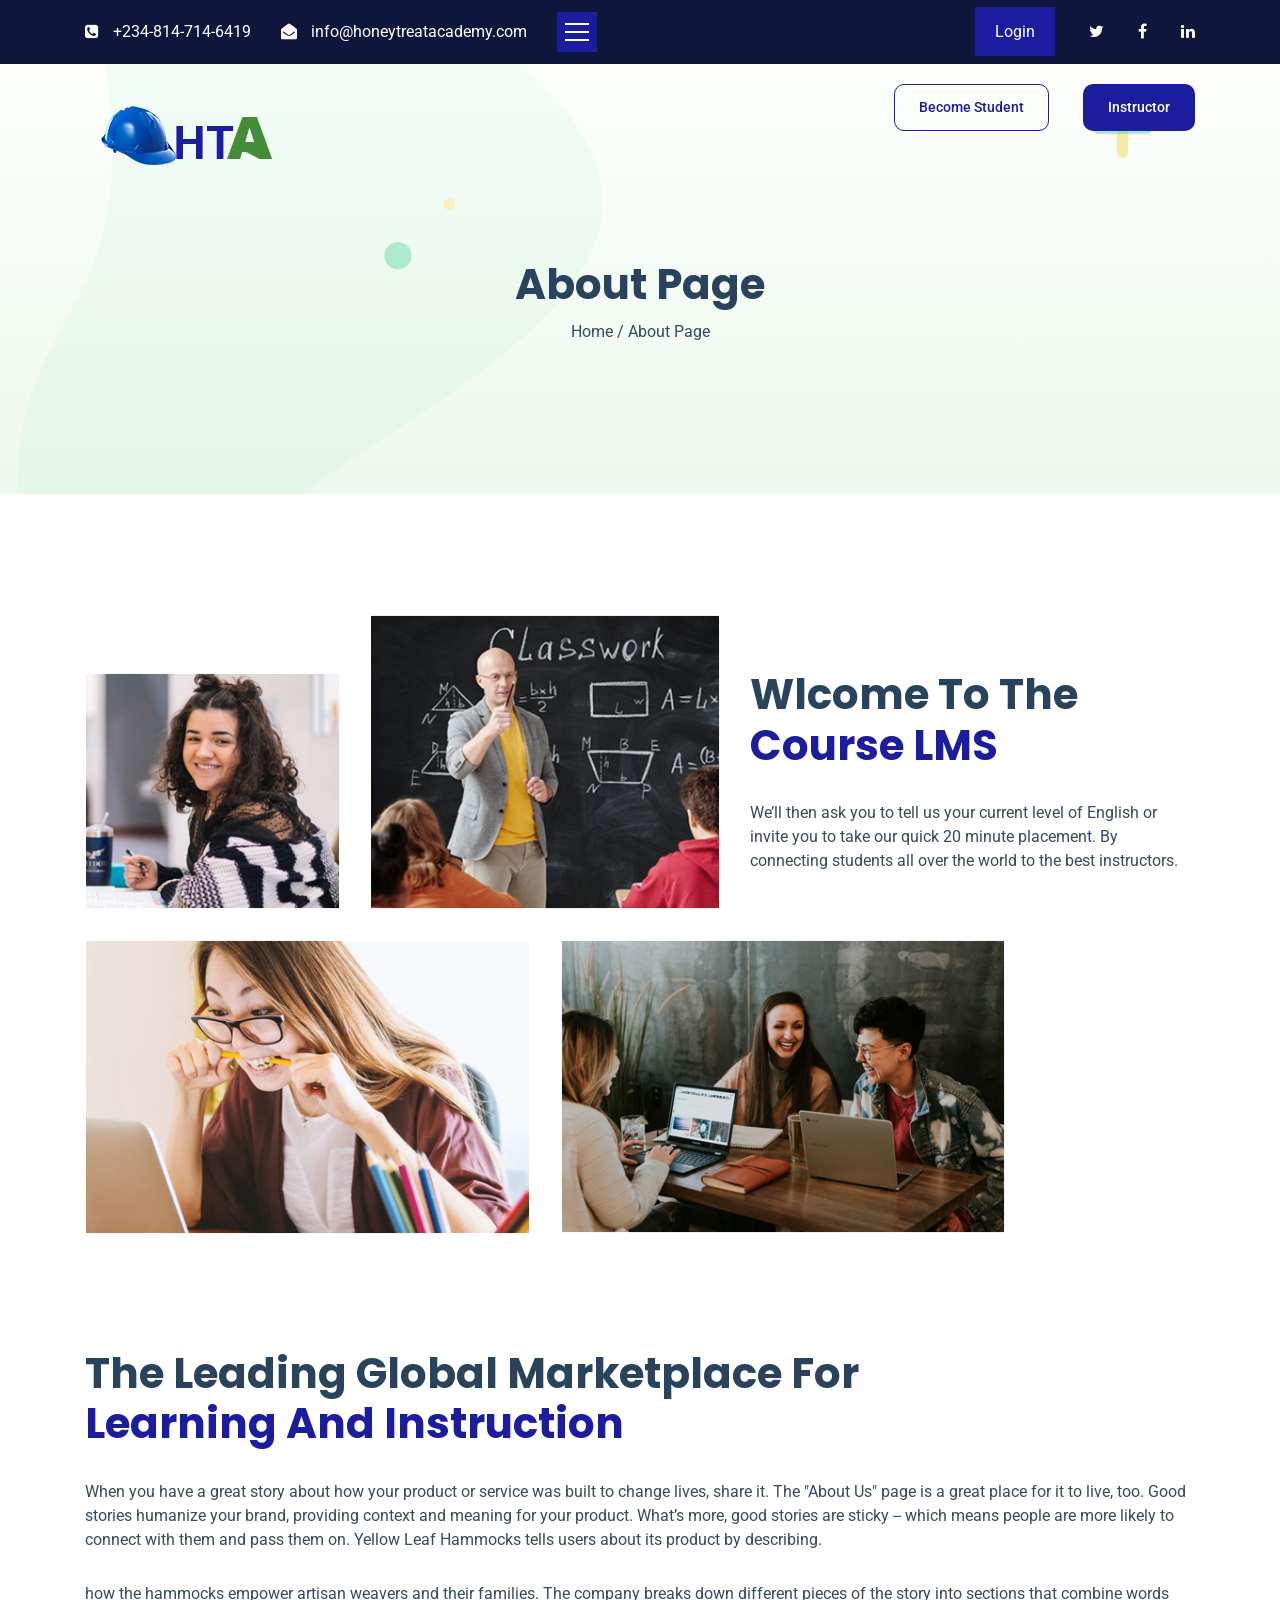
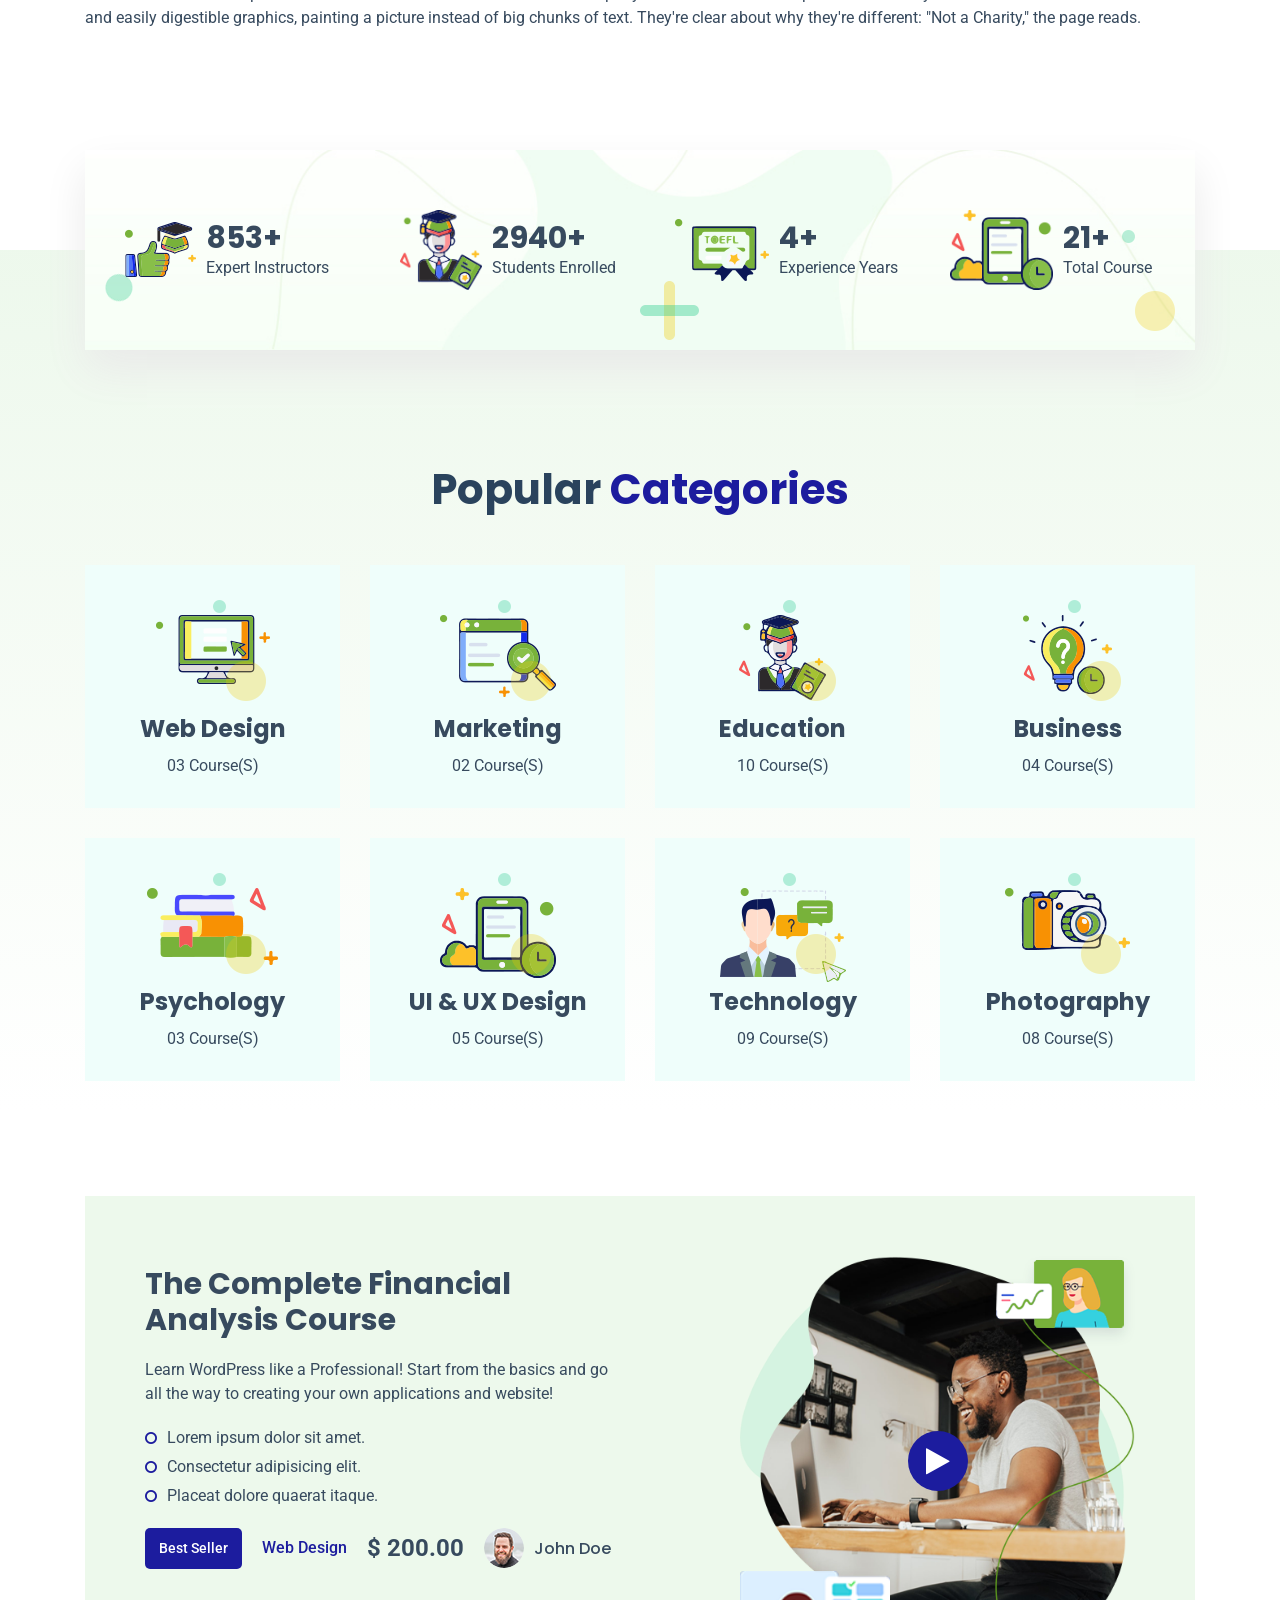
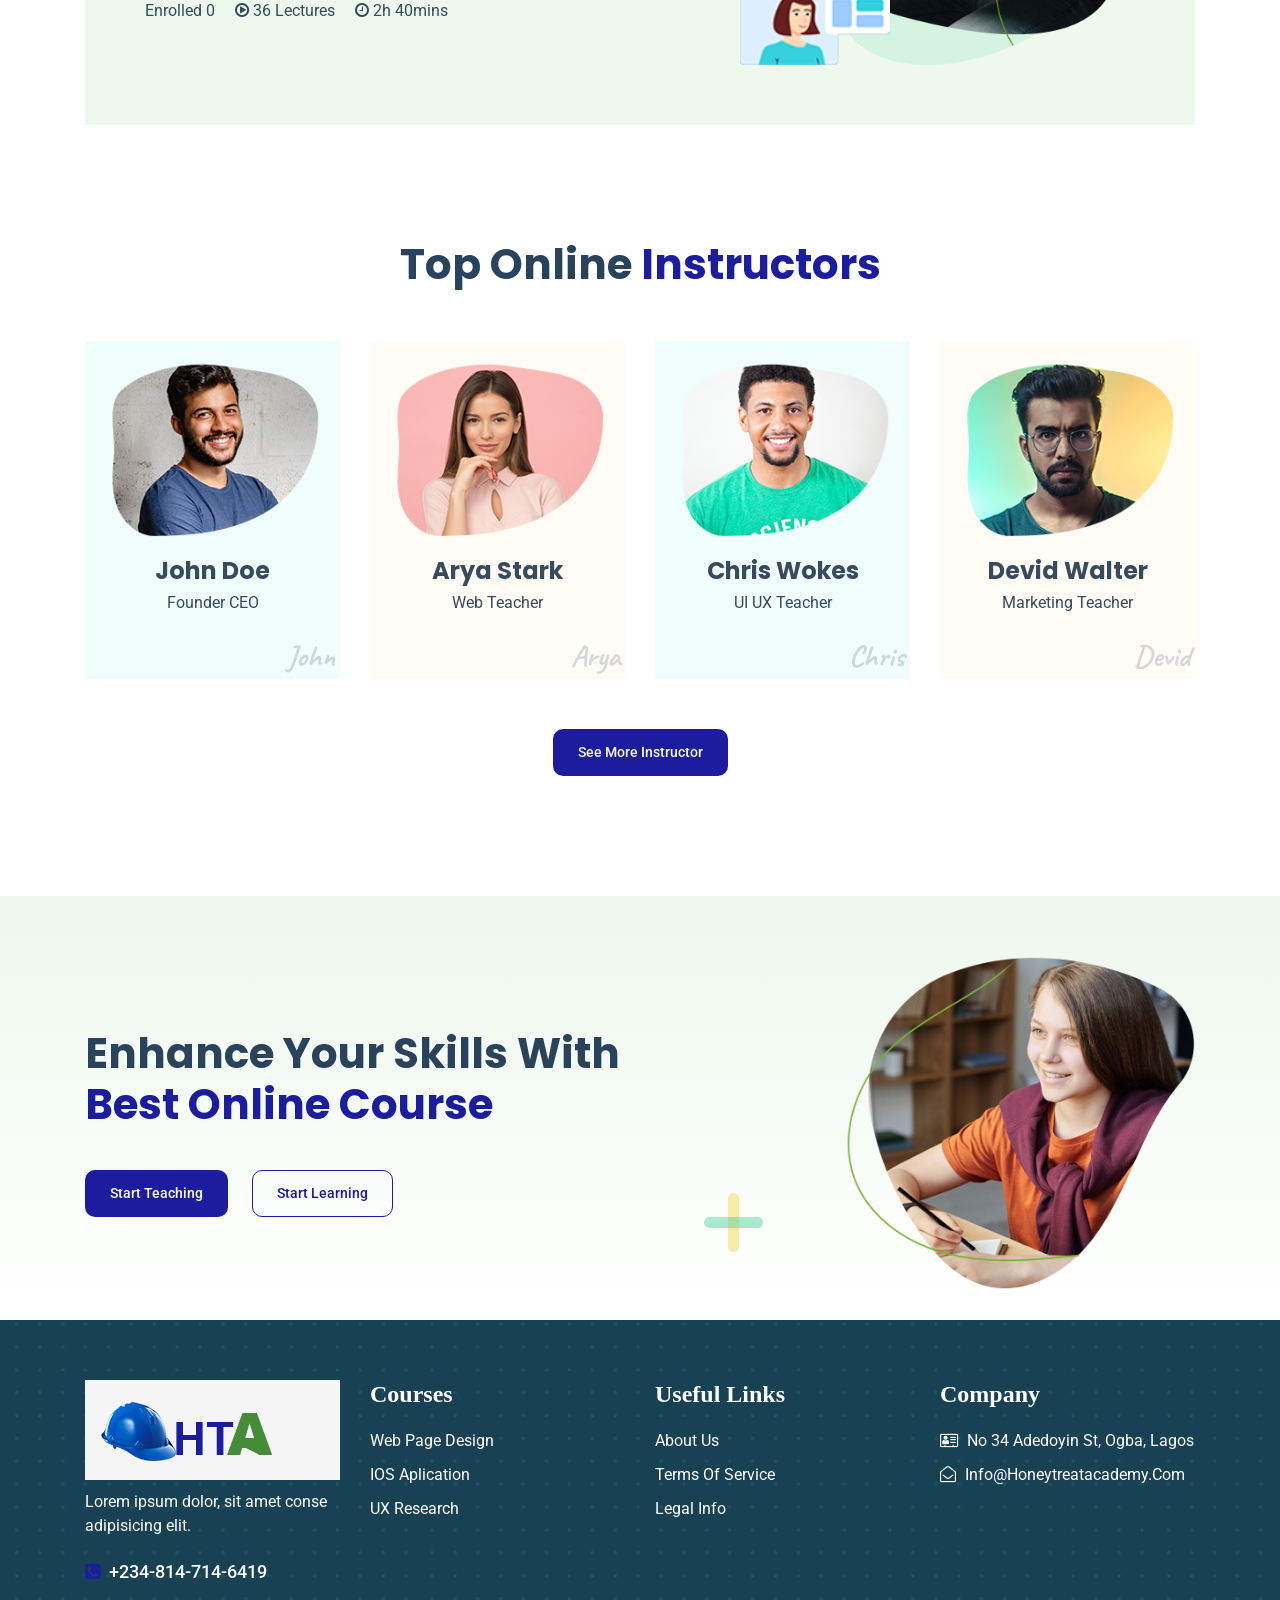
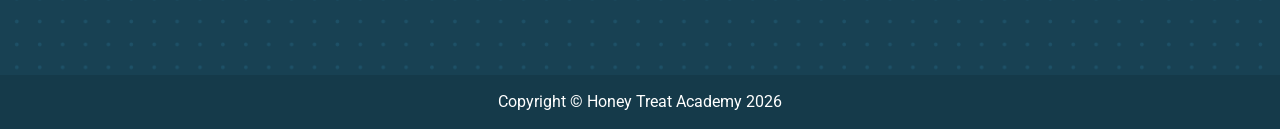
==== commit 3912dc18: "add the courses pae" ====
--- a/about.html
+++ b/about.html
@@ -51,7 +51,7 @@
             <li><a href="index.html">home</a></li>
             <li><a href="about.html">about us</a></li>
             <li><a href="contact.html">contact us</a></li>
-            <li><a href="courses.html">courses</a></li>
+            <li><a href="course.html">courses</a></li>
             <!-- <li class="have-submenu"><a href="#">course</a>
                             <ul class="sub-menu">
                                 <li><a href="web-development.html">web development</a></li>
